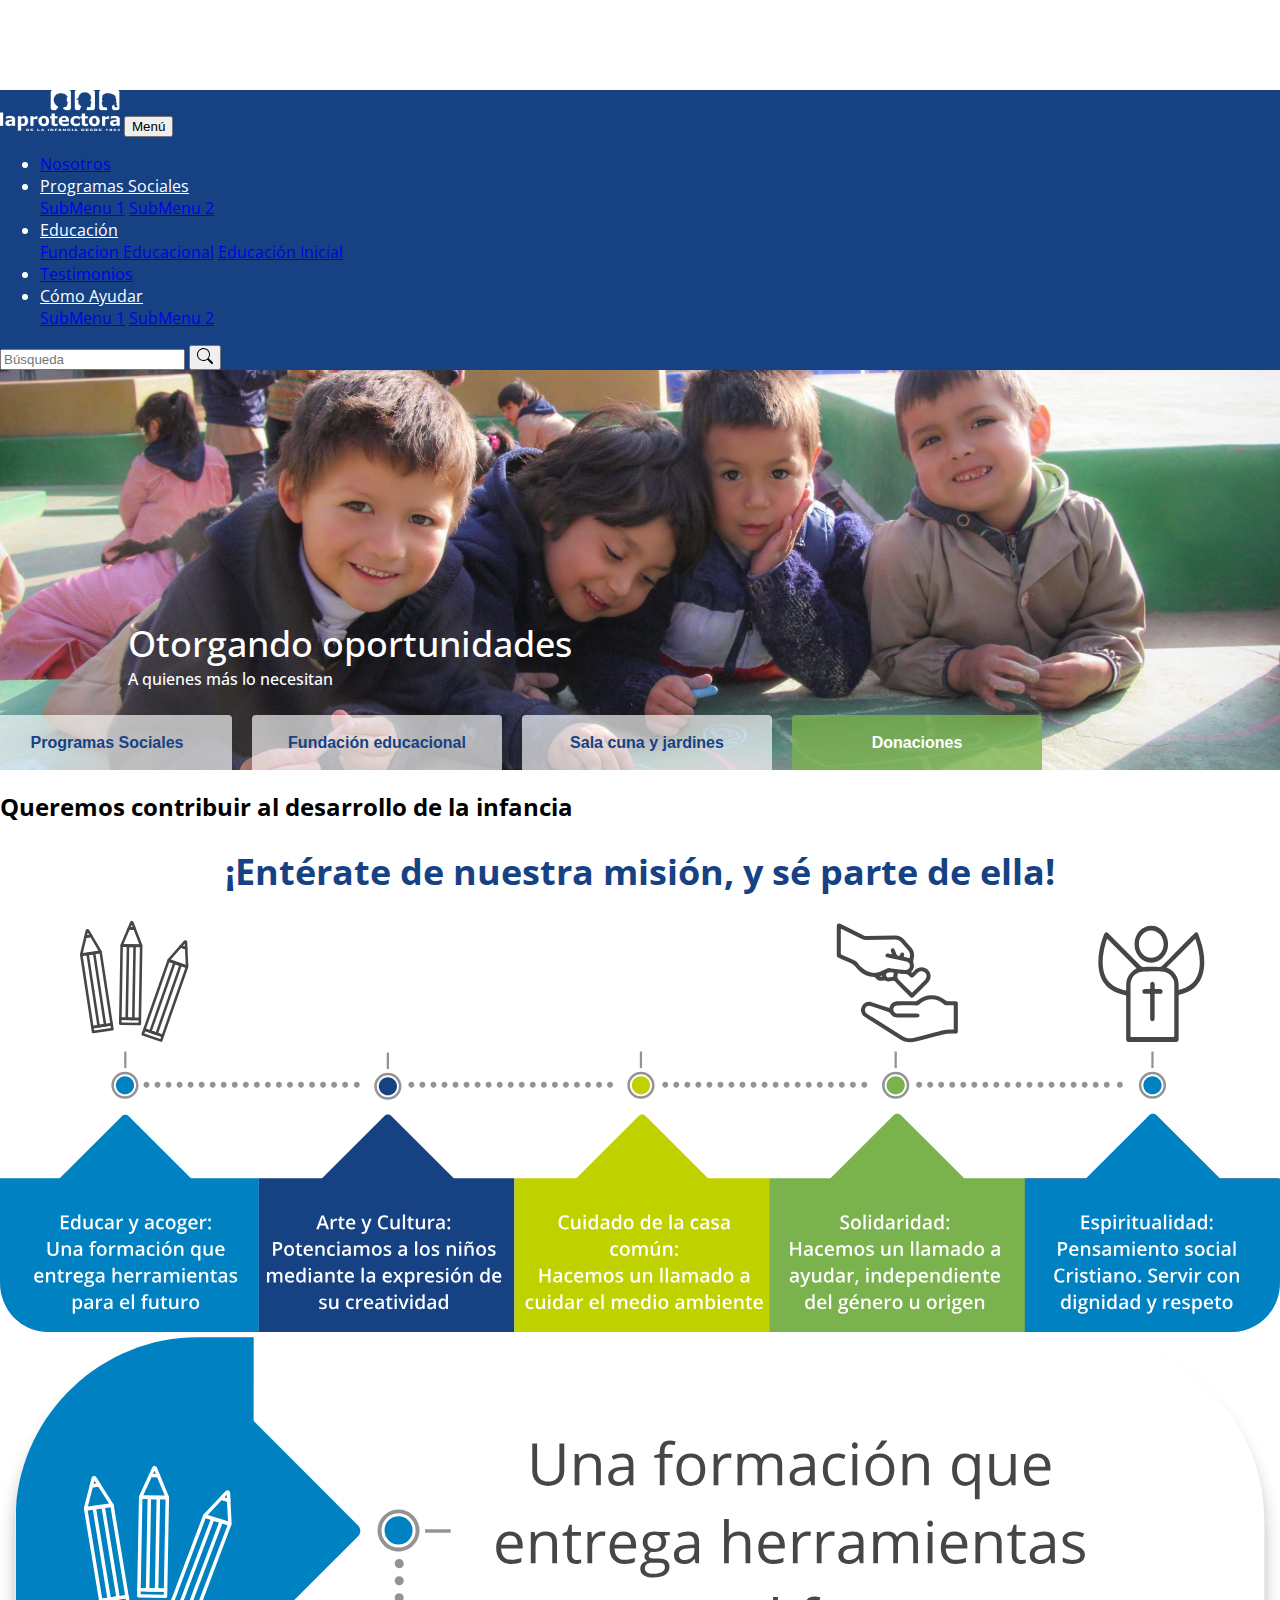
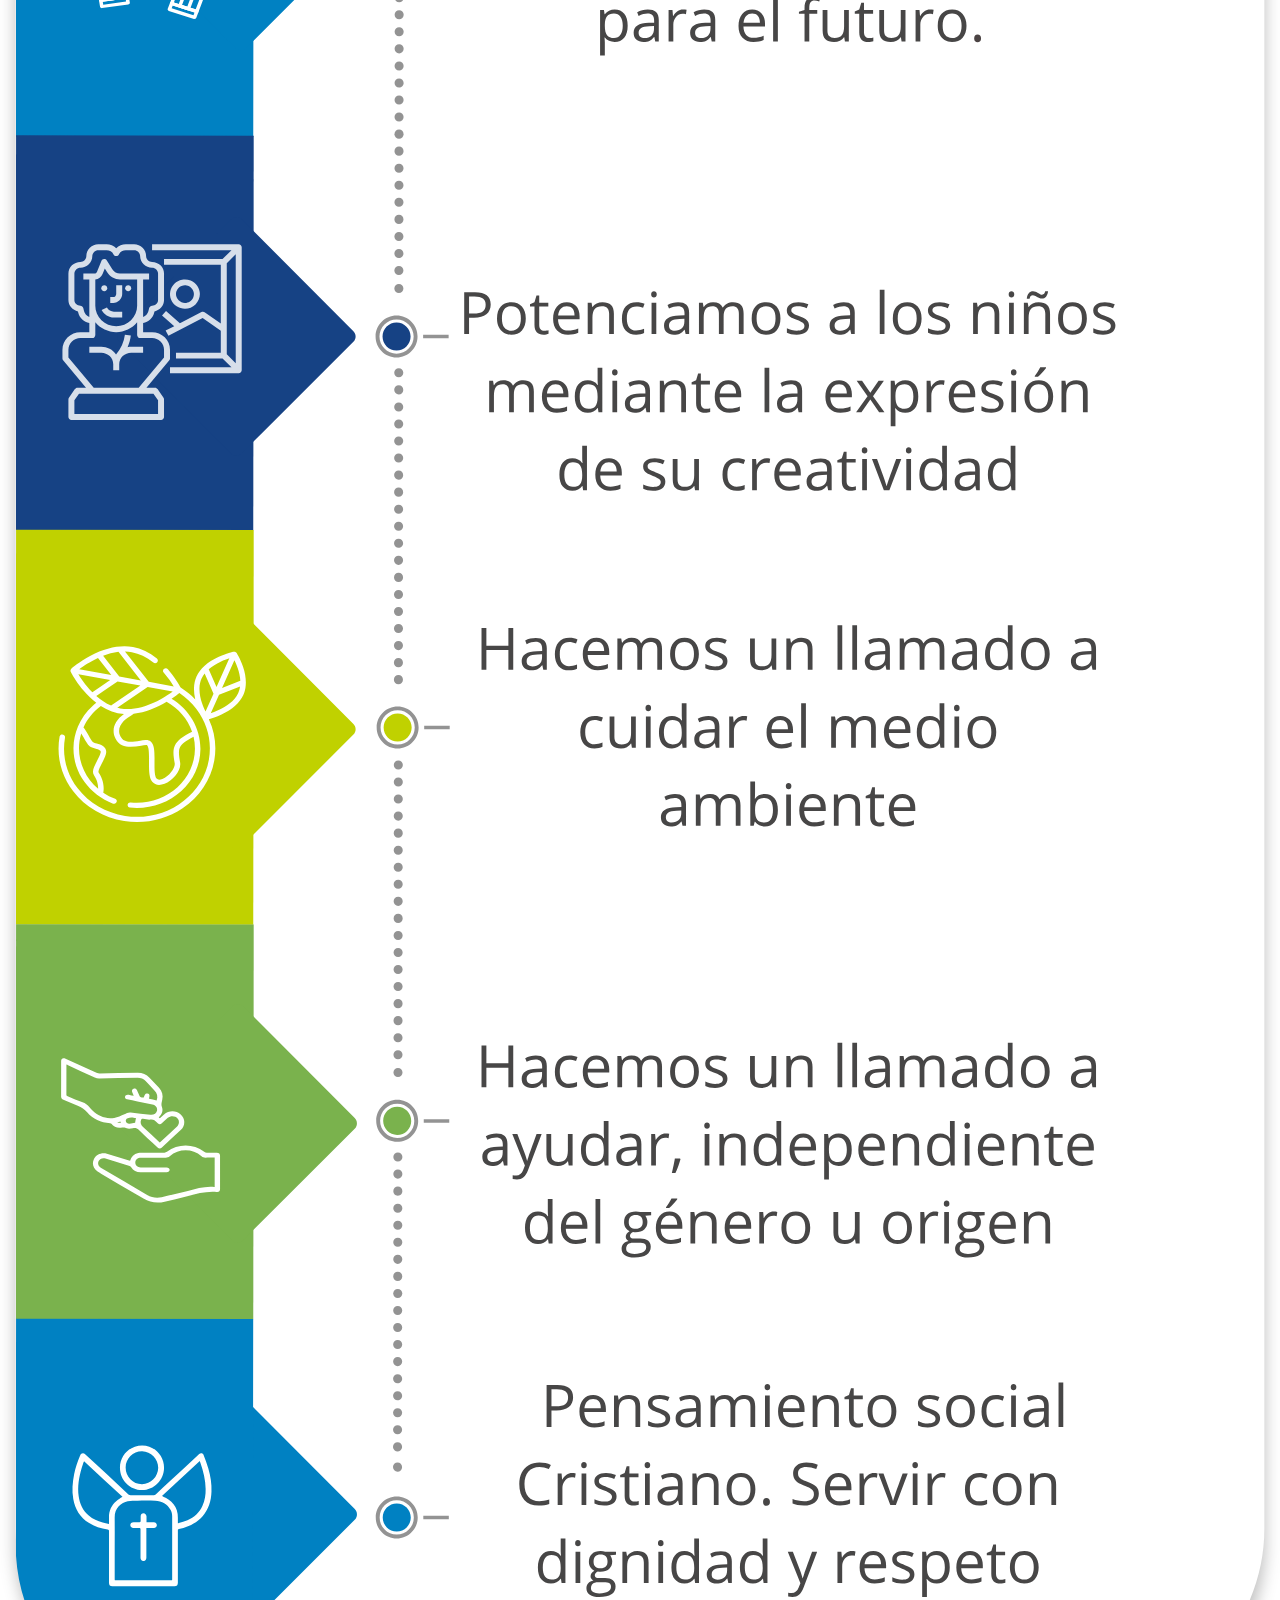
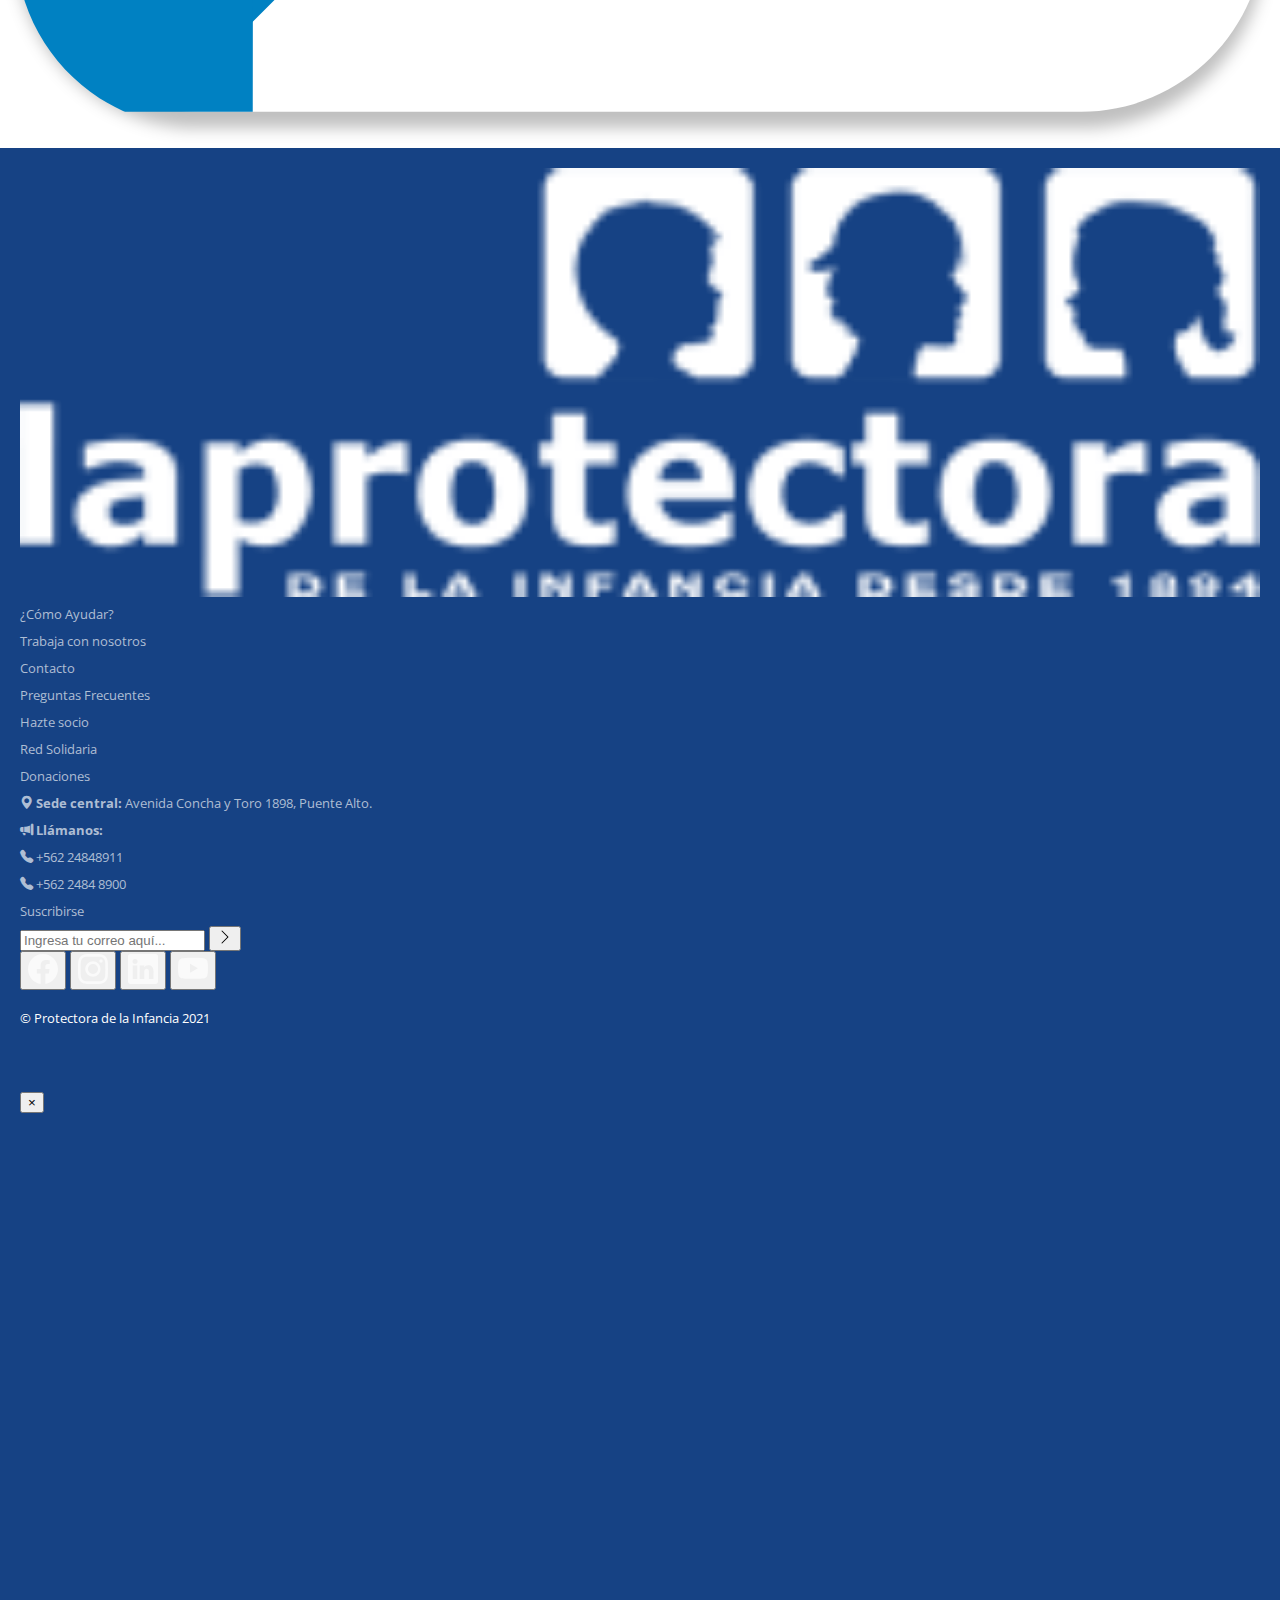
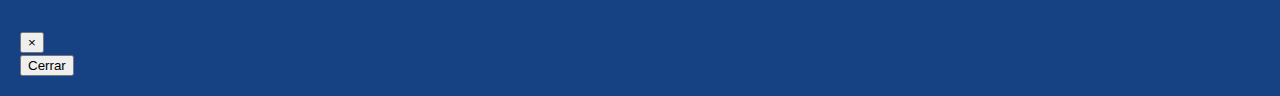
==== index.html @ 5952fa56 "se crea index del sitio, se crea banner con botones, linea de tiempo en imagen sin codificar por tie" ====
<!DOCTYPE html>
<html lang="en">

<head>
    <meta charset="UTF-8">
    <meta http-equiv="X-UA-Compatible" content="IE=edge">
    <meta name="viewport" content="width=device-width, initial-scale=1.0">
    <!-- css -->
    <link rel="stylesheet" href="./assets/css/styleJardines.css">
    <link rel="stylesheet" href="./assets/mediaQuery/mediaquery.css">
    <!-- bootstrap -->
    <link rel="stylesheet" href="https://cdn.jsdelivr.net/npm/bootstrap@4.6.0/dist/css/bootstrap.min.css" integrity="sha384-B0vP5xmATw1+K9KRQjQERJvTumQW0nPEzvF6L/Z6nronJ3oUOFUFpCjEUQouq2+l" crossorigin="anonymous">
    <!-- bootstrap iconos -->
    <link rel="stylesheet" href="https://cdn.jsdelivr.net/npm/bootstrap-icons@1.5.0/font/bootstrap-icons.css">
    <!-- fonts -->
    <link rel="preconnect" href="https://fonts.gstatic.com">
    <link href="https://fonts.googleapis.com/css2?family=Open+Sans:ital,wght@0,300;0,400;0,600;0,700;0,800;1,300;1,400;1,600;1,700;1,800&display=swap" rel="stylesheet">
    <title>Jardines</title>
</head>

<body>
    <!-- aqui esta la barra de navegación -->
    <header>
        <section class="container-fluid" title="barra de navegacion">
            <nav class="navbar navbar-expand-lg navbar-dark nav-color fixed-top align-center pb-4 pt-3">
                <a class="navbar-brand ml-auto" href="#"><img src="assets/img/Logo-Protectora-Blanco-Oficial.png" width="120" height="" alt="Logo
                    del sitio web"></a>

                <button class="navbar-toggler ml-auto" type="button" data-toggle="collapse" data-target="#navbarNav" aria-expanded="false" aria-label="Toggle navigation">
                    <span class="navbar-toggler-icon"></span>
                    <span class="mt-2">Menú</span>
                </button>
                <div class="collapse navbar-collapse" id="navbarNav">
                    <ul class="navbar-nav ml-auto">
                        <li class="nav-item "><a class="nav-link" href="#inicio">Nosotros</a></li>
                        <li class="nav-item dropdown nav-color">
                            <a class="nav-link dropdown-toggle nav-color" href="#" id="navbarDropdown" role="button" data-toggle="dropdown" aria-haspopup="true" aria-expanded="false">
                                Programas Sociales
                            </a>
                            <div class="dropdown-menu nav-color" aria-labelledby="navbarDropdown">
                                <a class="dropdown-item" href="#">SubMenu 1</a>
                                <a class="dropdown-item" href="#">SubMenu 2</a>
                            </div>
                        </li>
                        <li class="nav-item dropdown nav-color">
                            <a class="nav-link dropdown-toggle nav-color" href="#" id="navbarDropdown" role="button" data-toggle="dropdown" aria-haspopup="true" aria-expanded="false">
                                Educación
                            </a>
                            <div class="dropdown-menu nav-color" aria-labelledby="navbarDropdown">
                                <a class="dropdown-item" href="#">Fundacion Educacional</a>
                                <a class="dropdown-item" href="#">Educación Inicial</a>
                            </div>
                        </li>

                        <li class="nav-item"><a class="nav-link" href="#contacto">Testimonios</a></li>
                        <li class="nav-item dropdown nav-color">
                            <a class="nav-link dropdown-toggle nav-color" href="#" id="navbarDropdown" role="button" data-toggle="dropdown" aria-haspopup="true" aria-expanded="false">
                                Cómo Ayudar
                            </a>
                            <div class="dropdown-menu nav-color" aria-labelledby="navbarDropdown">
                                <a class="dropdown-item" href="#">SubMenu 1</a>
                                <a class="dropdown-item" href="#">SubMenu 2</a>
                            </div>
                        </li>
                    </ul>
                </div>

                <!-- buscador -->
                <div class="input-group col-xl-3 col-lg-3 col-md-3 col-sm-10 ml-auto">
                    <input type="search" class="form-control form-control-sm" placeholder="Búsqueda">
                    <button type="button" class="input-group-text input-group-append" type="submit">
                        <svg xmlns="http://www.w3.org/2000/svg" width="16" height="16" fill="currentColor"
                            class="bi bi-search" viewBox="0 0 16 16">
                            <path
                                d="M11.742 10.344a6.5 6.5 0 1 0-1.397 1.398h-.001c.03.04.062.078.098.115l3.85 3.85a1 1 0 0 0 1.415-1.414l-3.85-3.85a1.007 1.007 0 0 0-.115-.1zM12 6.5a5.5 5.5 0 1 1-11 0 5.5 5.5 0 0 1 11 0z" />
                        </svg>
                    </button>
                </div>
            </nav>
        </section>
    </header>

    <!-- Banner -->
    <section role="banner" title="Banner informativo" class="banner_home1">
        <div class="container">
            <div class="banner_information">
                <h2 class="pl-5 pr-2 pt-2 pb-2 banner-title-home">Otorgando oportunidades</h2>
                <p class="pl-5 pr-2 pt-2 pb-2 banner-bajada-home">A quienes más lo necesitan</p>
            </div>
            <article class="d-none d-sm-none d-md-block d-lg-block d-xl-block">
                <div class="banner-interior-home">
                    <div>
                        <a href="" class="enlace-none"><button type="button" class="banner-btn-home">Programas Sociales</button></a>
                    </div>
                    <div>
                        <a href="" class="enlace-none"><button type="button" class="banner-btn-home">Fundación educacional</button></a>
                    </div>
                    <div>
                        <a href="jardines.html" class="enlace-none"><button type="button" class="banner-btn-home">Sala cuna y jardines</button></a>
                    </div>
                    <div>
                        <a href="" class="enlace-none"><button type="button" class="banner-btn-home-green">Donaciones</button></a>
                    </div>
                </div>
            </article>
        </div>
    </section>

    <!-- timeline -->
    <section>
        <main class="container text-center pt-5 mb-5">
            <h2>Queremos contribuir al desarrollo de la infancia
            </h2>
            <h1 class="font-weight-bold title-sites-blue">¡Entérate de nuestra misión, y sé parte de ella!</h1>
            <!-- infografia desktop -->
            <div title="Infografia para conocer a la protectora" class="d-flex justify-content-center mt-5">
                <img src="./assets/img/infografia-home-protectora.svg" alt="" width="100%" class="d-none d-sm-none d-md-block d-lg-block d-xl-block">
            </div>
            <!-- infografia mobile -->
            <div title="Infografia para conocer a la protectora" class="d-flex justify-content-center">
                <img src="./assets/img/infografia-home-protectora-responsiv.svg" alt="" width="100%" class="d-block d-sm-block d-md-none d-lg-none d-xl-none">
            </div>
        </main>
    </section>

    <!-- <section>
        <h1 class="jardines-title"><strong> Testimonios</strong></h1>
        <main class="content-card-float-home container carousel slide" id="carousel-Controls" data-ride="carousel">
            <div class="row">
                <div class="col-6">
                    <div class="card-float-interior ">caja 1</div>
                </div>
                <div class="col-6">
                    <div class="card-float-interior ">caja 1</div>
                </div>
            </div>
        </main>
    </section> -->






    <!-- footer -->
    <footer title="información de contacto y resumen de enlaces del sitio la protectora" role="navigation">
        <section class="row">
            <div class="col-lg-2 colg-xl-2 col-md-6 col-12 d-none d-sm-none d-md-none d-lg-block d-xl-block">
                <a class="navbar-brand" href="#"><img src="assets/img/Logo-Protectora-Blanco-Oficial.png" width="100%" height="" alt="Logo
                del sitio web"></a>
            </div>
            <div class="col-lg-4 colg-xl-4 col-md-6 col-12">
                <div class="d-flex justify-content-around">
                    <article>
                        <a href="#" class="footer-text">
                            <p class="footer-parrafo-text"><small class="font-weight-bold">¿Cómo Ayudar?</small></p>
                        </a>
                        <a href="#" class="footer-text">
                            <p class="footer-parrafo-text"><small class="font-weight-regular">Trabaja con
                                nosotros</small></p>
                        </a>
                        <a href="#" class="footer-text">
                            <p class="footer-parrafo-text"><small class="font-weight-regular">Contacto</small></p>
                        </a>
                    </article>
                    <article>
                        <a href="#" class="footer-text">
                            <p class="footer-parrafo-text"><small class="font-weight-regular"> Preguntas
                                Frecuentes</small></p>
                        </a>
                        <a href="#" class="footer-text">
                            <p class="footer-parrafo-text"><small class="font-weight-regular">Hazte socio</small></p>
                        </a>
                        <a href="#" class="footer-text">
                            <p class="footer-parrafo-text"><small class="font-weight-regular">Red Solidaria</small></p>
                        </a>
                        <a href="#" class="footer-text">
                            <p class="footer-parrafo-text"><small class="font-weight-regular">Donaciones</small></p>
                        </a>
                    </article>
                </div>
            </div>
            <!-- seccion de contacto del footer -->
            <div class="col-lg-3 colg-xl-3 col-md-6 col-12">
                <a href="" class="footer-text" data-toggle="modal" data-target="#exampleModal">
                    <p class="footer-parrafo-text"><small><strong> <i class="bi bi-geo-alt-fill"></i> Sede central:
                        </strong> Avenida Concha y
                        Toro 1898, Puente Alto.</small></p>
                </a>
                <p class="footer-parrafo-text mt-4"><small class="footer-text"><strong> <i
                            class="bi bi-megaphone-fill"></i> Llámanos: </strong></small></p>
                <article class="d-flex justify-content-around">
                    <div>
                        <a href="tel:{+56224848911}" class="footer-text">
                            <p class="footer-parrafo-text">
                                <small>
                                <i class="bi bi-telephone-fill"></i> +562 24848911
                            </small>
                            </p>
                        </a>
                    </div>
                    <div>
                        <a href="tel:{+56224848900}" class="footer-text">
                            <p class="footer-parrafo-text"><small><i class="bi bi-telephone-fill"></i> +562 2484
                                8900</small></p>
                        </a>
                </article>
                </div>
            </div>
            <!-- seccion suscribir y redes sociales del footer -->
            <div class="col-lg-3 colg-xl-3 col-md-12 col-12">
                <div class="row align-items-end">
                    <div class="col-lg-12 colg-xl-12 col-md-6 col-12">

                        <p class="footer-parrafo-text"><small class="font-weight-bold ml-3 footer-text">Suscribirse</small></p>
                        <div class="input-group col-12">
                            <input type="search" class="form-control form-control-sm" placeholder="Ingresa tu correo aquí...">
                            <button type="button" class="input-group-text input-group-append" type="submit" data-toggle="modal" data-target="#modalSuscription">
                            <svg xmlns="http://www.w3.org/2000/svg" width="16" height="16" fill="currentColor"
                                class="bi bi-chevron-right" viewBox="0 0 16 16">
                                <path fill-rule="evenodd"
                                    d="M4.646 1.646a.5.5 0 0 1 .708 0l6 6a.5.5 0 0 1 0 .708l-6 6a.5.5 0 0 1-.708-.708L10.293 8 4.646 2.354a.5.5 0 0 1 0-.708z" />
                            </svg>
                        </button>
                        </div>
                    </div>
                    <!-- iconos de redes sociales -->
                    <div class="col-lg-12 colg-xl-12 col-md-6 col-12">
                        <div class="d-flex justify-content-around mt-3">
                            <button type="button" class="btn"><svg xmlns="http://www.w3.org/2000/svg" width="30"
                                height="30" fill="currentColor" class="bi bi-facebook footer-text"
                                viewBox="0 0 16 16">
                                <path
                                    d="M16 8.049c0-4.446-3.582-8.05-8-8.05C3.58 0-.002 3.603-.002 8.05c0 4.017 2.926 7.347 6.75 7.951v-5.625h-2.03V8.05H6.75V6.275c0-2.017 1.195-3.131 3.022-3.131.876 0 1.791.157 1.791.157v1.98h-1.009c-.993 0-1.303.621-1.303 1.258v1.51h2.218l-.354 2.326H9.25V16c3.824-.604 6.75-3.934 6.75-7.951z" />
                            </svg></button>
                            <button type="button" class="btn"><svg xmlns="http://www.w3.org/2000/svg" width="30"
                                height="30" fill="currentColor" class="bi bi-instagram footer-text"
                                viewBox="0 0 16 16">
                                <path
                                    d="M8 0C5.829 0 5.556.01 4.703.048 3.85.088 3.269.222 2.76.42a3.917 3.917 0 0 0-1.417.923A3.927 3.927 0 0 0 .42 2.76C.222 3.268.087 3.85.048 4.7.01 5.555 0 5.827 0 8.001c0 2.172.01 2.444.048 3.297.04.852.174 1.433.372 1.942.205.526.478.972.923 1.417.444.445.89.719 1.416.923.51.198 1.09.333 1.942.372C5.555 15.99 5.827 16 8 16s2.444-.01 3.298-.048c.851-.04 1.434-.174 1.943-.372a3.916 3.916 0 0 0 1.416-.923c.445-.445.718-.891.923-1.417.197-.509.332-1.09.372-1.942C15.99 10.445 16 10.173 16 8s-.01-2.445-.048-3.299c-.04-.851-.175-1.433-.372-1.941a3.926 3.926 0 0 0-.923-1.417A3.911 3.911 0 0 0 13.24.42c-.51-.198-1.092-.333-1.943-.372C10.443.01 10.172 0 7.998 0h.003zm-.717 1.442h.718c2.136 0 2.389.007 3.232.046.78.035 1.204.166 1.486.275.373.145.64.319.92.599.28.28.453.546.598.92.11.281.24.705.275 1.485.039.843.047 1.096.047 3.231s-.008 2.389-.047 3.232c-.035.78-.166 1.203-.275 1.485a2.47 2.47 0 0 1-.599.919c-.28.28-.546.453-.92.598-.28.11-.704.24-1.485.276-.843.038-1.096.047-3.232.047s-2.39-.009-3.233-.047c-.78-.036-1.203-.166-1.485-.276a2.478 2.478 0 0 1-.92-.598 2.48 2.48 0 0 1-.6-.92c-.109-.281-.24-.705-.275-1.485-.038-.843-.046-1.096-.046-3.233 0-2.136.008-2.388.046-3.231.036-.78.166-1.204.276-1.486.145-.373.319-.64.599-.92.28-.28.546-.453.92-.598.282-.11.705-.24 1.485-.276.738-.034 1.024-.044 2.515-.045v.002zm4.988 1.328a.96.96 0 1 0 0 1.92.96.96 0 0 0 0-1.92zm-4.27 1.122a4.109 4.109 0 1 0 0 8.217 4.109 4.109 0 0 0 0-8.217zm0 1.441a2.667 2.667 0 1 1 0 5.334 2.667 2.667 0 0 1 0-5.334z" />
                            </svg></button>
                            <button type="button" class="btn"><svg xmlns="http://www.w3.org/2000/svg" width="30"
                                height="30" fill="currentColor" class="bi bi-linkedin footer-text"
                                viewBox="0 0 16 16">
                                <path
                                    d="M0 1.146C0 .513.526 0 1.175 0h13.65C15.474 0 16 .513 16 1.146v13.708c0 .633-.526 1.146-1.175 1.146H1.175C.526 16 0 15.487 0 14.854V1.146zm4.943 12.248V6.169H2.542v7.225h2.401zm-1.2-8.212c.837 0 1.358-.554 1.358-1.248-.015-.709-.52-1.248-1.342-1.248-.822 0-1.359.54-1.359 1.248 0 .694.521 1.248 1.327 1.248h.016zm4.908 8.212V9.359c0-.216.016-.432.08-.586.173-.431.568-.878 1.232-.878.869 0 1.216.662 1.216 1.634v3.865h2.401V9.25c0-2.22-1.184-3.252-2.764-3.252-1.274 0-1.845.7-2.165 1.193v.025h-.016a5.54 5.54 0 0 1 .016-.025V6.169h-2.4c.03.678 0 7.225 0 7.225h2.4z" />
                            </svg></button>
                            <button type="button" class="btn"><svg xmlns="http://www.w3.org/2000/svg" width="30"
                                height="30" fill="currentColor" class="bi bi-youtube footer-text"
                                viewBox="0 0 16 16">
                                <path
                                    d="M8.051 1.999h.089c.822.003 4.987.033 6.11.335a2.01 2.01 0 0 1 1.415 1.42c.101.38.172.883.22 1.402l.01.104.022.26.008.104c.065.914.073 1.77.074 1.957v.075c-.001.194-.01 1.108-.082 2.06l-.008.105-.009.104c-.05.572-.124 1.14-.235 1.558a2.007 2.007 0 0 1-1.415 1.42c-1.16.312-5.569.334-6.18.335h-.142c-.309 0-1.587-.006-2.927-.052l-.17-.006-.087-.004-.171-.007-.171-.007c-1.11-.049-2.167-.128-2.654-.26a2.007 2.007 0 0 1-1.415-1.419c-.111-.417-.185-.986-.235-1.558L.09 9.82l-.008-.104A31.4 31.4 0 0 1 0 7.68v-.123c.002-.215.01-.958.064-1.778l.007-.103.003-.052.008-.104.022-.26.01-.104c.048-.519.119-1.023.22-1.402a2.007 2.007 0 0 1 1.415-1.42c.487-.13 1.544-.21 2.654-.26l.17-.007.172-.006.086-.003.171-.007A99.788 99.788 0 0 1 7.858 2h.193zM6.4 5.209v4.818l4.157-2.408L6.4 5.209z" />
                            </svg></button>
                        </div>
                    </div>
                </div>
        </section>
        <article class="d-none d-sm-none d-md-none d-lg-block d-xl-block mt-3">
            <p class="text-center"><small>© Protectora de la Infancia 2021</small></p>
        </article>

        <!-- aqui esta el modal de la dirección -->
        <div class="modal fade" id="exampleModal" tabindex="-1" aria-labelledby="exampleModalLabel" aria-hidden="true">
            <div class="modal-dialog">
                <div class="modal-content">
                    <div class="modal-header">
                        <h5 class="modal-title color-azul" id="exampleModalLabel"><strong><i class="bi bi-geo-alt"></i>
                            Sede Central</strong> </h5>
                        <button type="button" class="close" data-dismiss="modal" aria-label="Close">
                        <span aria-hidden="true">&times;</span>
                    </button>
                    </div>
                    <div class="modal-body rounded">
                        <iframe src="https://www.google.com/maps/embed?pb=!1m18!1m12!1m3!1d3323.4898708593987!2d-70.58165148479698!3d-33.59259198073346!2m3!1f0!2f0!3f0!3m2!1i1024!2i768!4f13.1!3m3!1m2!1s0x9662d71c709c7795%3A0x77ef6fb68974078c!2sAv.%20Concha%20Y%20Toro%201898%2C%20Puente%20Alto%2C%20Regi%C3%B3n%20Metropolitana!5e0!3m2!1ses!2scl!4v1621989527009!5m2!1ses!2scl"
                            width="100%" height="450" style="border:0;" class="rounded" allowfullscreen="" loading="lazy"></iframe>
                    </div>
                </div>
            </div>
        </div>

        <!-- aqui esta el modal de la suscripción -->
        <div class="modal fade color-azul" id="modalSuscription" tabindex="-1" aria-labelledby="exampleModalLabel" aria-hidden="true">
            <div class="modal-dialog modal-dialog-centered">
                <div class="modal-content">
                    <div class="modal-header">
                        <h5 class="modal-title" id="exampleModalLabel"><strong><i
                                class="bi bi-check-circle"></i></strong> Suscripción éxitosa</h5>
                        <button type="button" class="close" data-dismiss="modal" aria-label="Close">
                        <span aria-hidden="true">&times;</span>
                    </button>
                    </div>
                    <div class="modal-footer">
                        <button type="button" class="btn btn-secondary" data-dismiss="modal">Cerrar</button>
                    </div>
                </div>
            </div>
        </div>
    </footer>
    <!-- no tocar -->
    <script src="https://code.jquery.com/jquery-3.5.1.slim.min.js" integrity="sha384-DfXdz2htPH0lsSSs5nCTpuj/zy4C+OGpamoFVy38MVBnE+IbbVYUew+OrCXaRkfj" crossorigin="anonymous"></script>
    <script src="https://cdn.jsdelivr.net/npm/popper.js@1.16.1/dist/umd/popper.min.js" integrity="sha384-9/reFTGAW83EW2RDu2S0VKaIzap3H66lZH81PoYlFhbGU+6BZp6G7niu735Sk7lN" crossorigin="anonymous"></script>
    <script src="https://cdn.jsdelivr.net/npm/bootstrap@4.6.0/dist/js/bootstrap.min.js" integrity="sha384-+YQ4JLhjyBLPDQt//I+STsc9iw4uQqACwlvpslubQzn4u2UU2UFM80nGisd026JF" crossorigin="anonymous"></script>
</body>

</html>
---- assets/css/styleJardines.css ----
body {
        margin: 0px;
        padding: 0px;
        font-family: 'Open Sans', sans-serif;
        padding-top: 90px;
    }
    
    .jardines-title {
        font-size: 36px;
        text-align: center;
        /* font-weight: 600; */
        color: #474646!important;
    }
    
    .title-sites-blue {
        font-size: 36px;
        text-align: center;
        color: #164284;
    }
    
    .jardines-parrafo-regular {
        color: #727475;
        font-size: 16px;
    }
    /* menu */
    
    .nav-color {
        background-color: #164284;
        color: white;
        font-size: 16px;
        font-weight: 400;
    }
    /* banner */
    
    .banner_contain {
        max-height: 400px;
    }
    
    .banner-contain-article p {
        margin: 0
    }
    
    .banner_carousel1 {
        width: 100%;
        height: 400px;
        position: relative;
        background-image: url("../img/banner_principal.jpg");
        background-size: cover;
        background-position: center;
        background-repeat: no-repeat;
    }
    
    .banner_information {
        position: absolute;
        left: 10%;
        bottom: 20%;
    }
    
    .banner-interior-home {
        position: absolute;
        display: flex;
        justify-content: center;
        bottom: 0;
        width: 80%;
    }
    
    .banner_home1 {
        width: 100%;
        height: 400px;
        position: relative;
        background-image: url("../img/banner-home1.jpg");
        background-size: cover;
        background-position: center;
        background-repeat: no-repeat;
    }
    
    .banner-btn-home {
        height: 55px;
        padding: .5rem 1rem;
        display: block;
        border: 1px solid transparent;
        font-size: 16px;
        font-weight: bold;
        line-height: 1.5;
        text-decoration: none;
        text-align: center;
        background-color: rgba(255, 255, 255, 0.664);
        color: #164284;
        margin: 0px 10px;
        width: 250px;
        border-radius: 4px 4px 0px 0px;
    }
    
    .banner-btn-home:hover {
        border: 1px solid transparent;
        font-size: 18px;
        text-decoration: none;
        text-align: center;
        background-color: white;
    }
    
    .enlace-none {
        text-decoration: none;
    }
    
    .banner-btn-home-green {
        height: 55px;
        padding: .5rem 1rem;
        display: block;
        border: 1px solid transparent;
        font-size: 16px;
        font-weight: bold;
        line-height: 1.5;
        text-decoration: none;
        text-align: center;
        background-color: #7ab24dc5;
        color: white;
        margin: 0px 10px;
        width: 250px;
        border-radius: 4px 4px 0px 0px;
    }
    
    .banner-btn-home-green:hover {
        border: 1px solid transparent;
        font-size: 18px;
        text-decoration: none;
        text-align: center;
        background-color: #7AB24D;
    }
    
    .banner-title-home {
        color: white;
        text-align: left;
        font-size: 36px;
        margin: 0;
        font-weight: 500;
        text-shadow: 25px -25px 25px -25px rgb(43, 43, 43);
    }
    
    .banner-bajada-home {
        color: white;
        text-align: left;
        font: 25;
        margin: 0;
        font-weight: 500;
        text-shadow: 5px 5px 5px 5px rgb(43, 43, 43);
    }
    
    .banner_title {
        background-color: rgba(255, 255, 255, 0.781);
        color: rgb(81, 81, 81);
        text-align: right;
        font-weight: 500;
    }
    
    .banner_button_text,
    .banner_button_text:hover {
        text-decoration: none;
        color: white;
    }
    /* ed. inicial */
    
    .section_educacion_inicial {
        padding: 35px 0px;
    }
    /* cifras */
    
    .section_cifras,
    .section_frequent_questions,
    .section_line_actions,
    .section_higth_scope {
        padding: 25px 0px;
        background-color: #E1E6EF;
    }
    
    .cifras_num {
        font-size: 40px;
        color: #164284;
        text-align: center;
    }
    
    .content-lineAction {
        width: 20%;
    }
    
    .cifras_texto {
        color: #164284;
        font-size: 18px;
        font-weight: bold;
        text-align: center;
    }
    /* secion fotos jardines */
    
    .image_content1 {
        min-height: 220px;
        width: 100%;
        position: relative;
        background-image: url("../img/carrusel_1.jpg");
        background-size: cover;
        background-position: center;
        background-repeat: no-repeat;
    }
    
    .image_content2 {
        min-height: 220px;
        width: 100%;
        position: relative;
        background-image: url("../img/carrusel_2.jpg");
        background-size: cover;
        background-position: center;
        background-repeat: no-repeat;
    }
    
    .image_content3 {
        min-height: 220px;
        width: 100%;
        position: relative;
        background-image: url("../img/carrusel_3.jpg");
        background-size: cover;
        background-position: center;
        background-repeat: no-repeat;
    }
    
    .image_content4 {
        min-height: 220px;
        width: 100%;
        position: relative;
        background-image: url("../img/carrusel_4.jpg");
        background-size: cover;
        background-position: center;
        background-repeat: no-repeat;
    }
    /* tabs jardines */
    
    .regiones_button {
        font-size: .875rem;
        line-height: 1.5;
        border-radius: .25rem;
        text-align: center;
    }
    
    .map-metropolitana {
        /* background-image: url("../img/map-region-rm.png"); */
        background-size: cover;
        position: center;
        background-repeat: no-repeat;
    }
    
    .tab_text {
        display: block;
        padding: .5rem 1.6rem;
        box-shadow: 7px -5px 8px -5px #999;
        border-radius: 6px;
        color: #727475;
        text-align: center;
    }
    
    .tab_text.nav-link:hover,
    .tab_text_two.nav-link:hover {
        color: #727475;
        font-weight: 700;
    }
    
    .tab_text::before,
    .tab_text:focus,
    .tab_text:active,
    .tab_text_two::before,
    .tab_text_two:focus,
    .tab_text_two:active {
        font-weight: 700;
        text-decoration: none;
        color: #7AB24D;
    }
    
    .tab_text_two {
        display: block;
        padding: .5rem 1.6rem;
        box-shadow: 7px -5px 8px -5px #999;
        border-radius: 6px;
        color: #727475;
        text-align: center;
        min-width: 180px;
    }
    /* metodologia higth scope */
    
    .section_higth_scope_text {
        font-size: 28px;
    }
    
    .card-float-scope {
        background: none repeat scroll 0 0 #ffffff;
        border: 1px solid #ebebeb;
        border-radius: 55px 55px 55px 55px;
        box-shadow: 0 10px 12px -5px #a5a5a5;
        min-height: 170px;
        margin: -80px 0px 0px 0px;
        width: 95%;
        padding: 20px;
    }
    
    .higth-scope-text-card {
        font-size: 18px;
        color: #727475;
        text-align: center;
    }
    
    .hight-scope-banner {
        width: 100%;
        height: 400px;
        position: relative;
        background-image: url("../img/hight-scope.JPG");
        background-size: cover;
        background-position: center;
        background-repeat: no-repeat;
    }
    /* voluntariado */
    
    .content-card-float {
        min-height: 350px;
        border-top: 75px solid #E1E6EF;
        border-bottom: 75px solid #E1E6EF;
    }
    
    .voluntariado_img {
        background-image: url("../img/voluntariado_laprotectora.jpg");
        background-size: cover;
        position: center;
        background-repeat: no-repeat;
        width: 100%;
        min-height: 220px;
    }
    
    .card-float {
        background: none repeat scroll 0 0 #ffffff;
        border: 1px solid #ebebeb;
        border-radius: 55px 55px 55px 55px;
        box-shadow: 0 10px 12px -5px #a5a5a5;
        min-height: 350px;
        margin: -50px 0px;
        width: 95%;
        padding: 20px;
    }
    
    .content-card-float-home {
        min-height: 250px;
        margin: 0px 0px -50px 0px;
        width: 100%;
        padding: 10px;
    }
    
    .card-float-interior {
        background: none repeat scroll 0 0 #ffffff;
        border: 1px solid #ebebeb;
        border-radius: 55px 55px 55px 55px;
        box-shadow: 0 10px 12px -5px #a5a5a5;
        min-height: 250px;
        /* width: 90%; */
        padding: 20px;
        margin: 15px 10px;
    }
    
    .carousel-control-next-icon,
    .carousel-control-prev-icon {
        color: black!important;
    }
    
    .carousel-control-next,
    .carousel-control-prev {
        width: 5%!important;
    }
    /* footer */
    
    footer {
        background-color: #164284;
        color: white;
        padding: 20px;
    }
    
    .footer-text {
        text-decoration: none;
        color: rgba(255, 255, 255, 0.66);
        text-align: left;
    }
    
    .footer-text:hover {
        text-decoration: none;
        color: white;
        text-align: left;
    }
    
    .footer-parrafo-text {
        margin: 0px 0px 5px 0px;
    }
    /* botones */
    
    .btn-jardines {
        padding: .5rem 1rem;
        display: block;
        border-radius: .2rem;
        border: 1px solid transparent;
        font-size: 1rem;
        line-height: 1.5;
        text-align: center;
        text-decoration: none;
        background-color: #7AB24D;
        color: white;
        width: 170px;
    }
    
    .btn-jardines-sm {
        padding: .375rem .75rem;
        display: block;
        border-radius: .2rem;
        border: 1px solid transparent;
        font-size: .875rem;
        line-height: 1.5;
        text-align: center;
        text-decoration: none;
        background-color: #0081C2;
        color: white;
        width: 160px;
    }
    
    .btn-jardines:hover,
    .btn-jardines-sm:hover,
    .btn-jardines.nav-link:hover {
        background-color: #164284;
        color: white;
        font-weight: 600;
    }
    
    .btn-jardines-sm:focus,
    .btn-jardines.nav-link:active {
        font-weight: 600;
        text-decoration: none;
        background-color: #164284!important;
    }
    /* jardines*/
    
    .jardines-contain-img {
        max-height: 300px;
    }
    
    .carousel_rm_ernestoPinto {
        background-image: url("../img/card_ernesto_rm.jpg");
        background-size: cover;
        background-position: center;
        background-repeat: no-repeat;
        width: 100%;
        min-height: 200px;
    }
    
    .carousel_rm_luisFalcone {
        background-image: url("../img/card_ingeniero_rm.jpg");
        background-size: cover;
        background-position: center;
        background-repeat: no-repeat;
        width: 100%;
        min-height: 200px;
    }
    
    .color-azul {
        color: #164284;
    }
    /* -----------------------postulaciones---------------------------------- */
    
    .banner-postulacion {
        width: 100%;
        height: 350px;
        position: relative;
        background-image: url("../img/card_ernesto_rm.jpg");
        background-size: cover;
        background-position: center;
        background-repeat: no-repeat;
    }
    
    .banner-contain-text {
        background-color: rgba(255, 255, 255, 0.802);
        position: absolute;
        width: 500px;
        height: 120px;
        bottom: 0;
        right: 35%;
        padding: 15px;
    }
    
    .banner-contain-article {
        width: 50%;
        height: 70px;
    }
    
    .barra-color-azul {
        background-color: #164284;
        width: 7px;
        height: 50px;
        margin-right: 5px;
    }
    
    .barra-color-verde {
        width: 7px;
        height: 50px;
        margin-right: 5px;
        background-color: #C0D100;
    }
    
    .postulacion_img1 {
        background-image: url("../img/postulacioon1.jpg");
        background-size: cover;
        background-position: center;
        background-repeat: no-repeat;
        width: 100%;
        height: 240px;
    }
    
    .postulacion_img2 {
        background-image: url("../img/postulacion2.jpg");
        background-size: cover;
        background-position: center;
        background-repeat: no-repeat;
        width: 100%;
        height: 215px;
    }
    
    .postulacion_img3 {
        background-image: url("../img/postulacion3.jpg");
        background-size: cover;
        background-position: center;
        background-repeat: no-repeat;
        width: 100%;
        height: 215px;
    }
    /* breadcrum */
    
    .bread-crumb {
        display: flex;
        padding: .75rem 1rem;
        list-style: none;
    }
    
    .bread-crumb-separate.bread-crumb-separate::before {
        /* padding-right: .5rem; */
        padding: 0rem .5rem;
        color: #7AB24D;
        content: ">";
        font-weight: bolder;
    }
    
    .enlace_text {
        text-decoration: none;
        color: #727475;
        font-size: 16px;
    }
    
    .enlace_text:hover {
        text-decoration: none;
        color: #7AB24D;
        font-weight: bold;
    }
    /* timeline */
    
    .hori-timeline .events {
        border-top: 5px solid #727475;
    }
    
    .hori-timeline .events .event-list {
        display: block;
        position: relative;
        text-align: center;
        padding-top: 70px;
        margin-right: 0;
    }
    
    .hori-timeline .events .event-list:before {
        content: "";
        position: absolute;
        height: 36px;
        border-right: 2px dashed #727475;
        top: 0;
    }
    
    .hori-timeline .events .event-list .event-date {
        position: absolute;
        top: 38px;
        left: 0;
        right: 0;
        width: 75px;
        margin: 0 auto;
        border-radius: 4px;
        padding: 2px 4px;
        width: 35px;
        height: 35px;
        border-radius: 100%;
    }
    
    @media (min-width: 992px) {
        .hori-timeline .events .event-list {
            display: inline-block;
            width: 16%;
            padding-top: 45px;
        }
        .hori-timeline .events .event-list .event-date {
            top: -12px;
        }
        .alineacion {
            display: flex;
            justify-content: start;
        }
    }
    
    .bg-gray {
        background-color: #727475!important;
        color: white;
    }
    
    .bg-green {
        background-color: #C0D100!important;
    }
    /* -----------------------hight scope--------------------------------- */
    
    .nuestro-foco1 {
        background-image: url("../img/carrusel_3.jpg");
        background-size: cover;
        background-position: center;
        background-repeat: no-repeat;
        width: 100%;
        height: 290px;
    }
---- assets/mediaQuery/mediaquery.css ----
@media screen and (min-width: 992px) {
    .tab_text {
        min-width: 200px;
    }
    .arrow-tabs {
        display: none;
    }
    .card-float-scope {
        margin: -250px 0px 0px 0px;
    }
    .higth-scope-text-card {
        font-size: 20px;
    }
}

@media (min-width: 640px) and (max-width: 992px) {
    .banner-btn-home,
    .banner-btn-home-green {
        padding: .5rem .5rem;
        font-size: 14px;
        margin: 0px 5px;
        width: 180px;
        border-radius: 4px 4px 0px 0px;
    }
    .banner-btn-home-green:hover,
    .banner-btn-home:hover {
        font-size: 15px;
    }
}

@media (min-width: 0px) and (max-width: 640px) {
    .jardines-title {
        font-size: 22px;
    }
    .jardines-parrafo-regular {
        font-size: 15px;
    }
    .tab_text_two {
        min-width: 150px;
    }
}
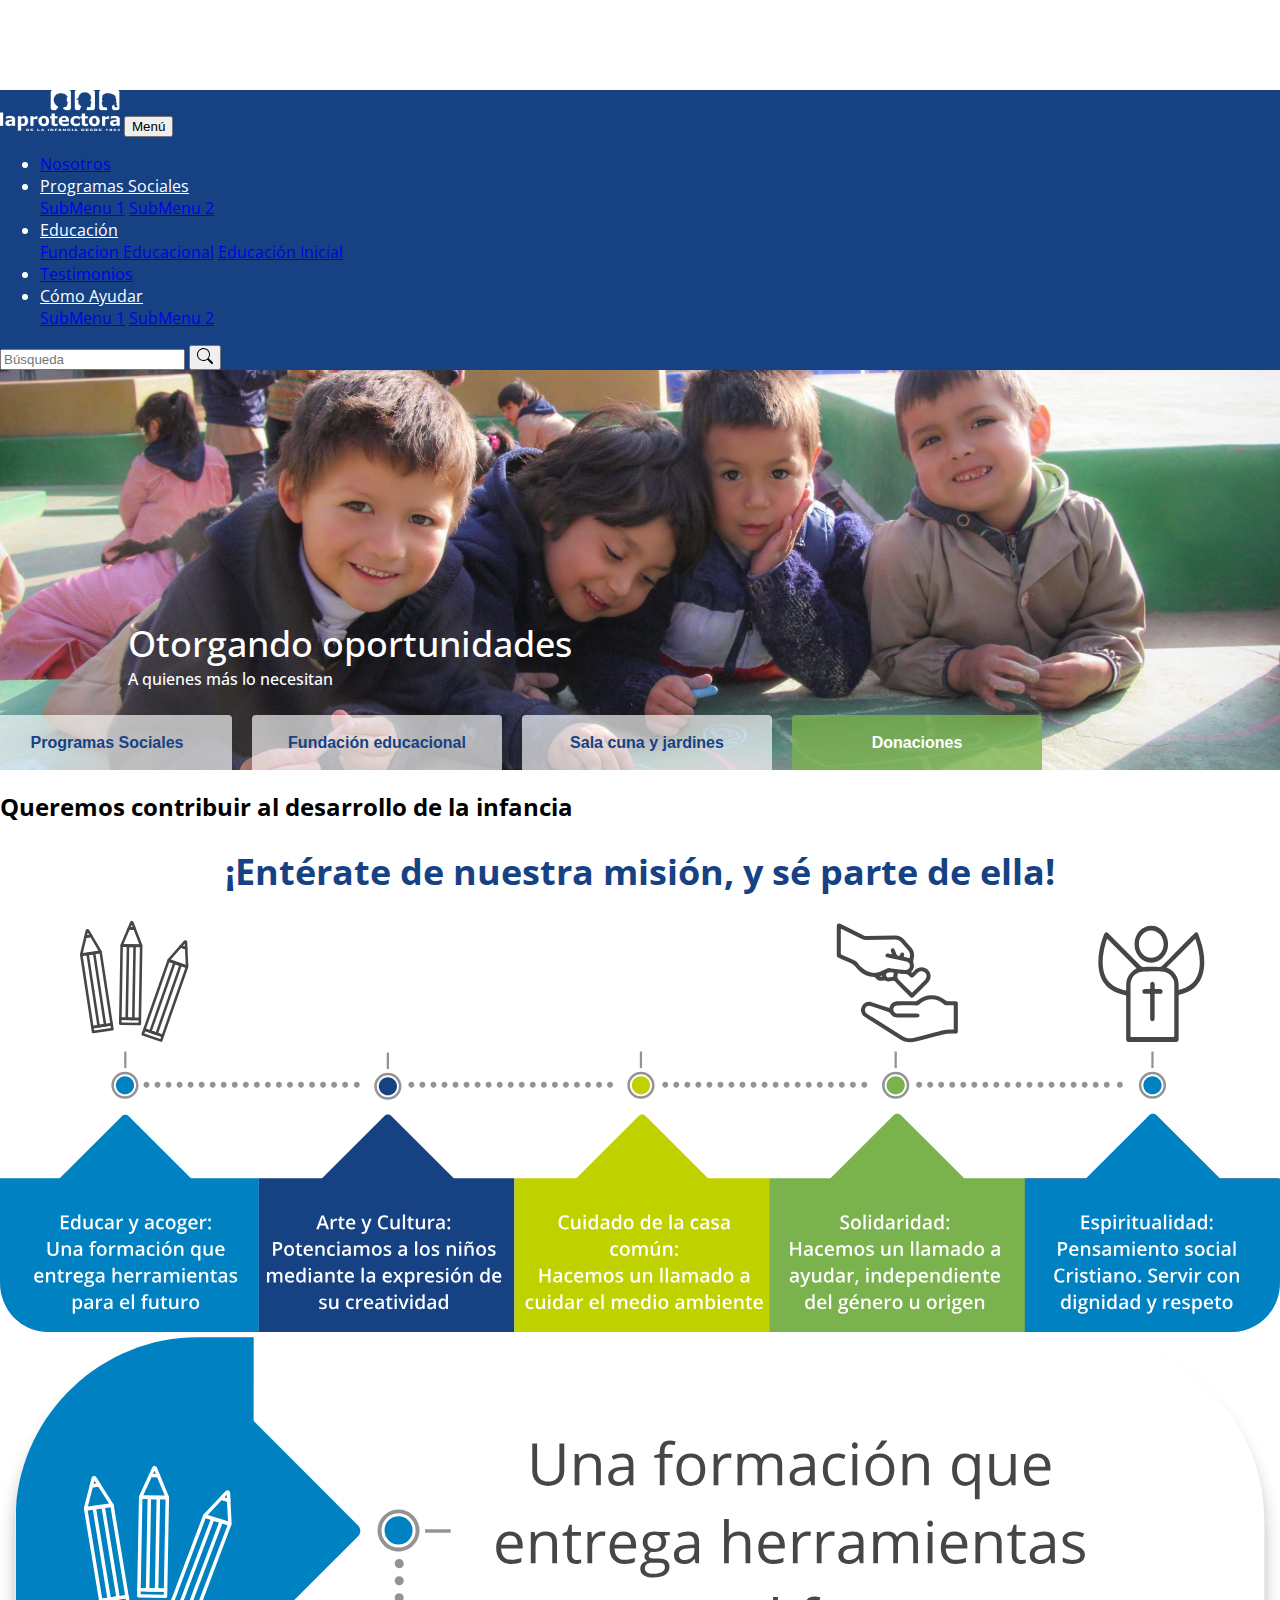
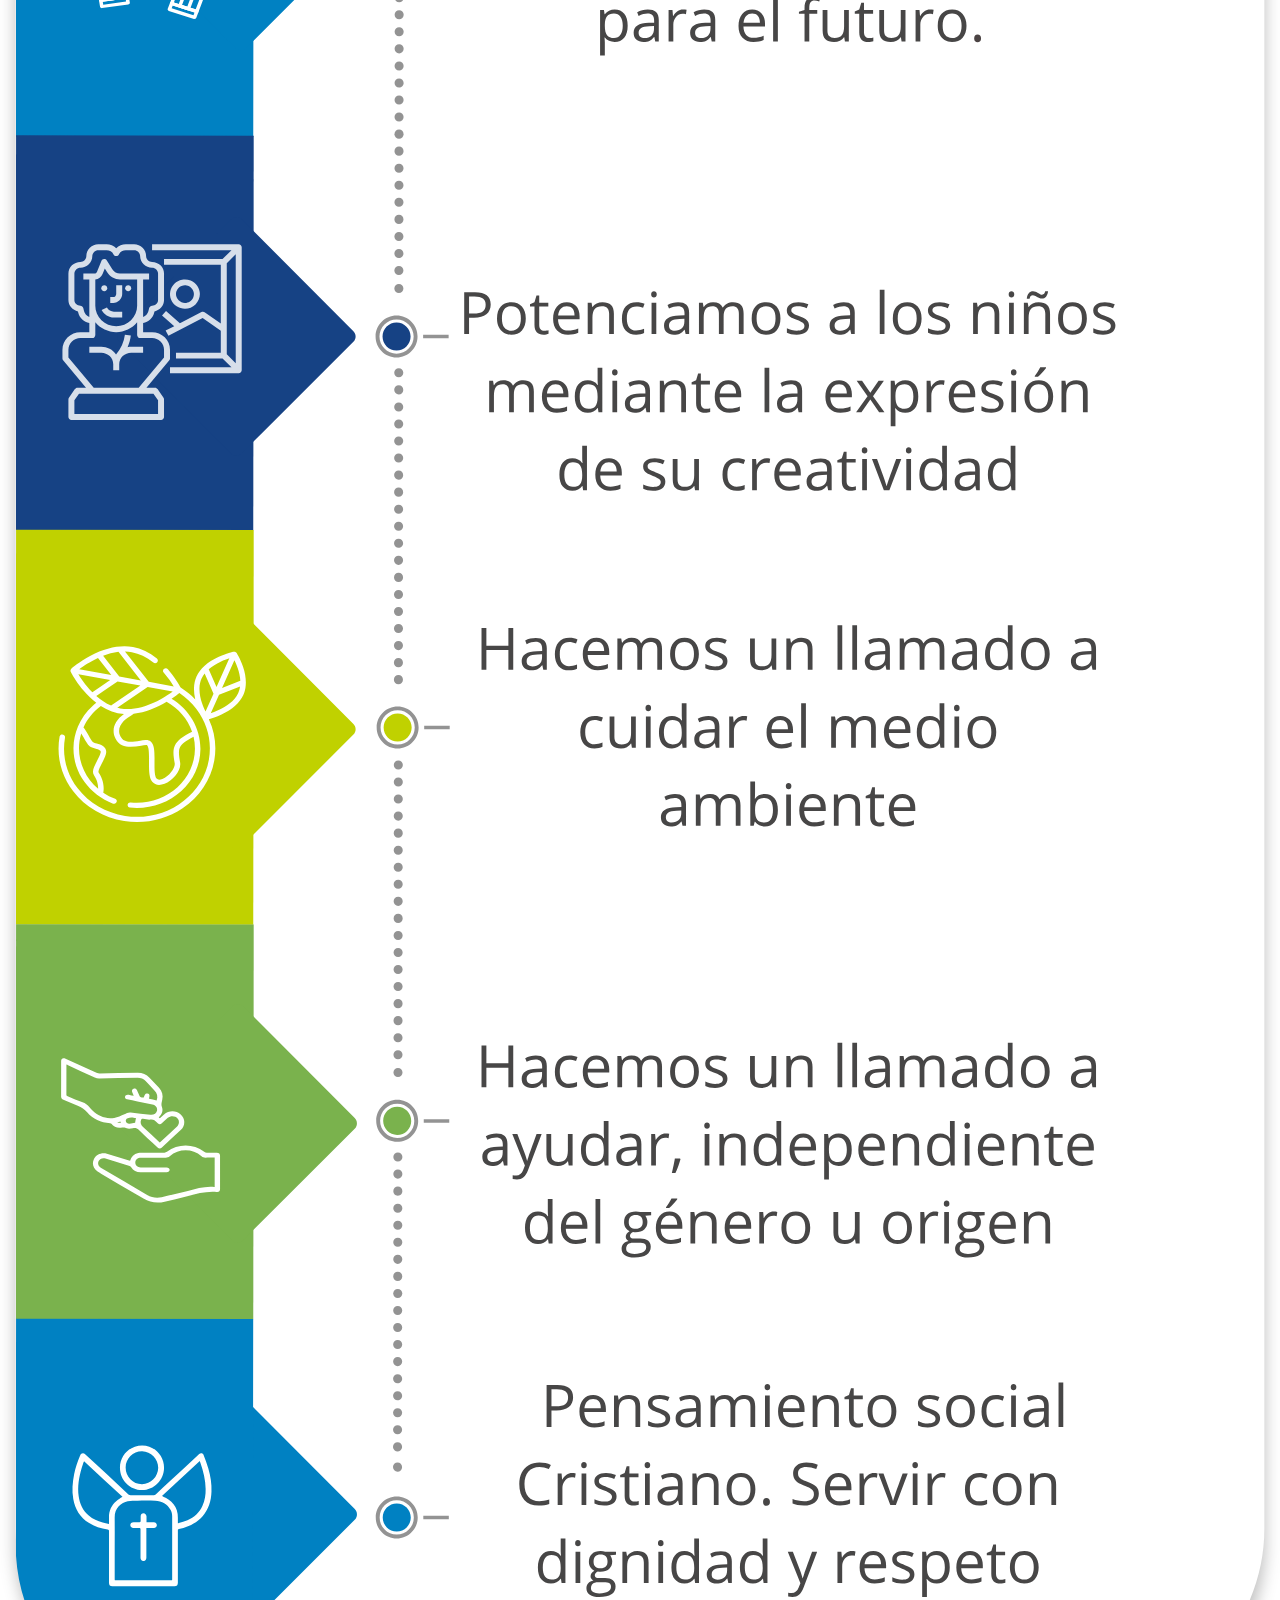
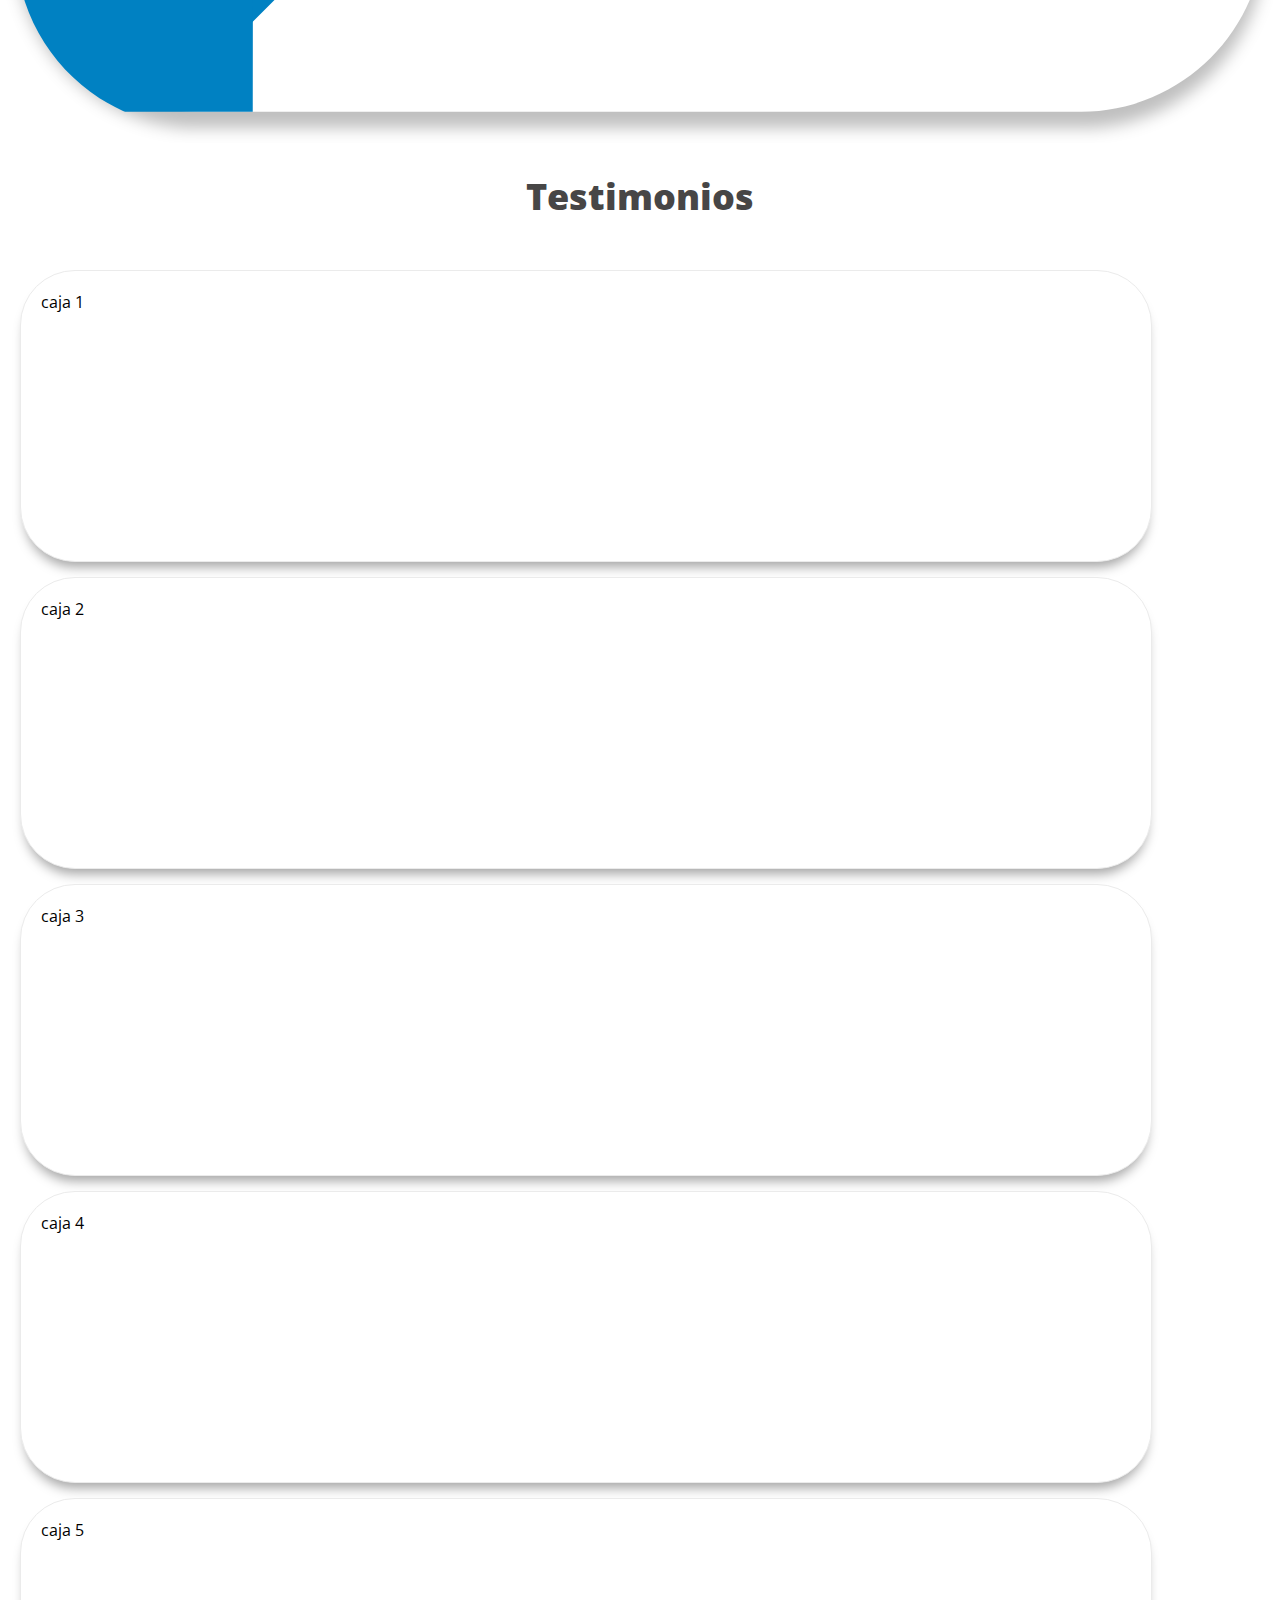
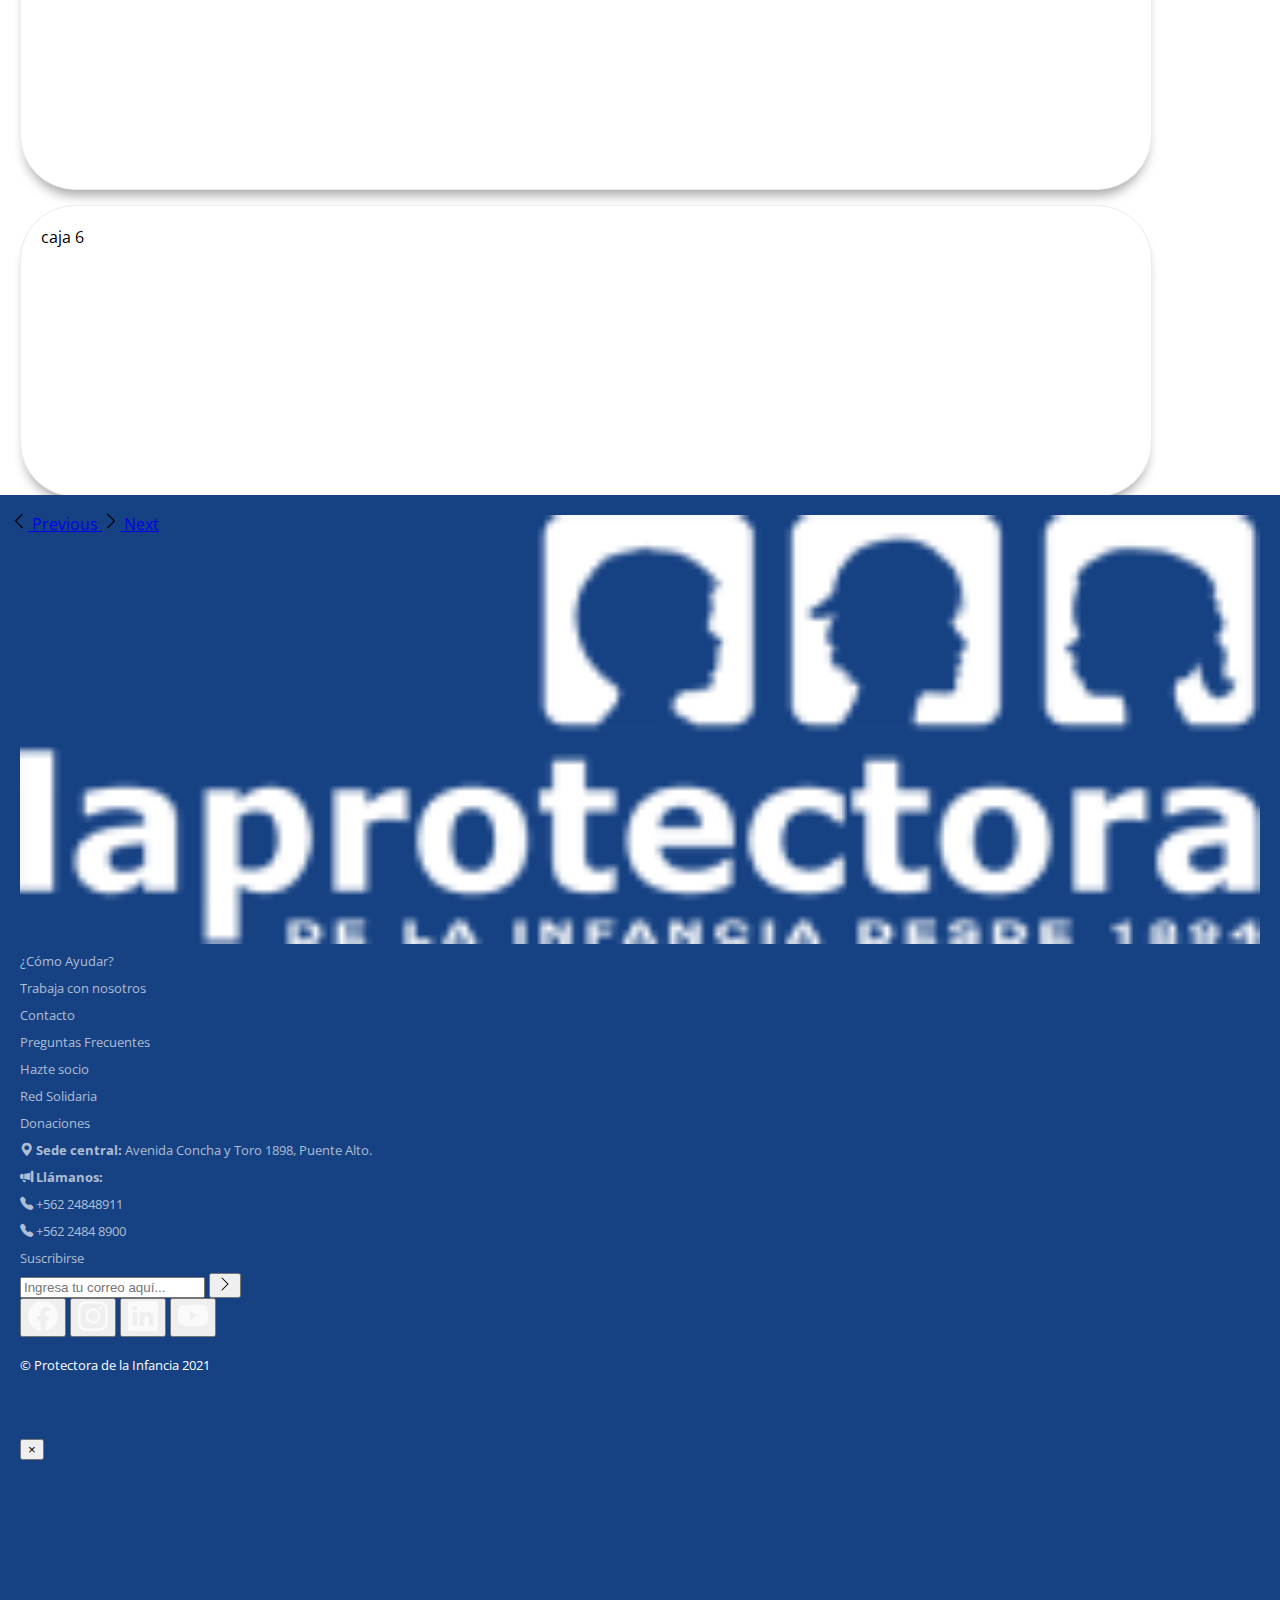
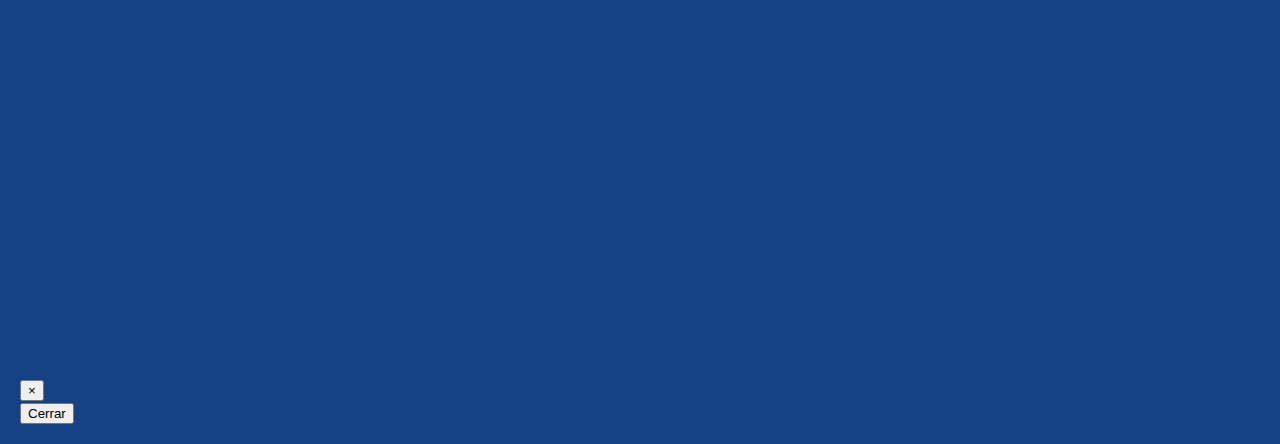
==== commit 7a509535: "se realiza carusel con cards para testimonios" ====
--- a/index.html
+++ b/index.html
@@ -123,22 +123,59 @@
         </main>
     </section>
 
-    <!-- <section>
+    <!-- testimonios -->
+    <section>
         <h1 class="jardines-title"><strong> Testimonios</strong></h1>
-        <main class="content-card-float-home container carousel slide" id="carousel-Controls" data-ride="carousel">
-            <div class="row">
-                <div class="col-6">
-                    <div class="card-float-interior ">caja 1</div>
-                </div>
-                <div class="col-6">
-                    <div class="card-float-interior ">caja 1</div>
-                </div>
+        <main class="content-banner-float-home container carousel slide" id="carousel-Controls" data-ride="carousel">
+            <div class="carousel-inner">
+                <div class="container" style="width: 90%;">
+                    <div class="carousel-item active">
+                        <div class="row">
+                            <div class="col-lg-6 col-xl-6 col-md-12 col-12 d-none d-sm-none d-md-none d-lg-block d-xl-block">
+                                <div class="card-float-interior">caja 1</div>
+                            </div>
+                            <div class="col-lg-6 col-xl-6 col-md-12 col-12">
+                                <div class="card-float-interior">caja 2</div>
+                            </div>
+                        </div>
+                    </div>
+                    <div class="carousel-item">
+                        <div class="row">
+                            <div class="col-lg-6 col-xl-6 col-md-12 col-12 d-none d-sm-none d-md-none d-lg-block d-xl-block">
+                                <div class="card-float-interior">caja 3</div>
+                            </div>
+                            <div class="col-lg-6 col-xl-6 col-md-12 col-12">
+                                <div class="card-float-interior">caja 4</div>
+                            </div>
+                        </div>
+                    </div>
+                    <div class="carousel-item">
+                        <div class="row">
+                            <div class="col-lg-6 col-xl-6 col-md-12 col-12 d-none d-sm-none d-md-none d-lg-block d-xl-block">
+                                <div class="card-float-interior">caja 5</div>
+                            </div>
+                            <div class="col-lg-6 col-xl-6 col-md-12 col-12">
+                                <div class="card-float-interior">caja 6</div>
+                            </div>
+                        </div>
+                    </div>
+                </div>
+                <a class="carousel-control-prev" href="#carousel-Controls" role="button" data-slide="prev">
+                    <span aria-hidden="true"><svg xmlns="http://www.w3.org/2000/svg" width="18" height="18" fill="currentColor" class="carousel-control-prev-icon bi bi-chevron-left" viewBox="0 0 16 16">
+                        <path fill-rule="evenodd" d="M11.354 1.646a.5.5 0 0 1 0 .708L5.707 8l5.647 5.646a.5.5 0 0 1-.708.708l-6-6a.5.5 0 0 1 0-.708l6-6a.5.5 0 0 1 .708 0z"/>
+                      </svg></span>
+                    <span class="sr-only">Previous</span>
+                </a>
+                <a class="carousel-control-next" href="#carousel-Controls" role="button" data-slide="next">
+                    <span aria-hidden="true"><svg xmlns="http://www.w3.org/2000/svg" width="18" height="18" fill="currentColor" class="carousel-control-prev-icon bi bi-chevron-right" viewBox="0 0 16 16">
+                        <path fill-rule="evenodd" d="M4.646 1.646a.5.5 0 0 1 .708 0l6 6a.5.5 0 0 1 0 .708l-6 6a.5.5 0 0 1-.708-.708L10.293 8 4.646 2.354a.5.5 0 0 1 0-.708z"/>
+                      </svg></span>
+                    <span class="sr-only">Next</span>
+                </a>
             </div>
         </main>
-    </section> -->
-
-
-
+
+    </section>
 
 
 
--- a/assets/css/styleJardines.css
+++ b/assets/css/styleJardines.css
@@ -321,6 +321,12 @@
         border-bottom: 75px solid #E1E6EF;
     }
     
+    .content-card-float-home {
+        min-height: 350px;
+        border-top: 35px solid #E1E6EF;
+        border-bottom: 35px solid #E1E6EF;
+    }
+    
     .voluntariado_img {
         background-image: url("../img/voluntariado_laprotectora.jpg");
         background-size: cover;
@@ -328,6 +334,16 @@
         background-repeat: no-repeat;
         width: 100%;
         min-height: 220px;
+    }
+    
+    .home-video {
+        background-image: url("../img/video-home.png");
+        background-size: cover;
+        position: center;
+        background-repeat: no-repeat;
+        width: 100%;
+        min-height: 300px;
+        border-radius: 55px 55px 55px 55px;
     }
     
     .card-float {
@@ -341,7 +357,18 @@
         padding: 20px;
     }
     
-    .content-card-float-home {
+    .card-float-home {
+        background: none repeat scroll 0 0 #ffffff;
+        border: 1px solid #ebebeb;
+        border-radius: 55px 55px 55px 55px;
+        box-shadow: 0 10px 12px -5px #a5a5a5;
+        min-height: 350px;
+        margin: -50px 0px 0px 0px;
+        width: 95%;
+        padding: 20px;
+    }
+    
+    .content-banner-float-home {
         min-height: 250px;
         margin: 0px 0px -50px 0px;
         width: 100%;
@@ -354,8 +381,16 @@
         border-radius: 55px 55px 55px 55px;
         box-shadow: 0 10px 12px -5px #a5a5a5;
         min-height: 250px;
-        /* width: 90%; */
         padding: 20px;
+        margin: 15px 10px;
+    }
+    
+    .card-float-interior-with-img {
+        background: none repeat scroll 0 0 #ffffff;
+        border: 1px solid #ebebeb;
+        border-radius: 55px 55px 55px 55px;
+        box-shadow: 0 10px 12px -5px #a5a5a5;
+        min-height: 250px;
         margin: 15px 10px;
     }
     
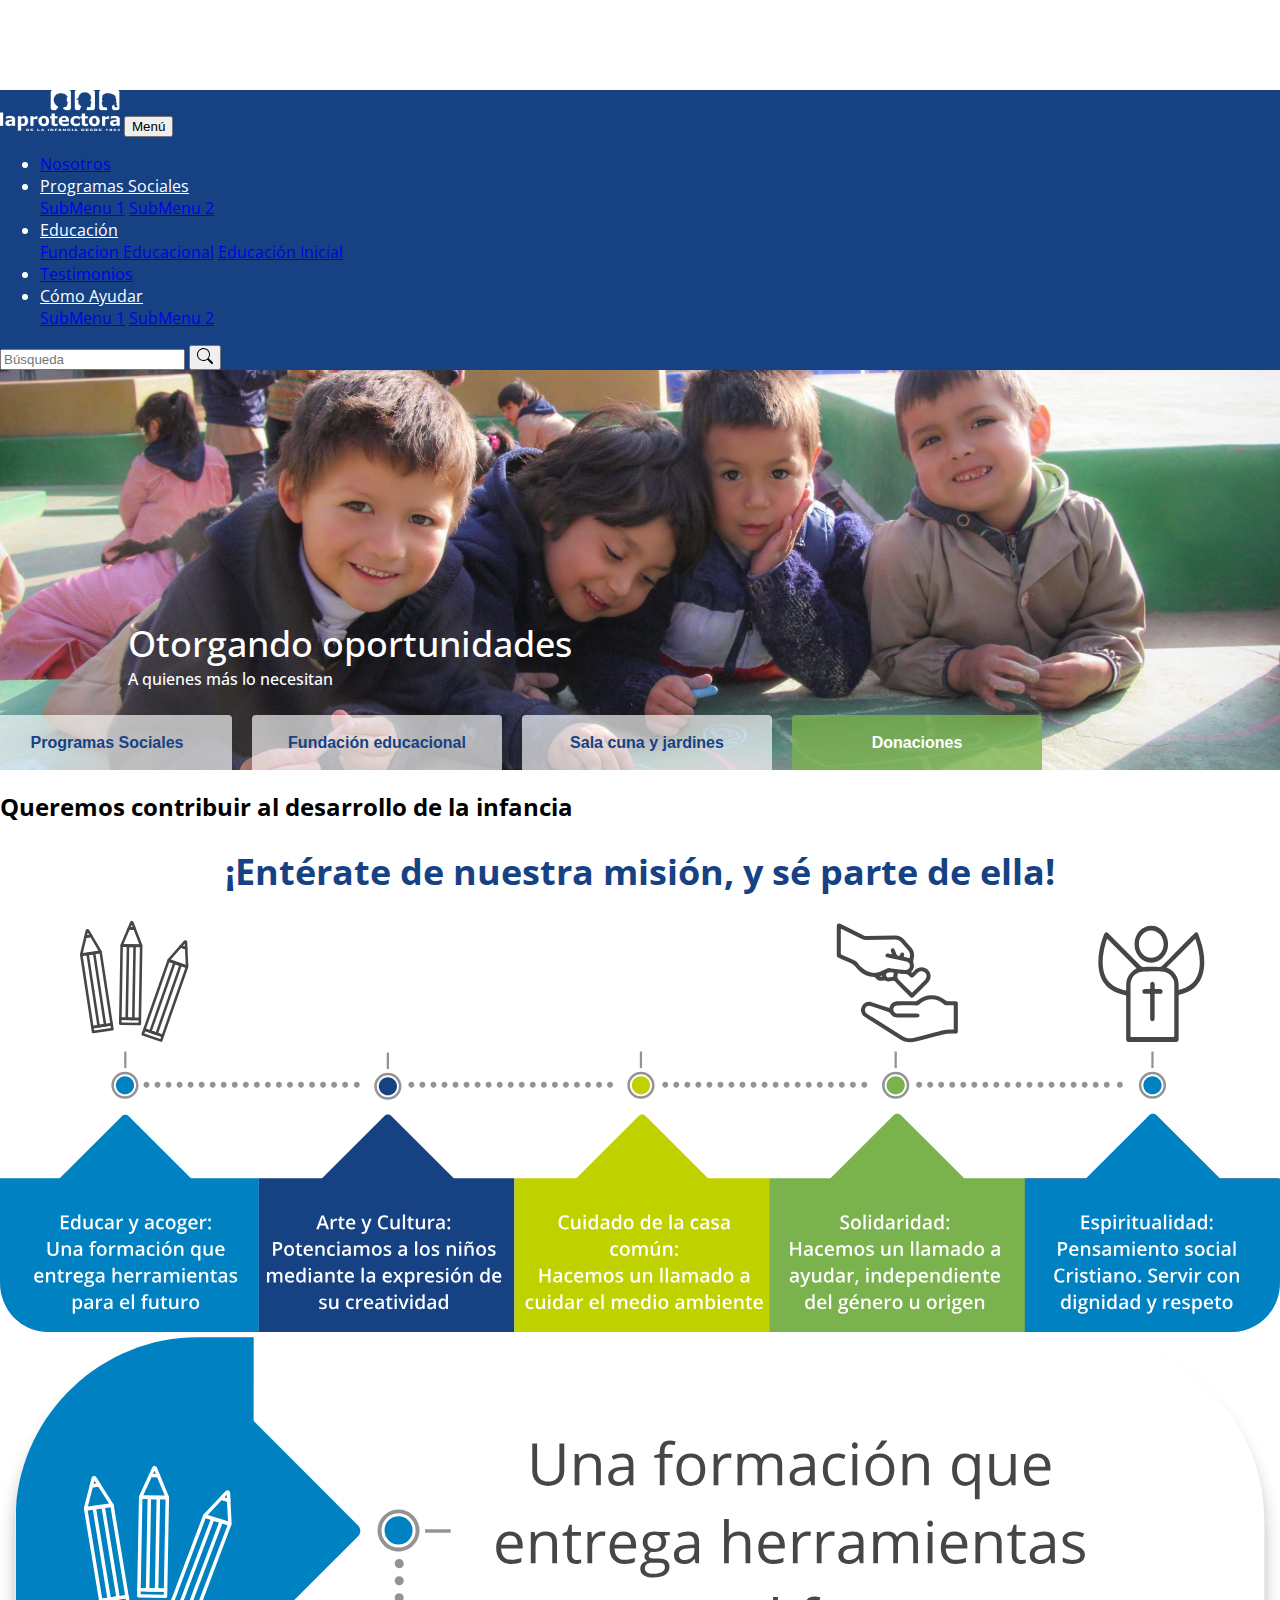
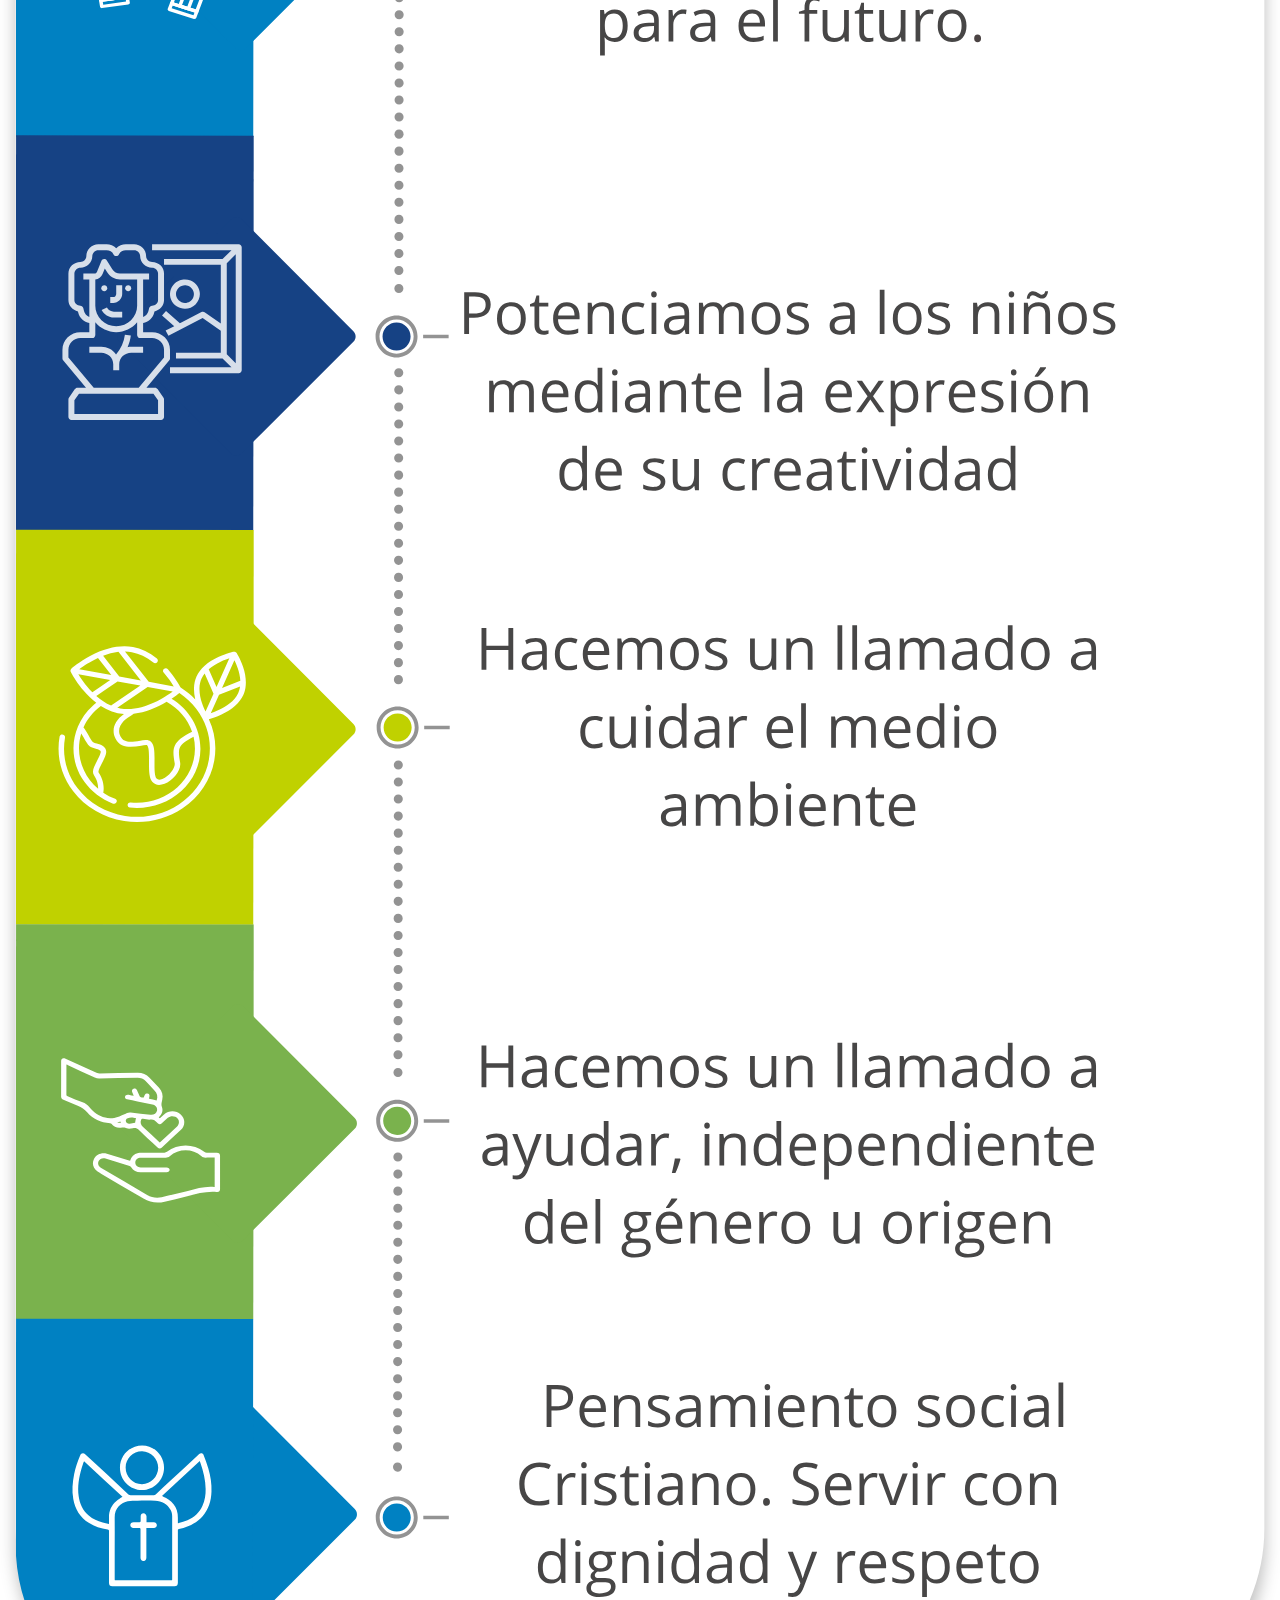
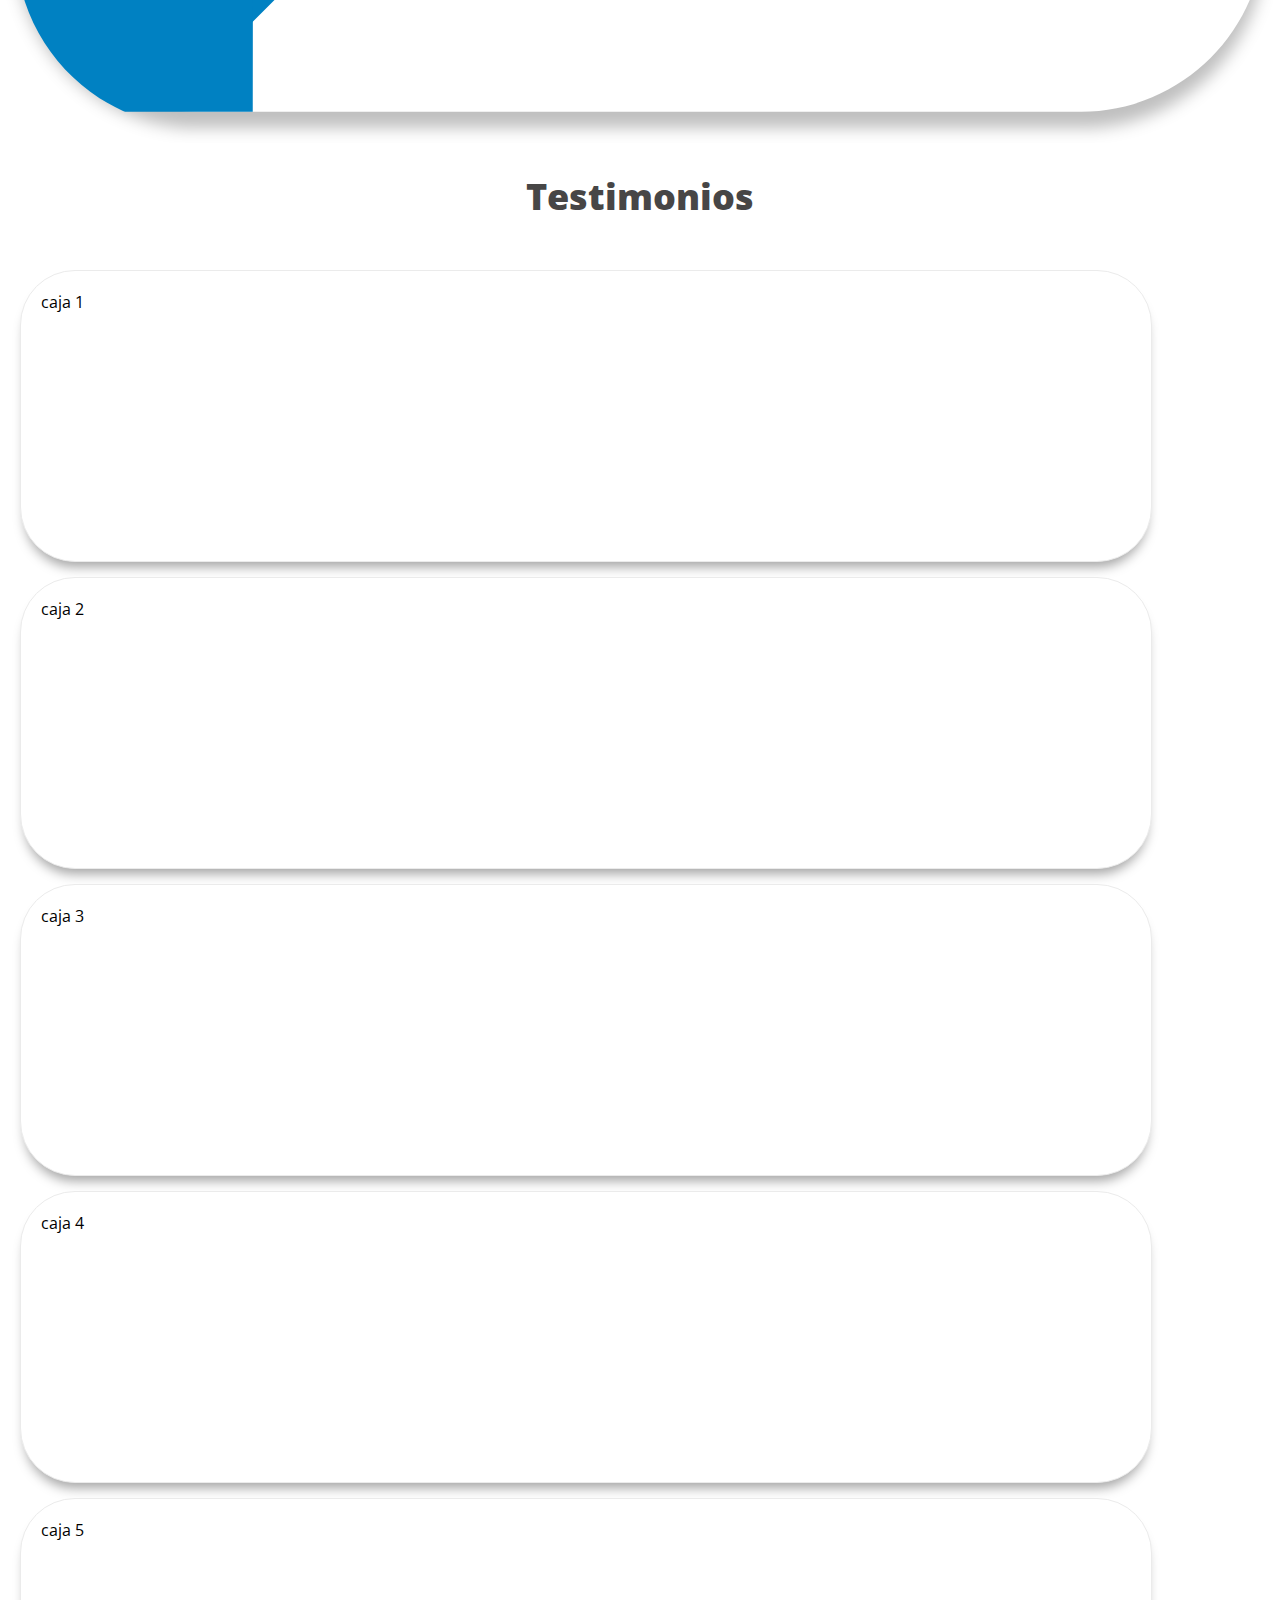
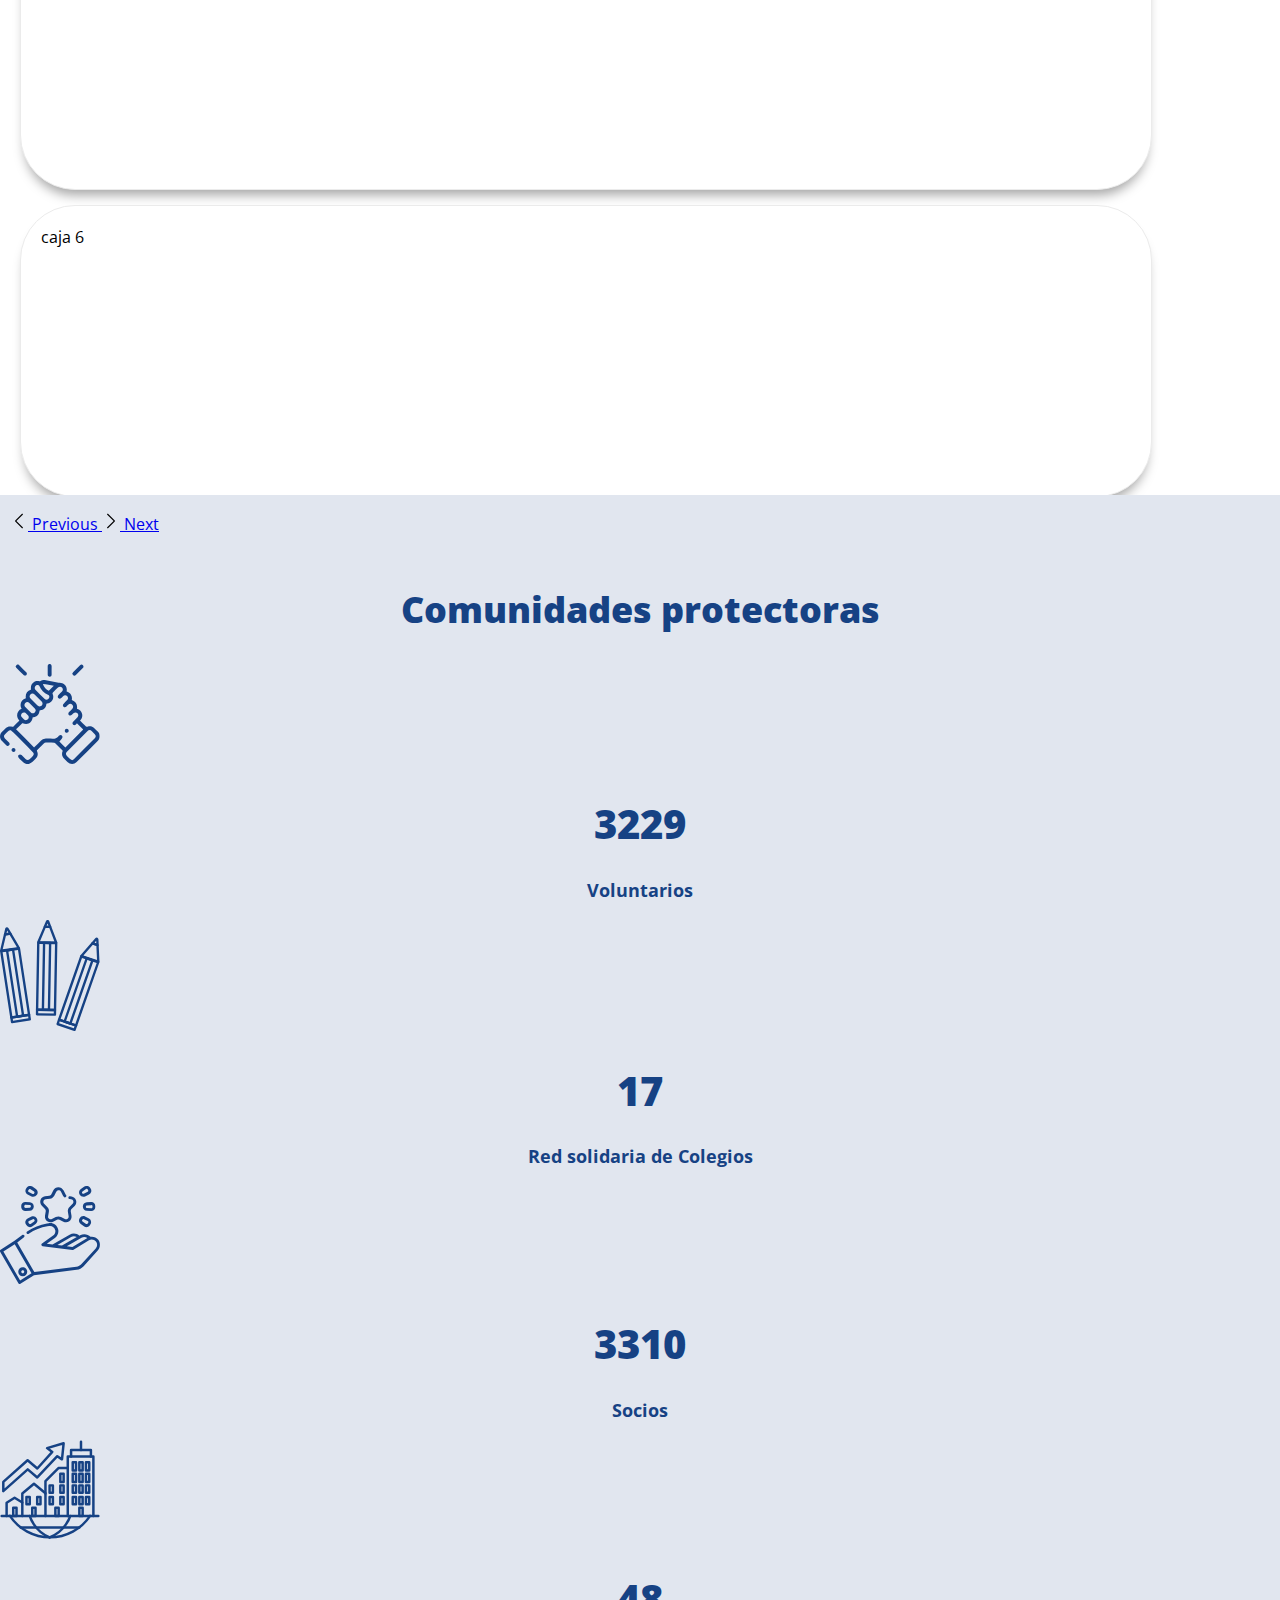
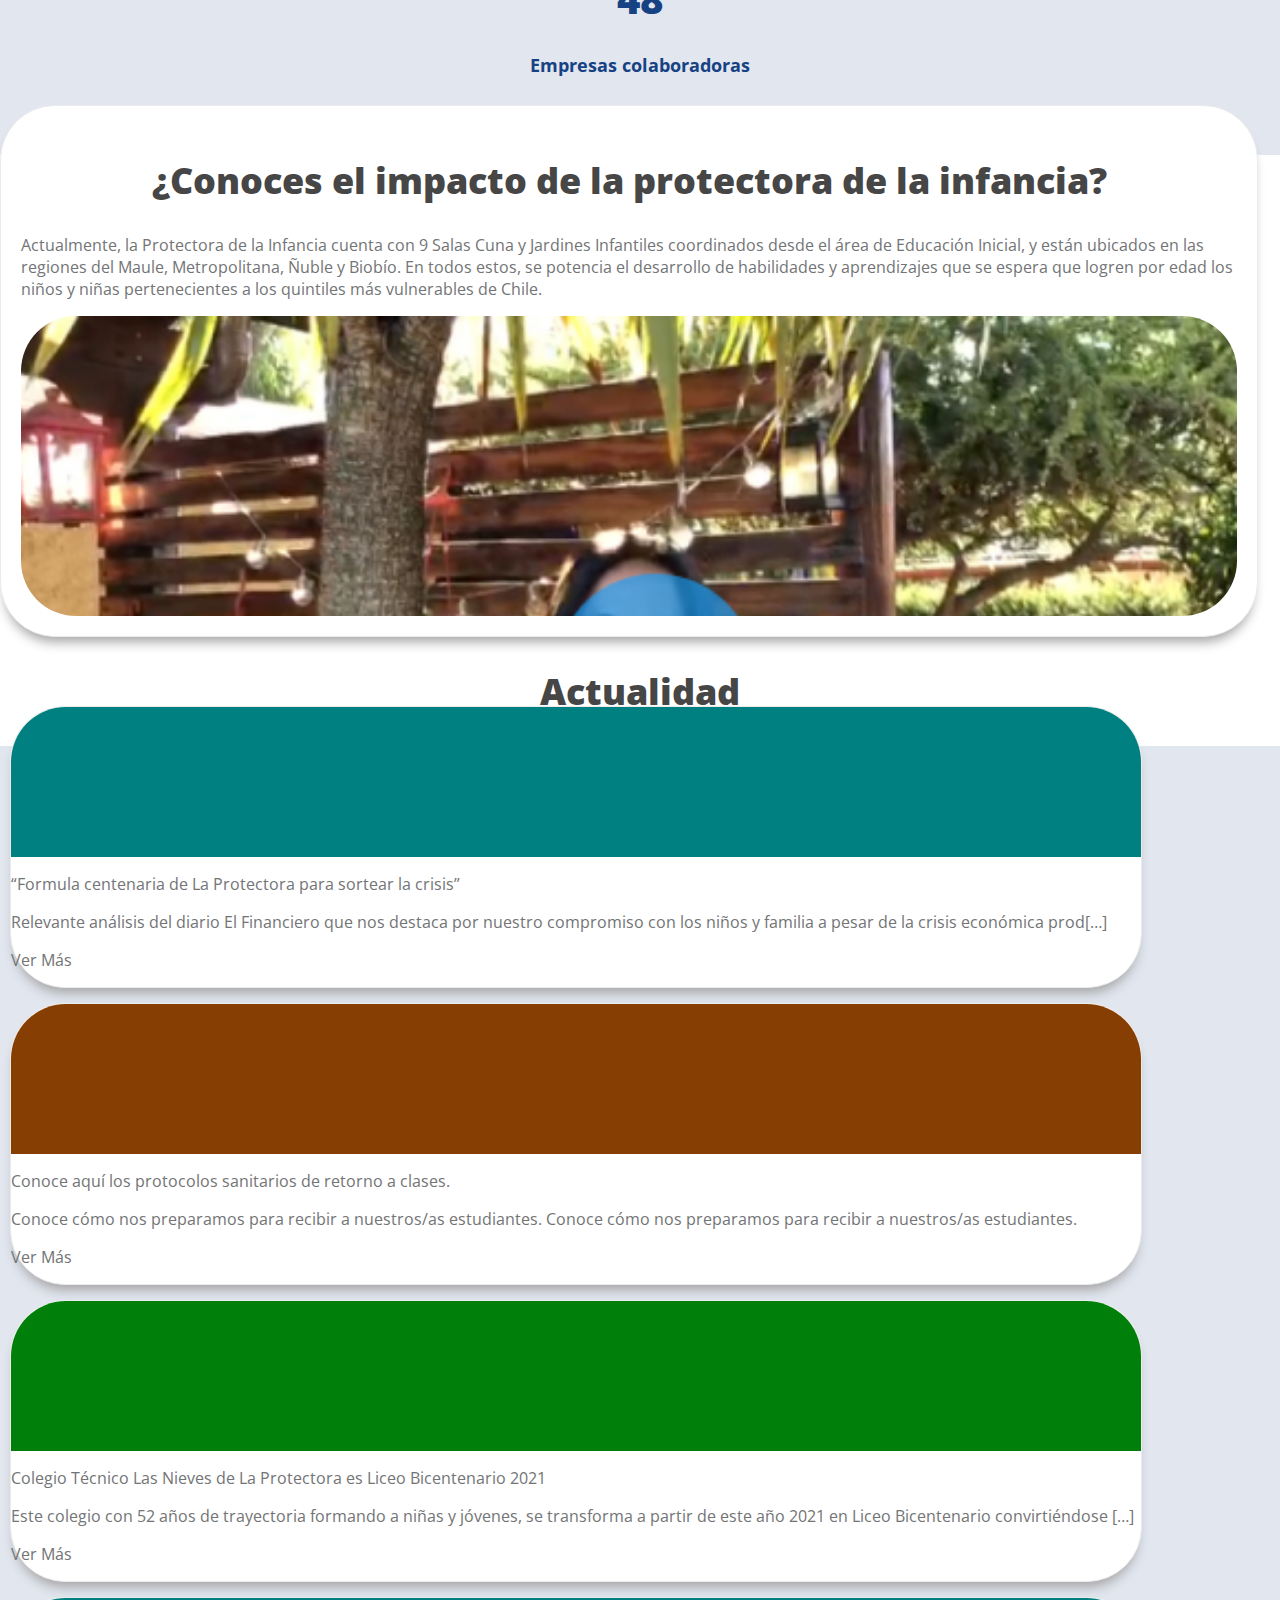
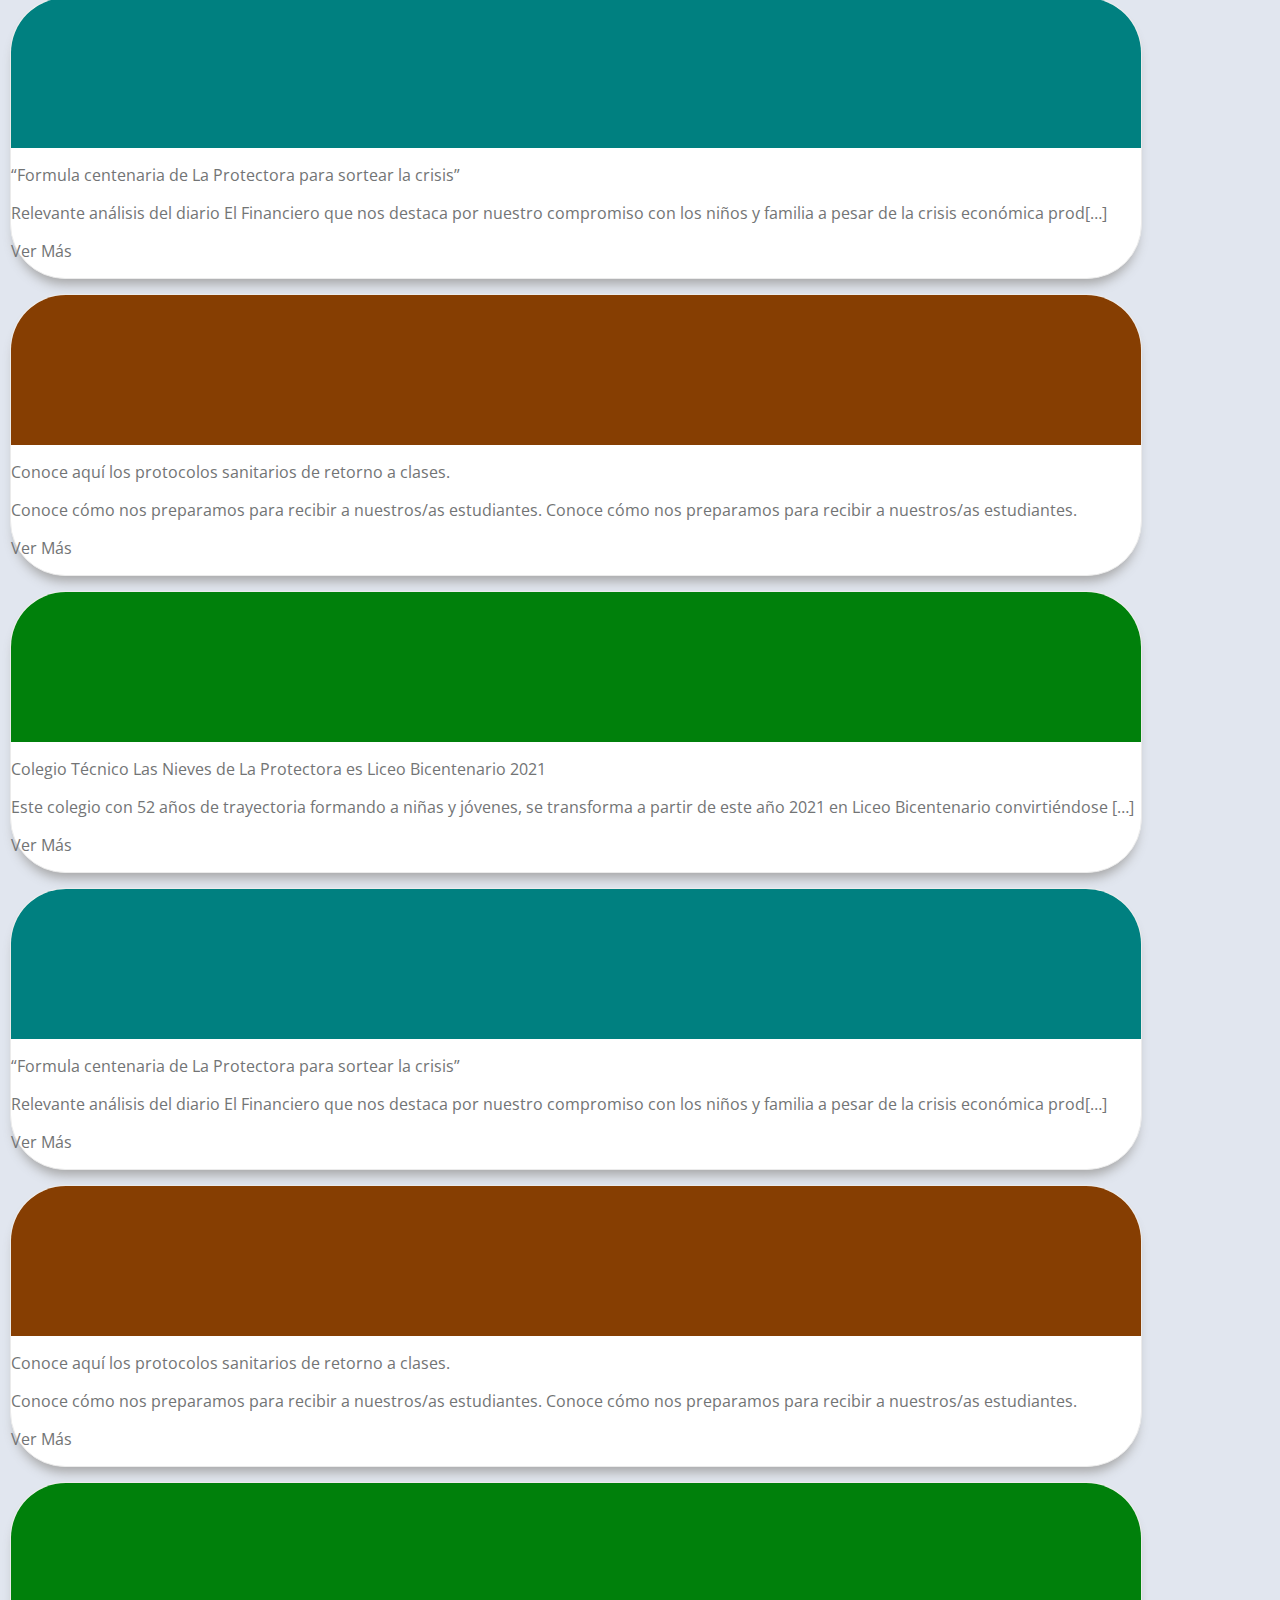
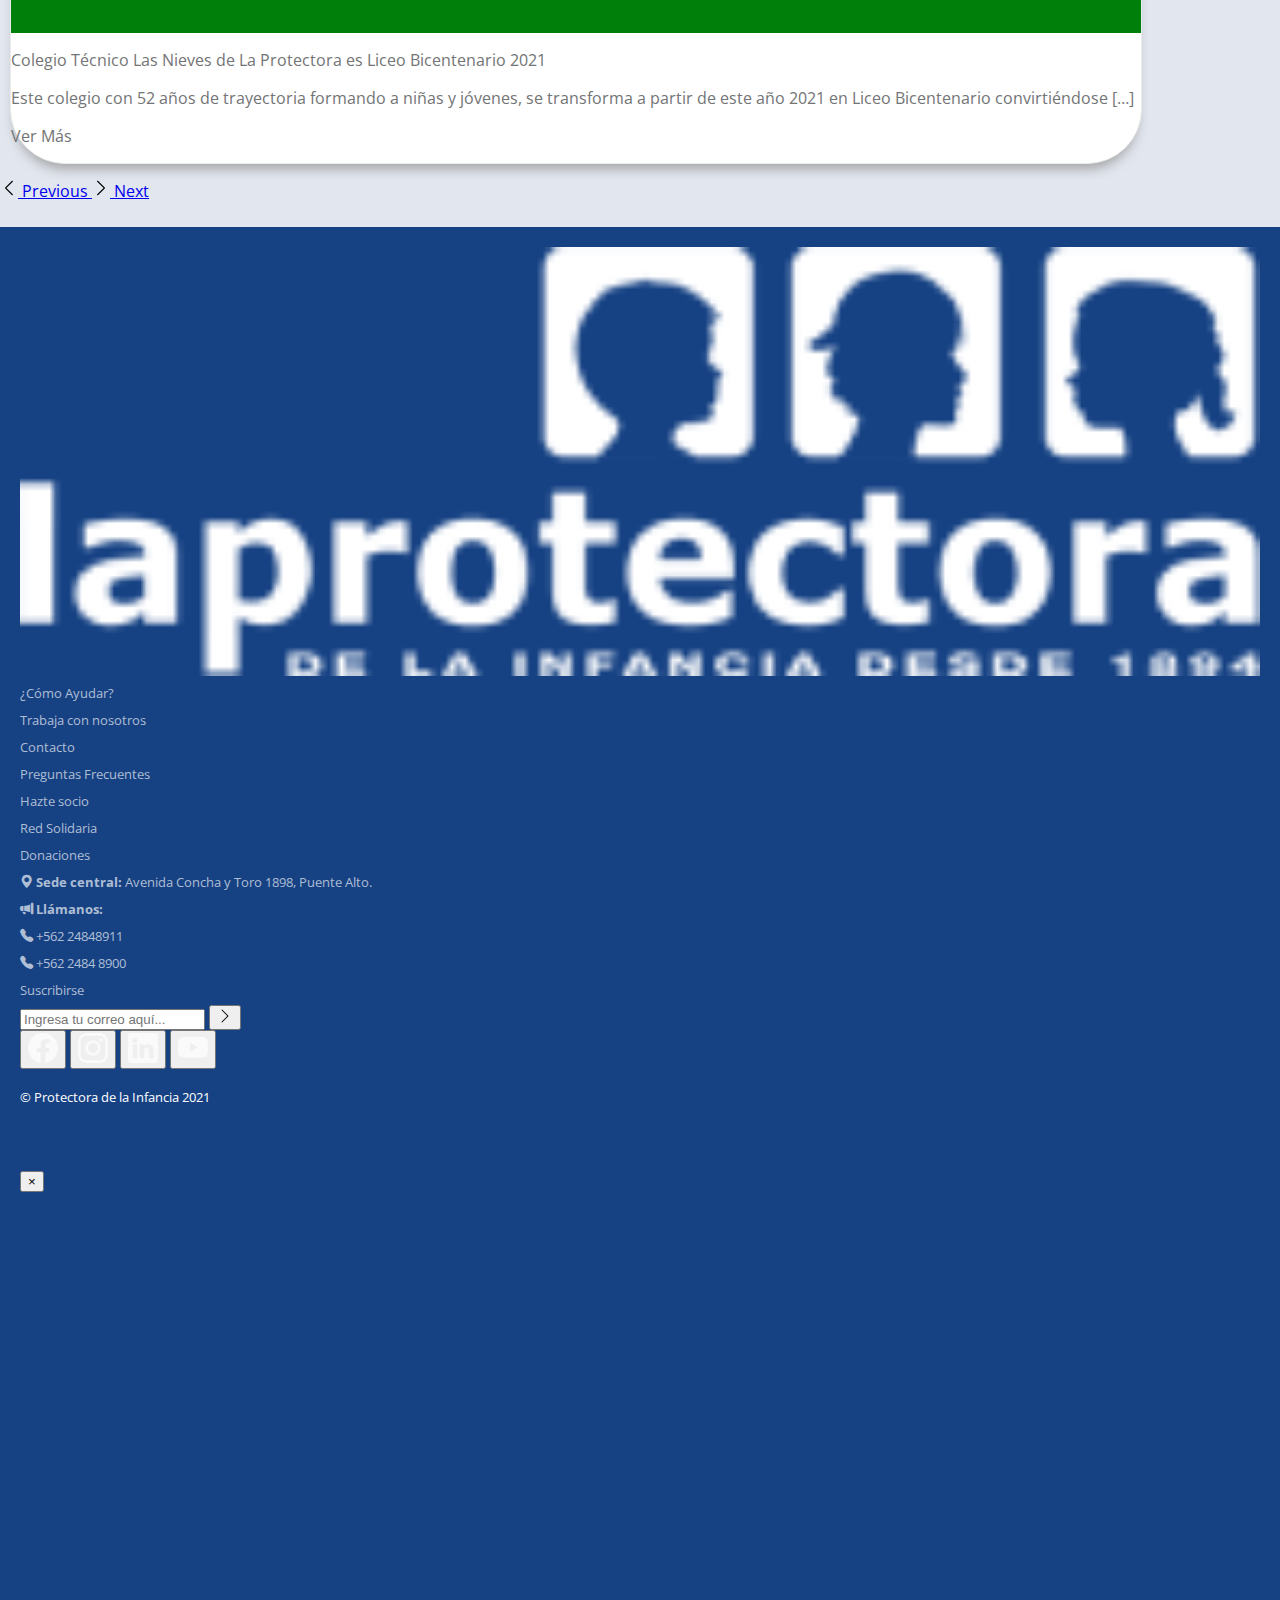
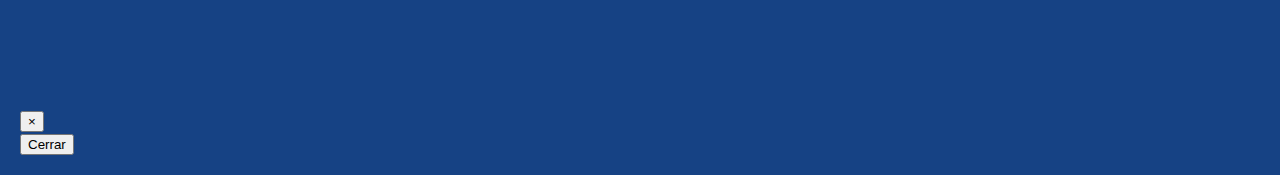
==== commit 3034a4cb: "se reutiliza carrusel y se hacen las cards de actualidad con vistas responsivas ok" ====
--- a/index.html
+++ b/index.html
@@ -177,7 +177,214 @@
 
     </section>
 
-
+    <!-- comunidades protectoras iconos -->
+    <section class="section_line_actions" title="Conoce Nuestras comunidades Protectoras" role="contentinfo">
+        <div class="container content-card-float-home mt-4 mb-4">
+            <h2 class="title-sites-blue mt-3"><strong>Comunidades protectoras</strong></h2>
+            <div class="row align-items-end mt-4">
+                <div class="col">
+                    <article class="d-flex justify-content-center">
+                        <img src="./assets/img/icon-voluntarios-home.svg" alt="" width="100"></article>
+                    <h1 class="cifras_num"><strong>3229</strong></h1>
+                    <p class="cifras_texto">Voluntarios</p>
+                </div>
+                <div class="col content-icons-home">
+                    <article class="d-flex justify-content-center">
+                        <img src="./assets/img/icon-redSolidaria-home.svg" alt="" width="100"></article>
+                    <h1 class="cifras_num"><strong>17</strong></h1>
+                    <p class="cifras_texto">Red solidaria de Colegios</p>
+                </div>
+                <div class="col">
+                    <article class="d-flex justify-content-center">
+                        <img src="./assets/img/icon-socios-home.svg" alt="" width="100"></article>
+                    <h1 class="cifras_num"><strong>3310</strong></h1>
+                    <p class="cifras_texto">Socios</p>
+                </div>
+                <div class="col">
+                    <article class="d-flex justify-content-center">
+                        <img src="./assets/img/icon-empresas-home.svg" alt="" width="100"></article>
+                    <h1 class="cifras_num"><strong>48</strong></h1>
+                    <p class="cifras_texto">Empresas colaboradoras</p>
+                </div>
+            </div>
+        </div>
+
+
+        <!-- version comunidades protectoras iconos -->
+        <section class="container d-block d-sm-block d-md-block d-lg-none d-xl-none">
+
+        </section>
+
+
+    </section>
+
+    <!-- impacto de la protectora -->
+    <section title="Conoce el impacto de la protectora de la infancia">
+        <div class="container">
+            <div class="card-float-home">
+                <div class="row">
+                    <div class="col-xl-6 col-lg-6 col-md-12 col-12">
+                        <h2 class="jardines-title mb-4 mt-2"><strong>¿Conoces el impacto de la protectora de la infancia?</strong></h2>
+                        <p class="jardines-parrafo-regular">Actualmente, la Protectora de la Infancia cuenta con 9 Salas Cuna y Jardines Infantiles coordinados desde el área de Educación Inicial, y están ubicados en las regiones del Maule, Metropolitana, Ñuble y Biobío. En todos estos,
+                            se potencia el desarrollo de habilidades y aprendizajes que se espera que logren por edad los niños y niñas pertenecientes a los quintiles más vulnerables de Chile.</p>
+                    </div>
+                    <div class="col-xl-6 col-lg-6 col-md-12 col-12">
+                        <article class="home-video"></article>
+                    </div>
+                </div>
+            </div>
+        </div>
+        <div class="container mt-5 pb-4">
+            <h2 class="jardines-title pb-5 mt-5"><strong>Actualidad</strong></h2>
+        </div>
+    </section>
+
+
+    <!-- cards de actualidad -->
+    <section class="section_line_actions carousel slide" title="Conoce Nuestras comunidades Protectoras" role="contentinfo" id="carousel-actualidad" data-ride="carousel">
+        <div class="container-fluid mb-4 content-float-carrusel-actualidad">
+            <div class="carousel-inner">
+                <div class="container" style="width: 90%;">
+                    <div class="carousel-item active">
+                        <div class="row">
+                            <div class="col-lg-4 col-xl-4 col-md-6 col-12 d-none d-sm-none d-md-none d-lg-block d-xl-block">
+                                <div class="card-float-interior-with-img">
+                                    <article class="card-image-top-home1"></article>
+                                    <article class="card-body">
+                                        <p class="font-weight-bold text-center text-lg-left text-xl-left text-md-left parrafo-regular"> “Formula centenaria de La Protectora para sortear la crisis”</p>
+                                        <p class="parrafo-regular">Relevante análisis del diario El Financiero que nos destaca por nuestro compromiso con los niños y familia a pesar de la crisis económica prod[…]</p>
+                                        <a href="#" class="enlace_text">
+                                            <p class="font-weight-bold text-right mt-4">Ver Más</p>
+                                        </a>
+                                    </article>
+                                </div>
+                            </div>
+                            <div class="col-lg-4 col-xl-4 col-md-6 col-12 d-none d-sm-none d-md-block d-lg-block d-xl-block">
+                                <div class="card-float-interior-with-img">
+                                    <article class="card-image-top-home2"></article>
+                                    <article class="card-body">
+                                        <p class="font-weight-bold text-center text-lg-left text-xl-left text-md-left parrafo-regular">Conoce aquí los protocolos sanitarios de retorno a clases.</p>
+                                        <p class="parrafo-regular">Conoce cómo nos preparamos para recibir a nuestros/as estudiantes. Conoce cómo nos preparamos para recibir a nuestros/as estudiantes. </p>
+                                        <a href="#" class="enlace_text">
+                                            <p class="font-weight-bold text-right mt-4">Ver Más</p>
+                                        </a>
+                                    </article>
+                                </div>
+                            </div>
+                            <div class="col-lg-4 col-xl-4 col-md-6 col-12">
+                                <div class="card-float-interior-with-img">
+                                    <article class="card-image-top-home3"></article>
+                                    <article class="card-body">
+                                        <p class="font-weight-bold text-center text-lg-left text-xl-left text-md-left parrafo-regular">Colegio Técnico Las Nieves de La Protectora es Liceo Bicentenario 2021</p>
+                                        <p class="parrafo-regular">Este colegio con 52 años de trayectoria formando a niñas y jóvenes, se transforma a partir de este año 2021 en Liceo Bicentenario convirtiéndose […]
+                                        </p>
+                                        <a href="#" class="enlace_text">
+                                            <p class="font-weight-bold text-right mt-4">Ver Más</p>
+                                        </a>
+                                    </article>
+                                </div>
+                            </div>
+                        </div>
+                    </div>
+                    <div class="carousel-item">
+                        <div class="row">
+                            <div class="col-lg-4 col-xl-4 col-md-6 col-12">
+                                <div class="card-float-interior-with-img">
+                                    <article class="card-image-top-home1"></article>
+                                    <article class="card-body">
+                                        <p class="font-weight-bold text-center text-lg-left text-xl-left text-md-left parrafo-regular"> “Formula centenaria de La Protectora para sortear la crisis”</p>
+                                        <p class="parrafo-regular">Relevante análisis del diario El Financiero que nos destaca por nuestro compromiso con los niños y familia a pesar de la crisis económica prod[…]</p>
+                                        <a href="#" class="enlace_text">
+                                            <p class="font-weight-bold text-right mt-4">Ver Más</p>
+                                        </a>
+                                    </article>
+                                </div>
+                            </div>
+                            <div class="col-lg-4 col-xl-4 col-md-6 col-12 d-none d-sm-none d-md-block d-lg-block d-xl-block">
+                                <div class="card-float-interior-with-img">
+                                    <article class="card-image-top-home2"></article>
+                                    <article class="card-body">
+                                        <p class="font-weight-bold text-center text-lg-left text-xl-left text-md-left parrafo-regular">Conoce aquí los protocolos sanitarios de retorno a clases.</p>
+                                        <p class="parrafo-regular">Conoce cómo nos preparamos para recibir a nuestros/as estudiantes. Conoce cómo nos preparamos para recibir a nuestros/as estudiantes. </p>
+                                        <a href="#" class="enlace_text">
+                                            <p class="font-weight-bold text-right mt-4">Ver Más</p>
+                                        </a>
+                                    </article>
+                                </div>
+                            </div>
+                            <div class="col-lg-4 col-xl-4 col-md-6 col-12 d-none d-sm-none d-md-none d-lg-block d-xl-block">
+                                <div class="card-float-interior-with-img">
+                                    <article class="card-image-top-home3"></article>
+                                    <article class="card-body">
+                                        <p class="font-weight-bold text-center text-lg-left text-xl-left text-md-left parrafo-regular">Colegio Técnico Las Nieves de La Protectora es Liceo Bicentenario 2021</p>
+                                        <p class="parrafo-regular">Este colegio con 52 años de trayectoria formando a niñas y jóvenes, se transforma a partir de este año 2021 en Liceo Bicentenario convirtiéndose […]
+                                        </p>
+                                        <a href="#" class="enlace_text">
+                                            <p class="font-weight-bold text-right mt-4">Ver Más</p>
+                                        </a>
+                                    </article>
+                                </div>
+                            </div>
+                        </div>
+                    </div>
+                    <div class="carousel-item">
+                        <div class="row">
+                            <div class="col-lg-4 col-xl-4 col-md-6 col-12 d-none d-sm-none d-md-block d-lg-block d-xl-block">
+                                <div class="card-float-interior-with-img">
+                                    <article class="card-image-top-home1"></article>
+                                    <article class="card-body">
+                                        <p class="font-weight-bold text-center text-lg-left text-xl-left text-md-left parrafo-regular"> “Formula centenaria de La Protectora para sortear la crisis”</p>
+                                        <p class="parrafo-regular">Relevante análisis del diario El Financiero que nos destaca por nuestro compromiso con los niños y familia a pesar de la crisis económica prod[…]</p>
+                                        <a href="#" class="enlace_text">
+                                            <p class="font-weight-bold text-right mt-4">Ver Más</p>
+                                        </a>
+                                    </article>
+                                </div>
+                            </div>
+                            <div class="col-lg-4 col-xl-4 col-md-6 col-12">
+                                <div class="card-float-interior-with-img">
+                                    <article class="card-image-top-home2"></article>
+                                    <article class="card-body">
+                                        <p class="font-weight-bold text-center text-lg-left text-xl-left text-md-left parrafo-regular">Conoce aquí los protocolos sanitarios de retorno a clases.</p>
+                                        <p class="parrafo-regular">Conoce cómo nos preparamos para recibir a nuestros/as estudiantes. Conoce cómo nos preparamos para recibir a nuestros/as estudiantes. </p>
+                                        <a href="#" class="enlace_text">
+                                            <p class="font-weight-bold text-right mt-4">Ver Más</p>
+                                        </a>
+                                    </article>
+                                </div>
+                            </div>
+                            <div class="col-lg-4 col-xl-4 col-md-6 col-12 d-none d-sm-none d-md-none d-lg-block d-xl-block">
+                                <div class="card-float-interior-with-img">
+                                    <article class="card-image-top-home3"></article>
+                                    <article class="card-body">
+                                        <p class="font-weight-bold text-center text-lg-left text-xl-left text-md-left parrafo-regular">Colegio Técnico Las Nieves de La Protectora es Liceo Bicentenario 2021</p>
+                                        <p class="parrafo-regular">Este colegio con 52 años de trayectoria formando a niñas y jóvenes, se transforma a partir de este año 2021 en Liceo Bicentenario convirtiéndose […]
+                                        </p>
+                                        <a href="#" class="enlace_text">
+                                            <p class="font-weight-bold text-right mt-4">Ver Más</p>
+                                        </a>
+                                    </article>
+                                </div>
+                            </div>
+                        </div>
+                    </div>
+                </div>
+                <a class="carousel-control-prev" href="#carousel-actualidad" role="button" data-slide="prev">
+                    <span aria-hidden="true"><svg xmlns="http://www.w3.org/2000/svg" width="18" height="18" fill="currentColor" class="carousel-control-prev-icon bi bi-chevron-left" viewBox="0 0 16 16">
+                        <path fill-rule="evenodd" d="M11.354 1.646a.5.5 0 0 1 0 .708L5.707 8l5.647 5.646a.5.5 0 0 1-.708.708l-6-6a.5.5 0 0 1 0-.708l6-6a.5.5 0 0 1 .708 0z"/>
+                      </svg></span>
+                    <span class="sr-only">Previous</span>
+                </a>
+                <a class="carousel-control-next" href="#carousel-actualidad" role="button" data-slide="next">
+                    <span aria-hidden="true"><svg xmlns="http://www.w3.org/2000/svg" width="18" height="18" fill="currentColor" class="carousel-control-next-icon bi bi-chevron-right" viewBox="0 0 16 16">
+                        <path fill-rule="evenodd" d="M4.646 1.646a.5.5 0 0 1 .708 0l6 6a.5.5 0 0 1 0 .708l-6 6a.5.5 0 0 1-.708-.708L10.293 8 4.646 2.354a.5.5 0 0 1 0-.708z"/>
+                      </svg></span>
+                    <span class="sr-only">Next</span>
+                </a>
+            </div>
+
+        </div>
+    </section>
 
     <!-- footer -->
     <footer title="información de contacto y resumen de enlaces del sitio la protectora" role="navigation">
--- a/assets/css/styleJardines.css
+++ b/assets/css/styleJardines.css
@@ -19,6 +19,11 @@
     }
     
     .jardines-parrafo-regular {
+        color: #727475;
+        font-size: 16px;
+    }
+    
+    .parrafo-regular {
         color: #727475;
         font-size: 16px;
     }
@@ -659,4 +664,49 @@
         background-repeat: no-repeat;
         width: 100%;
         height: 290px;
+    }
+    
+    .card-image-top-home1 {
+        border-radius: 55px 55px 0px 0px;
+        min-height: 150px;
+        width: 100%;
+        background-color: teal;
+        /* background-image: url("../img/carrusel_2.jpg"); */
+        background-size: cover;
+        background-position: center;
+        background-repeat: no-repeat;
+    }
+    /* home */
+    
+    .card-image-top-home2 {
+        border-radius: 55px 55px 0px 0px;
+        min-height: 150px;
+        width: 100%;
+        background-color: rgb(134, 62, 2);
+        /* background-image: url("../img/carrusel_2.jpg"); */
+        background-size: cover;
+        background-position: center;
+        background-repeat: no-repeat;
+    }
+    
+    .card-image-top-home3 {
+        border-radius: 55px 55px 0px 0px;
+        min-height: 150px;
+        width: 100%;
+        background-color: rgb(0, 128, 11);
+        /* background-image: url("../img/carrusel_2.jpg"); */
+        background-size: cover;
+        background-position: center;
+        background-repeat: no-repeat;
+    }
+    
+    .content-float-carrusel-actualidad {
+        /* background: none repeat scroll 0 0 #ffffff;
+        border: 1px solid #ebebeb;
+        border-radius: 55px 55px 55px 55px;
+        box-shadow: 0 10px 12px -5px #a5a5a5;
+        min-height: 170px; */
+        margin: -80px 0px 0px 0px;
+        /* width: 95%;
+        padding: 20px; */
     }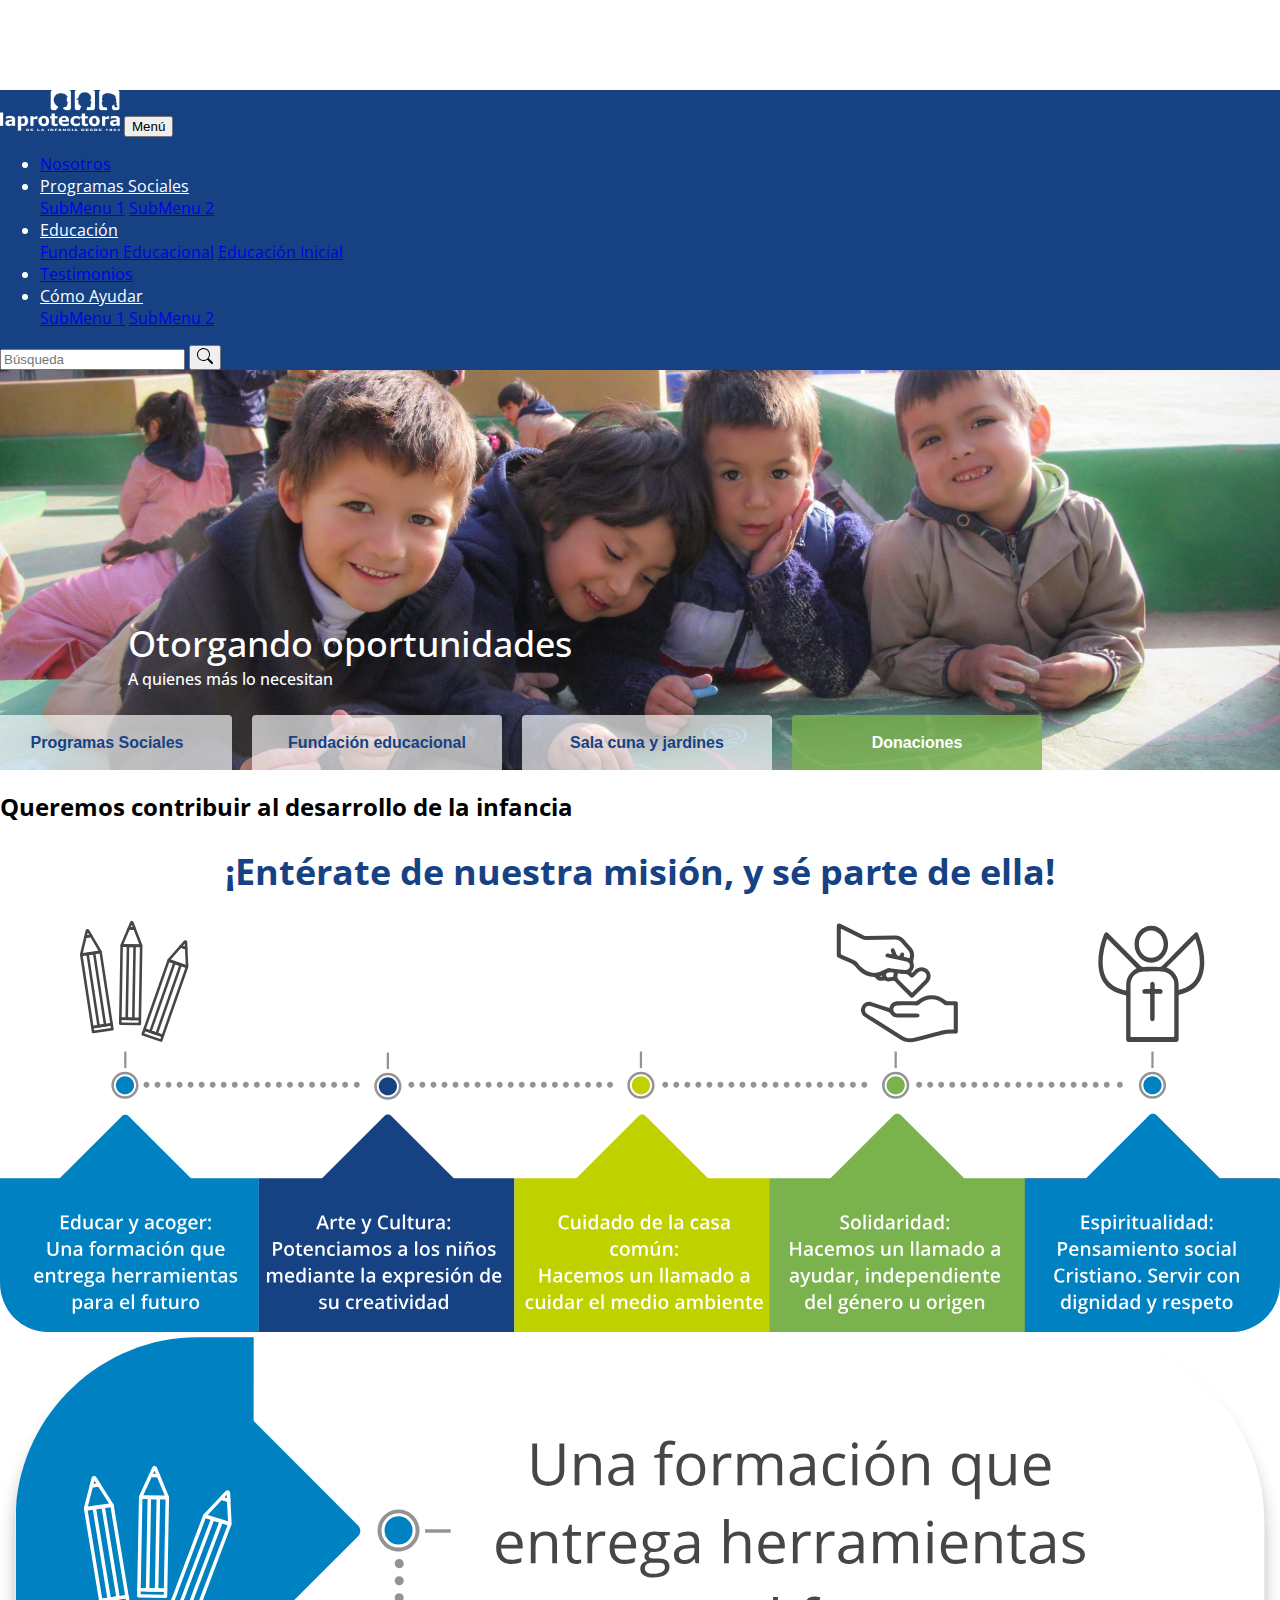
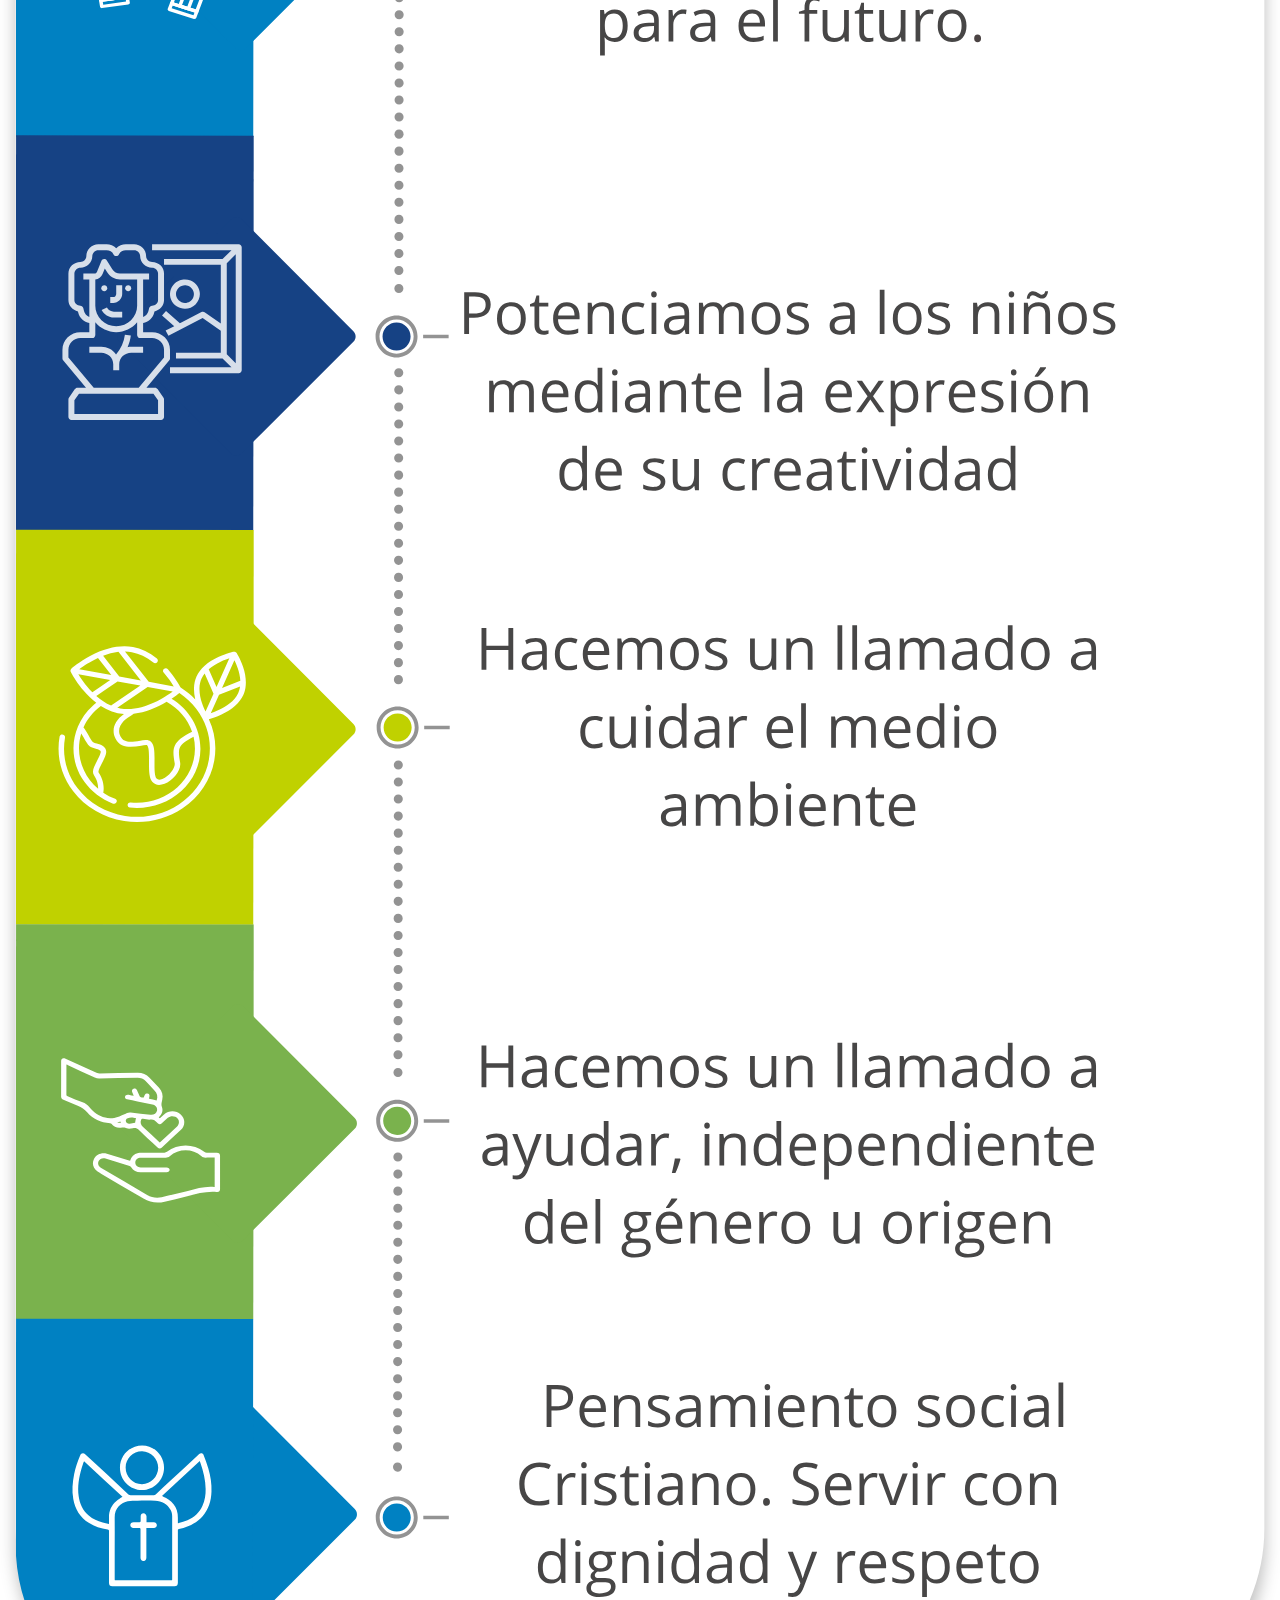
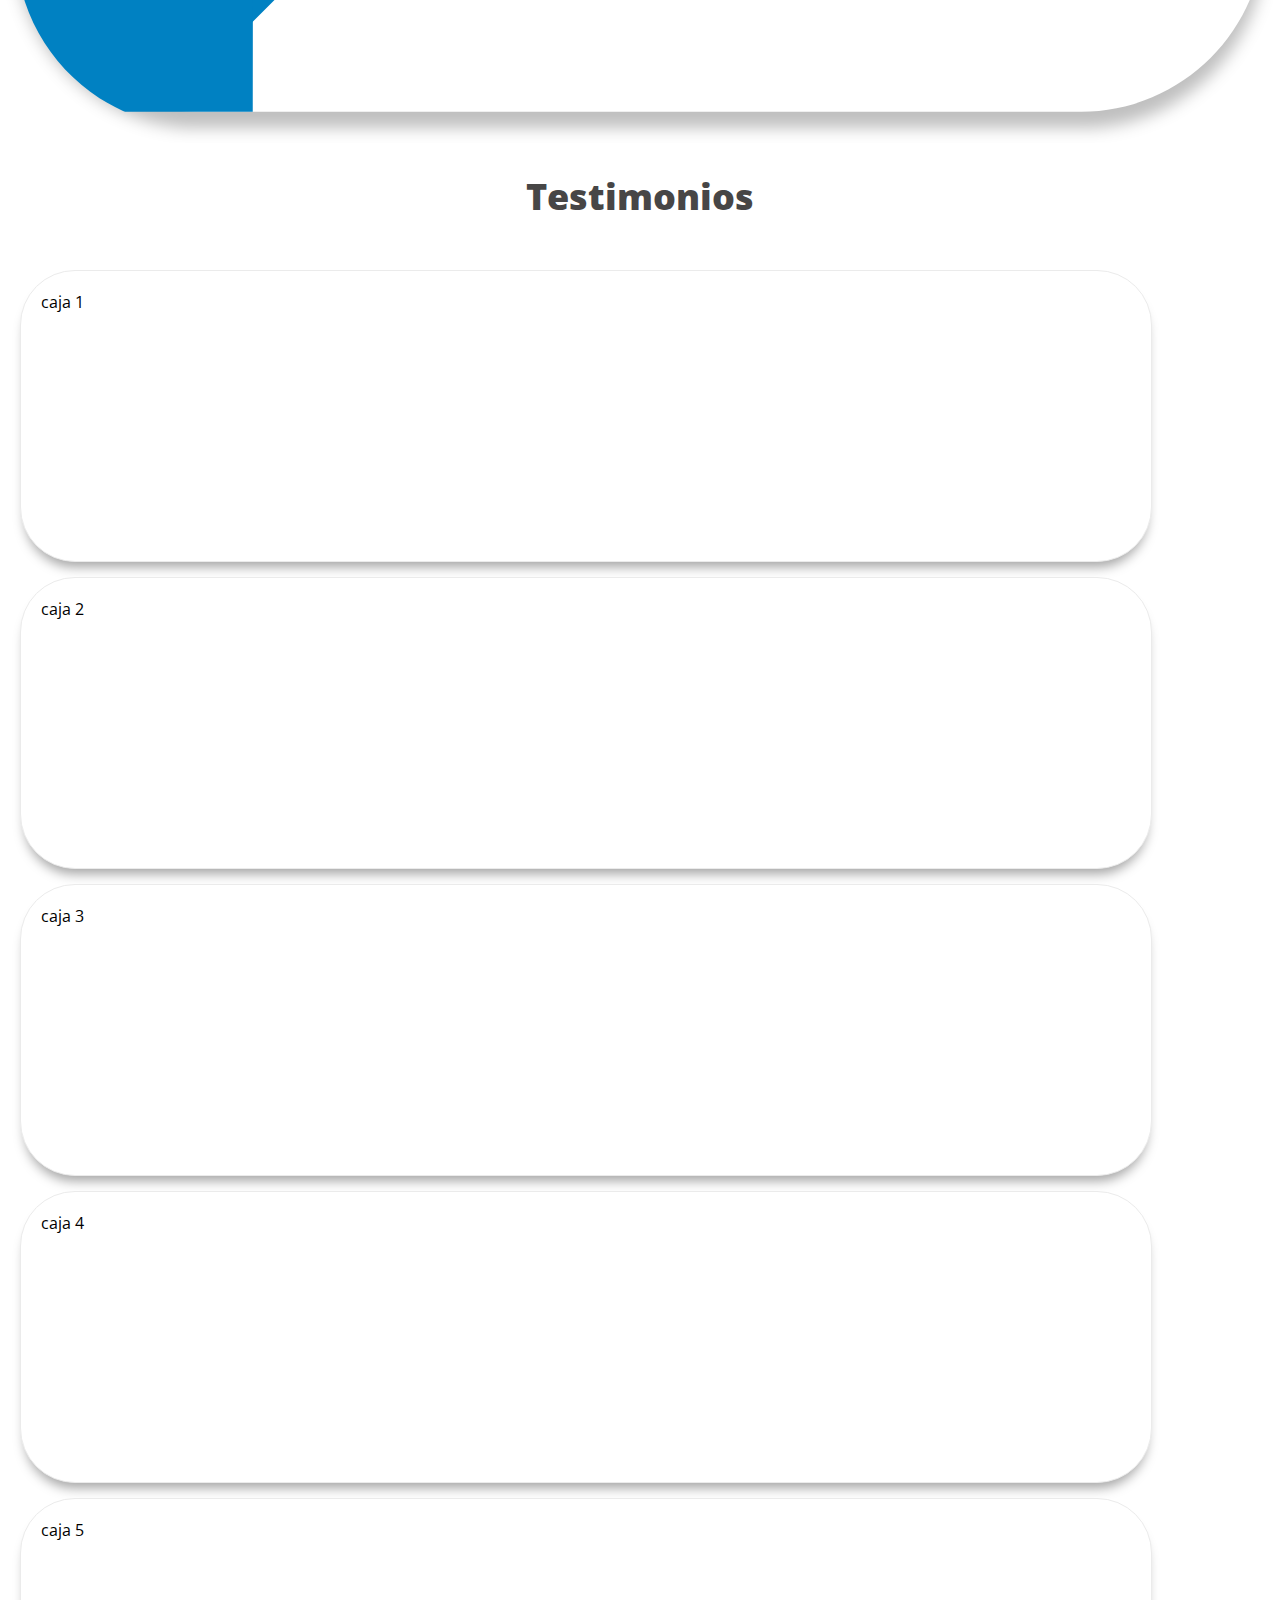
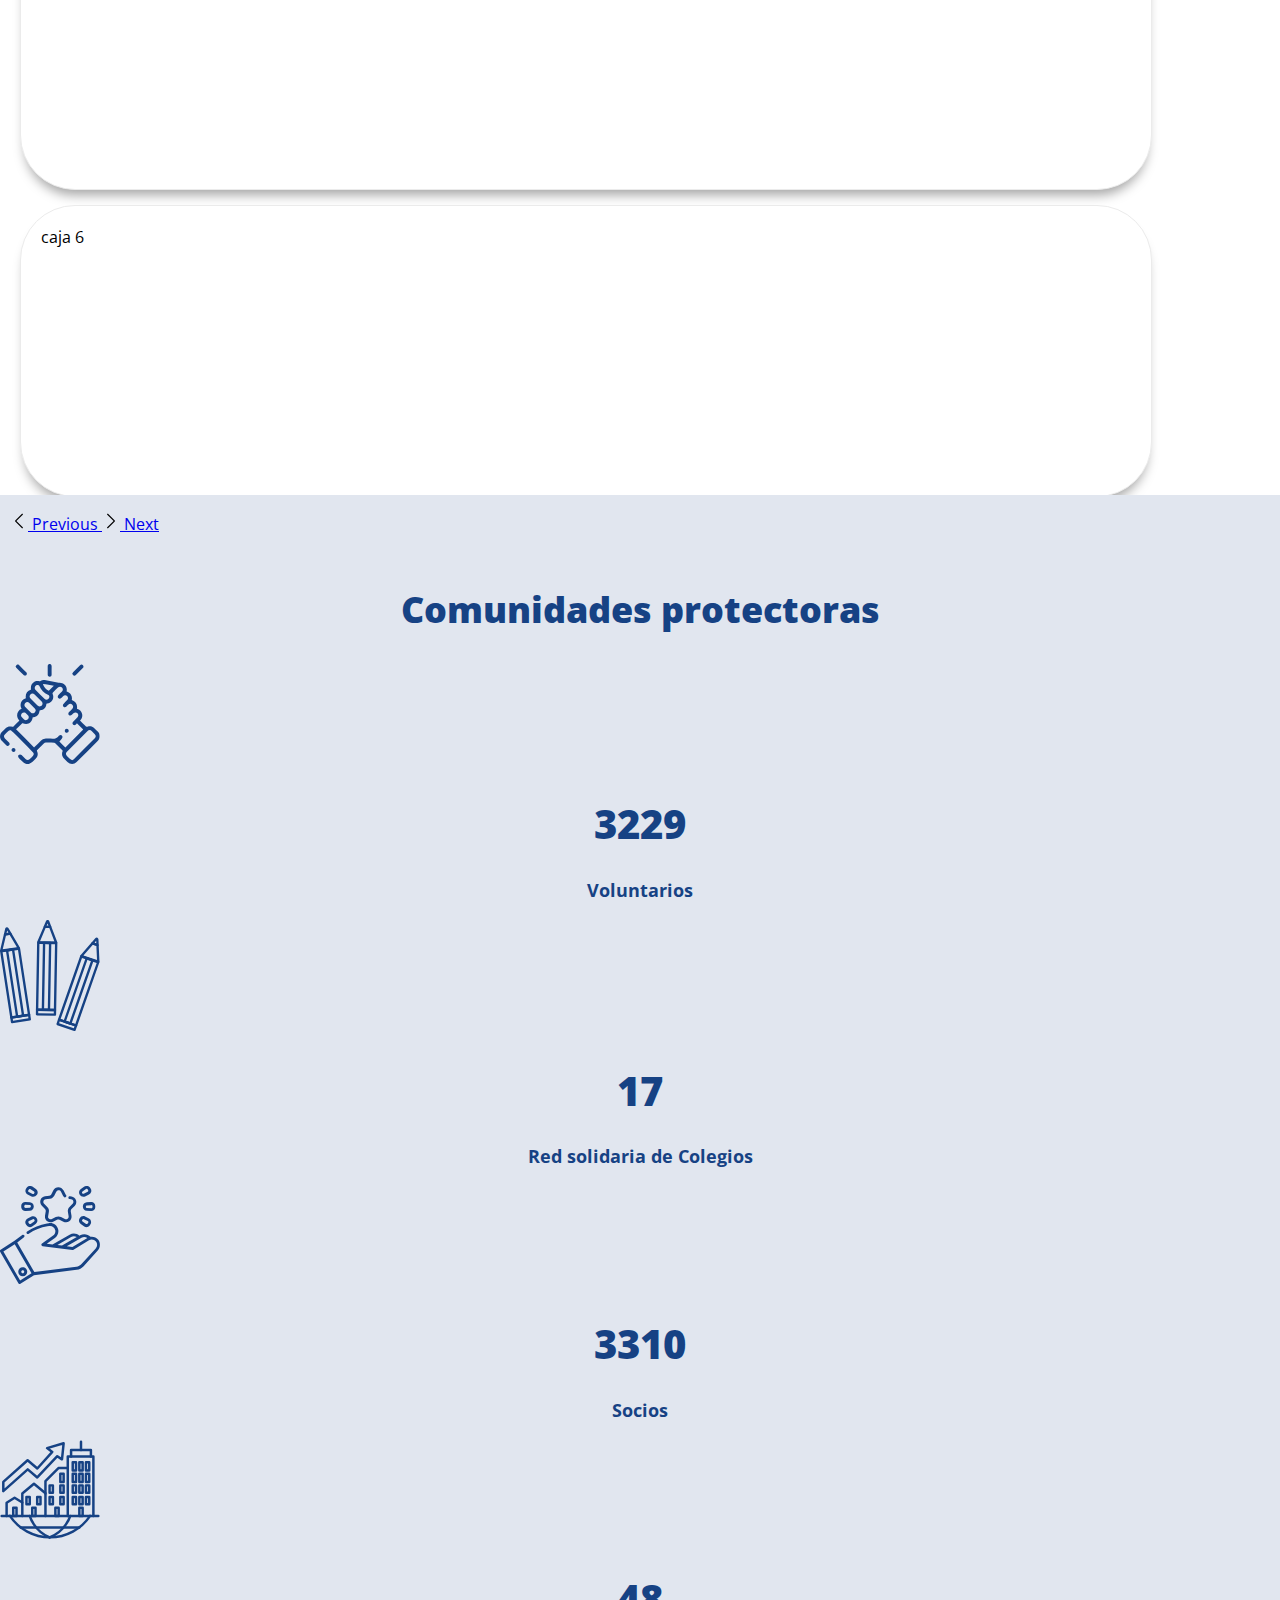
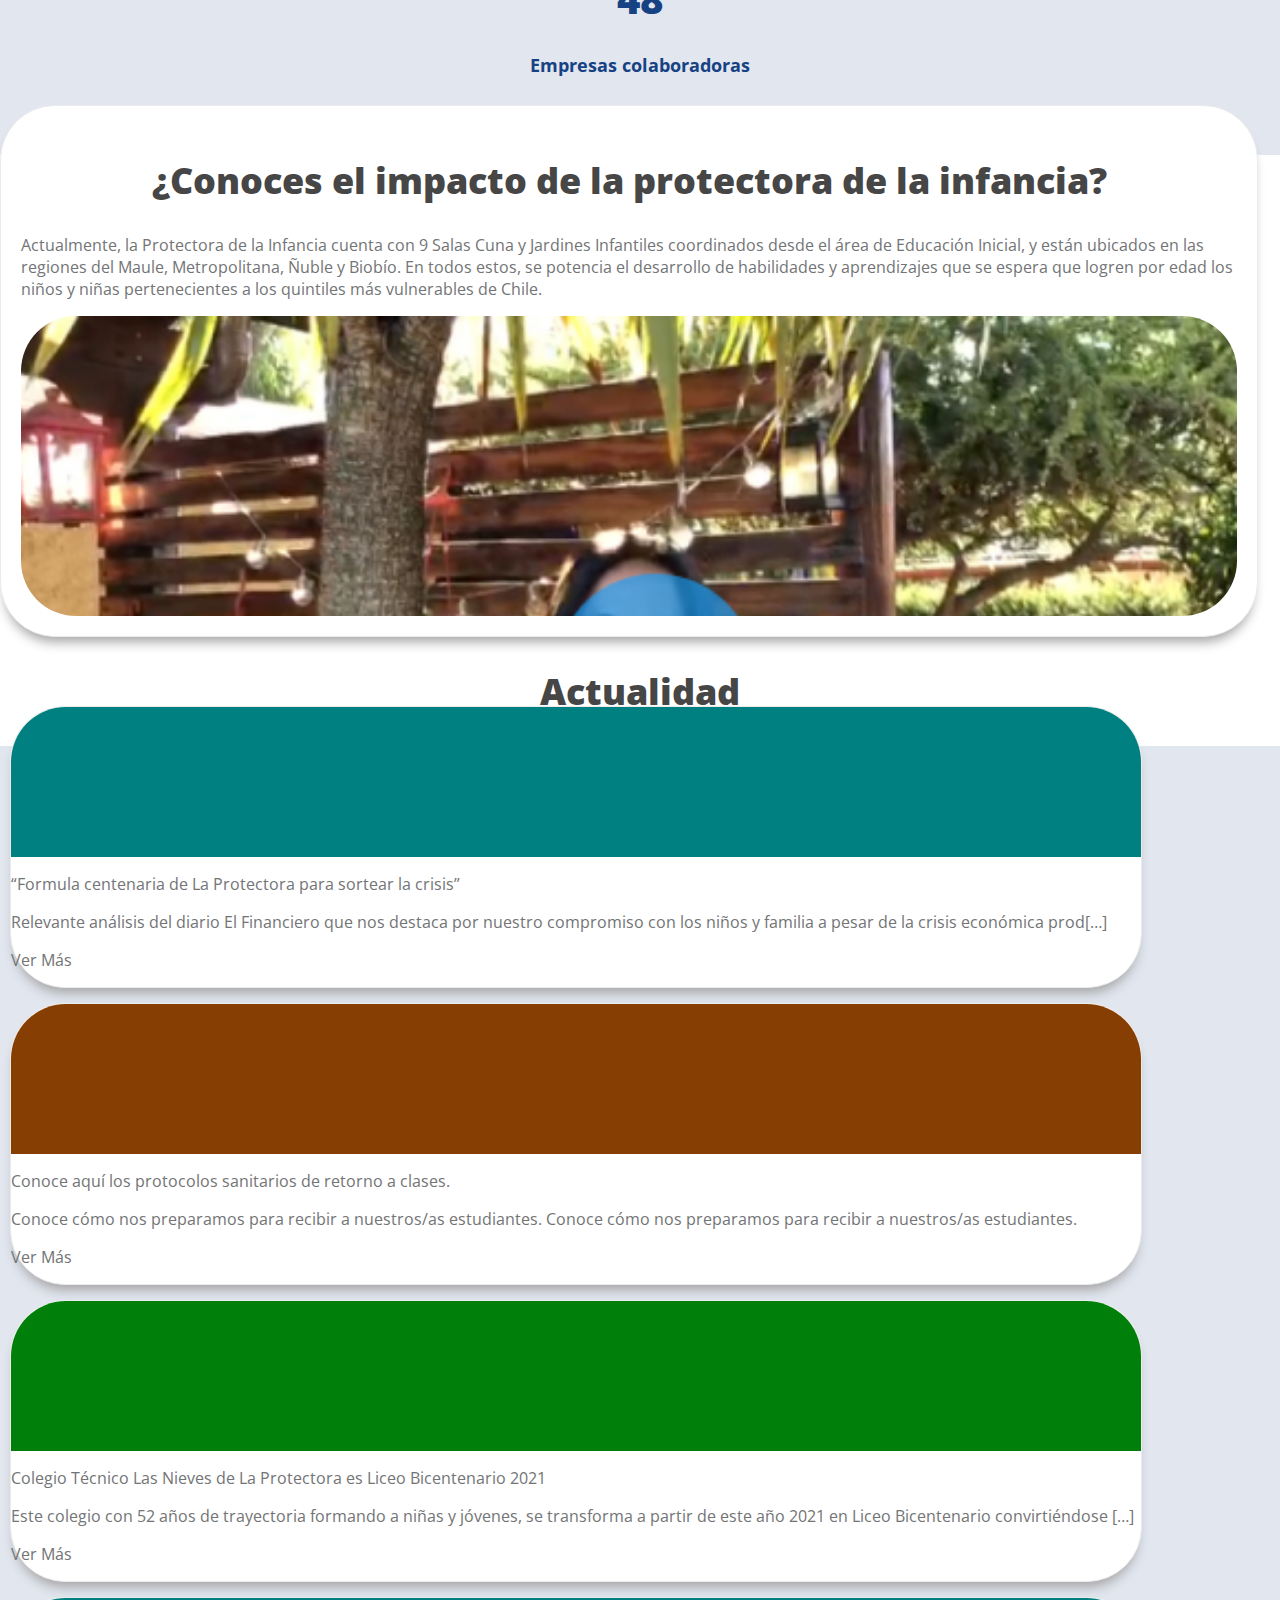
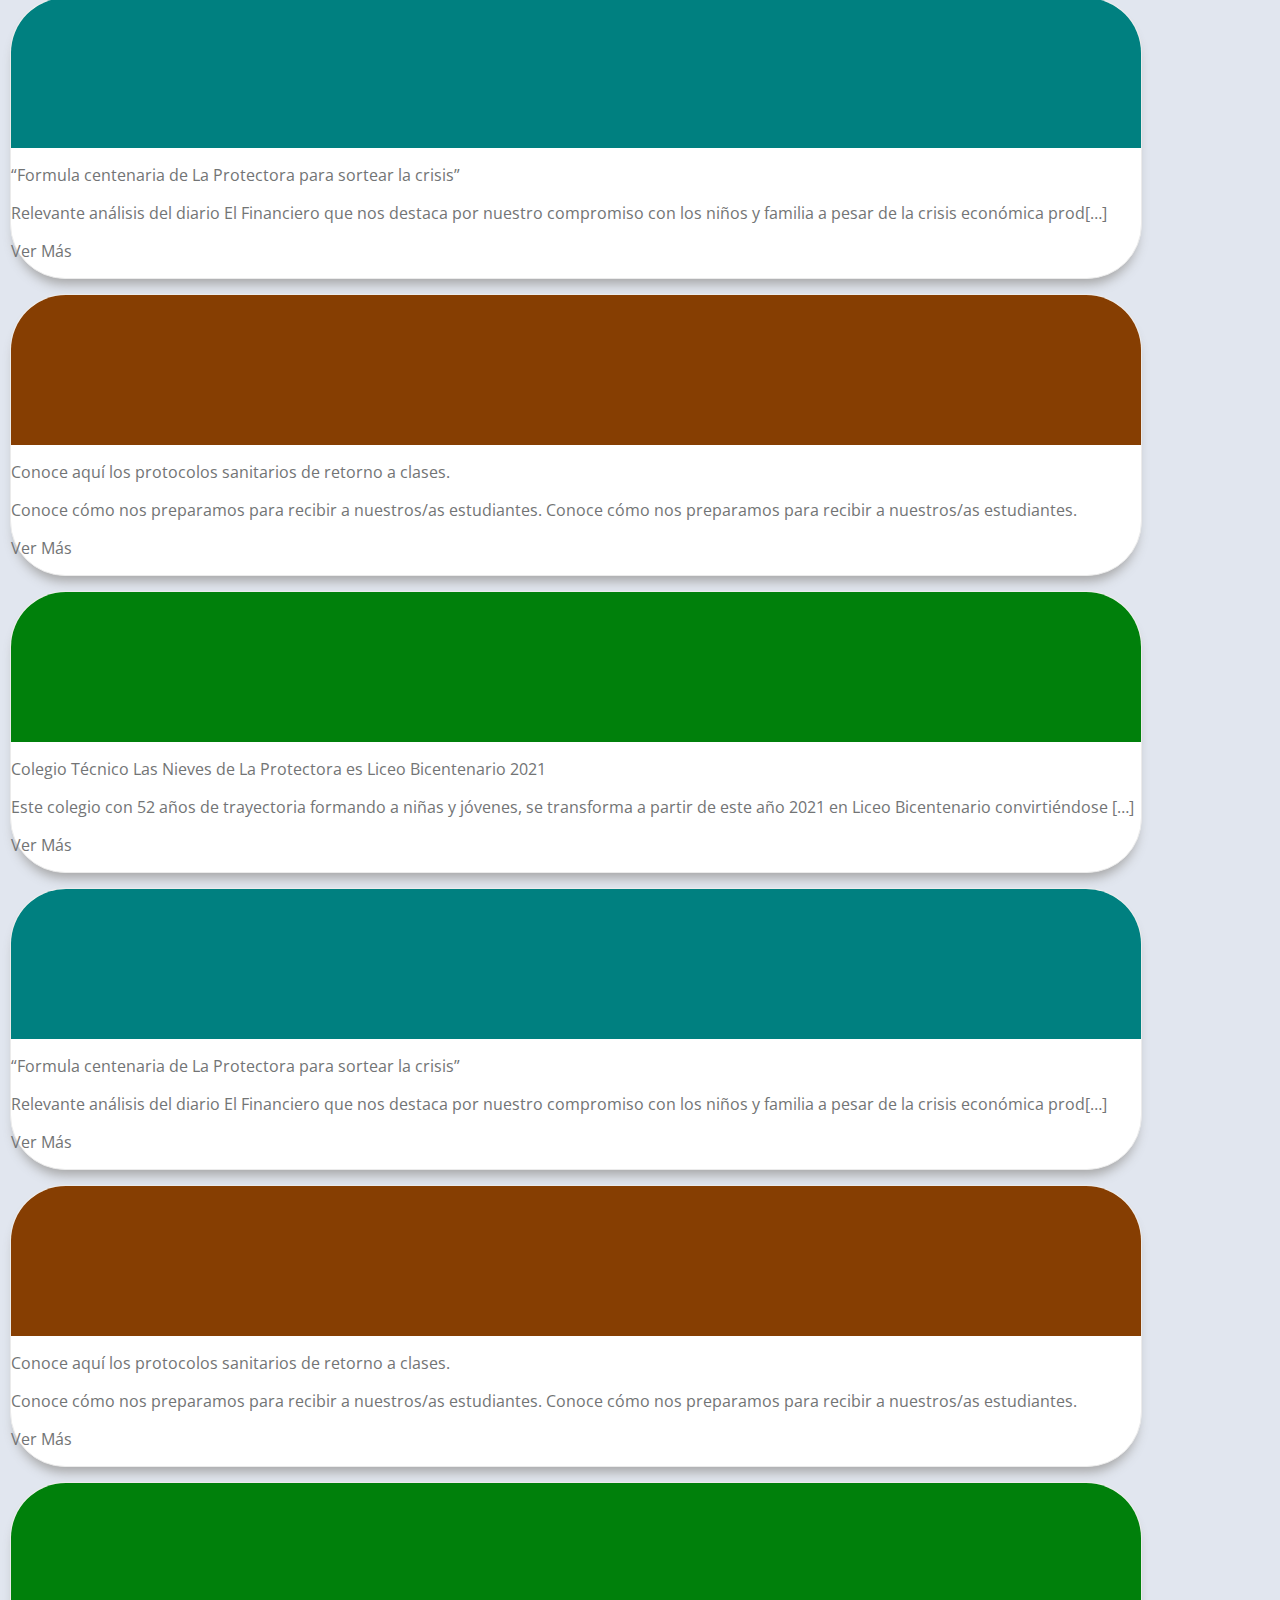
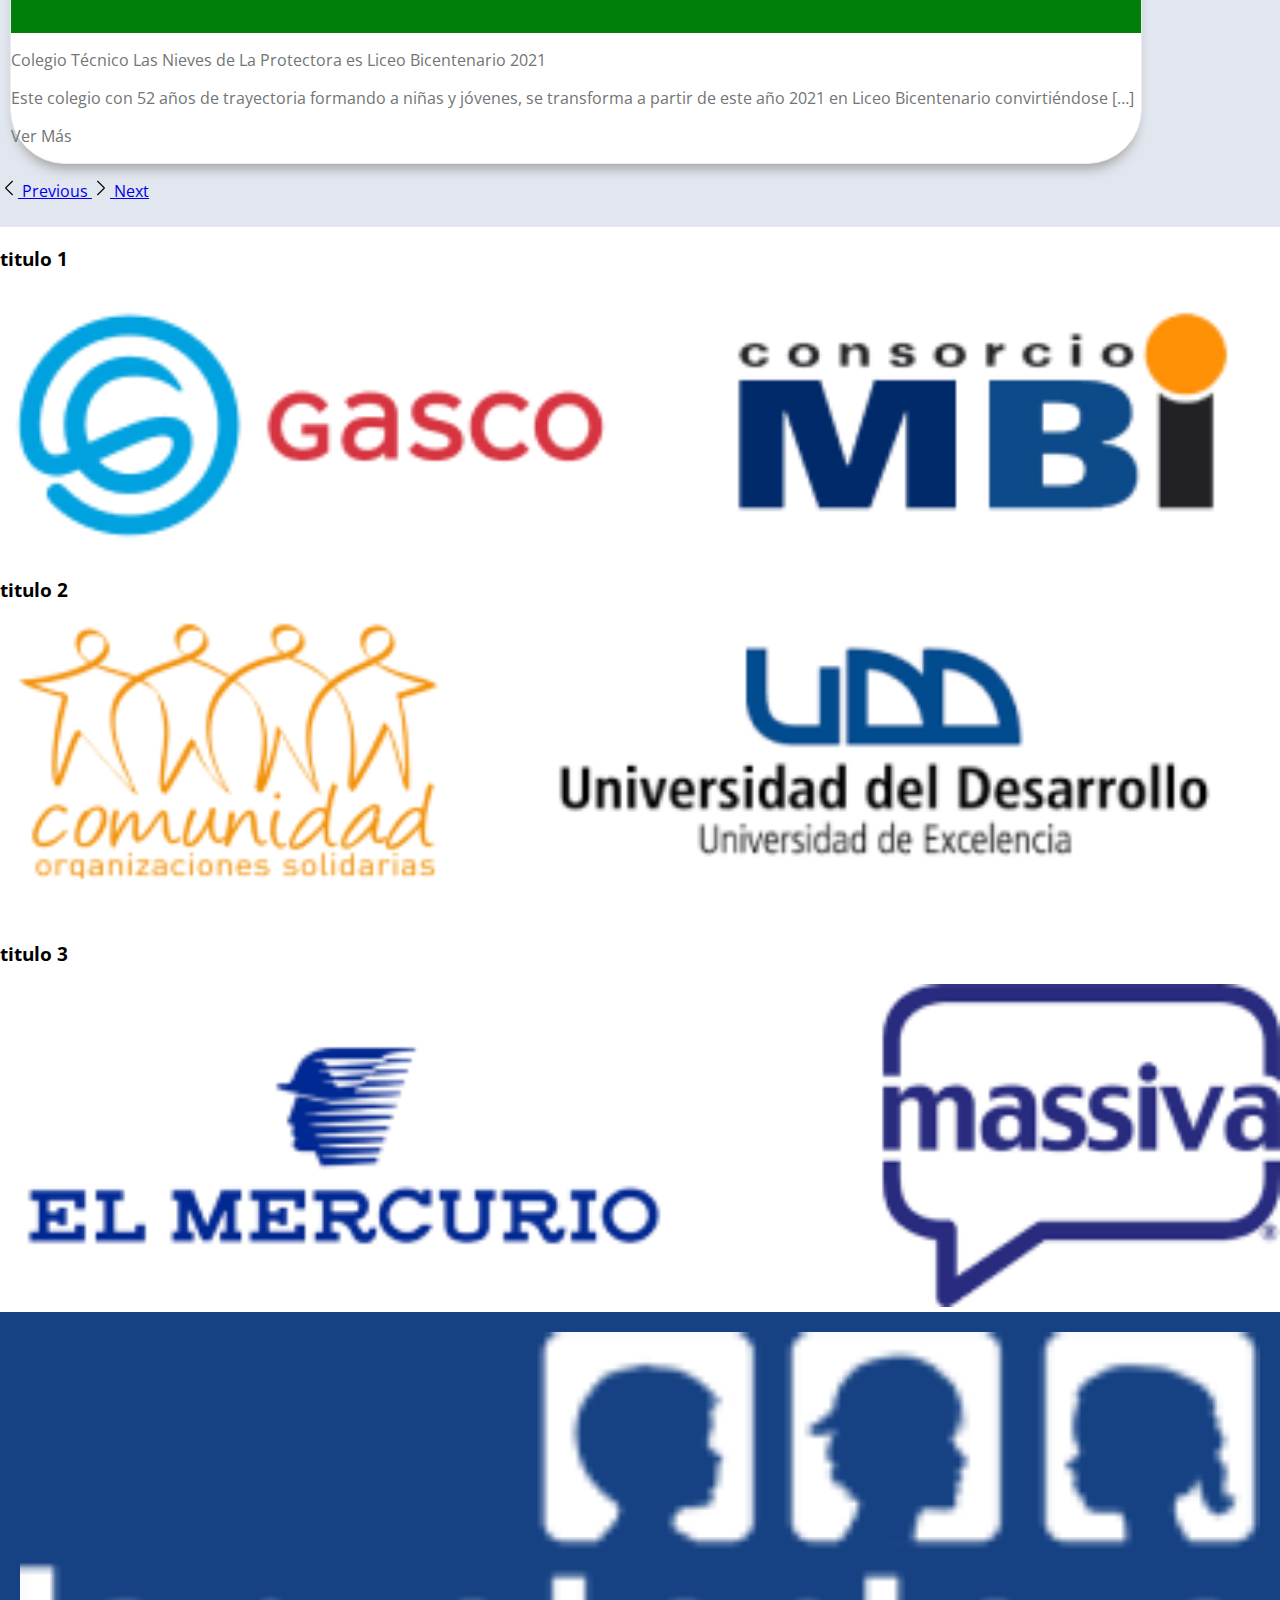
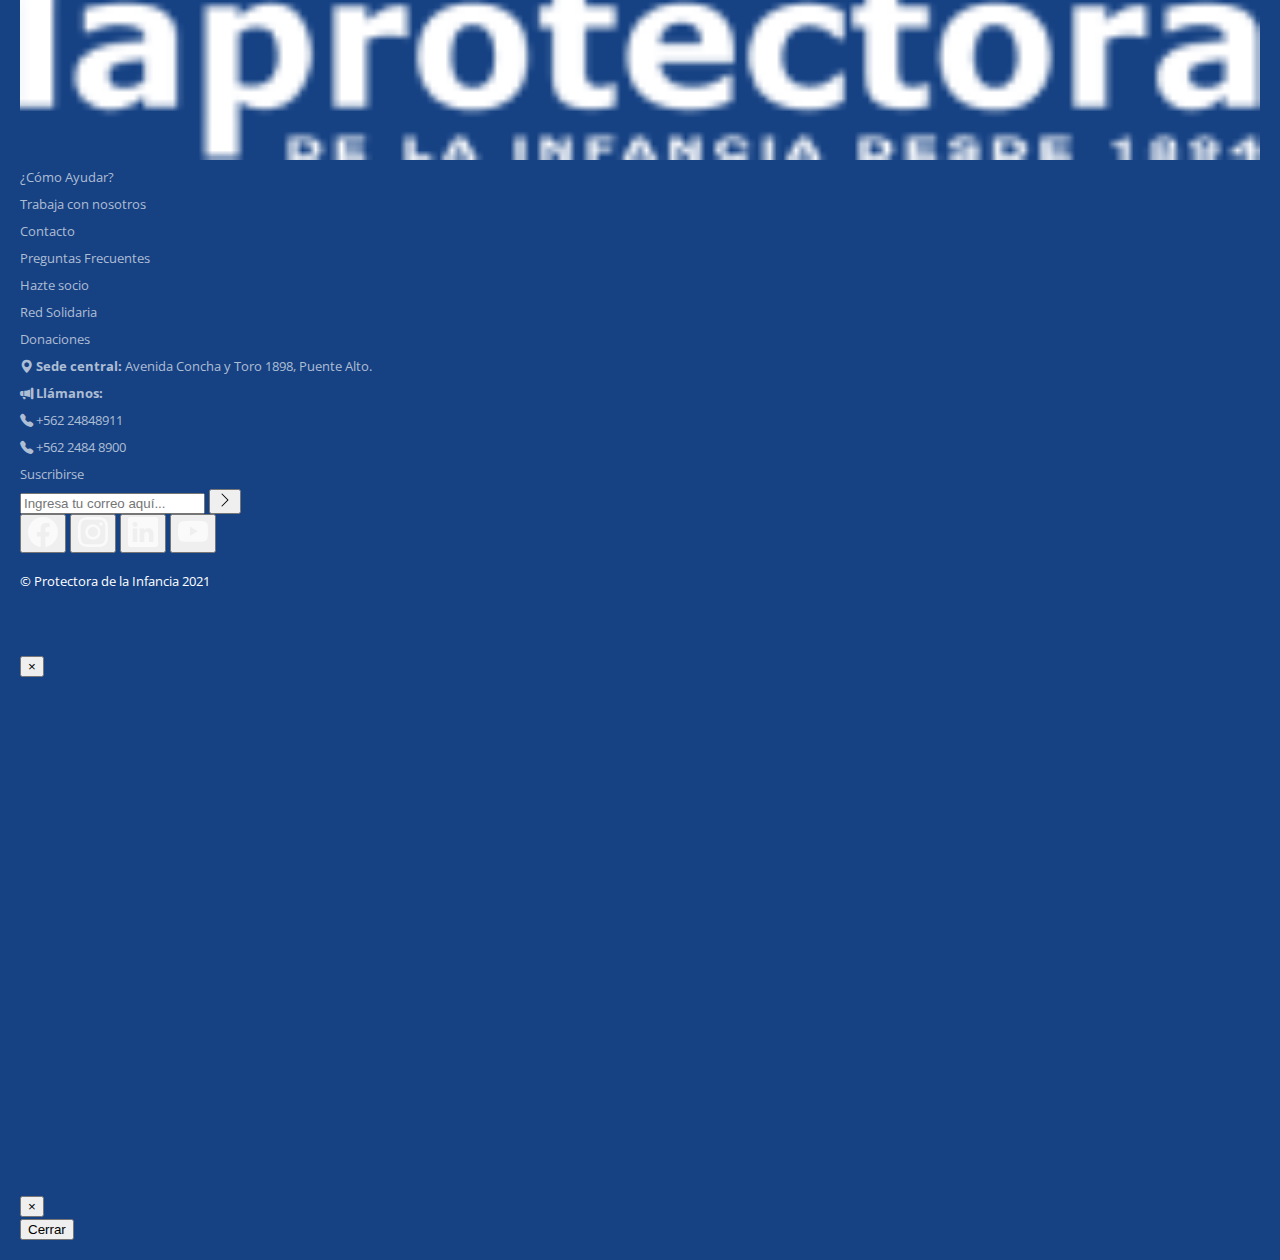
==== commit 83d5155b: "se cambia información de las cards de jardines, se cambia color de textos indicados por equipo de ui" ====
--- a/index.html
+++ b/index.html
@@ -384,6 +384,30 @@
             </div>
 
         </div>
+    </section>
+
+
+    <!-- marcas -->
+    <section class="mt-5 mb-5">
+        <main class="container">
+            <div class="row align-items-start">
+                <div class="col-lg-4 col-xl-4 col-md-4 col-12 mt-3">
+                    <h3 class="text-center">titulo 1</h3>
+                    <article class="d-flex justify-content-center">
+                        <img src="./assets/img/logo-alianzas.png" alt="" width="100%"></article>
+                </div>
+                <div class="col-lg-4 col-xl-4 col-md-4 col-12  mt-3">
+                    <h3 class="text-center">titulo 2</h3>
+                    <article class="d-flex justify-content-center">
+                        <img src="./assets/img/logo-redes.png" alt="" width="100%"></article>
+                </div>
+                <div class="col-lg-4 col-xl-4 col-md-4 col-12  mt-3">
+                    <h3 class="text-center">titulo 3</h3>
+                    <article class="d-flex justify-content-center">
+                        <img src="./assets/img/logo-media-partners.png" alt="" width="100%"></article>
+                </div>
+            </div>
+        </main>
     </section>
 
     <!-- footer -->
--- a/assets/css/styleJardines.css
+++ b/assets/css/styleJardines.css
@@ -25,6 +25,16 @@
     
     .parrafo-regular {
         color: #727475;
+        font-size: 16px;
+    }
+    
+    .parrafo-small-blue {
+        color: #164284;
+        font-size: 12px;
+    }
+    
+    .parrafo-regular-blue {
+        color: #164284;
         font-size: 16px;
     }
     /* menu */
@@ -185,7 +195,7 @@
     }
     
     .content-lineAction {
-        width: 20%;
+        /* width: 20%; */
     }
     
     .cifras_texto {
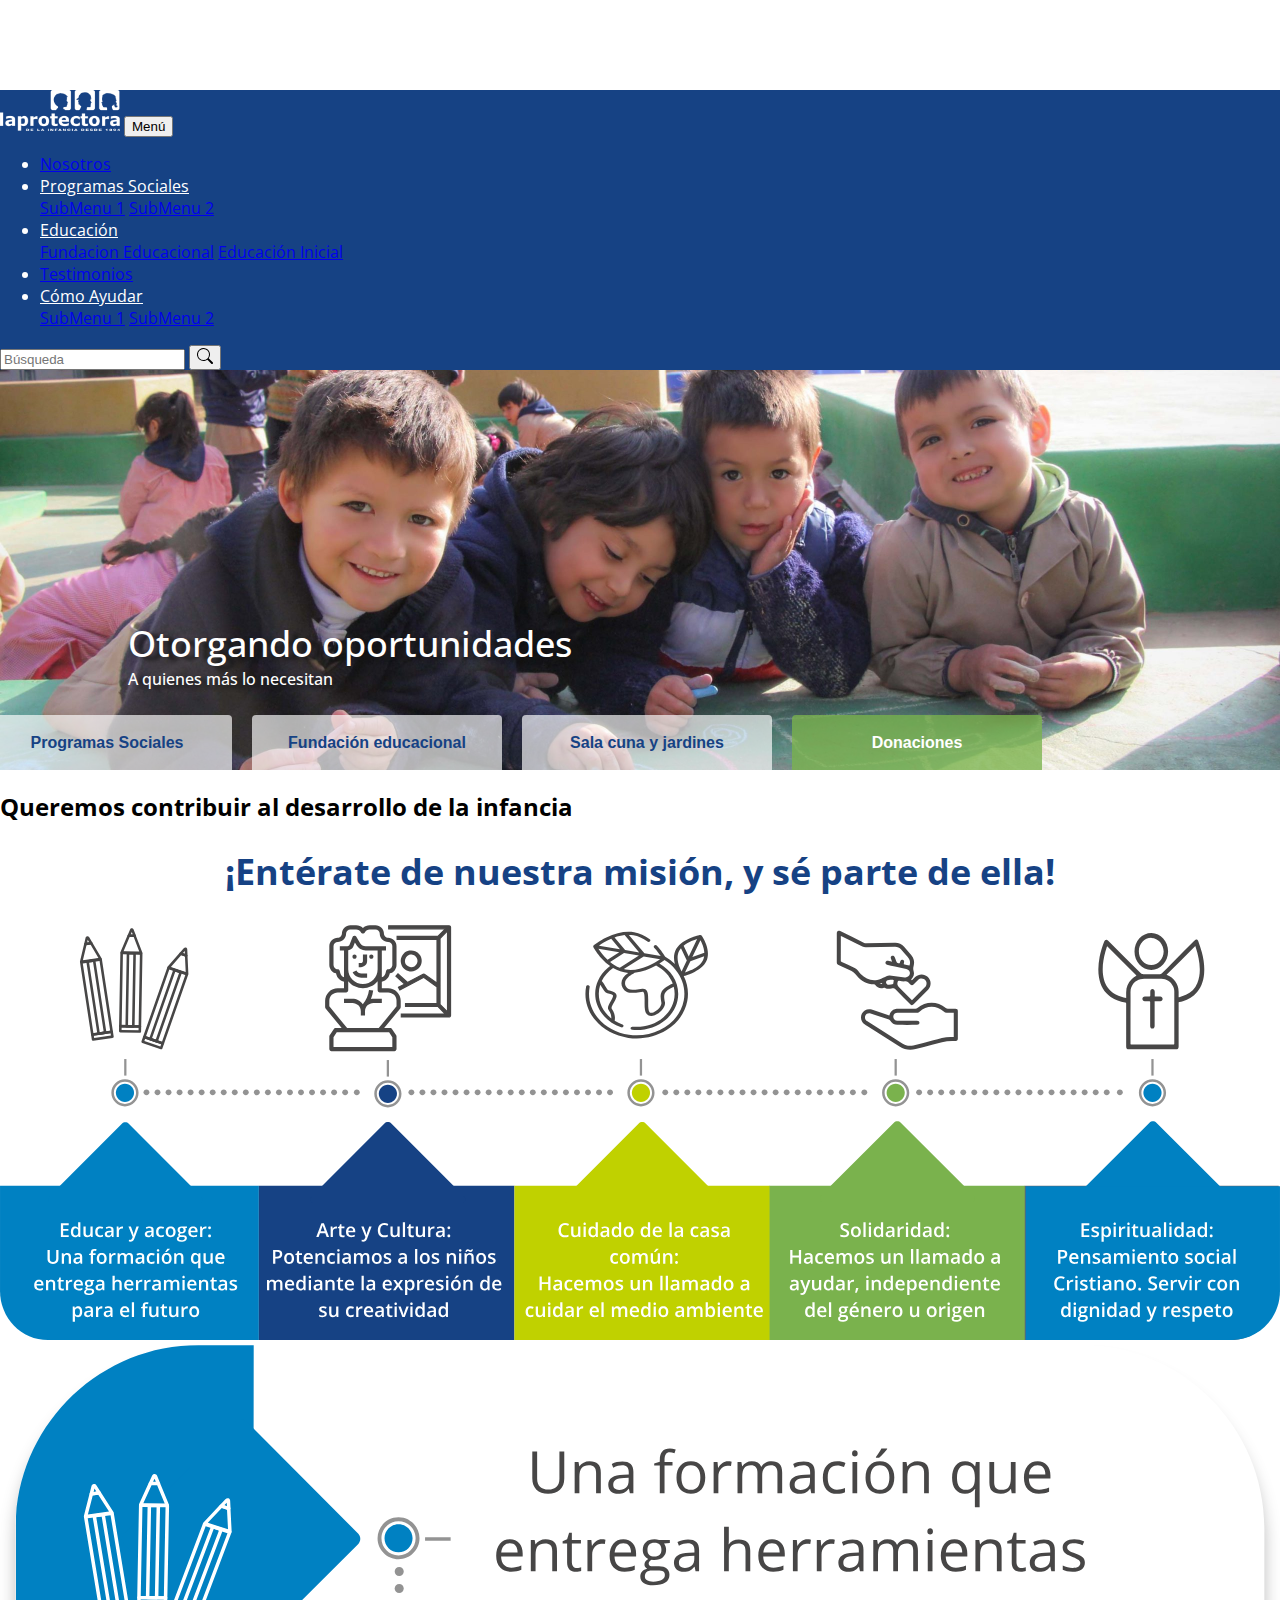
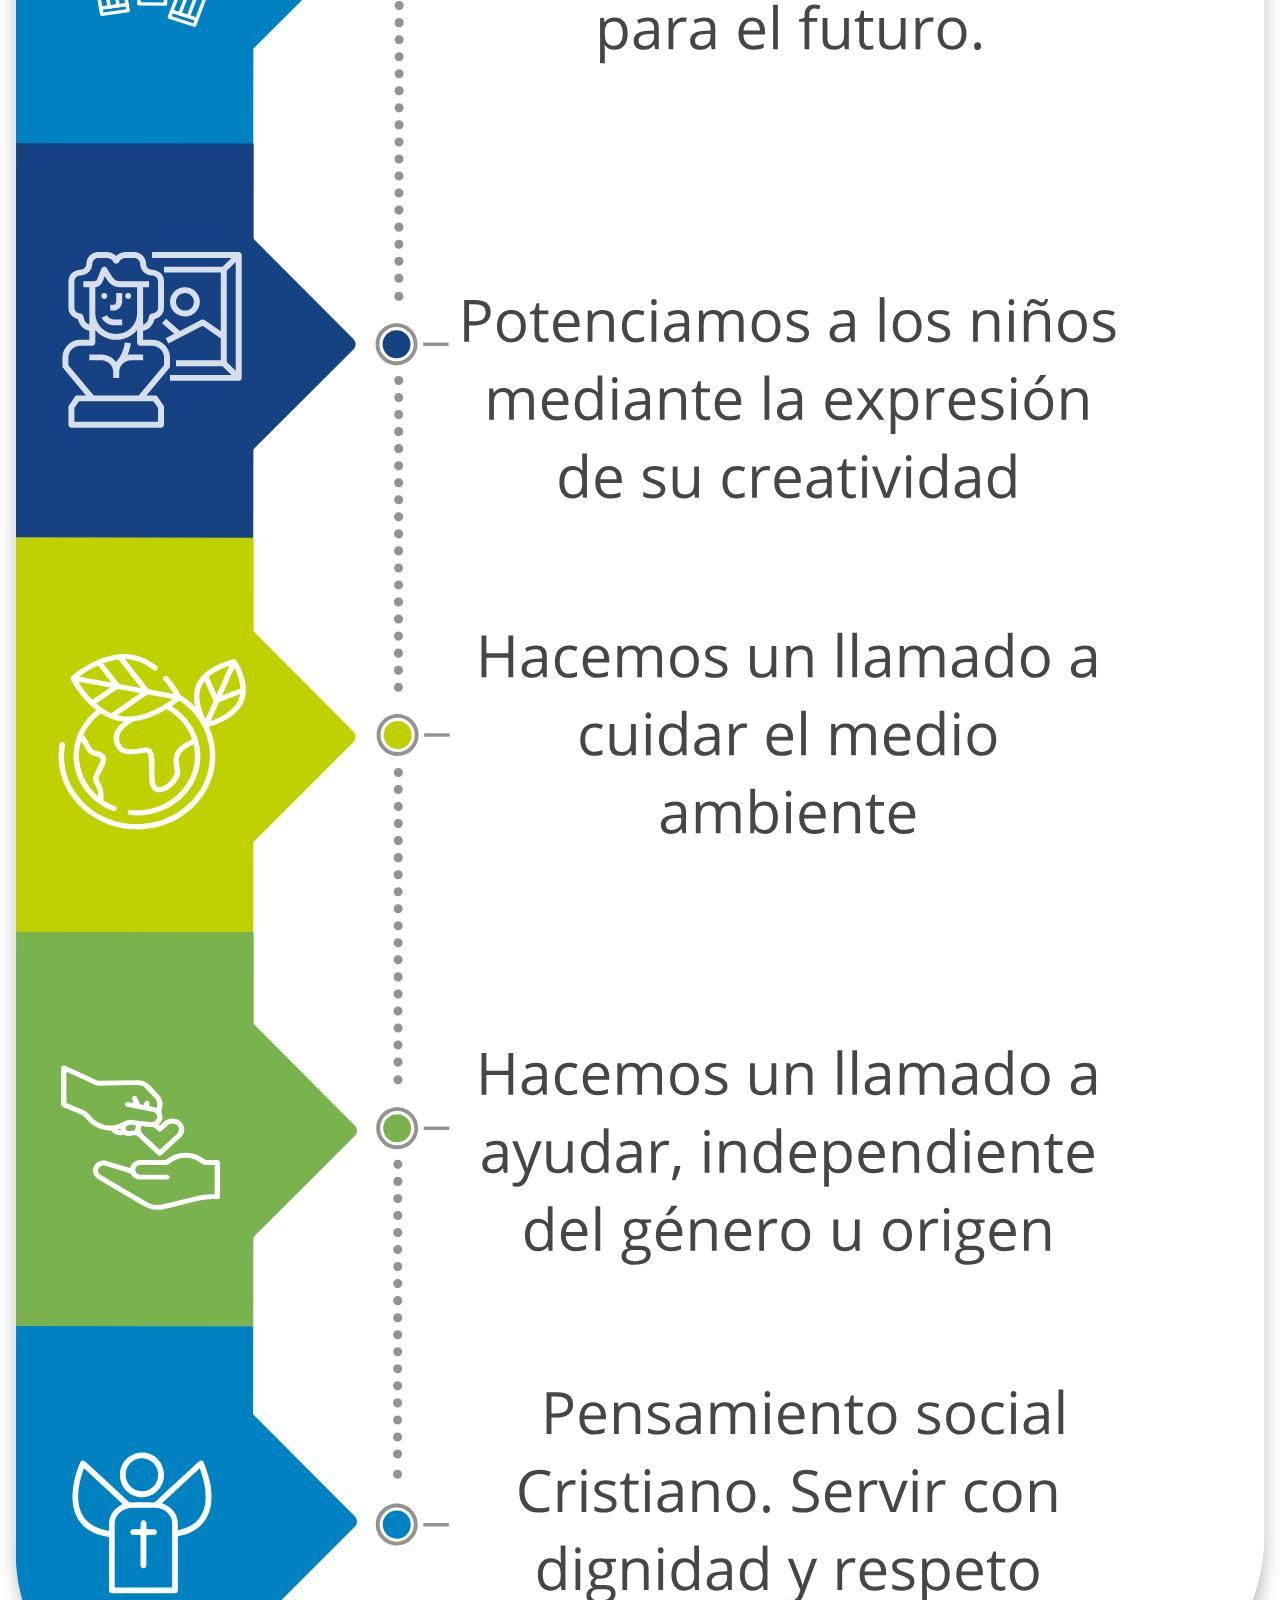
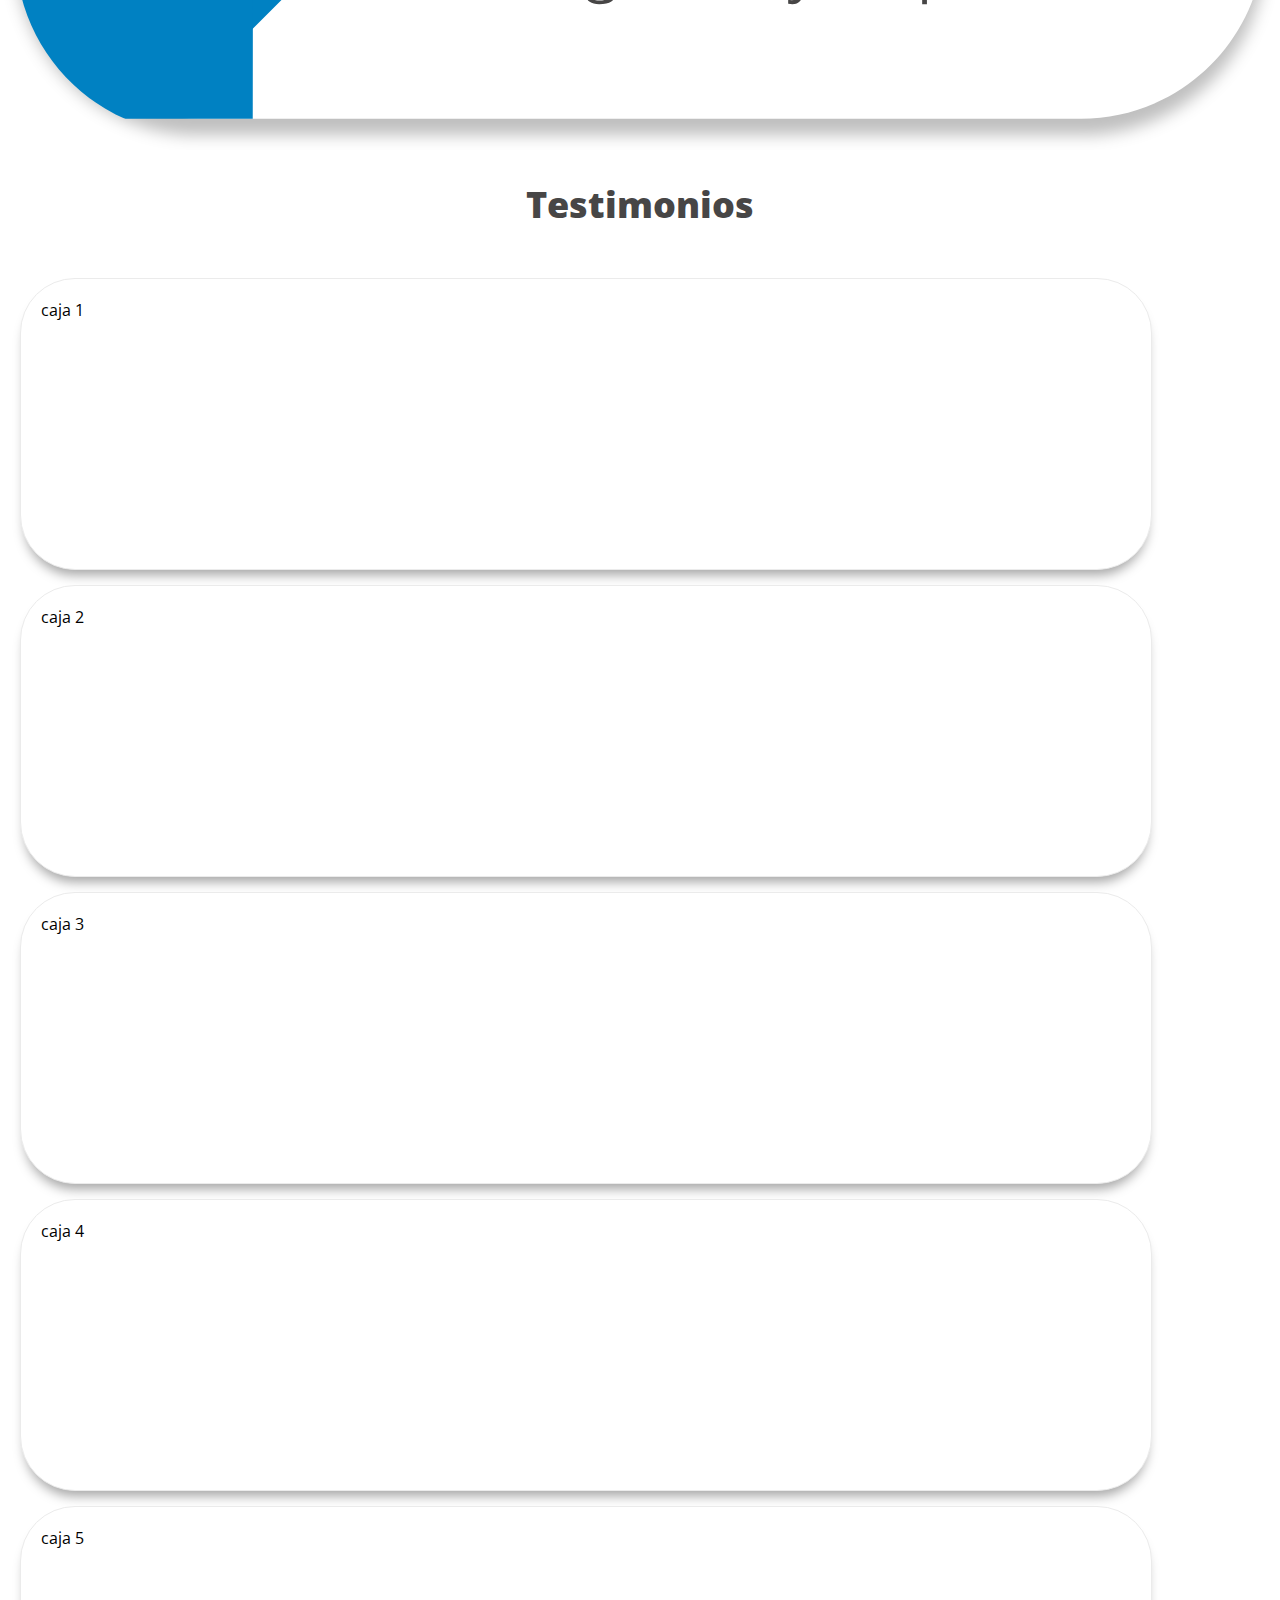
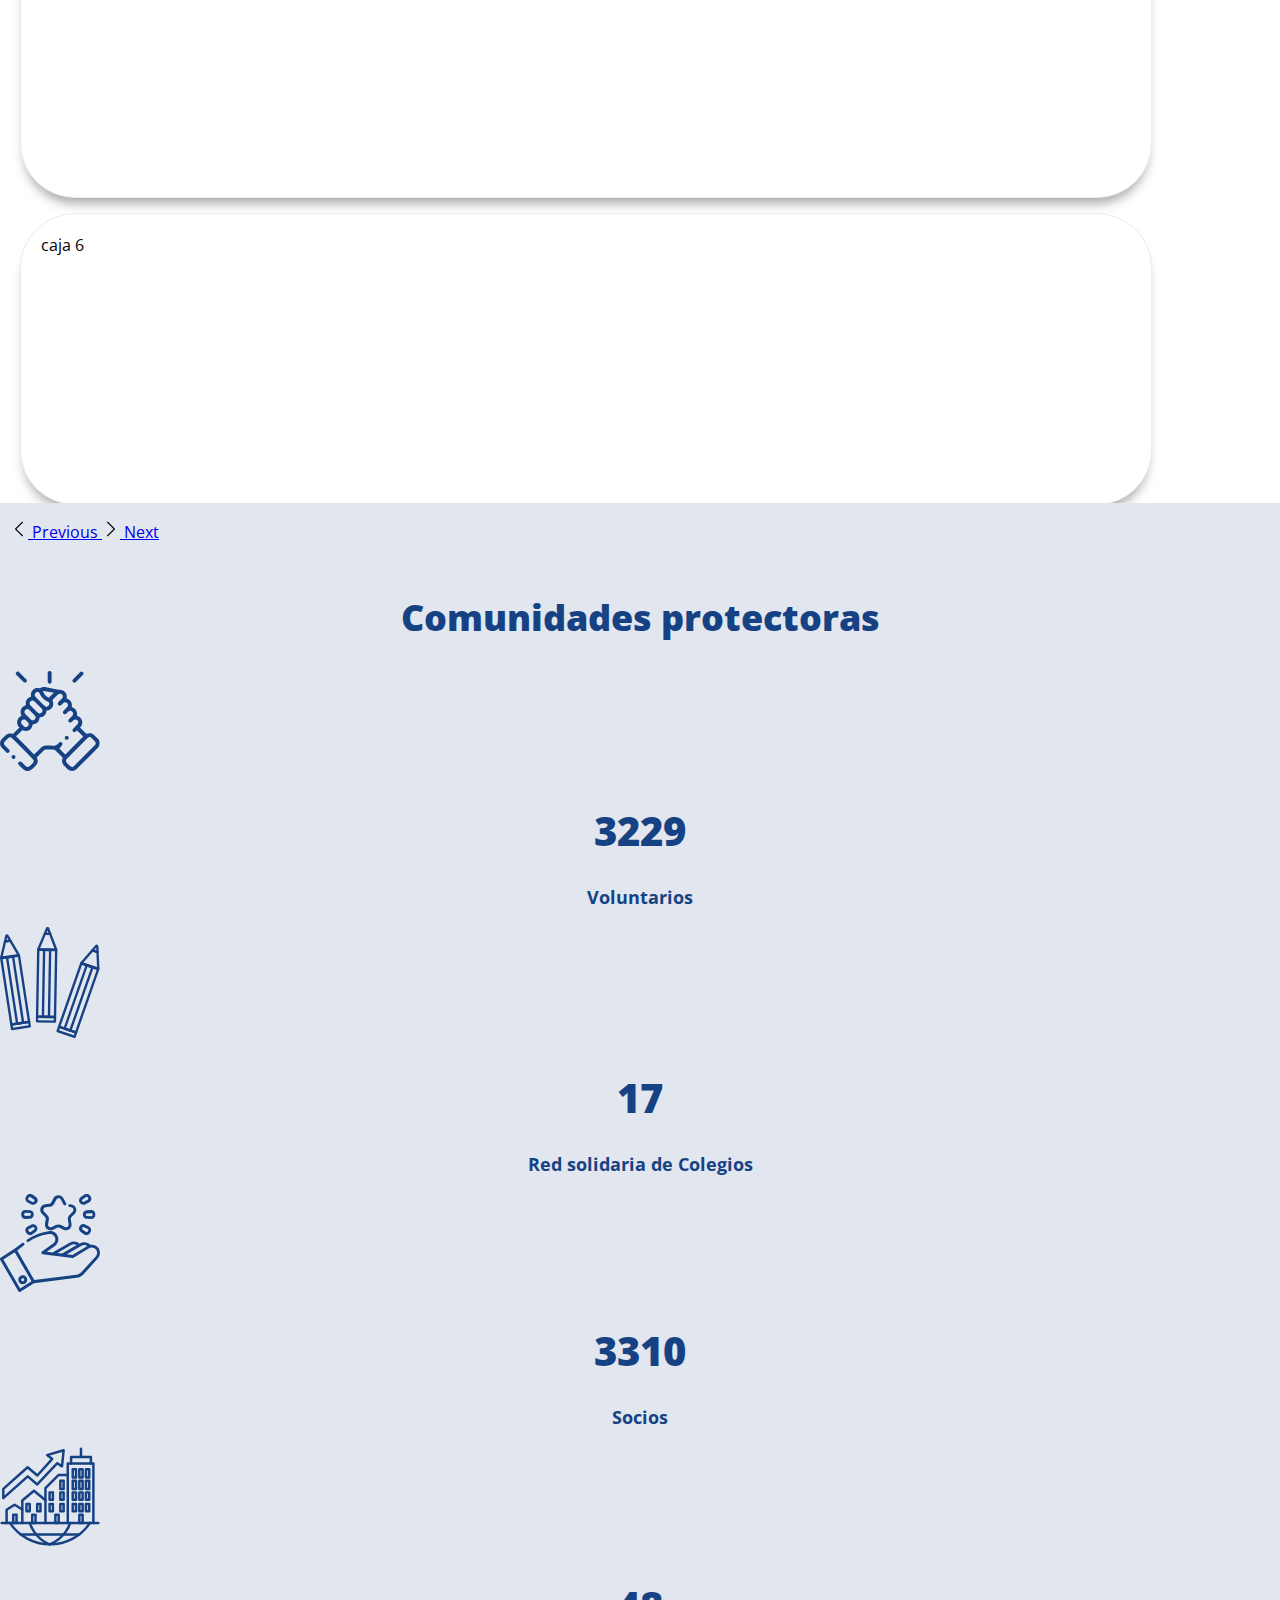
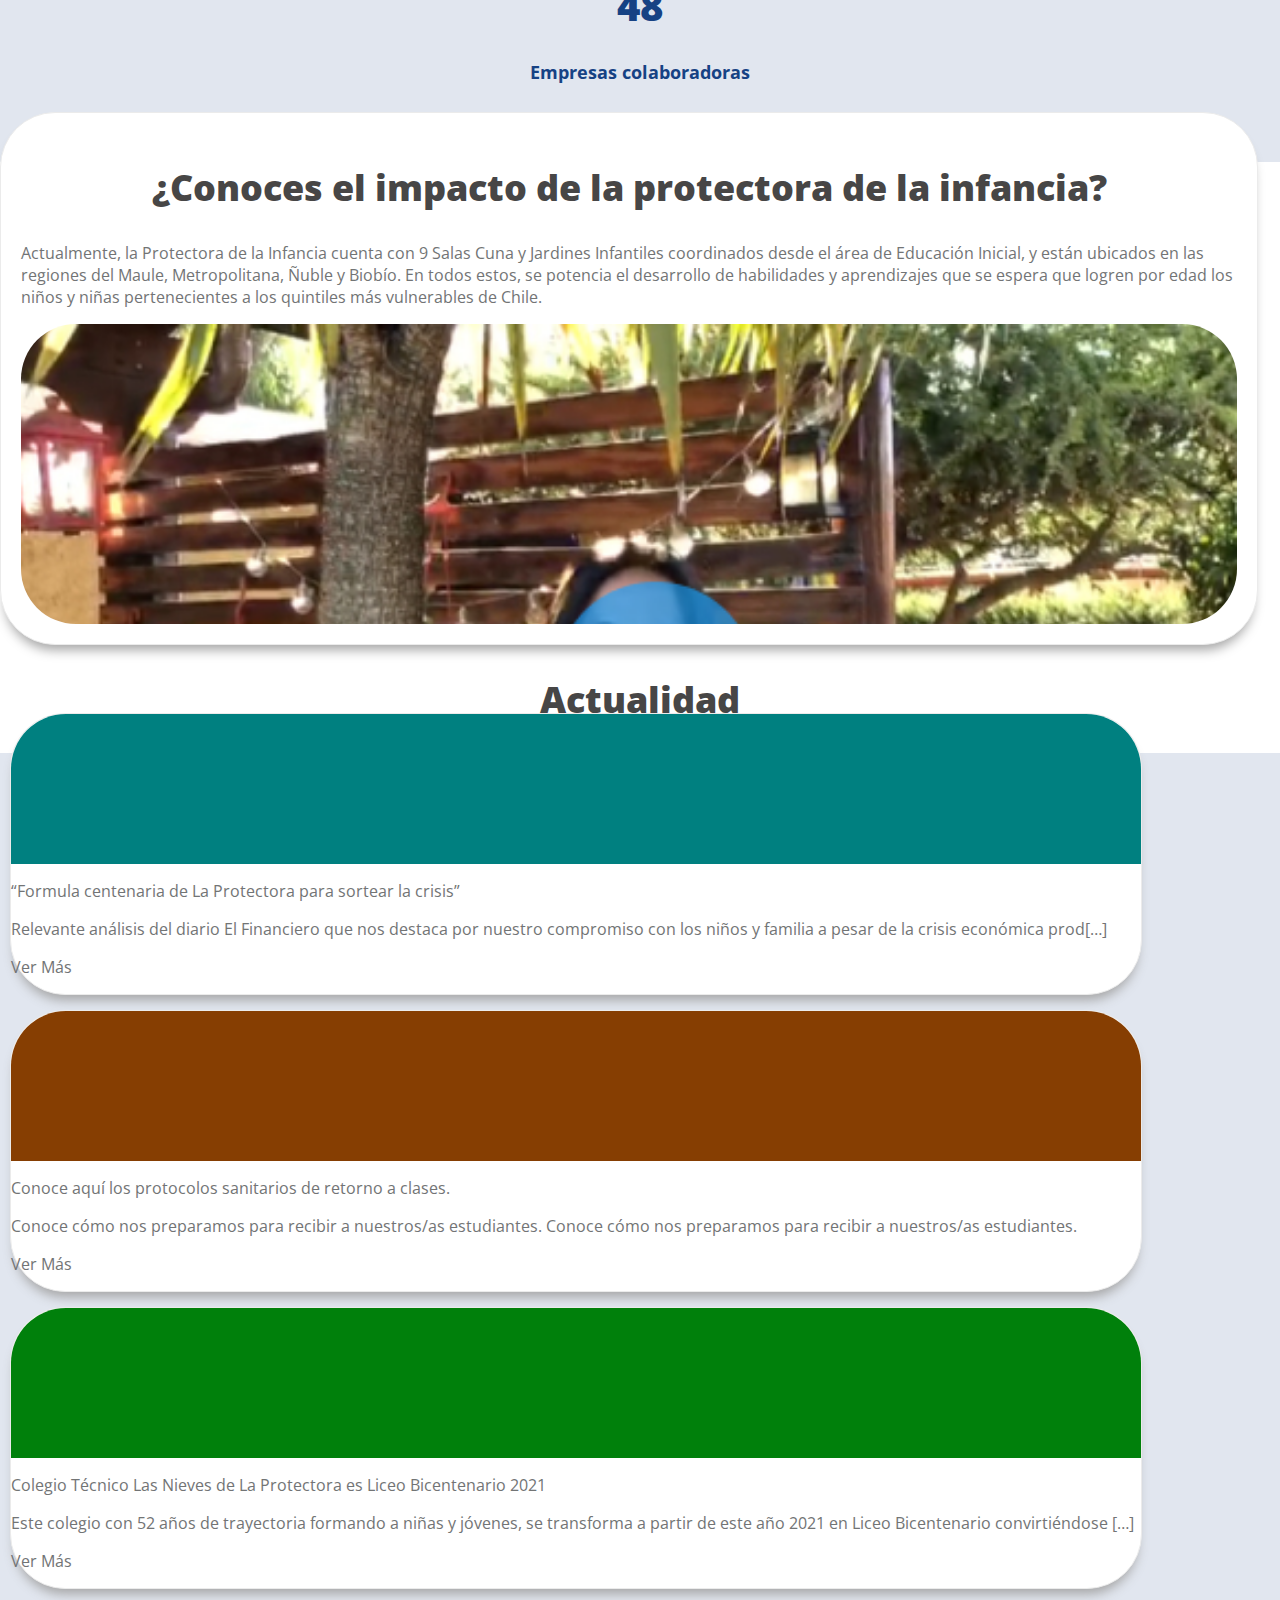
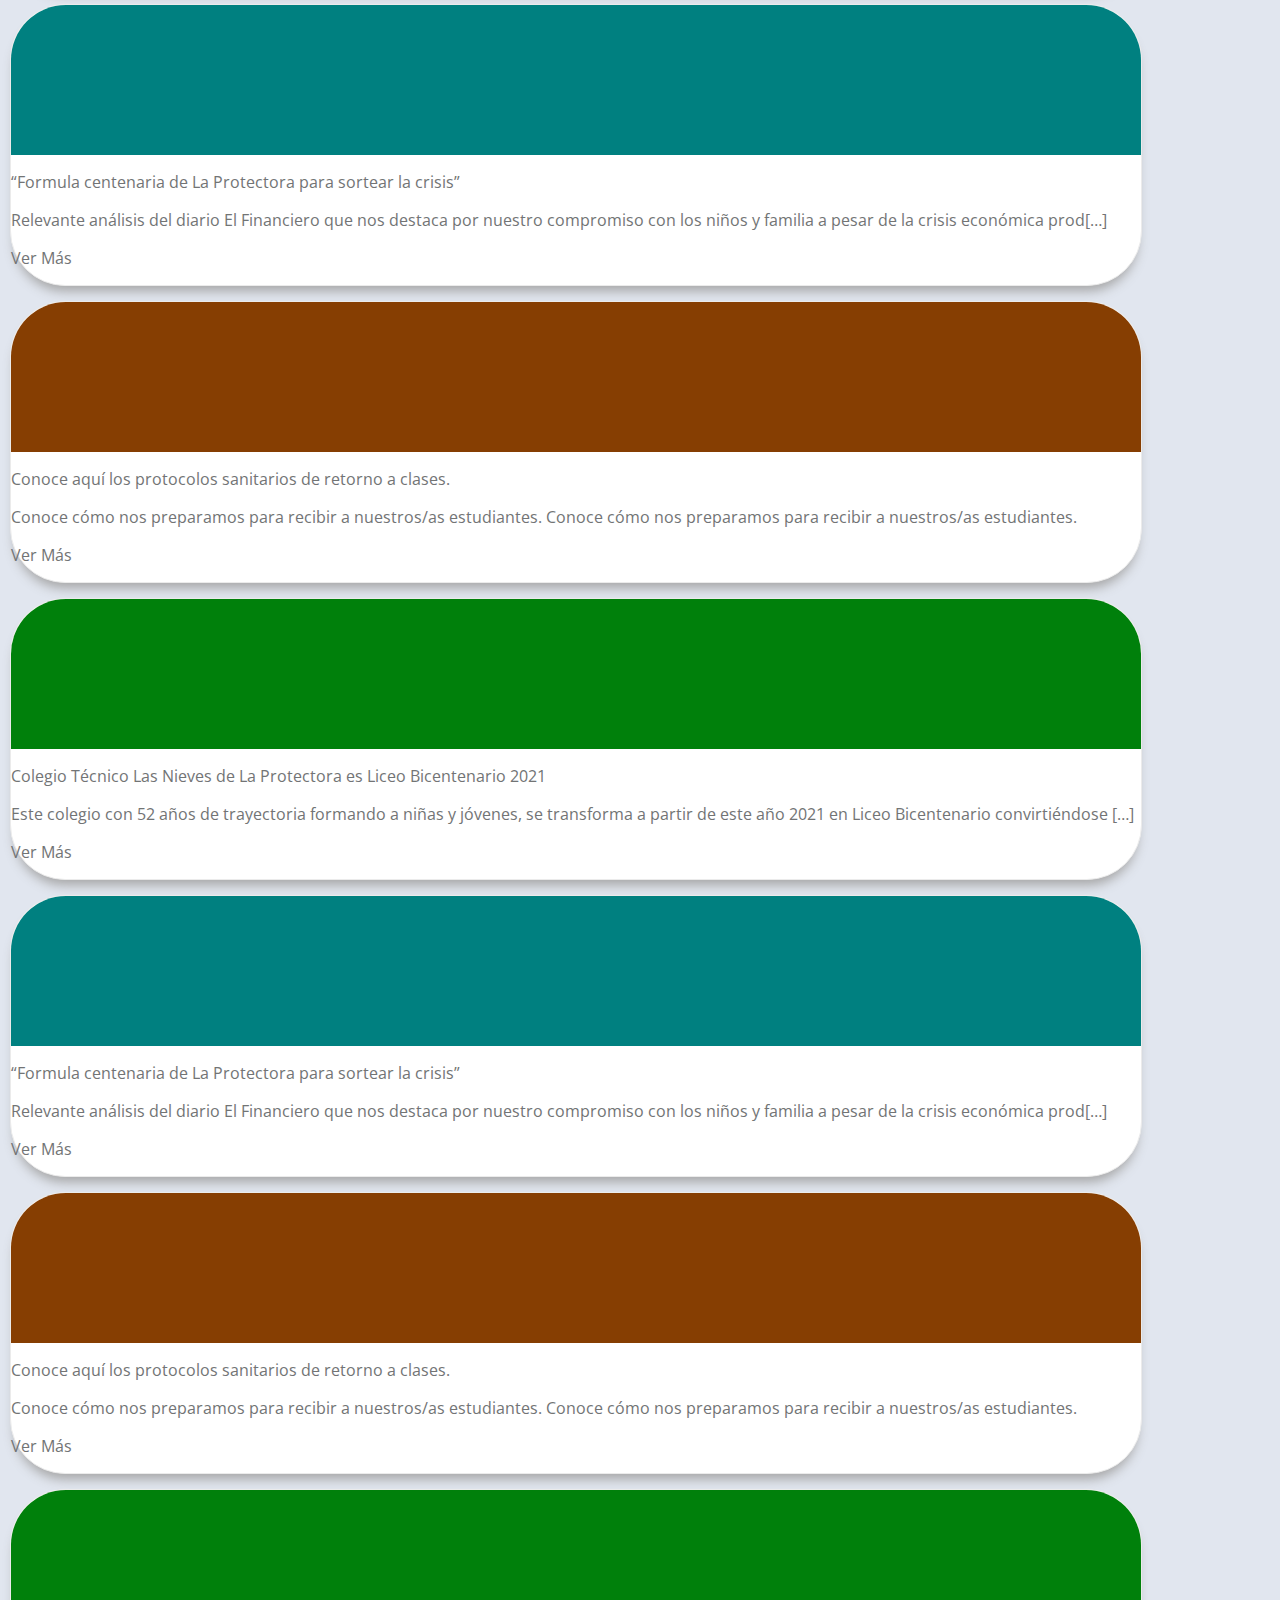
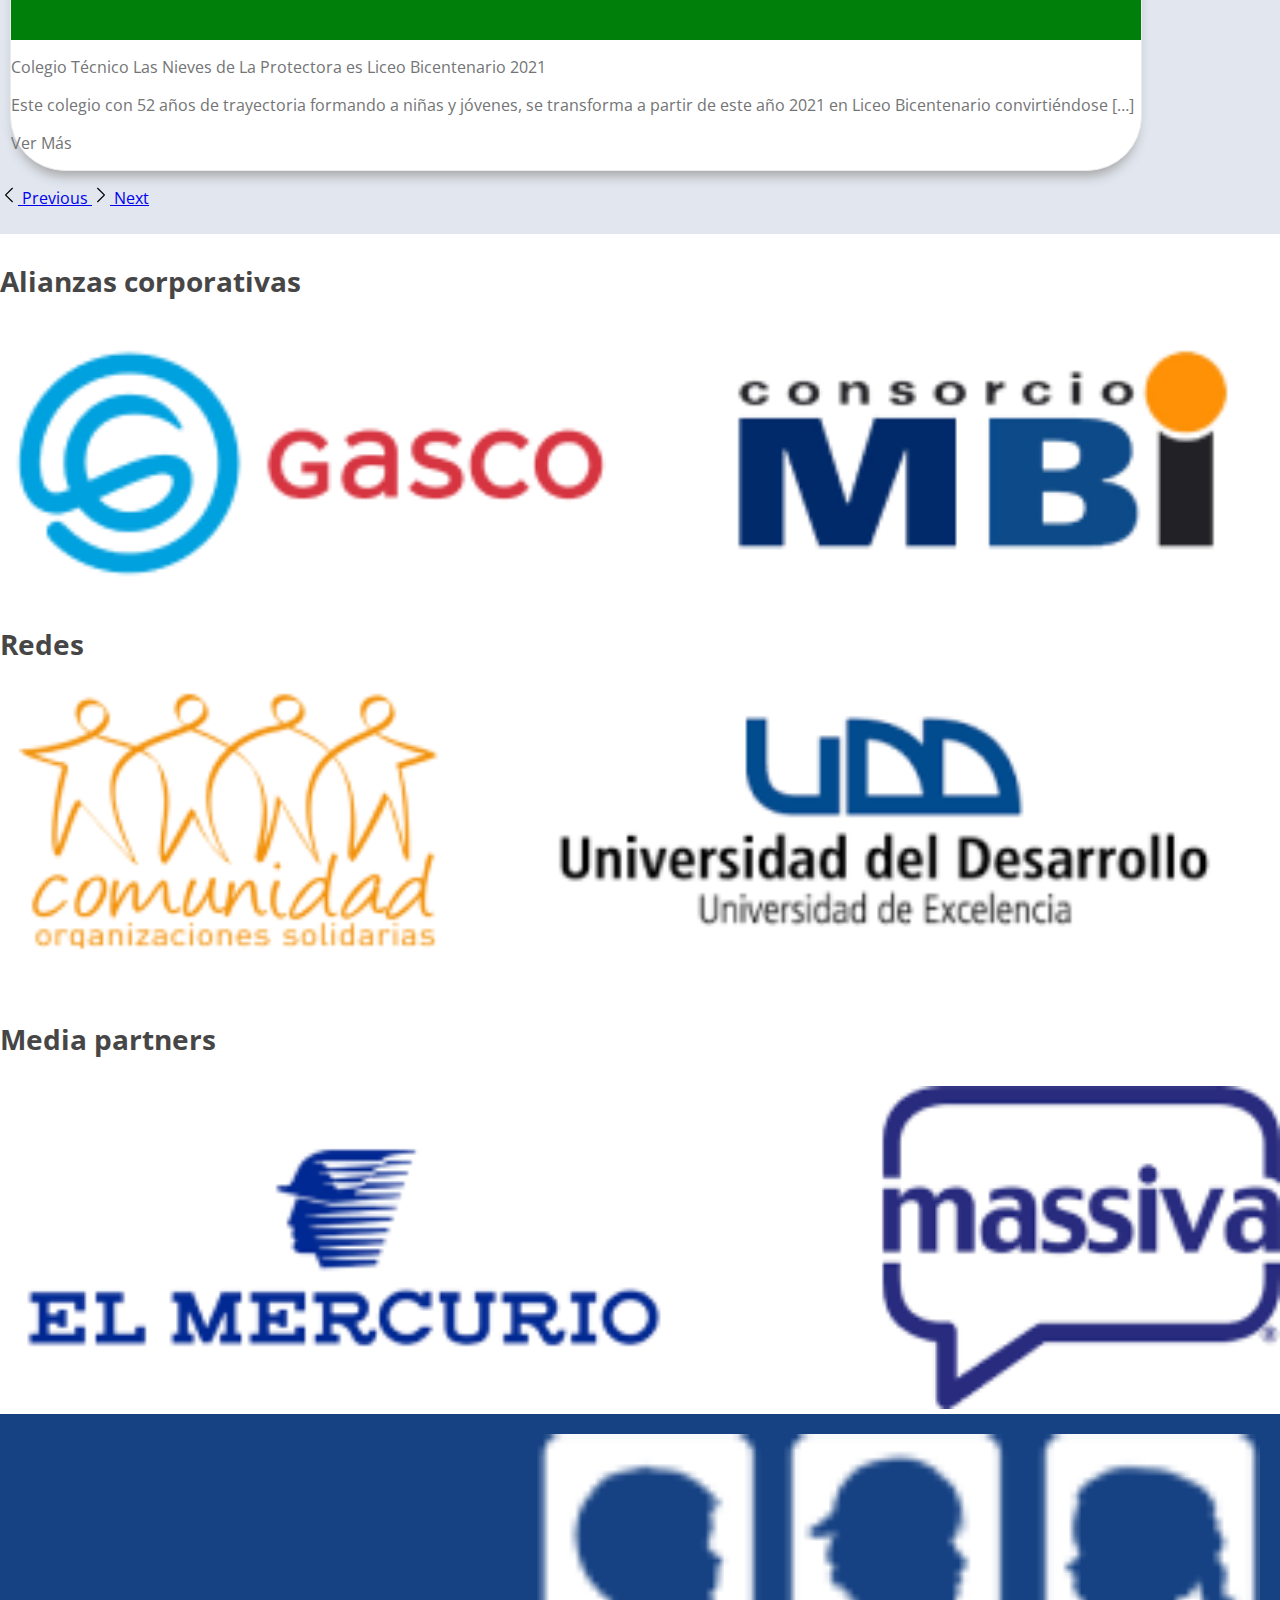
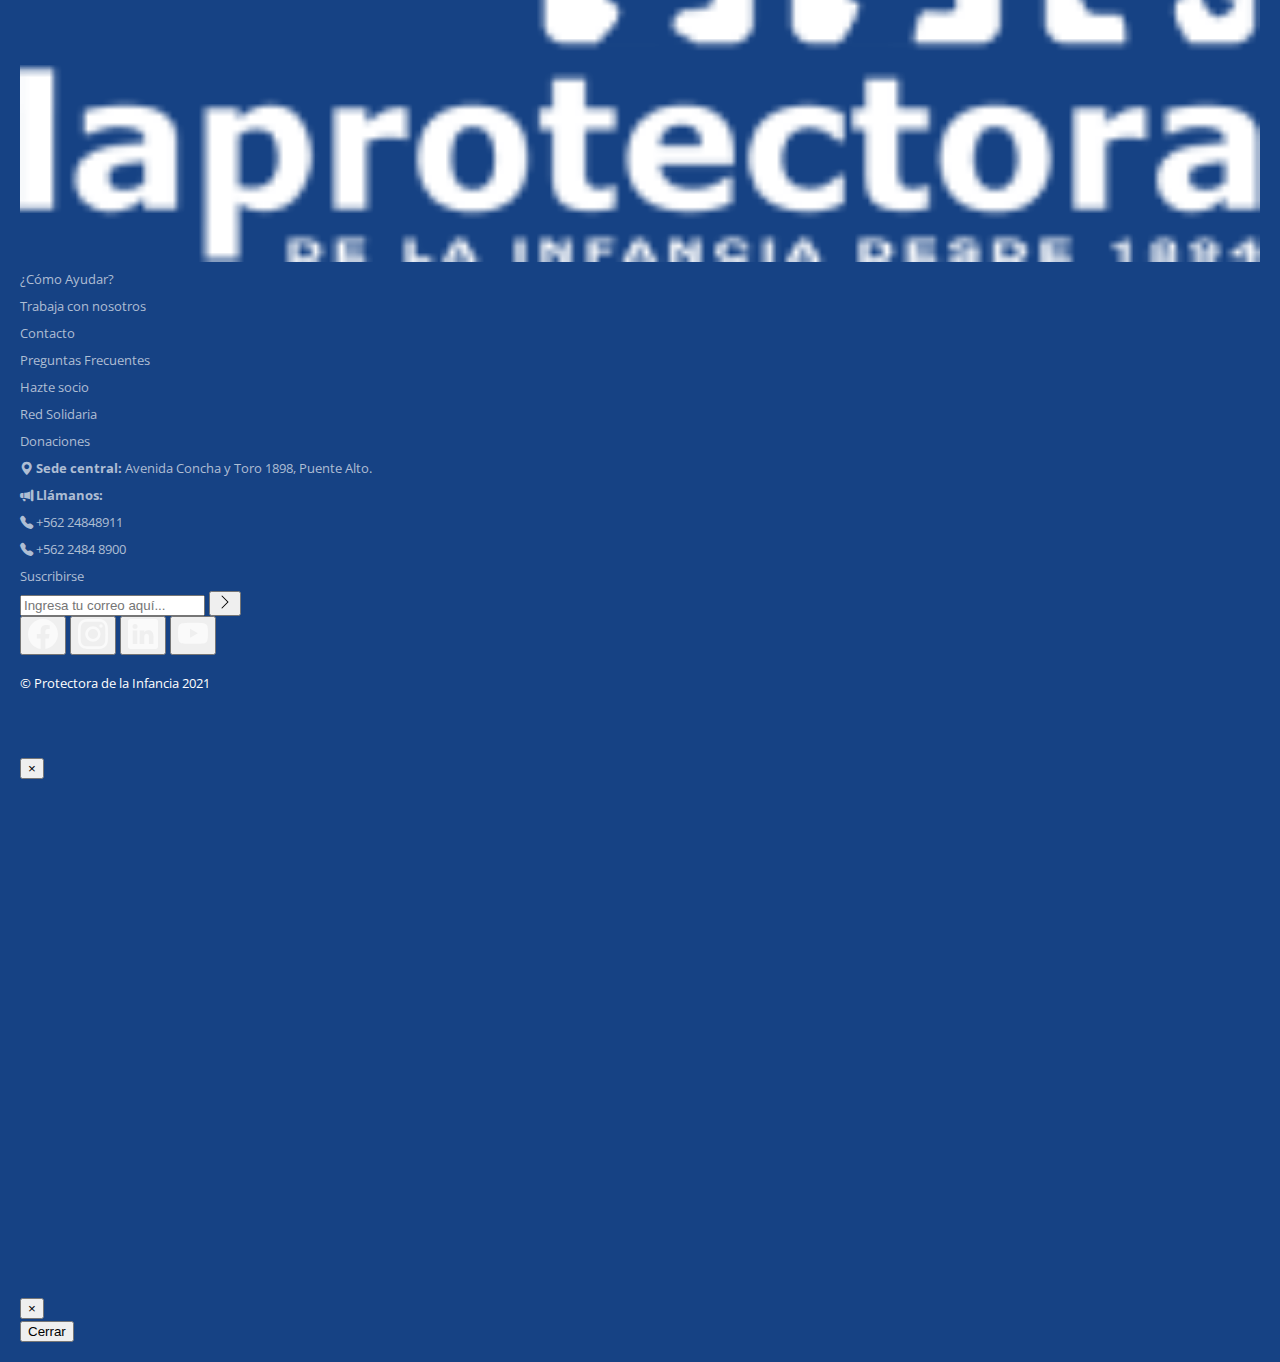
==== commit 6c9c15b9: "se ajustan detalles graficos, se incorpora linea de proceso de postulación" ====
--- a/index.html
+++ b/index.html
@@ -23,7 +23,7 @@
     <header>
         <section class="container-fluid" title="barra de navegacion">
             <nav class="navbar navbar-expand-lg navbar-dark nav-color fixed-top align-center pb-4 pt-3">
-                <a class="navbar-brand ml-auto" href="#"><img src="assets/img/Logo-Protectora-Blanco-Oficial.png" width="120" height="" alt="Logo
+                <a class="navbar-brand ml-auto" href="index.html"><img src="assets/img/Logo-Protectora-Blanco-Oficial.png" width="120" height="" alt="Logo
                     del sitio web"></a>
 
                 <button class="navbar-toggler ml-auto" type="button" data-toggle="collapse" data-target="#navbarNav" aria-expanded="false" aria-label="Toggle navigation">
@@ -48,7 +48,7 @@
                             </a>
                             <div class="dropdown-menu nav-color" aria-labelledby="navbarDropdown">
                                 <a class="dropdown-item" href="#">Fundacion Educacional</a>
-                                <a class="dropdown-item" href="#">Educación Inicial</a>
+                                <a class="dropdown-item" href="jardines.html">Educación Inicial</a>
                             </div>
                         </li>
 
@@ -391,19 +391,19 @@
     <section class="mt-5 mb-5">
         <main class="container">
             <div class="row align-items-start">
-                <div class="col-lg-4 col-xl-4 col-md-4 col-12 mt-3">
-                    <h3 class="text-center">titulo 1</h3>
-                    <article class="d-flex justify-content-center">
+                <div class="col-lg-4 col-xl-4 col-md-4 col-12 mt-4 content-enterprice ">
+                    <h3 class="text-center subtitle-site-title font-weight-bold">Alianzas corporativas</h3>
+                    <article class="d-flex justify-content-center mt-3">
                         <img src="./assets/img/logo-alianzas.png" alt="" width="100%"></article>
                 </div>
-                <div class="col-lg-4 col-xl-4 col-md-4 col-12  mt-3">
-                    <h3 class="text-center">titulo 2</h3>
-                    <article class="d-flex justify-content-center">
+                <div class="col-lg-4 col-xl-4 col-md-4 col-12 mt-4 content-enterprice ">
+                    <h3 class="text-center subtitle-site-title font-weight-bold">Redes</h3>
+                    <article class="d-flex justify-content-center mt-3">
                         <img src="./assets/img/logo-redes.png" alt="" width="100%"></article>
                 </div>
-                <div class="col-lg-4 col-xl-4 col-md-4 col-12  mt-3">
-                    <h3 class="text-center">titulo 3</h3>
-                    <article class="d-flex justify-content-center">
+                <div class="col-lg-4 col-xl-4 col-md-4 col-12 mt-4 content-enterprice ">
+                    <h3 class="text-center subtitle-site-title font-weight-bold">Media partners</h3>
+                    <article class="d-flex justify-content-center mt-3">
                         <img src="./assets/img/logo-media-partners.png" alt="" width="100%"></article>
                 </div>
             </div>
--- a/assets/css/styleJardines.css
+++ b/assets/css/styleJardines.css
@@ -26,6 +26,16 @@
     .parrafo-regular {
         color: #727475;
         font-size: 16px;
+    }
+    
+    .subtitle-site-title {
+        color: #474646;
+        font-size: 28px;
+    }
+    
+    .subtitle-site-parrafo {
+        color: #474646;
+        font-size: 18px;
     }
     
     .parrafo-small-blue {
@@ -149,7 +159,7 @@
         font-size: 36px;
         margin: 0;
         font-weight: 500;
-        text-shadow: 25px -25px 25px -25px rgb(43, 43, 43);
+        text-shadow: 9px 3px 4px rgb(22, 22, 22);
     }
     
     .banner-bajada-home {
@@ -158,7 +168,7 @@
         font: 25;
         margin: 0;
         font-weight: 500;
-        text-shadow: 5px 5px 5px 5px rgb(43, 43, 43);
+        text-shadow: 9px 3px 4px rgb(22, 22, 22);
     }
     
     .banner_title {
@@ -471,7 +481,12 @@
         width: 160px;
     }
     
-    .btn-jardines:hover,
+    .btn-jardines:hover {
+        background-color: #C0D100;
+        color: white;
+        font-weight: 600;
+    }
+    
     .btn-jardines-sm:hover,
     .btn-jardines.nav-link:hover {
         background-color: #164284;
@@ -491,13 +506,28 @@
         max-height: 300px;
     }
     
+    .jardines-carrusel-col12 {
+        min-height: 350px;
+        border-radius: 55px 55px 55px 55px;
+    }
+    
+    .carousel_rm_ernestoPinto_funcionarios {
+        background-image: url("../img/funcionarios-1.jpg");
+        background-size: cover;
+        background-position: center;
+        background-repeat: no-repeat;
+        width: 100%;
+        min-height: 200px;
+    }
+    
     .carousel_rm_ernestoPinto {
         background-image: url("../img/card_ernesto_rm.jpg");
         background-size: cover;
         background-position: center;
         background-repeat: no-repeat;
         width: 100%;
-        min-height: 200px;
+        min-height: 350px;
+        border-radius: 55px 55px 55px 55px;
     }
     
     .carousel_rm_luisFalcone {
@@ -522,6 +552,8 @@
         background-size: cover;
         background-position: center;
         background-repeat: no-repeat;
+        display: flex;
+        justify-content: center;
     }
     
     .banner-contain-text {
@@ -530,7 +562,6 @@
         width: 500px;
         height: 120px;
         bottom: 0;
-        right: 35%;
         padding: 15px;
     }
     
--- a/assets/mediaQuery/mediaquery.css
+++ b/assets/mediaQuery/mediaquery.css
@@ -29,13 +29,26 @@
 }
 
 @media (min-width: 0px) and (max-width: 640px) {
-    .jardines-title {
-        font-size: 22px;
+    .jardines-title,
+    .title-sites-blue {
+        font-size: 24px;
     }
     .jardines-parrafo-regular {
         font-size: 15px;
     }
+    .subtitle-site-title {
+        font-size: 20px;
+    }
     .tab_text_two {
         min-width: 150px;
     }
+    .align-jardines {
+        justify-content: space-evenly;
+    }
+    .content-enterprice {
+        background-color: white;
+        width: 100%;
+        padding-bottom: 5px;
+        box-shadow: 0px 9px 8px -8px #999
+    }
 }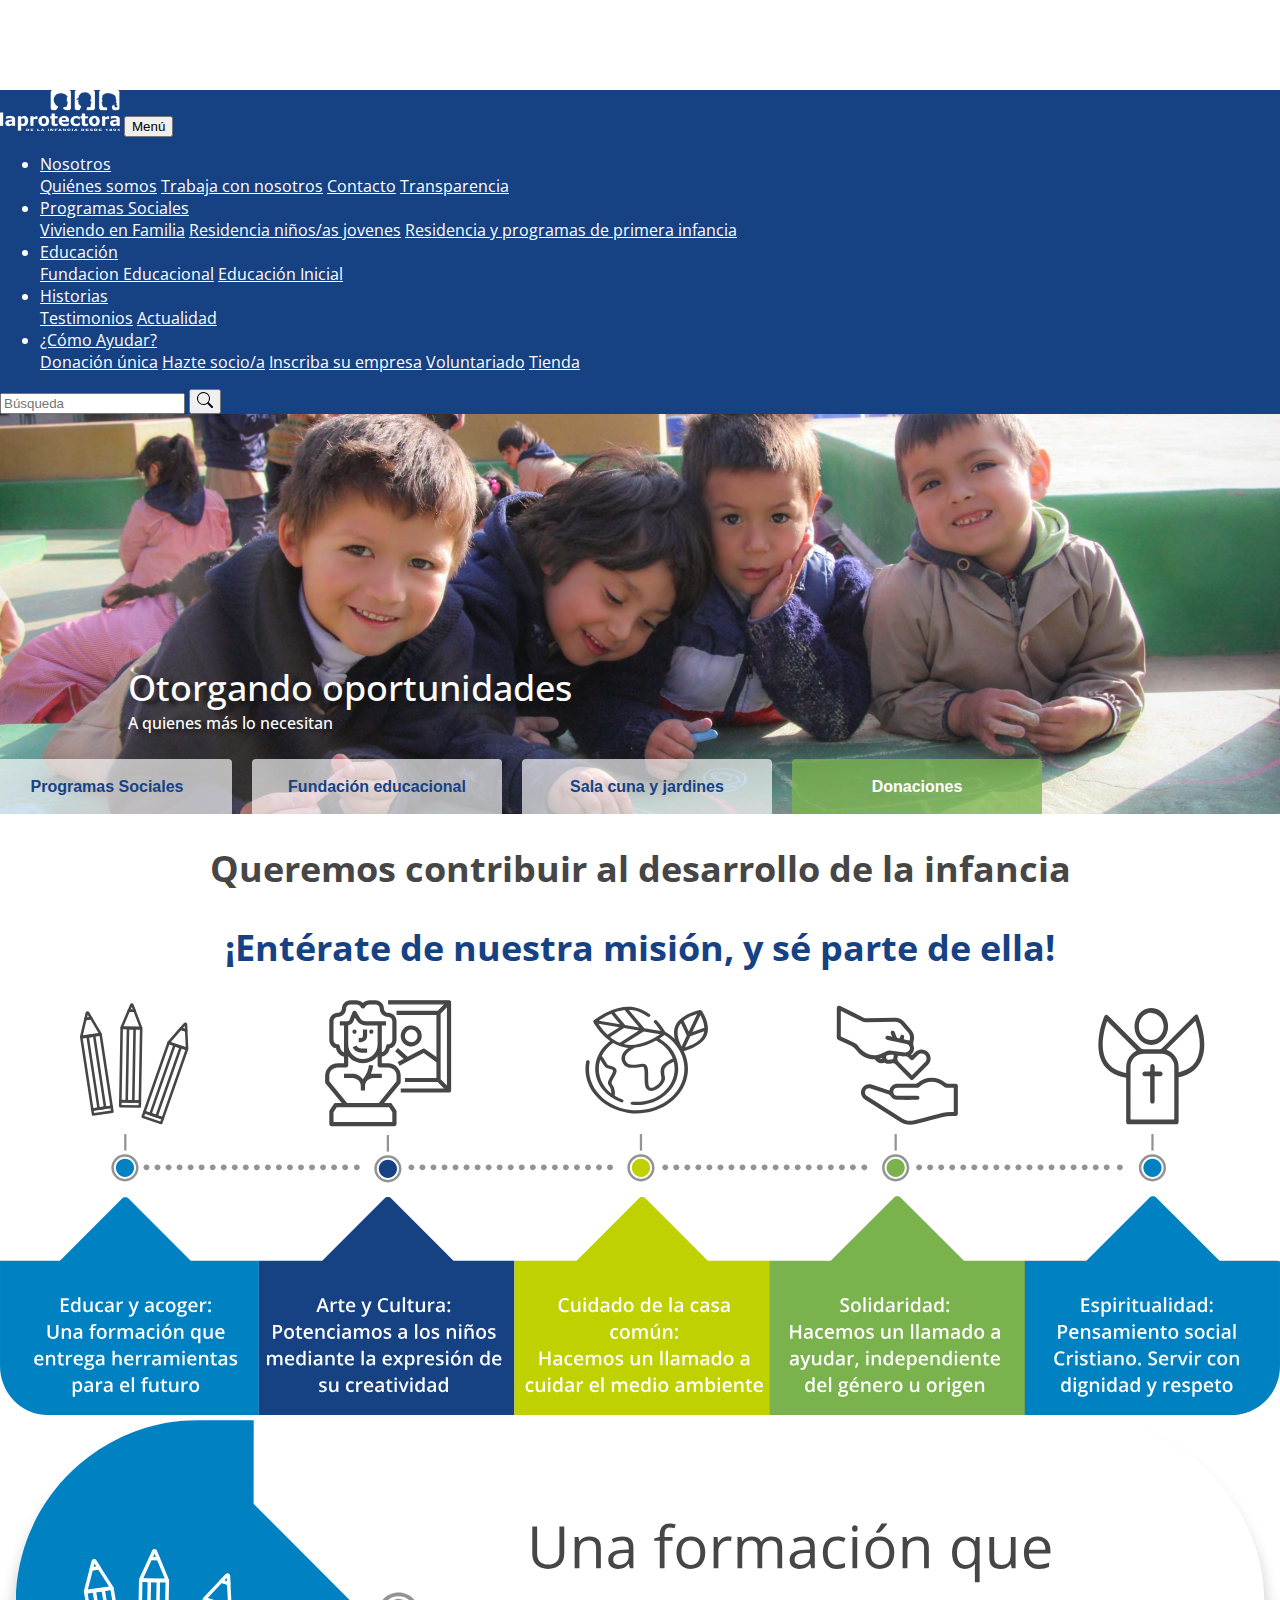
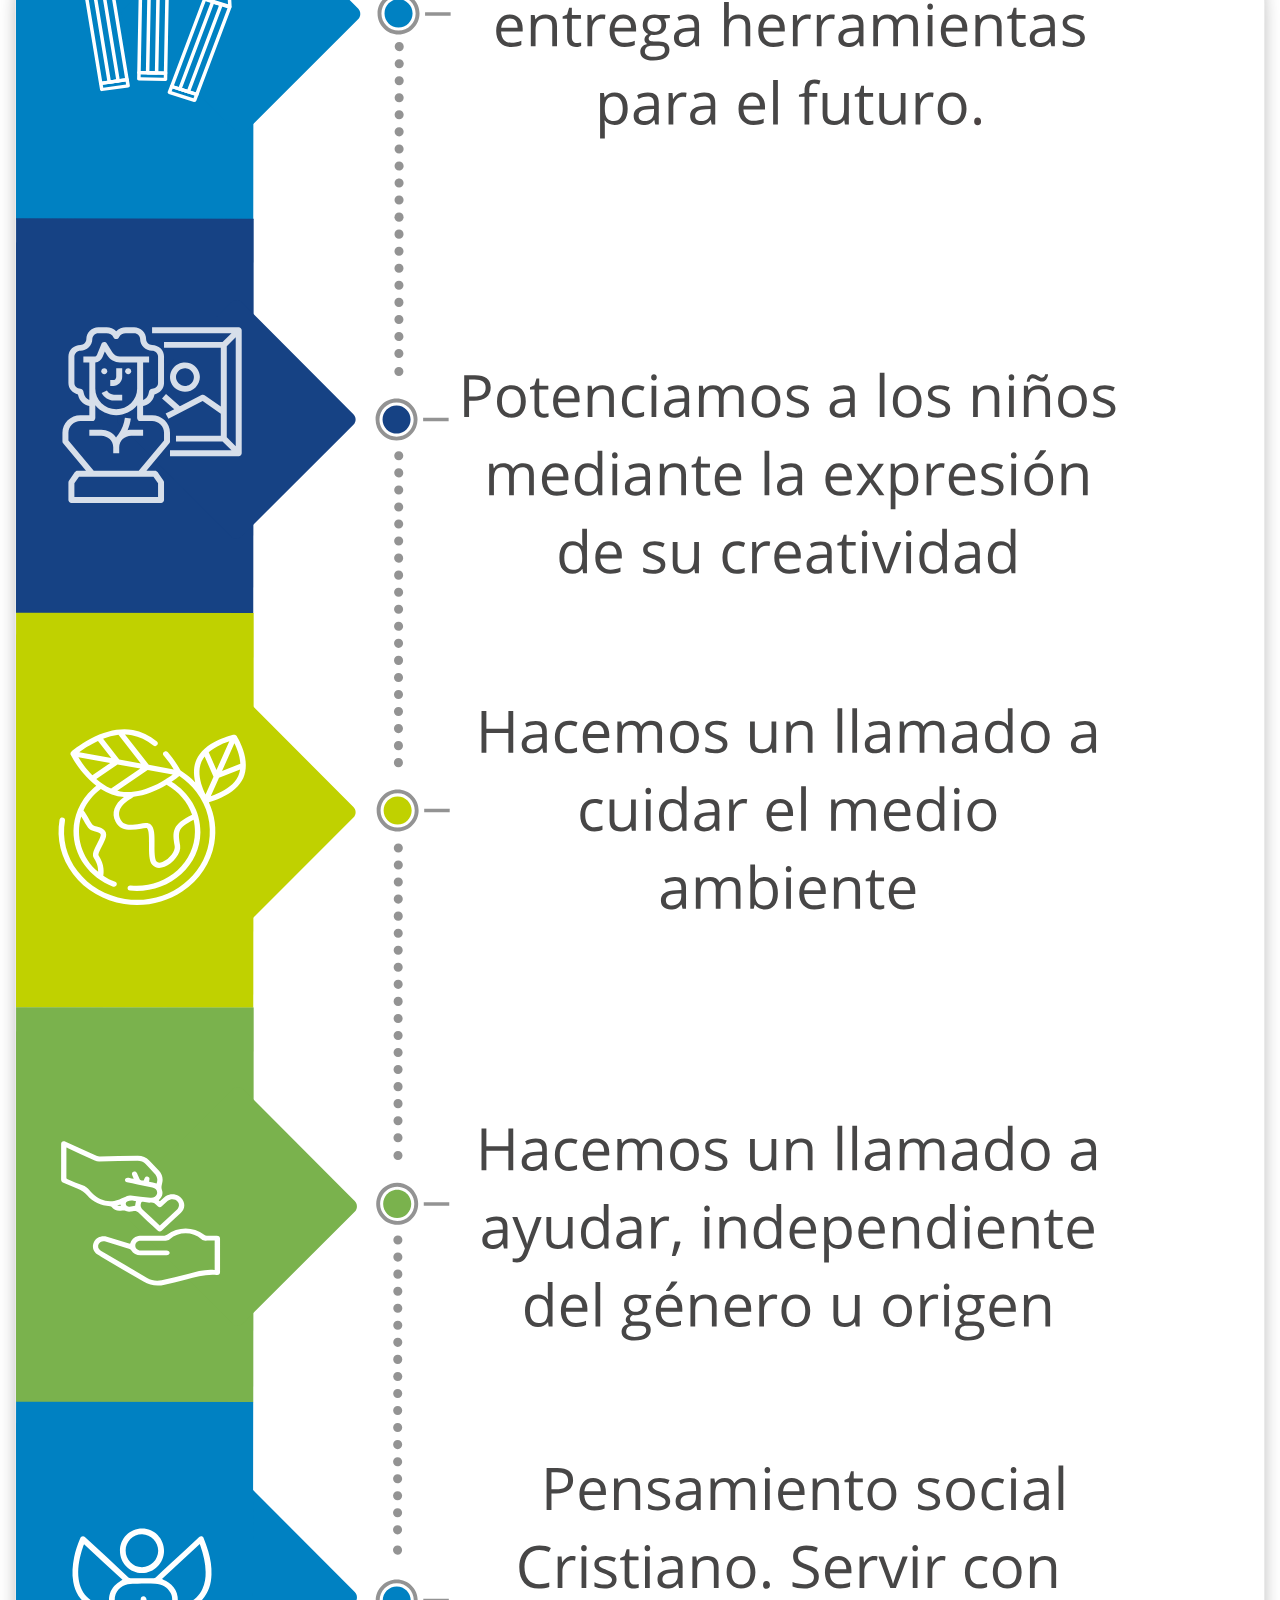
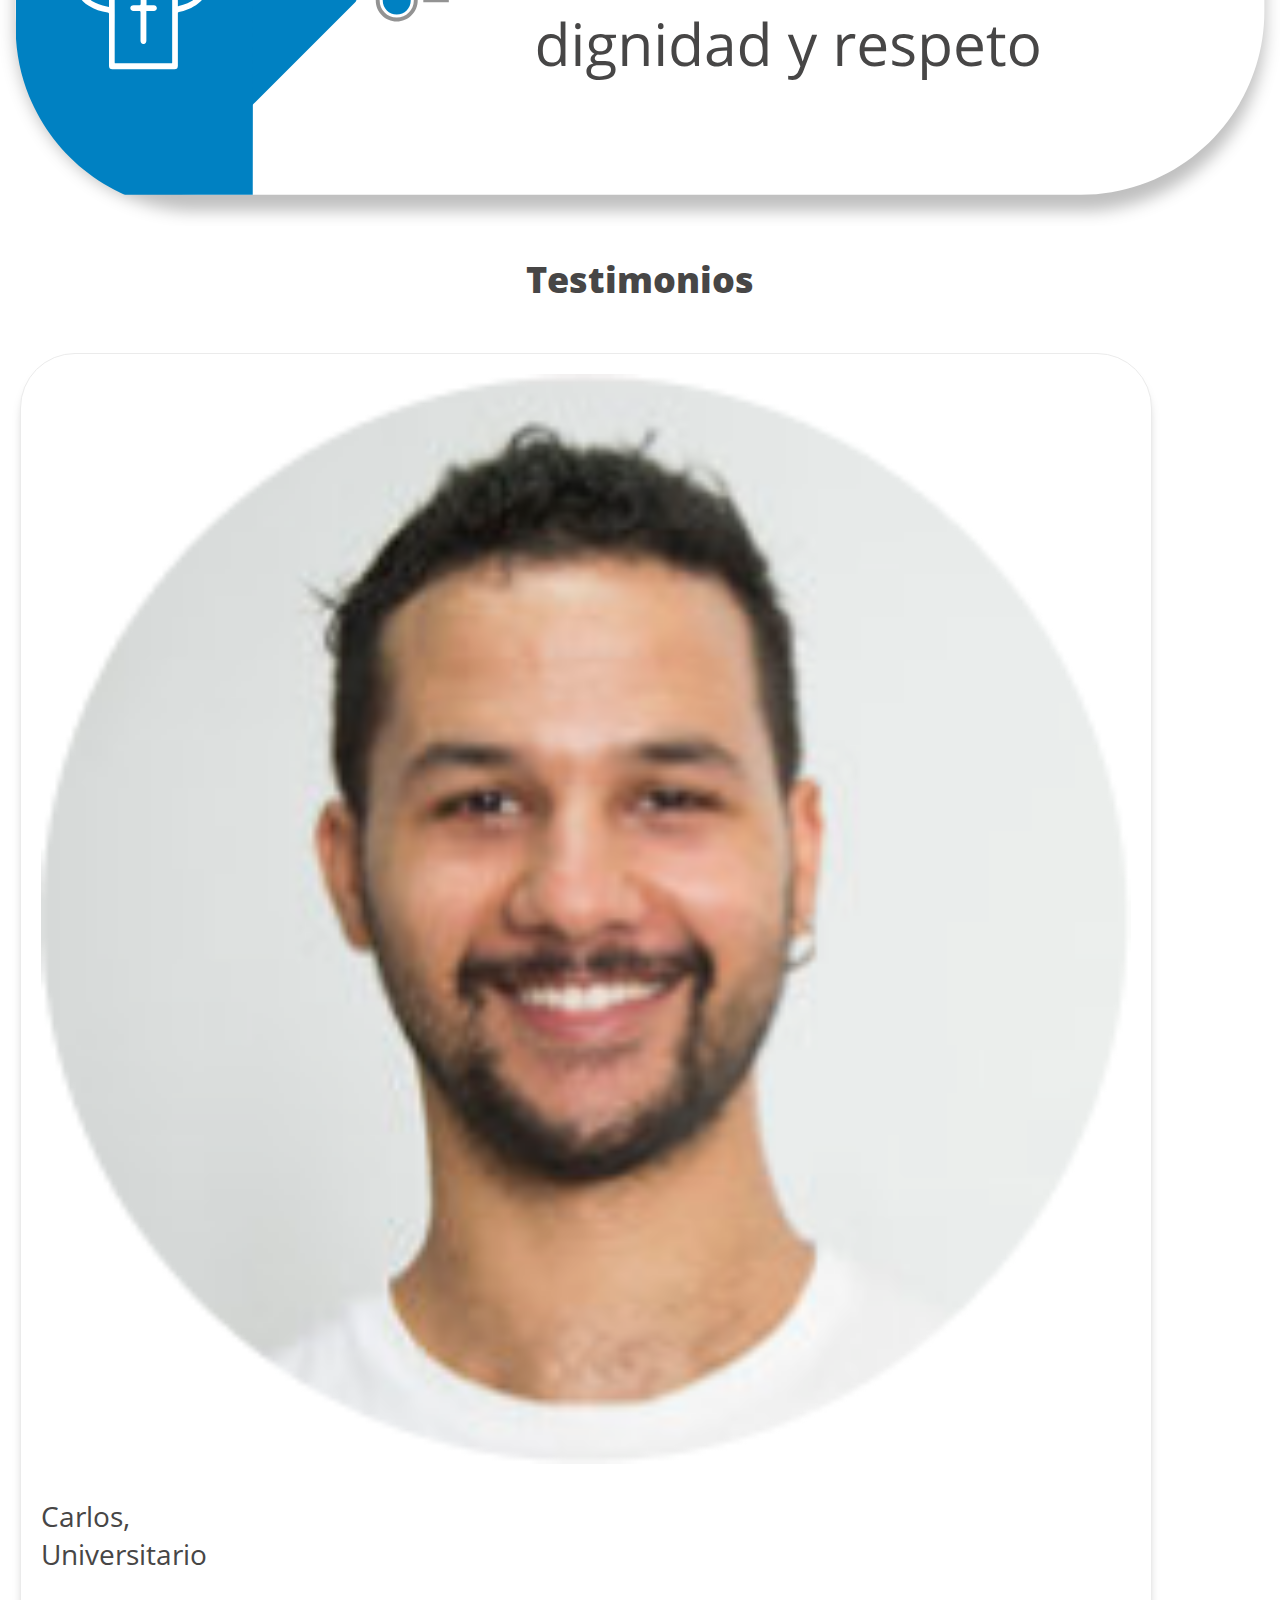
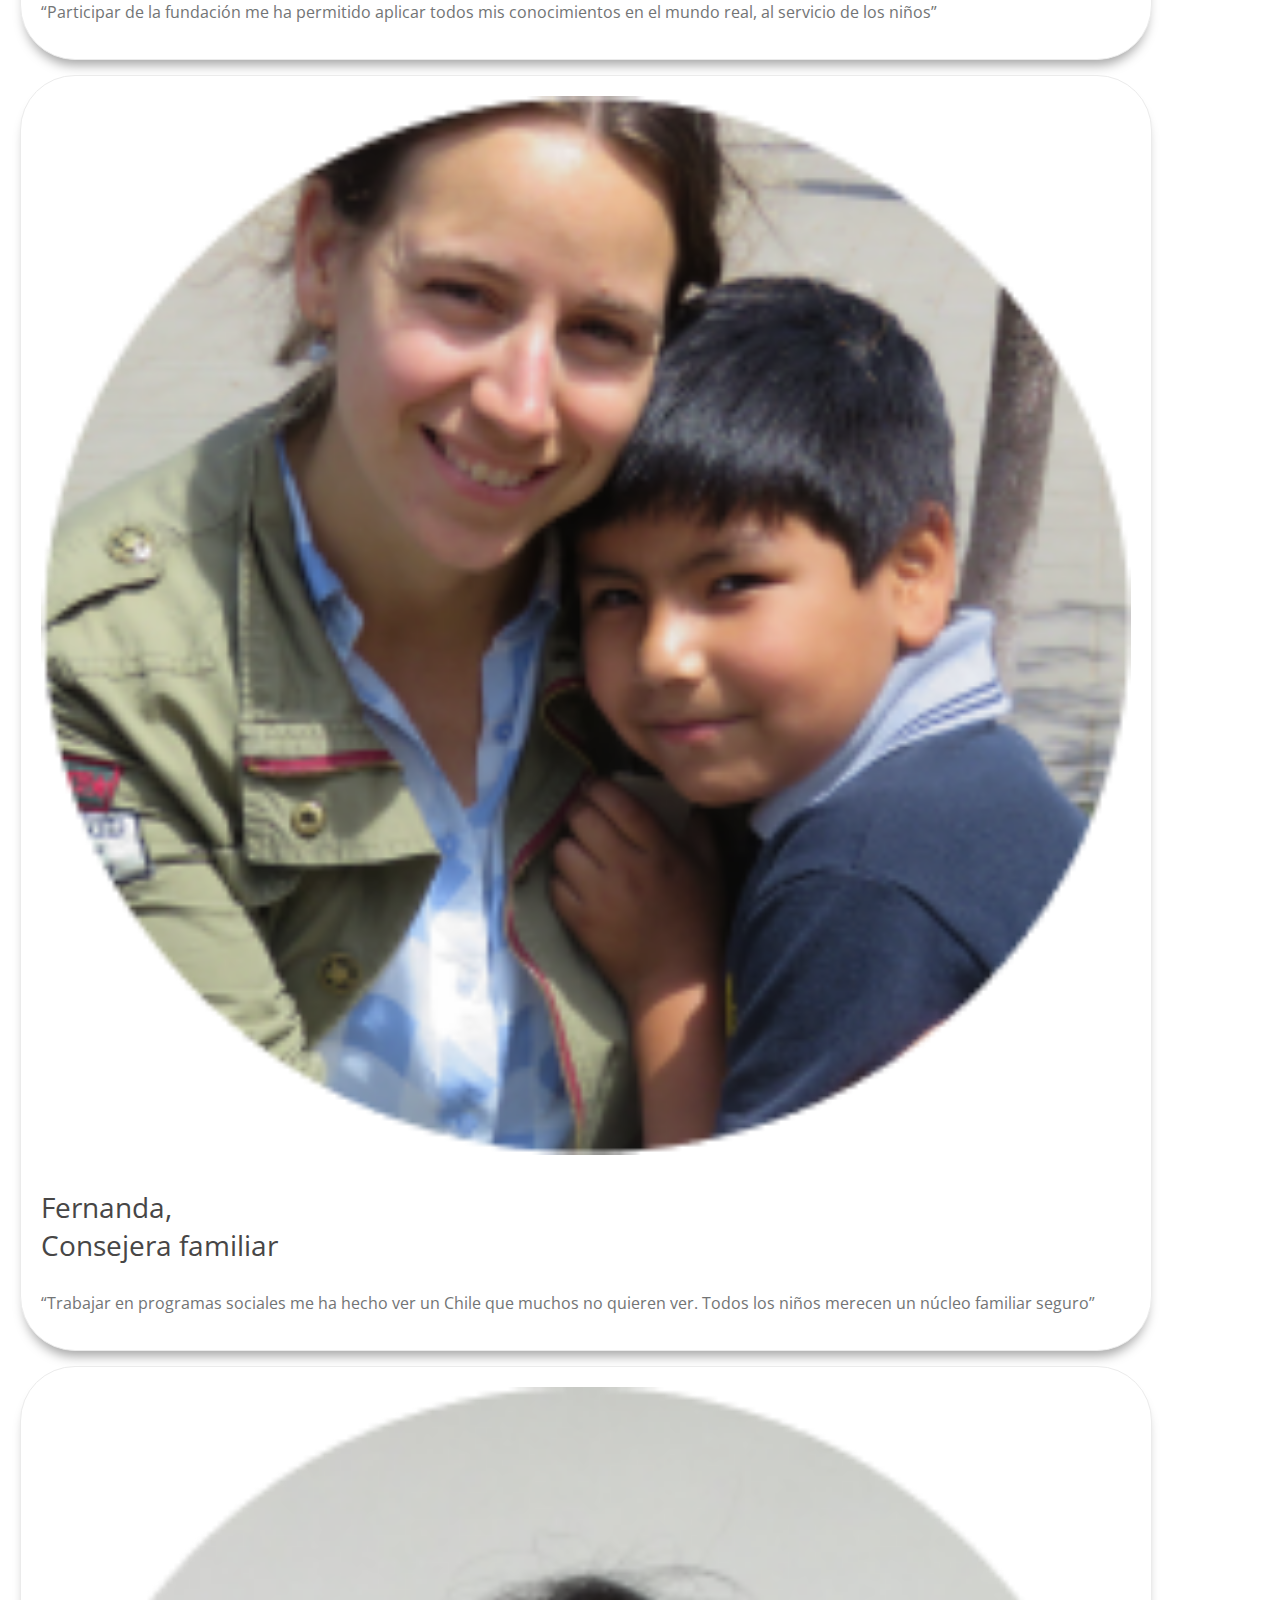
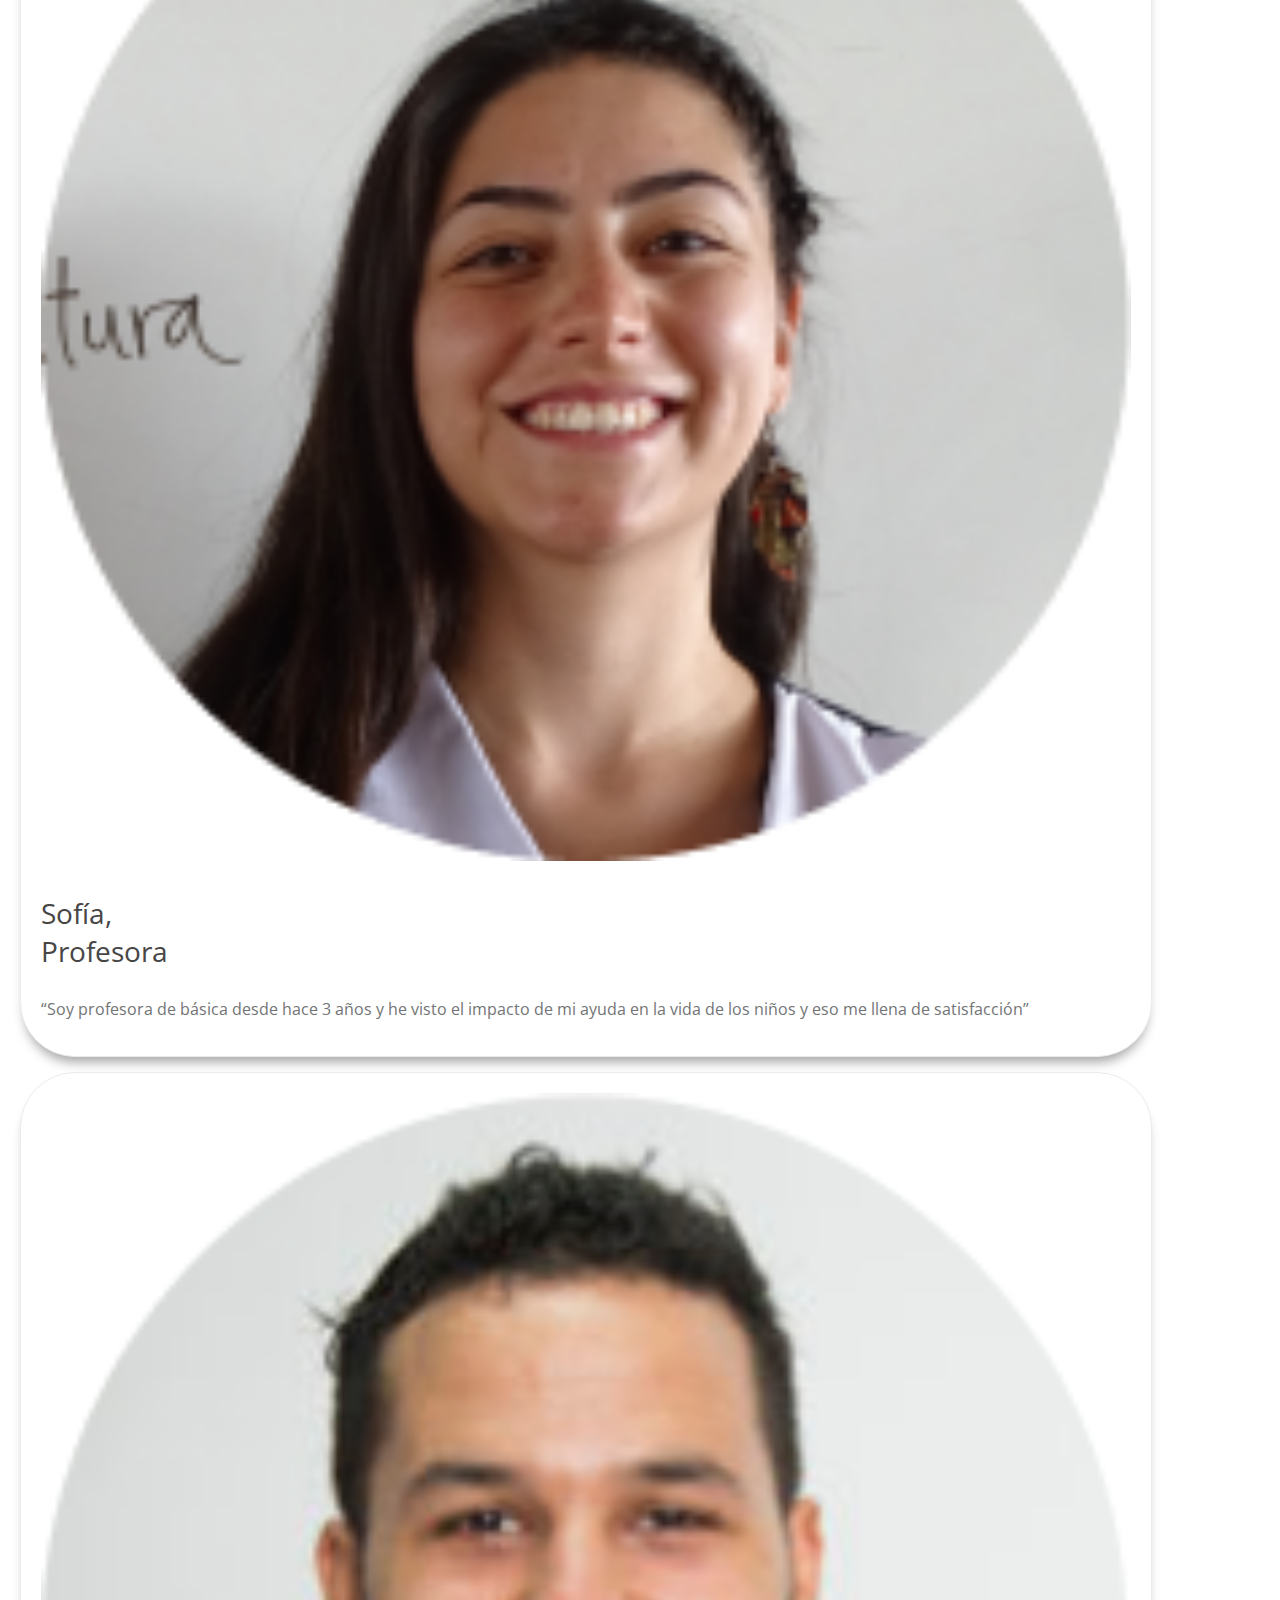
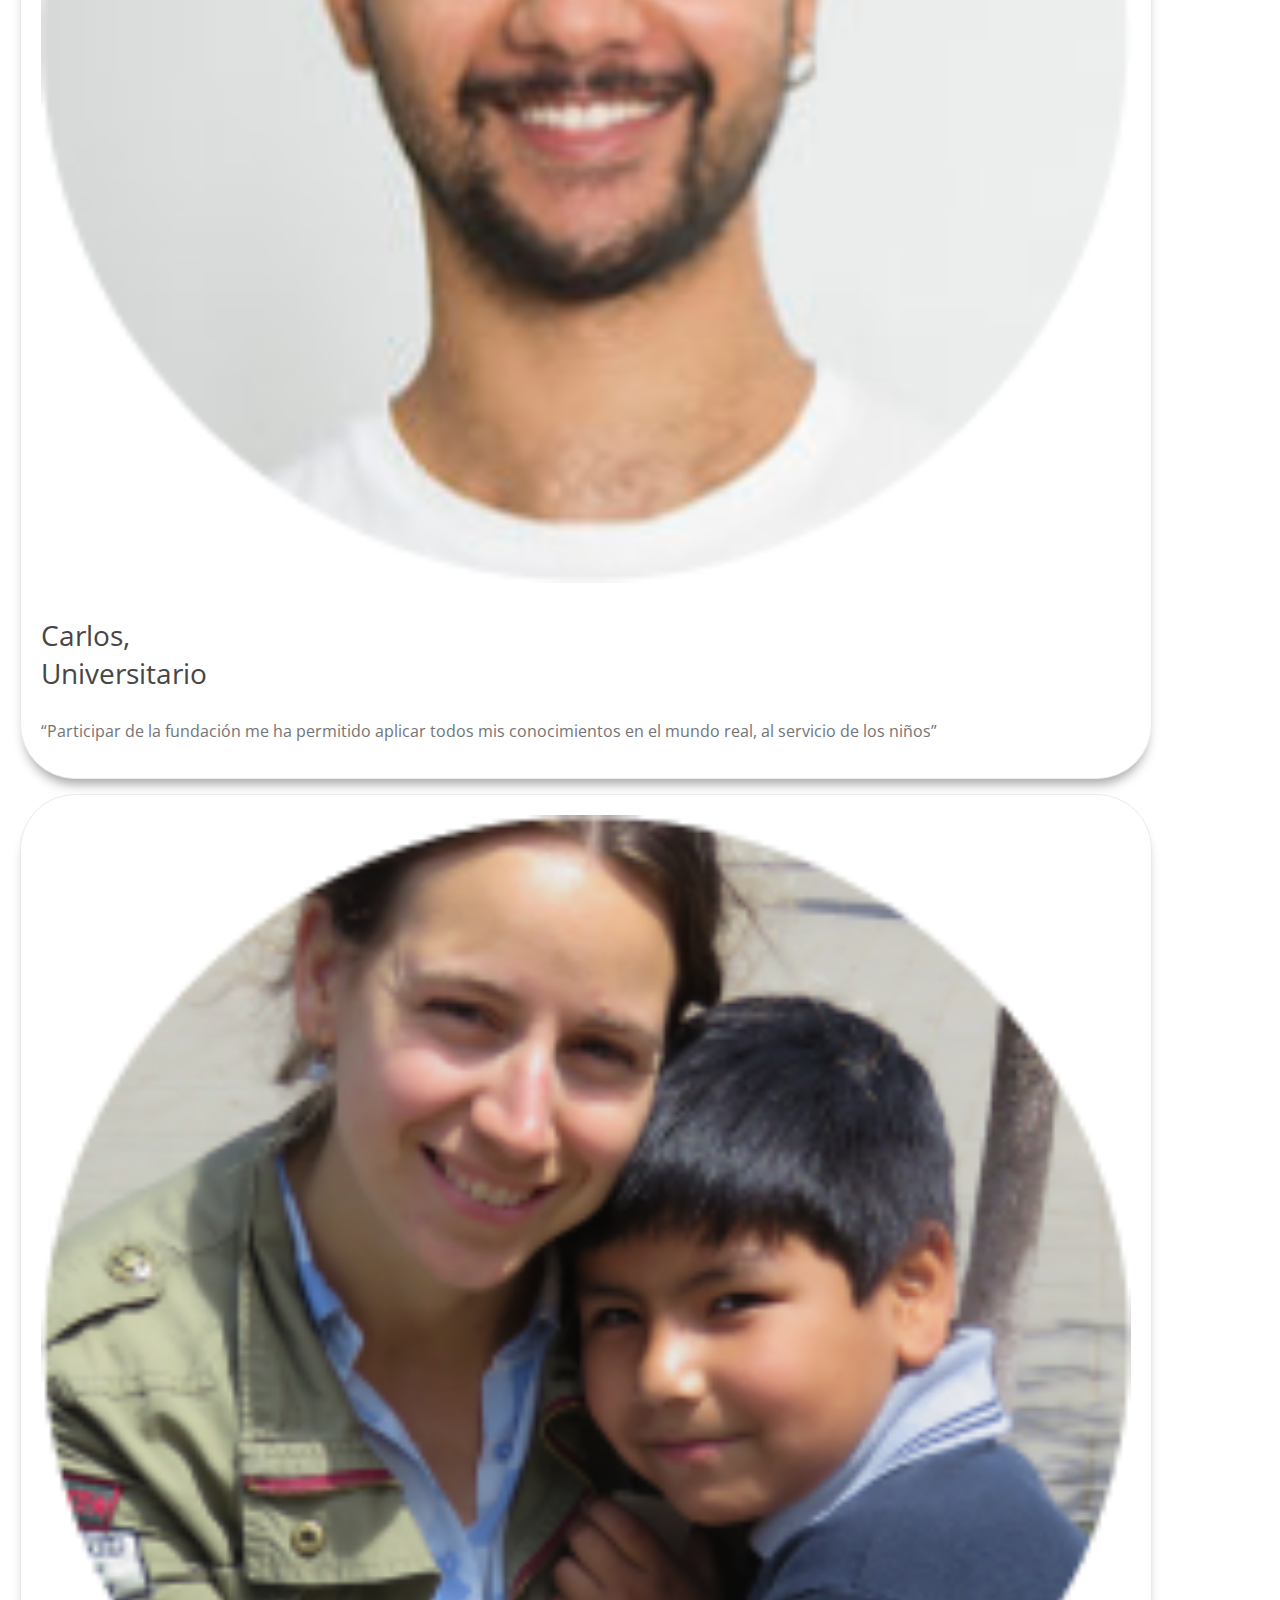
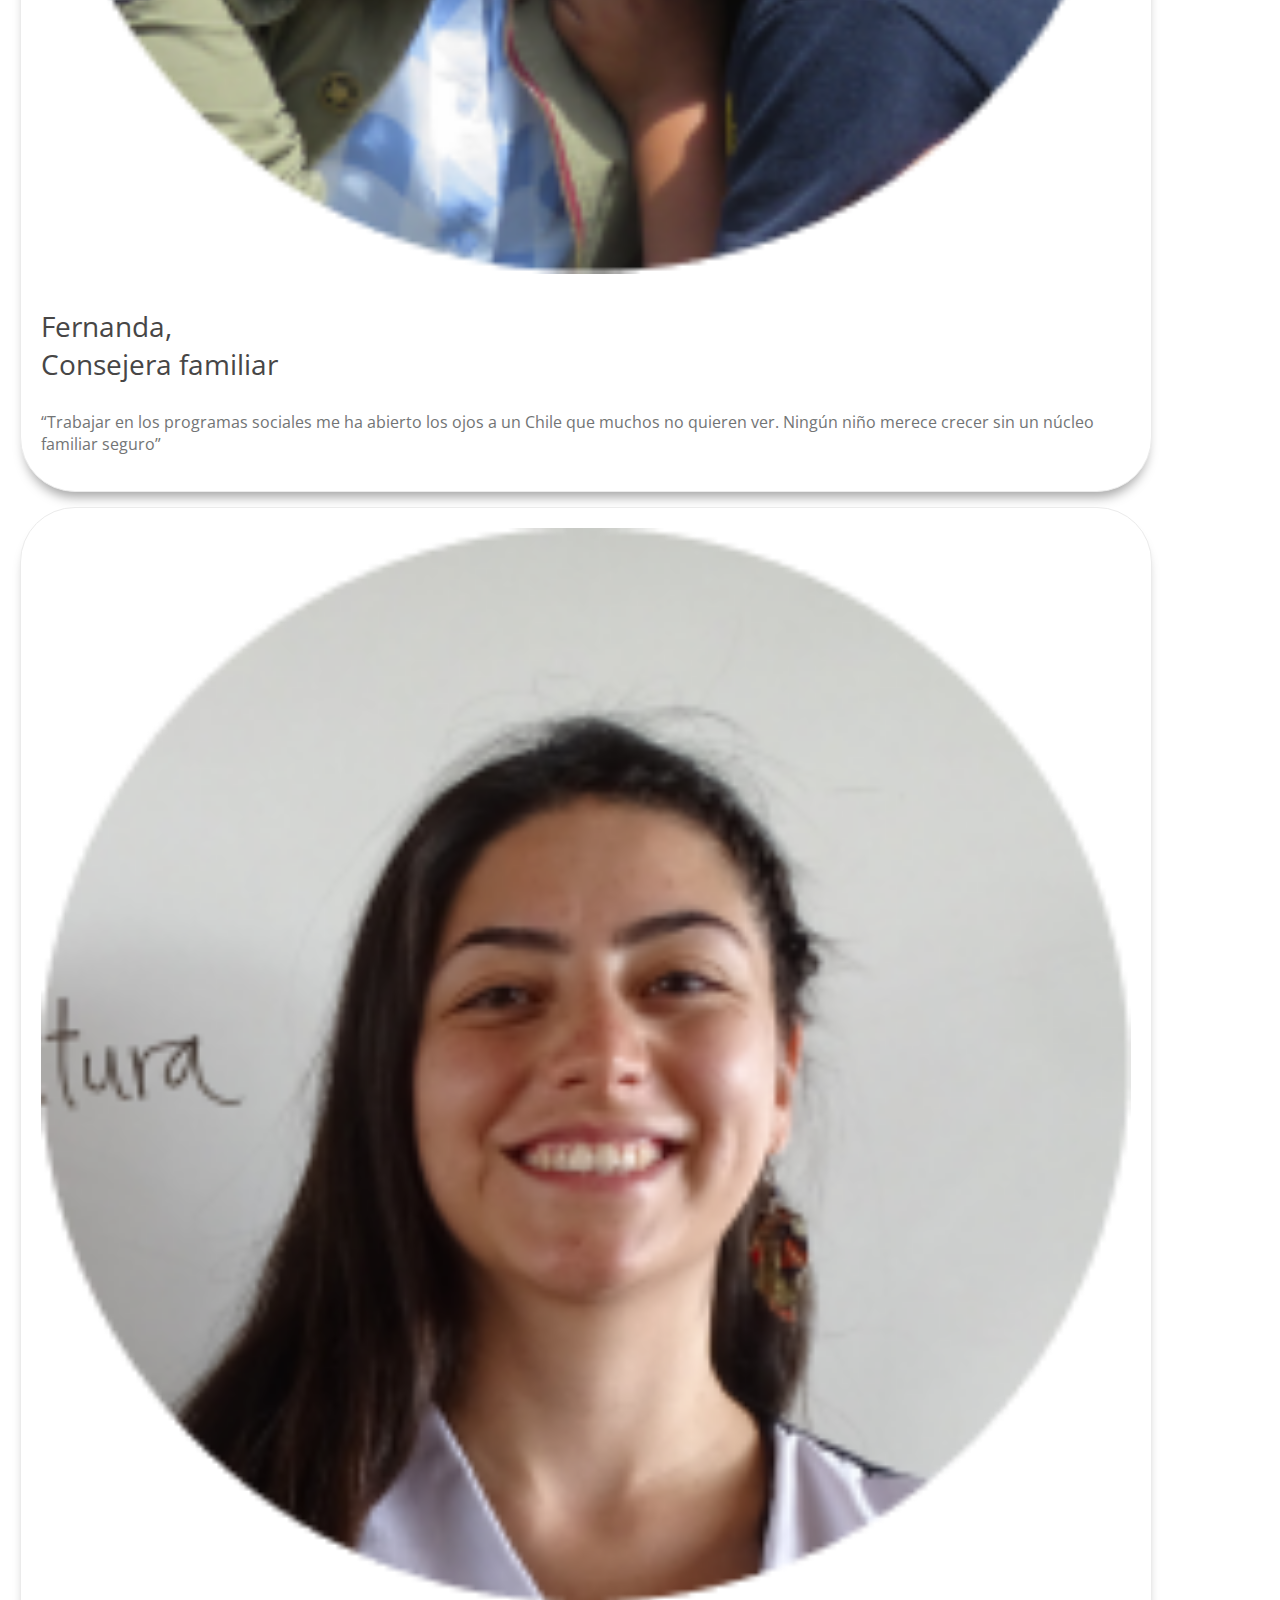
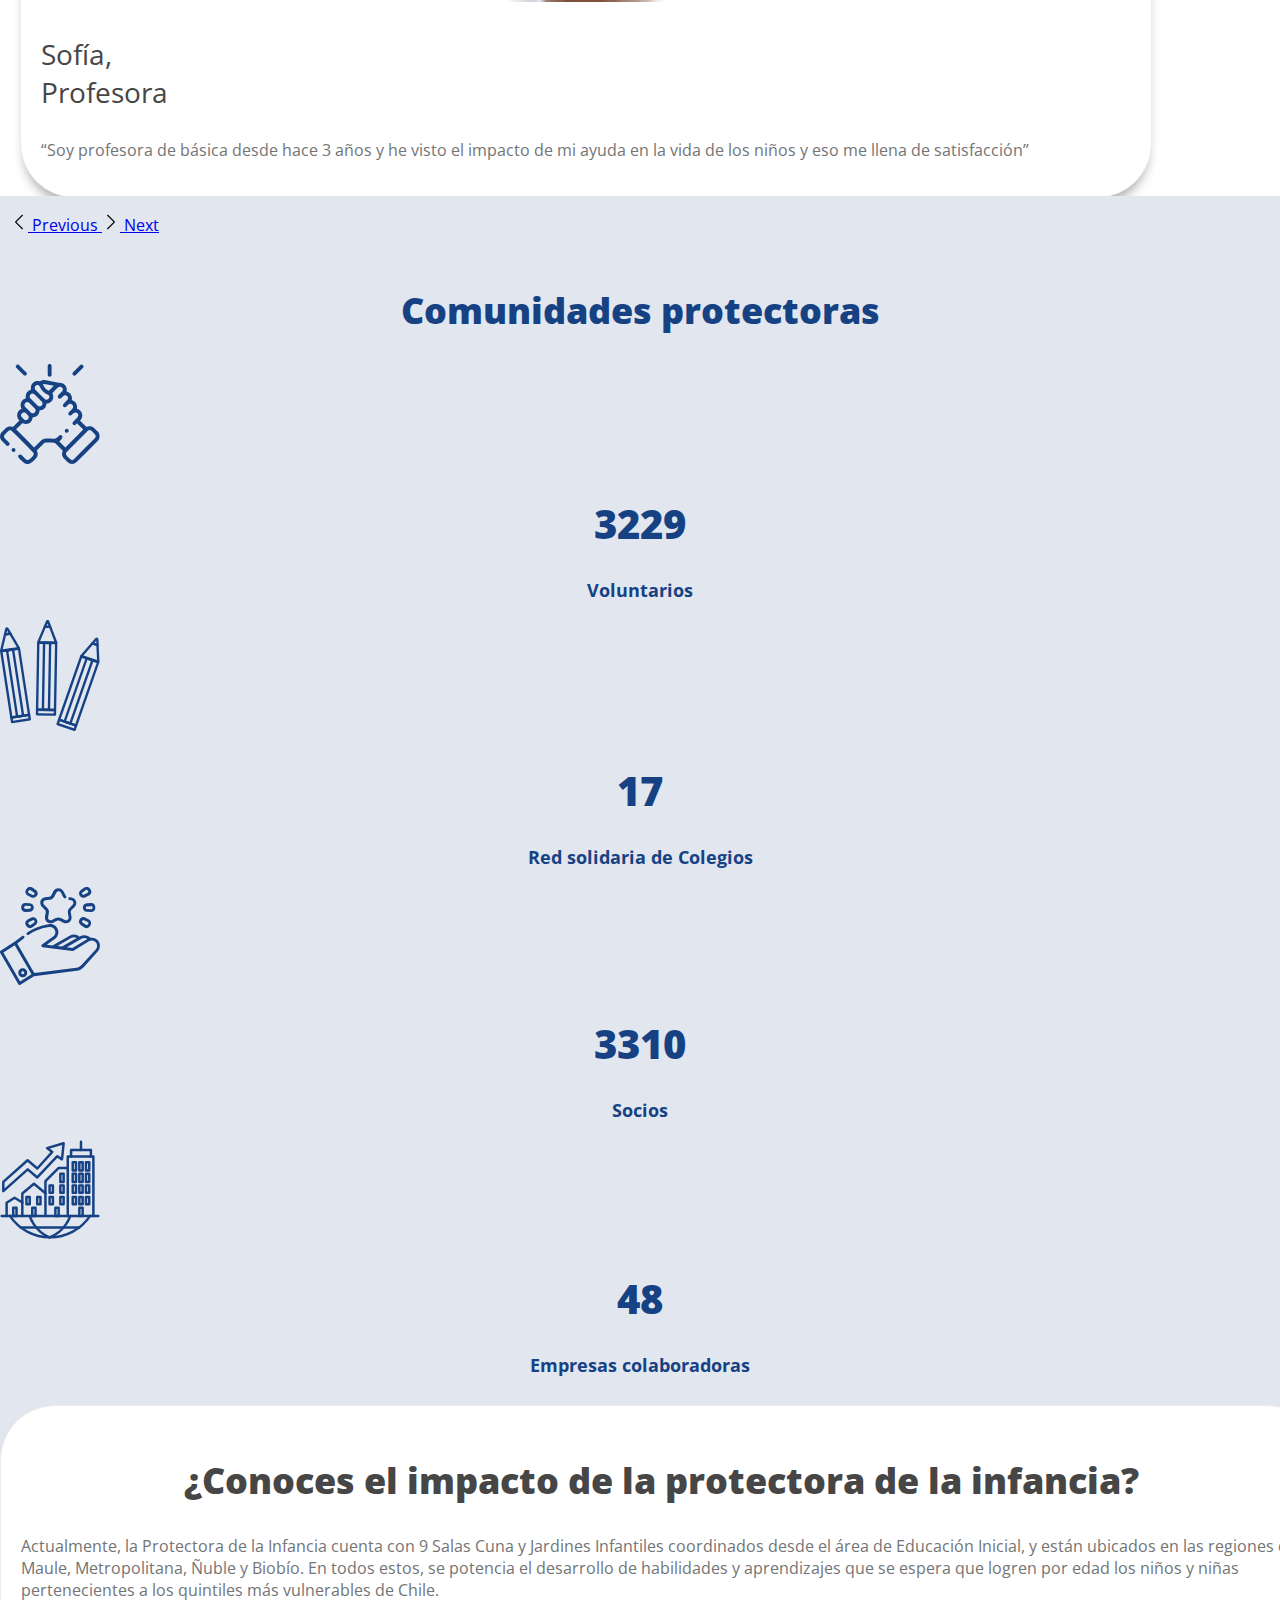
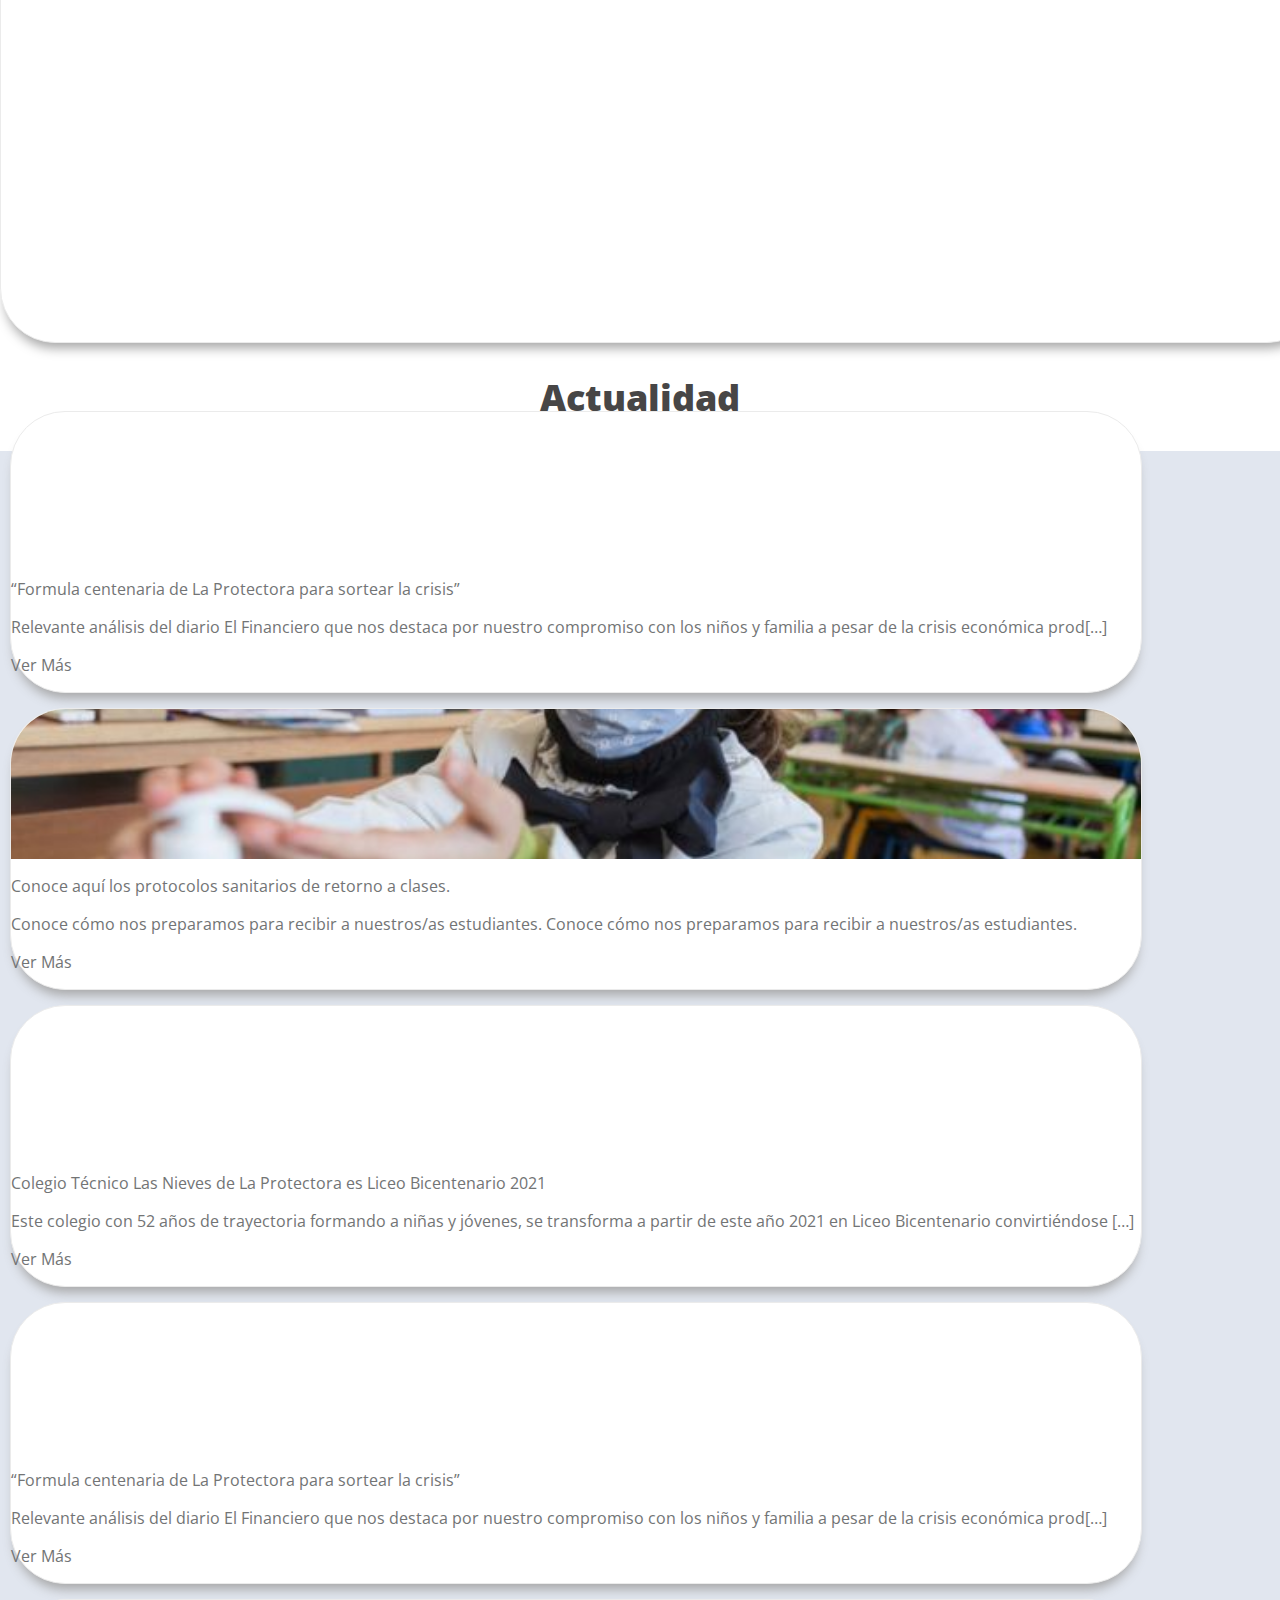
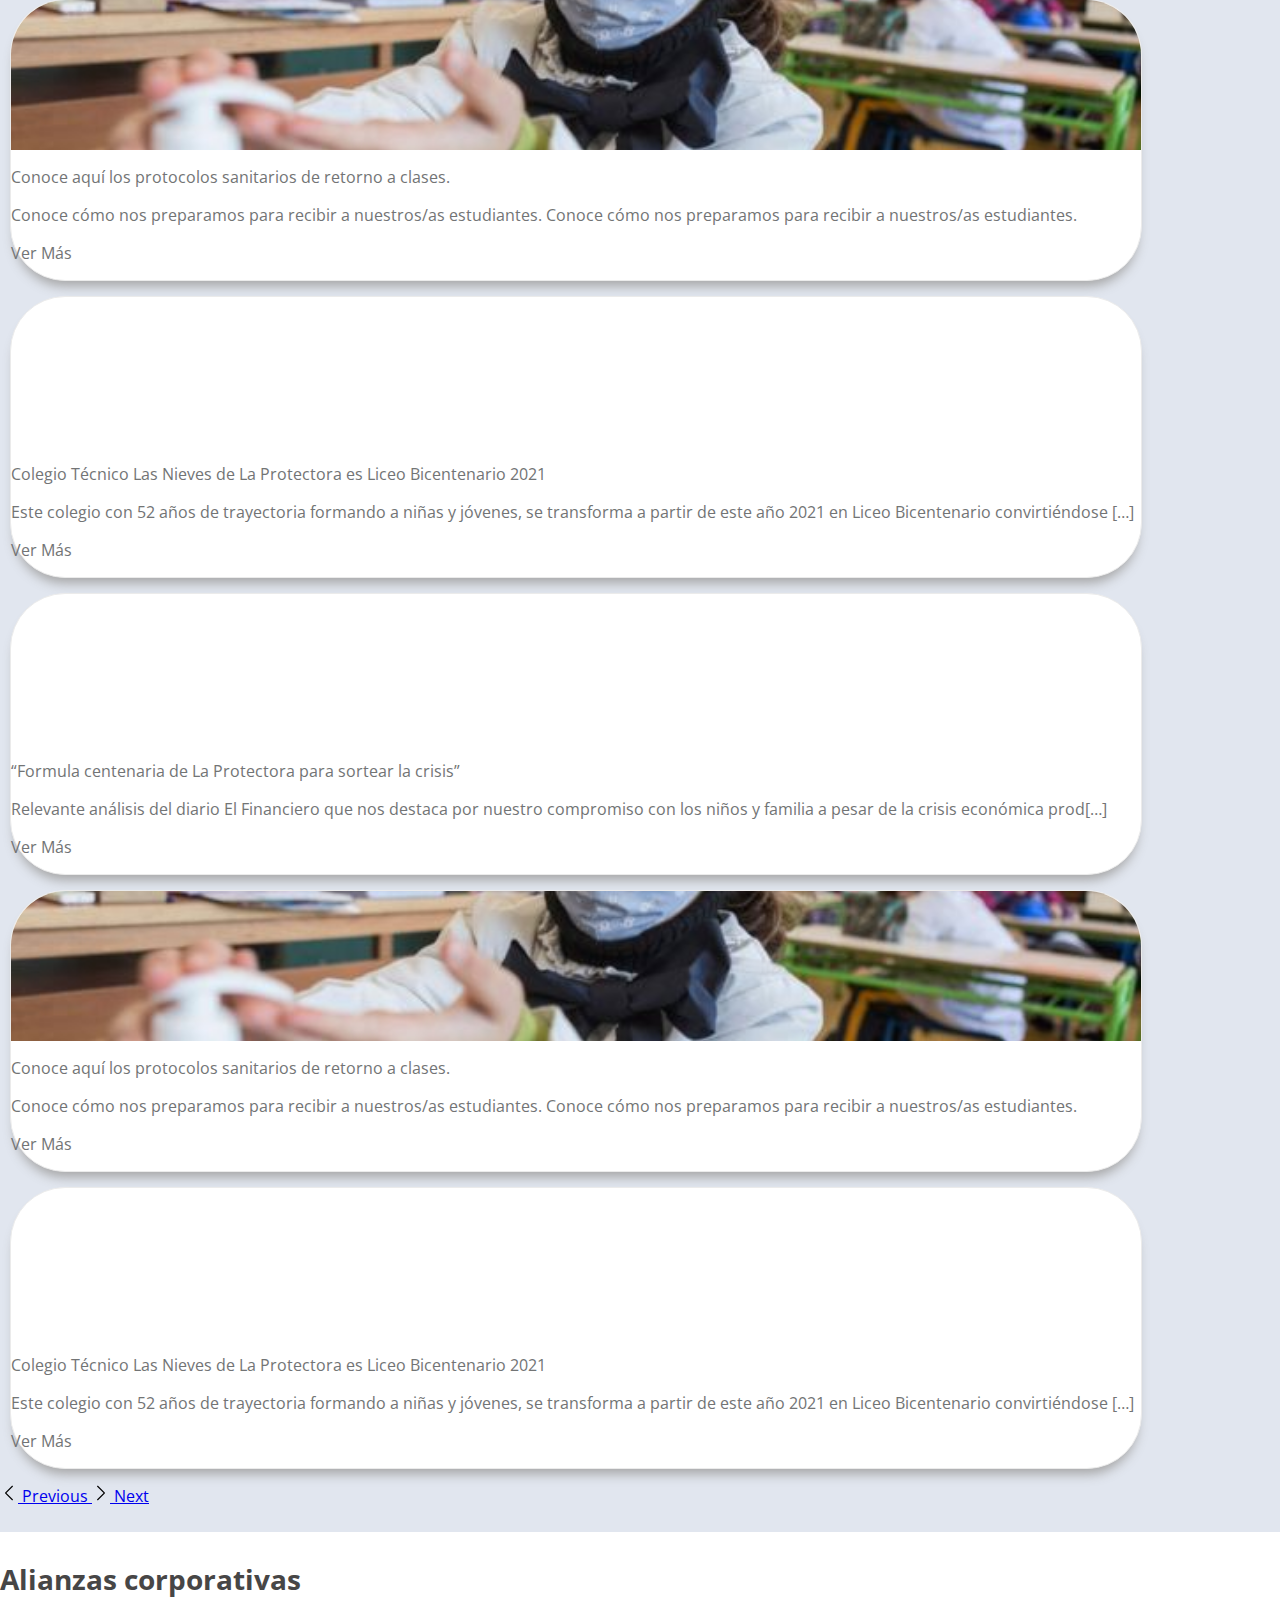
==== commit 07a6e52c: "se incorpora informacion de testimonios y video en el index, se mejora dropdown de algunos textos" ====
--- a/index.html
+++ b/index.html
@@ -25,21 +25,31 @@
             <nav class="navbar navbar-expand-lg navbar-dark nav-color fixed-top align-center pb-4 pt-3">
                 <a class="navbar-brand ml-auto" href="index.html"><img src="assets/img/Logo-Protectora-Blanco-Oficial.png" width="120" height="" alt="Logo
                     del sitio web"></a>
-
-                <button class="navbar-toggler ml-auto" type="button" data-toggle="collapse" data-target="#navbarNav" aria-expanded="false" aria-label="Toggle navigation">
+                <button class="navbar-toggler ml-auto mb-2" type="button" data-toggle="collapse" data-target="#navbarNav" aria-expanded="false" aria-label="Toggle navigation">
                     <span class="navbar-toggler-icon"></span>
-                    <span class="mt-2">Menú</span>
+                    <span class="mt-3">Menú</span>
                 </button>
                 <div class="collapse navbar-collapse" id="navbarNav">
                     <ul class="navbar-nav ml-auto">
-                        <li class="nav-item "><a class="nav-link" href="#inicio">Nosotros</a></li>
+                        <li class="nav-item dropdown nav-color">
+                            <a class="nav-link dropdown-toggle nav-color" href="#" id="navbarDropdown" role="button" data-toggle="dropdown" aria-haspopup="true" aria-expanded="false">
+                                Nosotros
+                            </a>
+                            <div class="dropdown-menu nav-color" aria-labelledby="navbarDropdown">
+                                <a class="dropdown-item" href="#">Quiénes somos</a>
+                                <a class="dropdown-item" href="#">Trabaja con nosotros</a>
+                                <a class="dropdown-item" href="#">Contacto</a>
+                                <a class="dropdown-item" href="#">Transparencia</a>
+                            </div>
+                        </li>
                         <li class="nav-item dropdown nav-color">
                             <a class="nav-link dropdown-toggle nav-color" href="#" id="navbarDropdown" role="button" data-toggle="dropdown" aria-haspopup="true" aria-expanded="false">
                                 Programas Sociales
                             </a>
                             <div class="dropdown-menu nav-color" aria-labelledby="navbarDropdown">
-                                <a class="dropdown-item" href="#">SubMenu 1</a>
-                                <a class="dropdown-item" href="#">SubMenu 2</a>
+                                <a class="dropdown-item" href="#">Viviendo en Familia</a>
+                                <a class="dropdown-item" href="#">Residencia niños/as jovenes</a>
+                                <a class="dropdown-item" href="#">Residencia y programas de primera infancia</a>
                             </div>
                         </li>
                         <li class="nav-item dropdown nav-color">
@@ -51,15 +61,25 @@
                                 <a class="dropdown-item" href="jardines.html">Educación Inicial</a>
                             </div>
                         </li>
-
-                        <li class="nav-item"><a class="nav-link" href="#contacto">Testimonios</a></li>
                         <li class="nav-item dropdown nav-color">
                             <a class="nav-link dropdown-toggle nav-color" href="#" id="navbarDropdown" role="button" data-toggle="dropdown" aria-haspopup="true" aria-expanded="false">
-                                Cómo Ayudar
+                                Historias
                             </a>
                             <div class="dropdown-menu nav-color" aria-labelledby="navbarDropdown">
-                                <a class="dropdown-item" href="#">SubMenu 1</a>
-                                <a class="dropdown-item" href="#">SubMenu 2</a>
+                                <a class="dropdown-item" href="#">Testimonios</a>
+                                <a class="dropdown-item" href="#">Actualidad</a>
+                            </div>
+                        </li>
+                        <li class="nav-item dropdown nav-color">
+                            <a class="nav-link dropdown-toggle nav-color" href="#" id="navbarDropdown" role="button" data-toggle="dropdown" aria-haspopup="true" aria-expanded="false">
+                                ¿Cómo Ayudar?
+                            </a>
+                            <div class="dropdown-menu nav-color" aria-labelledby="navbarDropdown">
+                                <a class="dropdown-item" href="#">Donación única</a>
+                                <a class="dropdown-item" href="#">Hazte socio/a</a>
+                                <a class="dropdown-item" href="#">Inscriba su empresa</a>
+                                <a class="dropdown-item" href="#">Voluntariado</a>
+                                <a class="dropdown-item" href="#">Tienda</a>
                             </div>
                         </li>
                     </ul>
@@ -109,8 +129,7 @@
     <!-- timeline -->
     <section>
         <main class="container text-center pt-5 mb-5">
-            <h2>Queremos contribuir al desarrollo de la infancia
-            </h2>
+            <h2 class="title-sites-gray">Queremos contribuir al desarrollo de la infancia</h2>
             <h1 class="font-weight-bold title-sites-blue">¡Entérate de nuestra misión, y sé parte de ella!</h1>
             <!-- infografia desktop -->
             <div title="Infografia para conocer a la protectora" class="d-flex justify-content-center mt-5">
@@ -132,30 +151,90 @@
                     <div class="carousel-item active">
                         <div class="row">
                             <div class="col-lg-6 col-xl-6 col-md-12 col-12 d-none d-sm-none d-md-none d-lg-block d-xl-block">
-                                <div class="card-float-interior">caja 1</div>
+                                <div class="card-float-interior-testimonios">
+                                    <div class="row align-items-center">
+                                        <div class="col-xl-4 col-lg-4 col-md-4 col-12">
+                                            <img src="./assets/img/testimonio1.png" alt="" width="100%" class="img-testimonios">
+                                        </div>
+                                        <div class="col-xl-8 col-lg-8 col-md-8 col-12">
+                                            <p class="subtitle-site-title text-center font-weight-bold">Carlos,<br> Universitario</p>
+                                            <p class="parrafo-regular">“Participar de la fundación me ha permitido aplicar todos mis conocimientos en el mundo real, al servicio de los niños”</p>
+                                        </div>
+                                    </div>
+                                </div>
                             </div>
                             <div class="col-lg-6 col-xl-6 col-md-12 col-12">
-                                <div class="card-float-interior">caja 2</div>
+                                <div class="card-float-interior-testimonios">
+                                    <div class="row align-items-center">
+                                        <div class="col-xl-4 col-lg-4 col-md-4 col-12">
+                                            <img src="./assets/img/testimonio2.png" alt="" width="100%" class="img-testimonios">
+                                        </div>
+                                        <div class="col-xl-8 col-lg-8 col-md-8 col-12">
+                                            <p class="subtitle-site-title text-center font-weight-bold">Fernanda,<br> Consejera familiar</p>
+                                            <p class="parrafo-regular">“Trabajar en programas sociales me ha hecho ver un Chile que muchos no quieren ver. Todos los niños merecen un núcleo familiar seguro”</p>
+                                        </div>
+                                    </div>
+                                </div>
                             </div>
                         </div>
                     </div>
                     <div class="carousel-item">
                         <div class="row">
                             <div class="col-lg-6 col-xl-6 col-md-12 col-12 d-none d-sm-none d-md-none d-lg-block d-xl-block">
-                                <div class="card-float-interior">caja 3</div>
+                                <div class="card-float-interior-testimonios">
+                                    <div class="row align-items-center">
+                                        <div class="col-xl-4 col-lg-4 col-md-4 col-12">
+                                            <img src="./assets/img/testimonio3.png" alt="" width="100%" class="img-testimonios">
+                                        </div>
+                                        <div class="col-xl-8 col-lg-8 col-md-8 col-12">
+                                            <p class="subtitle-site-title text-center font-weight-bold">Sofía, <br>Profesora</p>
+                                            <p class="parrafo-regular">“Soy profesora de básica desde hace 3 años y he visto el impacto de mi ayuda en la vida de los niños y eso me llena de satisfacción”</p>
+                                        </div>
+                                    </div>
+                                </div>
                             </div>
                             <div class="col-lg-6 col-xl-6 col-md-12 col-12">
-                                <div class="card-float-interior">caja 4</div>
+                                <div class="card-float-interior-testimonios">
+                                    <div class="row align-items-center">
+                                        <div class="col-xl-4 col-lg-4 col-md-4 col-12">
+                                            <img src="./assets/img/testimonio1.png" alt="" width="100%" class="img-testimonios">
+                                        </div>
+                                        <div class="col-xl-8 col-lg-8 col-md-8 col-12">
+                                            <p class="subtitle-site-title text-center font-weight-bold">Carlos,<br> Universitario</p>
+                                            <p class="parrafo-regular">“Participar de la fundación me ha permitido aplicar todos mis conocimientos en el mundo real, al servicio de los niños”</p>
+                                        </div>
+                                    </div>
+                                </div>
                             </div>
                         </div>
                     </div>
                     <div class="carousel-item">
                         <div class="row">
                             <div class="col-lg-6 col-xl-6 col-md-12 col-12 d-none d-sm-none d-md-none d-lg-block d-xl-block">
-                                <div class="card-float-interior">caja 5</div>
+                                <div class="card-float-interior-testimonios">
+                                    <div class="row align-items-center">
+                                        <div class="col-xl-4 col-lg-4 col-md-4 col-12">
+                                            <img src="./assets/img/testimonio2.png" alt="" width="100%" class="img-testimonios">
+                                        </div>
+                                        <div class="col-xl-8 col-lg-8 col-md-8 col-12">
+                                            <p class="subtitle-site-title text-center font-weight-bold">Fernanda,<br> Consejera familiar</p>
+                                            <p class="parrafo-regular">“Trabajar en los programas sociales me ha abierto los ojos a un Chile que muchos no quieren ver. Ningún niño merece crecer sin un núcleo familiar seguro”</p>
+                                        </div>
+                                    </div>
+                                </div>
                             </div>
                             <div class="col-lg-6 col-xl-6 col-md-12 col-12">
-                                <div class="card-float-interior">caja 6</div>
+                                <div class="card-float-interior-testimonios">
+                                    <div class="row align-items-center">
+                                        <div class="col-xl-4 col-lg-4 col-md-4 col-12">
+                                            <img src="./assets/img/testimonio3.png" alt="" width="100%" class="img-testimonios">
+                                        </div>
+                                        <div class="col-xl-8 col-lg-8 col-md-8 col-12">
+                                            <p class="subtitle-site-title text-center font-weight-bold">Sofía, <br>Profesora</p>
+                                            <p class="parrafo-regular">“Soy profesora de básica desde hace 3 años y he visto el impacto de mi ayuda en la vida de los niños y eso me llena de satisfacción”</p>
+                                        </div>
+                                    </div>
+                                </div>
                             </div>
                         </div>
                     </div>
@@ -182,25 +261,25 @@
         <div class="container content-card-float-home mt-4 mb-4">
             <h2 class="title-sites-blue mt-3"><strong>Comunidades protectoras</strong></h2>
             <div class="row align-items-end mt-4">
-                <div class="col">
+                <div class="col-xl-3 col-lg-3 col-md-3 col-6">
                     <article class="d-flex justify-content-center">
                         <img src="./assets/img/icon-voluntarios-home.svg" alt="" width="100"></article>
                     <h1 class="cifras_num"><strong>3229</strong></h1>
                     <p class="cifras_texto">Voluntarios</p>
                 </div>
-                <div class="col content-icons-home">
+                <div class="col-xl-3 col-lg-3 col-md-3 col-6">
                     <article class="d-flex justify-content-center">
                         <img src="./assets/img/icon-redSolidaria-home.svg" alt="" width="100"></article>
                     <h1 class="cifras_num"><strong>17</strong></h1>
                     <p class="cifras_texto">Red solidaria de Colegios</p>
                 </div>
-                <div class="col">
+                <div class="col-xl-3 col-lg-3 col-md-3 col-6">
                     <article class="d-flex justify-content-center">
                         <img src="./assets/img/icon-socios-home.svg" alt="" width="100"></article>
                     <h1 class="cifras_num"><strong>3310</strong></h1>
                     <p class="cifras_texto">Socios</p>
                 </div>
-                <div class="col">
+                <div class="col-xl-3 col-lg-3 col-md-3 col-6">
                     <article class="d-flex justify-content-center">
                         <img src="./assets/img/icon-empresas-home.svg" alt="" width="100"></article>
                     <h1 class="cifras_num"><strong>48</strong></h1>
@@ -229,7 +308,9 @@
                             se potencia el desarrollo de habilidades y aprendizajes que se espera que logren por edad los niños y niñas pertenecientes a los quintiles más vulnerables de Chile.</p>
                     </div>
                     <div class="col-xl-6 col-lg-6 col-md-12 col-12">
-                        <article class="home-video"></article>
+                        <article>
+                            <iframe class="home-video" src="https://www.youtube.com/embed/fzr55pxFpz0" title="Video impacto de la protectora" frameborder="0" allow="accelerometer; autoplay; clipboard-write; encrypted-media; gyroscope; picture-in-picture" allowfullscreen></iframe>
+                        </article>
                     </div>
                 </div>
             </div>
@@ -238,7 +319,6 @@
             <h2 class="jardines-title pb-5 mt-5"><strong>Actualidad</strong></h2>
         </div>
     </section>
-
 
     <!-- cards de actualidad -->
     <section class="section_line_actions carousel slide" title="Conoce Nuestras comunidades Protectoras" role="contentinfo" id="carousel-actualidad" data-ride="carousel">
@@ -385,7 +465,6 @@
 
         </div>
     </section>
-
 
     <!-- marcas -->
     <section class="mt-5 mb-5">
--- a/assets/css/styleJardines.css
+++ b/assets/css/styleJardines.css
@@ -1,753 +1,806 @@
-    body {
-        margin: 0px;
-        padding: 0px;
-        font-family: 'Open Sans', sans-serif;
-        padding-top: 90px;
+body {
+    margin: 0px;
+    padding: 0px;
+    font-family: 'Open Sans', sans-serif;
+    padding-top: 90px;
+}
+
+.jardines-title {
+    font-size: 36px;
+    text-align: center;
+    color: #474646!important;
+}
+
+.title-sites-gray {
+    font-size: 36px;
+    text-align: center;
+    color: #474646;
+}
+
+.title-sites-blue {
+    font-size: 36px;
+    text-align: center;
+    color: #164284;
+}
+
+.jardines-parrafo-regular {
+    color: #727475;
+    font-size: 16px;
+}
+
+.parrafo-regular {
+    color: #727475;
+    font-size: 16px;
+}
+
+.subtitle-site-title {
+    color: #474646;
+    font-size: 28px;
+}
+
+.subtitle-site-parrafo {
+    color: #474646;
+    font-size: 18px;
+}
+
+.parrafo-small-blue {
+    color: #164284;
+    font-size: 12px;
+}
+
+.parrafo-regular-blue {
+    color: #164284;
+    font-size: 16px;
+}
+
+
+/* menu */
+
+.nav-color {
+    background-color: #164284;
+    color: white;
+    font-size: 16px;
+    font-weight: 400;
+}
+
+.dropdown-menu {
+    color: white!important;
+    background-color: #164284c2!important;
+    border: 0 !important;
+    border-radius: 0!important;
+}
+
+.dropdown-item {
+    color: white!important;
+}
+
+.dropdown-item:hover {
+    font-weight: bold!important;
+    color: white!important;
+    background-color: #164284!important;
+}
+
+
+/* banner */
+
+.banner_contain {
+    max-height: 400px;
+}
+
+.banner-contain-article p {
+    margin: 0
+}
+
+.banner_carousel1 {
+    width: 100%;
+    height: 400px;
+    position: relative;
+    background-image: url("../img/banner_principal.jpg");
+    background-size: cover;
+    background-position: center;
+    background-repeat: no-repeat;
+}
+
+.banner_information {
+    position: absolute;
+    left: 10%;
+    bottom: 20%;
+}
+
+.banner-interior-home {
+    position: absolute;
+    display: flex;
+    justify-content: center;
+    bottom: 0;
+    width: 80%;
+}
+
+.banner_home1 {
+    width: 100%;
+    height: 400px;
+    position: relative;
+    background-image: url("../img/banner-home1.jpg");
+    background-size: cover;
+    background-position: center;
+    background-repeat: no-repeat;
+}
+
+.banner-btn-home {
+    height: 55px;
+    padding: .5rem 1rem;
+    display: block;
+    border: 1px solid transparent;
+    font-size: 16px;
+    font-weight: bold;
+    line-height: 1.5;
+    text-decoration: none;
+    text-align: center;
+    background-color: rgba(255, 255, 255, 0.664);
+    color: #164284;
+    margin: 0px 10px;
+    width: 250px;
+    border-radius: 4px 4px 0px 0px;
+}
+
+.banner-btn-home:hover {
+    border: 1px solid transparent;
+    font-size: 18px;
+    text-decoration: none;
+    text-align: center;
+    background-color: white;
+}
+
+.enlace-none {
+    text-decoration: none;
+}
+
+.banner-btn-home-green {
+    height: 55px;
+    padding: .5rem 1rem;
+    display: block;
+    border: 1px solid transparent;
+    font-size: 16px;
+    font-weight: bold;
+    line-height: 1.5;
+    text-decoration: none;
+    text-align: center;
+    background-color: #7ab24dc5;
+    color: white;
+    margin: 0px 10px;
+    width: 250px;
+    border-radius: 4px 4px 0px 0px;
+}
+
+.banner-btn-home-green:hover {
+    border: 1px solid transparent;
+    font-size: 18px;
+    text-decoration: none;
+    text-align: center;
+    background-color: #7AB24D;
+}
+
+.banner-title-home {
+    color: white;
+    text-align: left;
+    font-size: 36px;
+    margin: 0;
+    font-weight: 500;
+    text-shadow: 9px 3px 4px rgb(22, 22, 22);
+}
+
+.banner-bajada-home {
+    color: white;
+    text-align: left;
+    font: 25;
+    margin: 0;
+    font-weight: 500;
+    text-shadow: 9px 3px 4px rgb(22, 22, 22);
+}
+
+.banner_title {
+    background-color: rgba(255, 255, 255, 0.781);
+    color: rgb(81, 81, 81);
+    text-align: right;
+    font-weight: 500;
+}
+
+.banner_button_text,
+.banner_button_text:hover {
+    text-decoration: none;
+    color: white;
+}
+
+
+/* ed. inicial */
+
+.section_educacion_inicial {
+    padding: 35px 0px;
+}
+
+
+/* cifras */
+
+.section_cifras,
+.section_frequent_questions,
+.section_line_actions,
+.section_higth_scope {
+    padding: 25px 0px;
+    background-color: #E1E6EF;
+}
+
+.cifras_num {
+    font-size: 40px;
+    color: #164284;
+    text-align: center;
+}
+
+.content-lineAction {
+    /* width: 20%; */
+}
+
+.cifras_texto {
+    color: #164284;
+    font-size: 18px;
+    font-weight: bold;
+    text-align: center;
+}
+
+
+/* secion fotos jardines */
+
+.image_content1 {
+    min-height: 220px;
+    width: 100%;
+    position: relative;
+    background-image: url("../img/carrusel_1.jpg");
+    background-size: cover;
+    background-position: center;
+    background-repeat: no-repeat;
+}
+
+.image_content2 {
+    min-height: 220px;
+    width: 100%;
+    position: relative;
+    background-image: url("../img/carrusel_2.jpg");
+    background-size: cover;
+    background-position: center;
+    background-repeat: no-repeat;
+}
+
+.image_content3 {
+    min-height: 220px;
+    width: 100%;
+    position: relative;
+    background-image: url("../img/carrusel_3.jpg");
+    background-size: cover;
+    background-position: center;
+    background-repeat: no-repeat;
+}
+
+.image_content4 {
+    min-height: 220px;
+    width: 100%;
+    position: relative;
+    background-image: url("../img/carrusel_4.jpg");
+    background-size: cover;
+    background-position: center;
+    background-repeat: no-repeat;
+}
+
+
+/* tabs jardines */
+
+.regiones_button {
+    font-size: .875rem;
+    line-height: 1.5;
+    border-radius: .25rem;
+    text-align: center;
+}
+
+.map-metropolitana {
+    /* background-image: url("../img/map-region-rm.png"); */
+    background-size: cover;
+    position: center;
+    background-repeat: no-repeat;
+}
+
+.tab_text {
+    display: block;
+    padding: .5rem 1.6rem;
+    box-shadow: 7px -5px 8px -5px #999;
+    border-radius: 6px;
+    color: #727475;
+    text-align: center;
+}
+
+.tab_text.nav-link:hover,
+.tab_text_two.nav-link:hover {
+    color: #727475;
+    font-weight: 700;
+}
+
+.tab_text::before,
+.tab_text:focus,
+.tab_text:active,
+.tab_text_two::before,
+.tab_text_two:focus,
+.tab_text_two:active {
+    font-weight: 700;
+    text-decoration: none;
+    color: #7AB24D;
+}
+
+.tab_text_two {
+    display: block;
+    padding: .5rem 1.6rem;
+    box-shadow: 7px -5px 8px -5px #999;
+    border-radius: 6px;
+    color: #727475;
+    text-align: center;
+    min-width: 180px;
+}
+
+
+/* metodologia higth scope */
+
+.section_higth_scope_text {
+    font-size: 28px;
+}
+
+.card-float-scope {
+    background: none repeat scroll 0 0 #ffffff;
+    border: 1px solid #ebebeb;
+    border-radius: 55px 55px 55px 55px;
+    box-shadow: 0 10px 12px -5px #a5a5a5;
+    min-height: 170px;
+    margin: -80px 0px 0px 0px;
+    width: 95%;
+    padding: 20px;
+}
+
+.higth-scope-text-card {
+    font-size: 18px;
+    color: #727475;
+    text-align: center;
+}
+
+.hight-scope-banner {
+    width: 100%;
+    height: 400px;
+    position: relative;
+    background-image: url("../img/hight-scope.JPG");
+    background-size: cover;
+    background-position: center;
+    background-repeat: no-repeat;
+}
+
+
+/* voluntariado */
+
+.content-card-float {
+    min-height: 350px;
+    border-top: 75px solid #E1E6EF;
+    border-bottom: 75px solid #E1E6EF;
+}
+
+.content-card-float-home {
+    min-height: 350px;
+    border-top: 35px solid #E1E6EF;
+    border-bottom: 35px solid #E1E6EF;
+}
+
+.voluntariado_img {
+    background-image: url("../img/voluntariado_laprotectora.jpg");
+    background-size: cover;
+    position: center;
+    background-repeat: no-repeat;
+    width: 100%;
+    min-height: 220px;
+}
+
+.home-video {
+    /* background-image: url("../img/video-home.png"); */
+    background-size: cover;
+    position: center;
+    background-repeat: no-repeat;
+    width: 100%;
+    min-height: 300px;
+    border-radius: 45px 45px 45px 45px;
+}
+
+.card-float {
+    background: none repeat scroll 0 0 #ffffff;
+    border: 1px solid #ebebeb;
+    border-radius: 55px 55px 55px 55px;
+    box-shadow: 0 10px 12px -5px #a5a5a5;
+    min-height: 350px;
+    margin: -50px 0px;
+    width: 95%;
+    padding: 20px;
+}
+
+.card-float-home {
+    background: none repeat scroll 0 0 #ffffff;
+    border: 1px solid #ebebeb;
+    border-radius: 55px 55px 55px 55px;
+    box-shadow: 0 10px 12px -5px #a5a5a5;
+    min-height: 350px;
+    margin: -50px 0px 0px 0px;
+    width: 100%;
+    padding: 20px;
+}
+
+.content-banner-float-home {
+    min-height: 250px;
+    margin: 0px 0px -50px 0px;
+    width: 100%;
+    padding: 10px;
+}
+
+.card-float-interior-testimonios {
+    background: none repeat scroll 0 0 #ffffff;
+    border: 1px solid #ebebeb;
+    border-radius: 55px 55px 55px 55px;
+    box-shadow: 0 10px 12px -5px #a5a5a5;
+    min-height: 250px;
+    padding: 20px;
+    margin: 15px 10px;
+}
+
+.card-float-interior-with-img {
+    background: none repeat scroll 0 0 #ffffff;
+    border: 1px solid #ebebeb;
+    border-radius: 55px 55px 55px 55px;
+    box-shadow: 0 10px 12px -5px #a5a5a5;
+    min-height: 250px;
+    margin: 15px 10px;
+}
+
+.carousel-control-next-icon,
+.carousel-control-prev-icon {
+    color: black!important;
+}
+
+.carousel-control-next,
+.carousel-control-prev {
+    width: 5%!important;
+}
+
+
+/* footer */
+
+footer {
+    background-color: #164284;
+    color: white;
+    padding: 20px;
+}
+
+.footer-text {
+    text-decoration: none;
+    color: rgba(255, 255, 255, 0.66);
+    text-align: left;
+}
+
+.footer-text:hover {
+    text-decoration: none;
+    color: white;
+    text-align: left;
+}
+
+.footer-parrafo-text {
+    margin: 0px 0px 5px 0px;
+}
+
+
+/* botones */
+
+.btn-jardines {
+    padding: .5rem 1rem;
+    display: block;
+    border-radius: .2rem;
+    border: 1px solid transparent;
+    font-size: 1rem;
+    line-height: 1.5;
+    text-align: center;
+    text-decoration: none;
+    background-color: #7AB24D;
+    color: white;
+    width: 170px;
+}
+
+.btn-jardines-sm {
+    padding: .375rem .75rem;
+    display: block;
+    border-radius: .2rem;
+    border: 1px solid transparent;
+    font-size: .875rem;
+    line-height: 1.5;
+    text-align: center;
+    text-decoration: none;
+    background-color: #0081C2;
+    color: white;
+    width: 160px;
+}
+
+.btn-jardines:hover {
+    background-color: #C0D100;
+    color: white;
+    font-weight: 600;
+}
+
+.btn-jardines-sm:hover,
+.btn-jardines.nav-link:hover {
+    background-color: #164284;
+    color: white;
+    font-weight: 600;
+}
+
+.btn-jardines-sm:focus,
+.btn-jardines.nav-link:active {
+    font-weight: 600;
+    text-decoration: none;
+    background-color: #164284!important;
+}
+
+
+/* jardines*/
+
+.jardines-contain-img {
+    max-height: 300px;
+}
+
+.jardines-carrusel-col12 {
+    min-height: 350px;
+    border-radius: 55px 55px 55px 55px;
+}
+
+.carousel_rm_ernestoPinto_funcionarios {
+    background-image: url("../img/funcionarios-1.jpg");
+    background-size: cover;
+    background-position: center;
+    background-repeat: no-repeat;
+    width: 100%;
+    min-height: 200px;
+}
+
+.carousel_rm_ernestoPinto {
+    background-image: url("../img/card_ernesto_rm.jpg");
+    background-size: cover;
+    background-position: center;
+    background-repeat: no-repeat;
+    width: 100%;
+    min-height: 350px;
+    border-radius: 55px 55px 55px 55px;
+}
+
+.carousel_rm_luisFalcone {
+    background-image: url("../img/card_ingeniero_rm.jpg");
+    background-size: cover;
+    background-position: center;
+    background-repeat: no-repeat;
+    width: 100%;
+    min-height: 200px;
+}
+
+.color-azul {
+    color: #164284;
+}
+
+
+/* -----------------------postulaciones---------------------------------- */
+
+.banner-postulacion {
+    width: 100%;
+    height: 350px;
+    position: relative;
+    background-image: url("../img/card_ernesto_rm.jpg");
+    background-size: cover;
+    background-position: center;
+    background-repeat: no-repeat;
+    display: flex;
+    justify-content: center;
+}
+
+.banner-contain-text {
+    background-color: rgba(255, 255, 255, 0.802);
+    position: absolute;
+    width: 500px;
+    height: 120px;
+    bottom: 0;
+    padding: 15px;
+}
+
+.banner-contain-article {
+    width: 50%;
+    height: 70px;
+}
+
+.barra-color-azul {
+    background-color: #164284;
+    width: 7px;
+    height: 50px;
+    margin-right: 5px;
+}
+
+.barra-color-verde {
+    width: 7px;
+    height: 50px;
+    margin-right: 5px;
+    background-color: #C0D100;
+}
+
+.postulacion_img1 {
+    background-image: url("../img/postulacioon1.jpg");
+    background-size: cover;
+    background-position: center;
+    background-repeat: no-repeat;
+    width: 100%;
+    height: 240px;
+}
+
+.postulacion_img2 {
+    background-image: url("../img/postulacion2.jpg");
+    background-size: cover;
+    background-position: center;
+    background-repeat: no-repeat;
+    width: 100%;
+    height: 215px;
+}
+
+.postulacion_img3 {
+    background-image: url("../img/postulacion3.jpg");
+    background-size: cover;
+    background-position: center;
+    background-repeat: no-repeat;
+    width: 100%;
+    height: 215px;
+}
+
+
+/* breadcrum */
+
+.bread-crumb {
+    display: flex;
+    padding: .75rem 1rem;
+    list-style: none;
+}
+
+.bread-crumb-separate.bread-crumb-separate::before {
+    /* padding-right: .5rem; */
+    padding: 0rem .5rem;
+    color: #7AB24D;
+    content: ">";
+    font-weight: bolder;
+}
+
+.enlace_text {
+    text-decoration: none;
+    color: #727475;
+    font-size: 16px;
+}
+
+.enlace_text:hover {
+    text-decoration: none;
+    color: #7AB24D;
+    font-weight: bold;
+}
+
+
+/* timeline */
+
+.hori-timeline .events {
+    border-top: 5px solid #727475;
+}
+
+.hori-timeline .events .event-list {
+    display: block;
+    position: relative;
+    text-align: center;
+    padding-top: 70px;
+    margin-right: 0;
+}
+
+.hori-timeline .events .event-list:before {
+    content: "";
+    position: absolute;
+    height: 36px;
+    border-right: 2px dashed #727475;
+    top: 0;
+}
+
+.hori-timeline .events .event-list .event-date {
+    position: absolute;
+    top: 38px;
+    left: 0;
+    right: 0;
+    width: 75px;
+    margin: 0 auto;
+    border-radius: 4px;
+    padding: 2px 4px;
+    width: 35px;
+    height: 35px;
+    border-radius: 100%;
+}
+
+@media (min-width: 992px) {
+    .hori-timeline .events .event-list {
+        display: inline-block;
+        width: 16%;
+        padding-top: 45px;
     }
-    
-    .jardines-title {
-        font-size: 36px;
-        text-align: center;
-        /* font-weight: 600; */
-        color: #474646!important;
+    .hori-timeline .events .event-list .event-date {
+        top: -12px;
     }
-    
-    .title-sites-blue {
-        font-size: 36px;
-        text-align: center;
-        color: #164284;
+    .alineacion {
+        display: flex;
+        justify-content: start;
     }
-    
-    .jardines-parrafo-regular {
-        color: #727475;
-        font-size: 16px;
-    }
-    
-    .parrafo-regular {
-        color: #727475;
-        font-size: 16px;
-    }
-    
-    .subtitle-site-title {
-        color: #474646;
-        font-size: 28px;
-    }
-    
-    .subtitle-site-parrafo {
-        color: #474646;
-        font-size: 18px;
-    }
-    
-    .parrafo-small-blue {
-        color: #164284;
-        font-size: 12px;
-    }
-    
-    .parrafo-regular-blue {
-        color: #164284;
-        font-size: 16px;
-    }
-    /* menu */
-    
-    .nav-color {
-        background-color: #164284;
-        color: white;
-        font-size: 16px;
-        font-weight: 400;
-    }
-    /* banner */
-    
-    .banner_contain {
-        max-height: 400px;
-    }
-    
-    .banner-contain-article p {
-        margin: 0
-    }
-    
-    .banner_carousel1 {
-        width: 100%;
-        height: 400px;
-        position: relative;
-        background-image: url("../img/banner_principal.jpg");
-        background-size: cover;
-        background-position: center;
-        background-repeat: no-repeat;
-    }
-    
-    .banner_information {
-        position: absolute;
-        left: 10%;
-        bottom: 20%;
-    }
-    
-    .banner-interior-home {
-        position: absolute;
-        display: flex;
-        justify-content: center;
-        bottom: 0;
-        width: 80%;
-    }
-    
-    .banner_home1 {
-        width: 100%;
-        height: 400px;
-        position: relative;
-        background-image: url("../img/banner-home1.jpg");
-        background-size: cover;
-        background-position: center;
-        background-repeat: no-repeat;
-    }
-    
-    .banner-btn-home {
-        height: 55px;
-        padding: .5rem 1rem;
-        display: block;
-        border: 1px solid transparent;
-        font-size: 16px;
-        font-weight: bold;
-        line-height: 1.5;
-        text-decoration: none;
-        text-align: center;
-        background-color: rgba(255, 255, 255, 0.664);
-        color: #164284;
-        margin: 0px 10px;
-        width: 250px;
-        border-radius: 4px 4px 0px 0px;
-    }
-    
-    .banner-btn-home:hover {
-        border: 1px solid transparent;
-        font-size: 18px;
-        text-decoration: none;
-        text-align: center;
-        background-color: white;
-    }
-    
-    .enlace-none {
-        text-decoration: none;
-    }
-    
-    .banner-btn-home-green {
-        height: 55px;
-        padding: .5rem 1rem;
-        display: block;
-        border: 1px solid transparent;
-        font-size: 16px;
-        font-weight: bold;
-        line-height: 1.5;
-        text-decoration: none;
-        text-align: center;
-        background-color: #7ab24dc5;
-        color: white;
-        margin: 0px 10px;
-        width: 250px;
-        border-radius: 4px 4px 0px 0px;
-    }
-    
-    .banner-btn-home-green:hover {
-        border: 1px solid transparent;
-        font-size: 18px;
-        text-decoration: none;
-        text-align: center;
-        background-color: #7AB24D;
-    }
-    
-    .banner-title-home {
-        color: white;
-        text-align: left;
-        font-size: 36px;
-        margin: 0;
-        font-weight: 500;
-        text-shadow: 9px 3px 4px rgb(22, 22, 22);
-    }
-    
-    .banner-bajada-home {
-        color: white;
-        text-align: left;
-        font: 25;
-        margin: 0;
-        font-weight: 500;
-        text-shadow: 9px 3px 4px rgb(22, 22, 22);
-    }
-    
-    .banner_title {
-        background-color: rgba(255, 255, 255, 0.781);
-        color: rgb(81, 81, 81);
-        text-align: right;
-        font-weight: 500;
-    }
-    
-    .banner_button_text,
-    .banner_button_text:hover {
-        text-decoration: none;
-        color: white;
-    }
-    /* ed. inicial */
-    
-    .section_educacion_inicial {
-        padding: 35px 0px;
-    }
-    /* cifras */
-    
-    .section_cifras,
-    .section_frequent_questions,
-    .section_line_actions,
-    .section_higth_scope {
-        padding: 25px 0px;
-        background-color: #E1E6EF;
-    }
-    
-    .cifras_num {
-        font-size: 40px;
-        color: #164284;
-        text-align: center;
-    }
-    
-    .content-lineAction {
-        /* width: 20%; */
-    }
-    
-    .cifras_texto {
-        color: #164284;
-        font-size: 18px;
-        font-weight: bold;
-        text-align: center;
-    }
-    /* secion fotos jardines */
-    
-    .image_content1 {
-        min-height: 220px;
-        width: 100%;
-        position: relative;
-        background-image: url("../img/carrusel_1.jpg");
-        background-size: cover;
-        background-position: center;
-        background-repeat: no-repeat;
-    }
-    
-    .image_content2 {
-        min-height: 220px;
-        width: 100%;
-        position: relative;
-        background-image: url("../img/carrusel_2.jpg");
-        background-size: cover;
-        background-position: center;
-        background-repeat: no-repeat;
-    }
-    
-    .image_content3 {
-        min-height: 220px;
-        width: 100%;
-        position: relative;
-        background-image: url("../img/carrusel_3.jpg");
-        background-size: cover;
-        background-position: center;
-        background-repeat: no-repeat;
-    }
-    
-    .image_content4 {
-        min-height: 220px;
-        width: 100%;
-        position: relative;
-        background-image: url("../img/carrusel_4.jpg");
-        background-size: cover;
-        background-position: center;
-        background-repeat: no-repeat;
-    }
-    /* tabs jardines */
-    
-    .regiones_button {
-        font-size: .875rem;
-        line-height: 1.5;
-        border-radius: .25rem;
-        text-align: center;
-    }
-    
-    .map-metropolitana {
-        /* background-image: url("../img/map-region-rm.png"); */
-        background-size: cover;
-        position: center;
-        background-repeat: no-repeat;
-    }
-    
-    .tab_text {
-        display: block;
-        padding: .5rem 1.6rem;
-        box-shadow: 7px -5px 8px -5px #999;
-        border-radius: 6px;
-        color: #727475;
-        text-align: center;
-    }
-    
-    .tab_text.nav-link:hover,
-    .tab_text_two.nav-link:hover {
-        color: #727475;
-        font-weight: 700;
-    }
-    
-    .tab_text::before,
-    .tab_text:focus,
-    .tab_text:active,
-    .tab_text_two::before,
-    .tab_text_two:focus,
-    .tab_text_two:active {
-        font-weight: 700;
-        text-decoration: none;
-        color: #7AB24D;
-    }
-    
-    .tab_text_two {
-        display: block;
-        padding: .5rem 1.6rem;
-        box-shadow: 7px -5px 8px -5px #999;
-        border-radius: 6px;
-        color: #727475;
-        text-align: center;
-        min-width: 180px;
-    }
-    /* metodologia higth scope */
-    
-    .section_higth_scope_text {
-        font-size: 28px;
-    }
-    
-    .card-float-scope {
-        background: none repeat scroll 0 0 #ffffff;
-        border: 1px solid #ebebeb;
-        border-radius: 55px 55px 55px 55px;
-        box-shadow: 0 10px 12px -5px #a5a5a5;
-        min-height: 170px;
-        margin: -80px 0px 0px 0px;
-        width: 95%;
-        padding: 20px;
-    }
-    
-    .higth-scope-text-card {
-        font-size: 18px;
-        color: #727475;
-        text-align: center;
-    }
-    
-    .hight-scope-banner {
-        width: 100%;
-        height: 400px;
-        position: relative;
-        background-image: url("../img/hight-scope.JPG");
-        background-size: cover;
-        background-position: center;
-        background-repeat: no-repeat;
-    }
-    /* voluntariado */
-    
-    .content-card-float {
-        min-height: 350px;
-        border-top: 75px solid #E1E6EF;
-        border-bottom: 75px solid #E1E6EF;
-    }
-    
-    .content-card-float-home {
-        min-height: 350px;
-        border-top: 35px solid #E1E6EF;
-        border-bottom: 35px solid #E1E6EF;
-    }
-    
-    .voluntariado_img {
-        background-image: url("../img/voluntariado_laprotectora.jpg");
-        background-size: cover;
-        position: center;
-        background-repeat: no-repeat;
-        width: 100%;
-        min-height: 220px;
-    }
-    
-    .home-video {
-        background-image: url("../img/video-home.png");
-        background-size: cover;
-        position: center;
-        background-repeat: no-repeat;
-        width: 100%;
-        min-height: 300px;
-        border-radius: 55px 55px 55px 55px;
-    }
-    
-    .card-float {
-        background: none repeat scroll 0 0 #ffffff;
-        border: 1px solid #ebebeb;
-        border-radius: 55px 55px 55px 55px;
-        box-shadow: 0 10px 12px -5px #a5a5a5;
-        min-height: 350px;
-        margin: -50px 0px;
-        width: 95%;
-        padding: 20px;
-    }
-    
-    .card-float-home {
-        background: none repeat scroll 0 0 #ffffff;
-        border: 1px solid #ebebeb;
-        border-radius: 55px 55px 55px 55px;
-        box-shadow: 0 10px 12px -5px #a5a5a5;
-        min-height: 350px;
-        margin: -50px 0px 0px 0px;
-        width: 95%;
-        padding: 20px;
-    }
-    
-    .content-banner-float-home {
-        min-height: 250px;
-        margin: 0px 0px -50px 0px;
-        width: 100%;
-        padding: 10px;
-    }
-    
-    .card-float-interior {
-        background: none repeat scroll 0 0 #ffffff;
-        border: 1px solid #ebebeb;
-        border-radius: 55px 55px 55px 55px;
-        box-shadow: 0 10px 12px -5px #a5a5a5;
-        min-height: 250px;
-        padding: 20px;
-        margin: 15px 10px;
-    }
-    
-    .card-float-interior-with-img {
-        background: none repeat scroll 0 0 #ffffff;
-        border: 1px solid #ebebeb;
-        border-radius: 55px 55px 55px 55px;
-        box-shadow: 0 10px 12px -5px #a5a5a5;
-        min-height: 250px;
-        margin: 15px 10px;
-    }
-    
-    .carousel-control-next-icon,
-    .carousel-control-prev-icon {
-        color: black!important;
-    }
-    
-    .carousel-control-next,
-    .carousel-control-prev {
-        width: 5%!important;
-    }
-    /* footer */
-    
-    footer {
-        background-color: #164284;
-        color: white;
-        padding: 20px;
-    }
-    
-    .footer-text {
-        text-decoration: none;
-        color: rgba(255, 255, 255, 0.66);
-        text-align: left;
-    }
-    
-    .footer-text:hover {
-        text-decoration: none;
-        color: white;
-        text-align: left;
-    }
-    
-    .footer-parrafo-text {
-        margin: 0px 0px 5px 0px;
-    }
-    /* botones */
-    
-    .btn-jardines {
-        padding: .5rem 1rem;
-        display: block;
-        border-radius: .2rem;
-        border: 1px solid transparent;
-        font-size: 1rem;
-        line-height: 1.5;
-        text-align: center;
-        text-decoration: none;
-        background-color: #7AB24D;
-        color: white;
-        width: 170px;
-    }
-    
-    .btn-jardines-sm {
-        padding: .375rem .75rem;
-        display: block;
-        border-radius: .2rem;
-        border: 1px solid transparent;
-        font-size: .875rem;
-        line-height: 1.5;
-        text-align: center;
-        text-decoration: none;
-        background-color: #0081C2;
-        color: white;
-        width: 160px;
-    }
-    
-    .btn-jardines:hover {
-        background-color: #C0D100;
-        color: white;
-        font-weight: 600;
-    }
-    
-    .btn-jardines-sm:hover,
-    .btn-jardines.nav-link:hover {
-        background-color: #164284;
-        color: white;
-        font-weight: 600;
-    }
-    
-    .btn-jardines-sm:focus,
-    .btn-jardines.nav-link:active {
-        font-weight: 600;
-        text-decoration: none;
-        background-color: #164284!important;
-    }
-    /* jardines*/
-    
-    .jardines-contain-img {
-        max-height: 300px;
-    }
-    
-    .jardines-carrusel-col12 {
-        min-height: 350px;
-        border-radius: 55px 55px 55px 55px;
-    }
-    
-    .carousel_rm_ernestoPinto_funcionarios {
-        background-image: url("../img/funcionarios-1.jpg");
-        background-size: cover;
-        background-position: center;
-        background-repeat: no-repeat;
-        width: 100%;
-        min-height: 200px;
-    }
-    
-    .carousel_rm_ernestoPinto {
-        background-image: url("../img/card_ernesto_rm.jpg");
-        background-size: cover;
-        background-position: center;
-        background-repeat: no-repeat;
-        width: 100%;
-        min-height: 350px;
-        border-radius: 55px 55px 55px 55px;
-    }
-    
-    .carousel_rm_luisFalcone {
-        background-image: url("../img/card_ingeniero_rm.jpg");
-        background-size: cover;
-        background-position: center;
-        background-repeat: no-repeat;
-        width: 100%;
-        min-height: 200px;
-    }
-    
-    .color-azul {
-        color: #164284;
-    }
-    /* -----------------------postulaciones---------------------------------- */
-    
-    .banner-postulacion {
-        width: 100%;
-        height: 350px;
-        position: relative;
-        background-image: url("../img/card_ernesto_rm.jpg");
-        background-size: cover;
-        background-position: center;
-        background-repeat: no-repeat;
-        display: flex;
-        justify-content: center;
-    }
-    
-    .banner-contain-text {
-        background-color: rgba(255, 255, 255, 0.802);
-        position: absolute;
-        width: 500px;
-        height: 120px;
-        bottom: 0;
-        padding: 15px;
-    }
-    
-    .banner-contain-article {
-        width: 50%;
-        height: 70px;
-    }
-    
-    .barra-color-azul {
-        background-color: #164284;
-        width: 7px;
-        height: 50px;
-        margin-right: 5px;
-    }
-    
-    .barra-color-verde {
-        width: 7px;
-        height: 50px;
-        margin-right: 5px;
-        background-color: #C0D100;
-    }
-    
-    .postulacion_img1 {
-        background-image: url("../img/postulacioon1.jpg");
-        background-size: cover;
-        background-position: center;
-        background-repeat: no-repeat;
-        width: 100%;
-        height: 240px;
-    }
-    
-    .postulacion_img2 {
-        background-image: url("../img/postulacion2.jpg");
-        background-size: cover;
-        background-position: center;
-        background-repeat: no-repeat;
-        width: 100%;
-        height: 215px;
-    }
-    
-    .postulacion_img3 {
-        background-image: url("../img/postulacion3.jpg");
-        background-size: cover;
-        background-position: center;
-        background-repeat: no-repeat;
-        width: 100%;
-        height: 215px;
-    }
-    /* breadcrum */
-    
-    .bread-crumb {
-        display: flex;
-        padding: .75rem 1rem;
-        list-style: none;
-    }
-    
-    .bread-crumb-separate.bread-crumb-separate::before {
-        /* padding-right: .5rem; */
-        padding: 0rem .5rem;
-        color: #7AB24D;
-        content: ">";
-        font-weight: bolder;
-    }
-    
-    .enlace_text {
-        text-decoration: none;
-        color: #727475;
-        font-size: 16px;
-    }
-    
-    .enlace_text:hover {
-        text-decoration: none;
-        color: #7AB24D;
-        font-weight: bold;
-    }
-    /* timeline */
-    
-    .hori-timeline .events {
-        border-top: 5px solid #727475;
-    }
-    
-    .hori-timeline .events .event-list {
-        display: block;
-        position: relative;
-        text-align: center;
-        padding-top: 70px;
-        margin-right: 0;
-    }
-    
-    .hori-timeline .events .event-list:before {
-        content: "";
-        position: absolute;
-        height: 36px;
-        border-right: 2px dashed #727475;
-        top: 0;
-    }
-    
-    .hori-timeline .events .event-list .event-date {
-        position: absolute;
-        top: 38px;
-        left: 0;
-        right: 0;
-        width: 75px;
-        margin: 0 auto;
-        border-radius: 4px;
-        padding: 2px 4px;
-        width: 35px;
-        height: 35px;
-        border-radius: 100%;
-    }
-    
-    @media (min-width: 992px) {
-        .hori-timeline .events .event-list {
-            display: inline-block;
-            width: 16%;
-            padding-top: 45px;
-        }
-        .hori-timeline .events .event-list .event-date {
-            top: -12px;
-        }
-        .alineacion {
-            display: flex;
-            justify-content: start;
-        }
-    }
-    
-    .bg-gray {
-        background-color: #727475!important;
-        color: white;
-    }
-    
-    .bg-green {
-        background-color: #C0D100!important;
-    }
-    /* -----------------------hight scope--------------------------------- */
-    
-    .nuestro-foco1 {
-        background-image: url("../img/carrusel_3.jpg");
-        background-size: cover;
-        background-position: center;
-        background-repeat: no-repeat;
-        width: 100%;
-        height: 290px;
-    }
-    
-    .card-image-top-home1 {
-        border-radius: 55px 55px 0px 0px;
-        min-height: 150px;
-        width: 100%;
-        background-color: teal;
-        /* background-image: url("../img/carrusel_2.jpg"); */
-        background-size: cover;
-        background-position: center;
-        background-repeat: no-repeat;
-    }
-    /* home */
-    
-    .card-image-top-home2 {
-        border-radius: 55px 55px 0px 0px;
-        min-height: 150px;
-        width: 100%;
-        background-color: rgb(134, 62, 2);
-        /* background-image: url("../img/carrusel_2.jpg"); */
-        background-size: cover;
-        background-position: center;
-        background-repeat: no-repeat;
-    }
-    
-    .card-image-top-home3 {
-        border-radius: 55px 55px 0px 0px;
-        min-height: 150px;
-        width: 100%;
-        background-color: rgb(0, 128, 11);
-        /* background-image: url("../img/carrusel_2.jpg"); */
-        background-size: cover;
-        background-position: center;
-        background-repeat: no-repeat;
-    }
-    
-    .content-float-carrusel-actualidad {
-        /* background: none repeat scroll 0 0 #ffffff;
-        border: 1px solid #ebebeb;
-        border-radius: 55px 55px 55px 55px;
-        box-shadow: 0 10px 12px -5px #a5a5a5;
-        min-height: 170px; */
-        margin: -80px 0px 0px 0px;
-        /* width: 95%;
-        padding: 20px; */
-    }+}
+
+.bg-gray {
+    background-color: #727475!important;
+    color: white;
+}
+
+.bg-green {
+    background-color: #C0D100!important;
+}
+
+
+/* -----------------------hight scope--------------------------------- */
+
+.nuestro-foco1 {
+    background-image: url("../img/carrusel_3.jpg");
+    background-size: cover;
+    background-position: center;
+    background-repeat: no-repeat;
+    width: 100%;
+    height: 290px;
+}
+
+.card-image-top-home1 {
+    border-radius: 55px 55px 0px 0px;
+    min-height: 150px;
+    width: 100%;
+    /* background-color: teal; */
+    background-image: url("../img/card-home-1.JPG");
+    background-size: cover;
+    background-position: center;
+    background-repeat: no-repeat;
+}
+
+
+/* home */
+
+.card-image-top-home2 {
+    border-radius: 55px 55px 0px 0px;
+    min-height: 150px;
+    width: 100%;
+    background-color: rgb(134, 62, 2);
+    background-image: url("../img/card-home-2.png");
+    background-size: cover;
+    background-position: center;
+    background-repeat: no-repeat;
+}
+
+.card-image-top-home3 {
+    border-radius: 55px 55px 0px 0px;
+    min-height: 150px;
+    width: 100%;
+    background-image: url("../img/card-home-3.JPG");
+    background-size: cover;
+    background-position: center;
+    background-repeat: no-repeat;
+}
+
+.content-float-carrusel-actualidad {
+    /* background: none repeat scroll 0 0 #ffffff;
+border: 1px solid #ebebeb;
+border-radius: 55px 55px 55px 55px;
+box-shadow: 0 10px 12px -5px #a5a5a5;
+min-height: 170px; */
+    margin: -80px 0px 0px 0px;
+    /* width: 95%;
+padding: 20px; */
+}--- a/assets/mediaQuery/mediaquery.css
+++ b/assets/mediaQuery/mediaquery.css
@@ -30,7 +30,8 @@
 
 @media (min-width: 0px) and (max-width: 640px) {
     .jardines-title,
-    .title-sites-blue {
+    .title-sites-blue,
+    .title-sites-gray {
         font-size: 24px;
     }
     .jardines-parrafo-regular {
@@ -51,4 +52,7 @@
         padding-bottom: 5px;
         box-shadow: 0px 9px 8px -8px #999
     }
+    .img-testimonios {
+        margin-bottom: 10%;
+    }
 }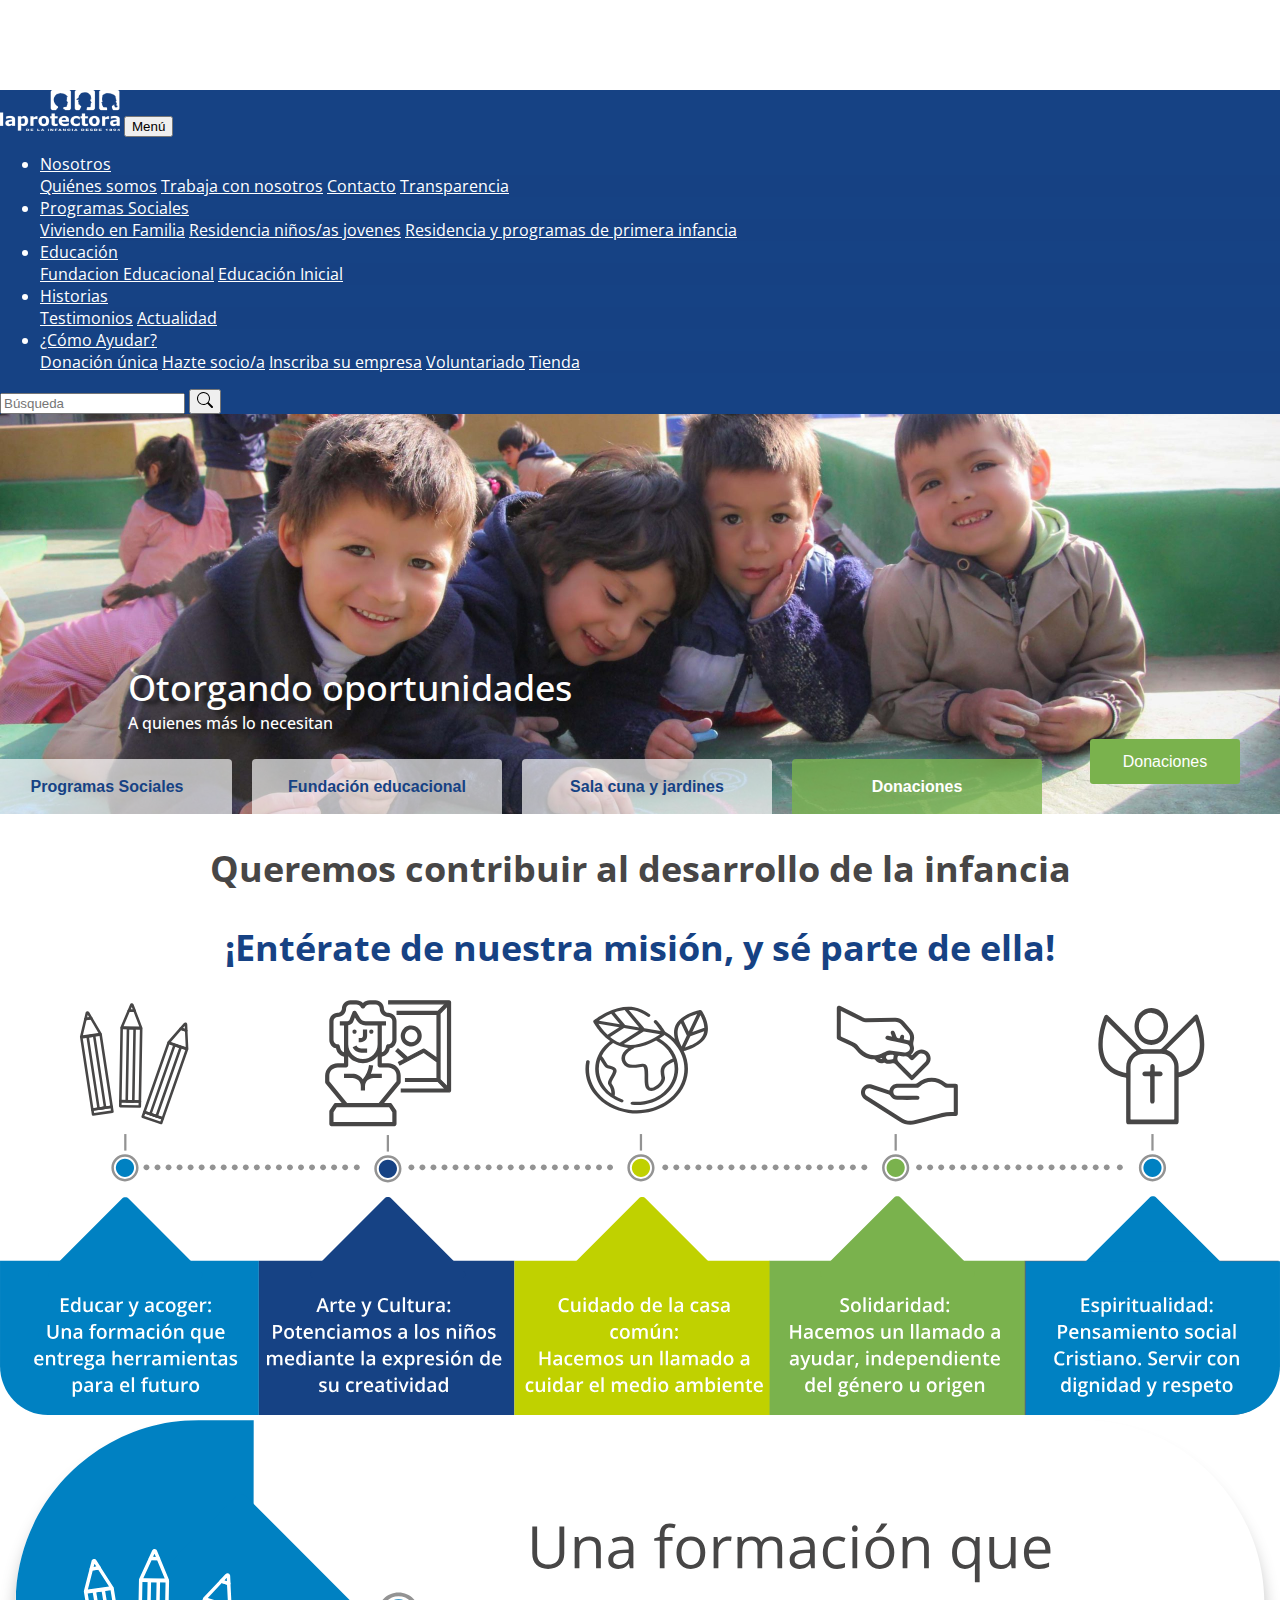
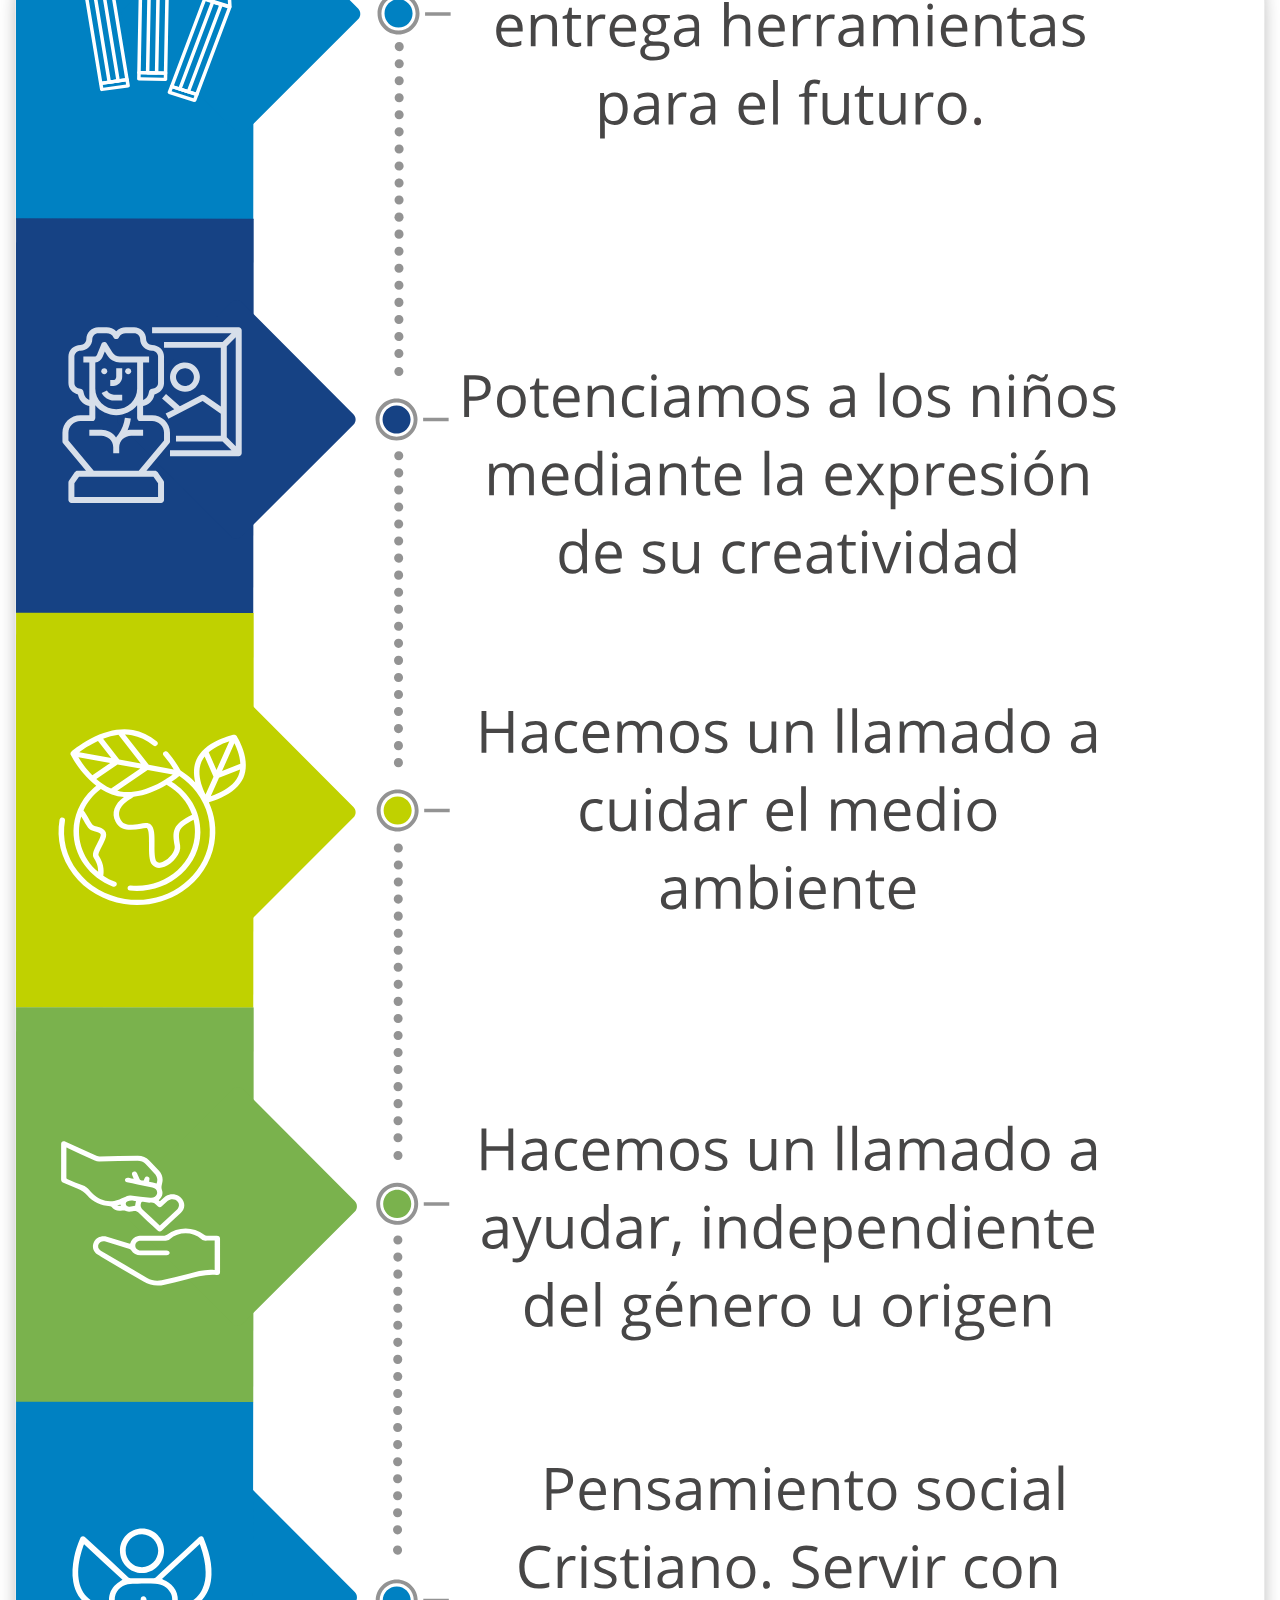
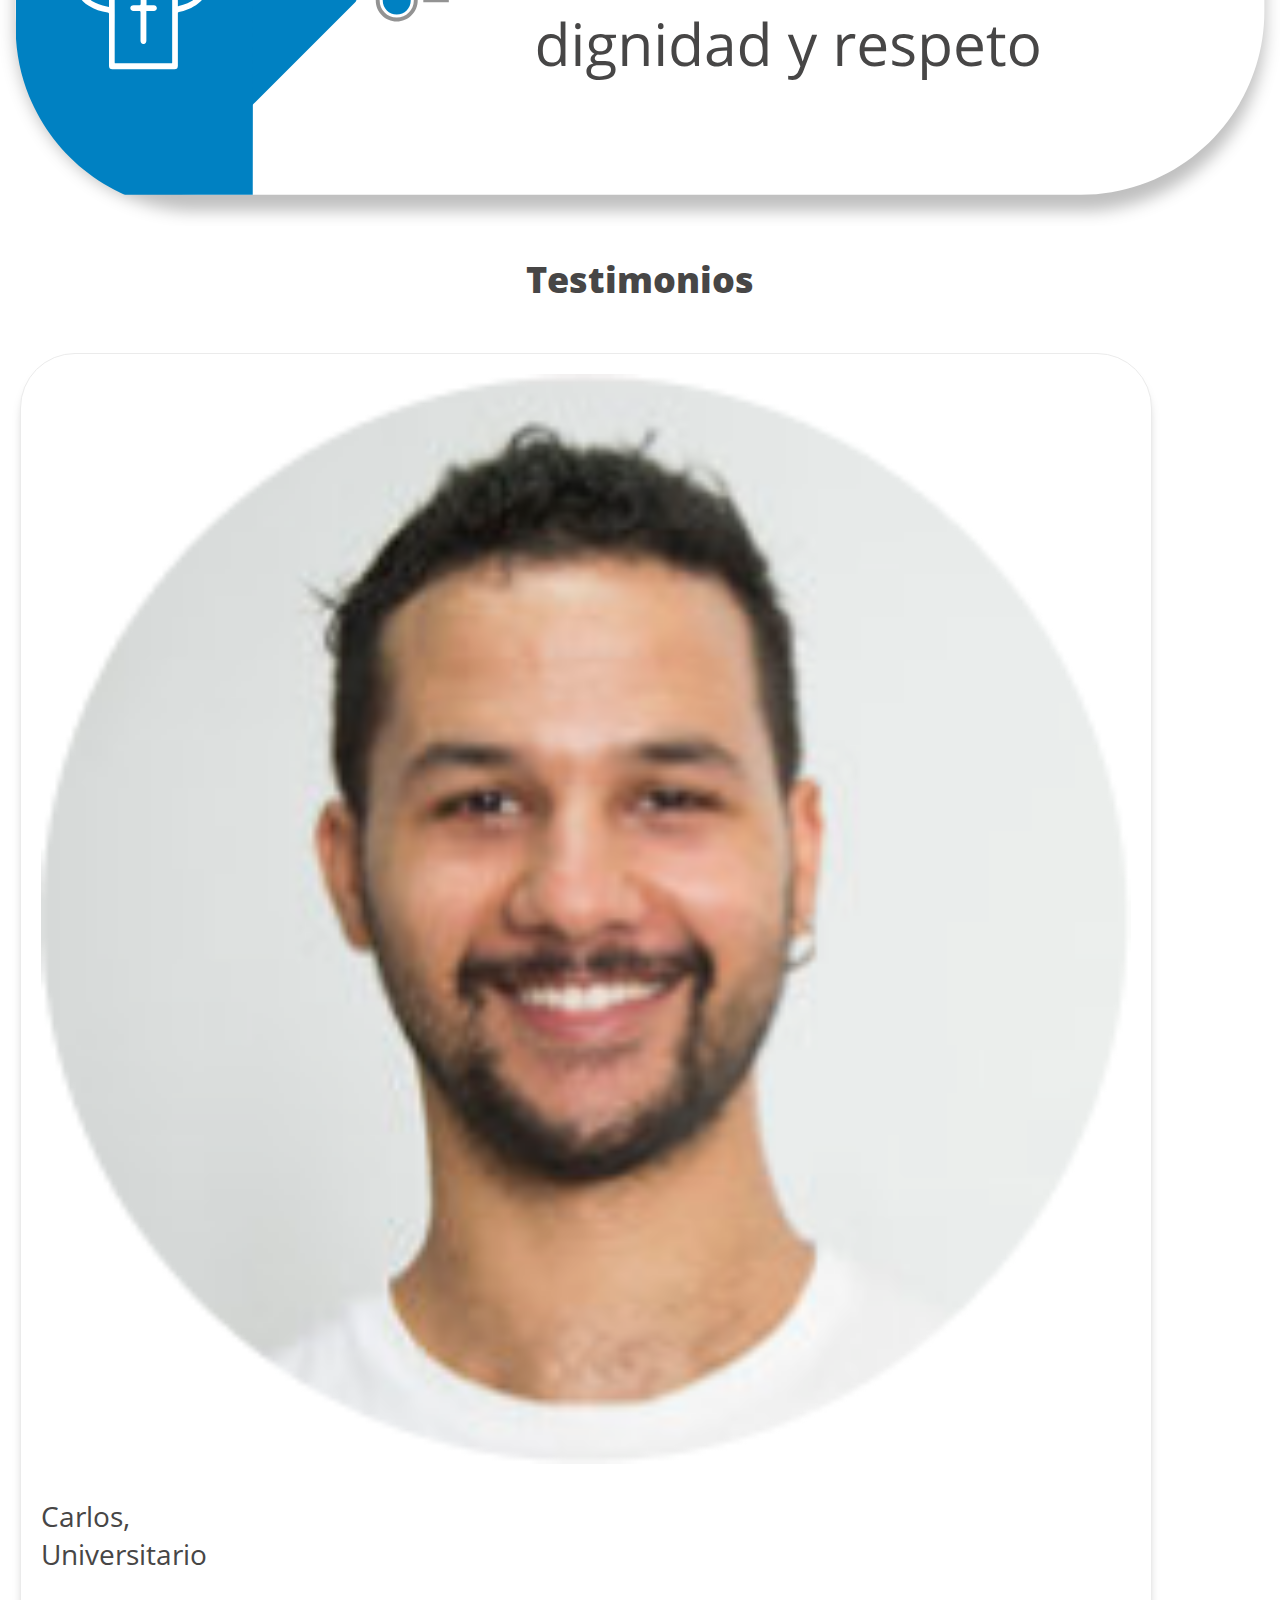
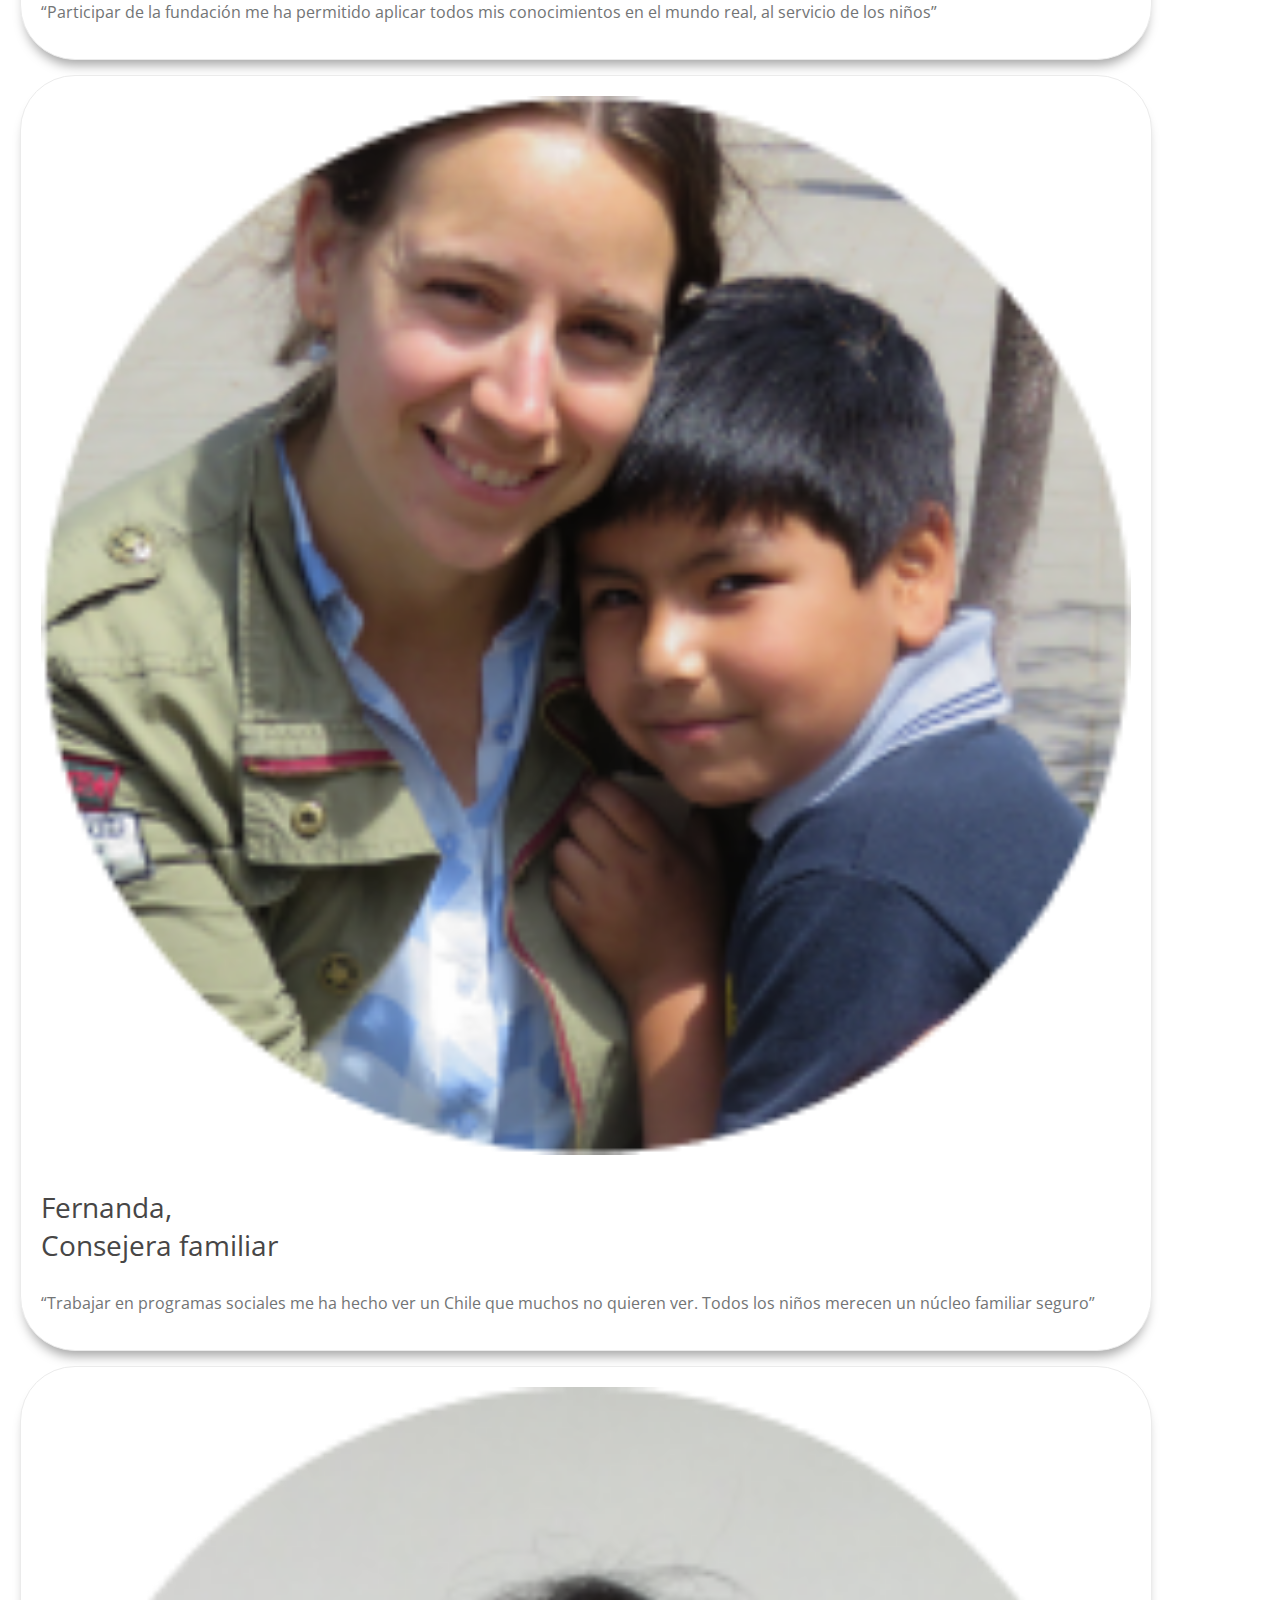
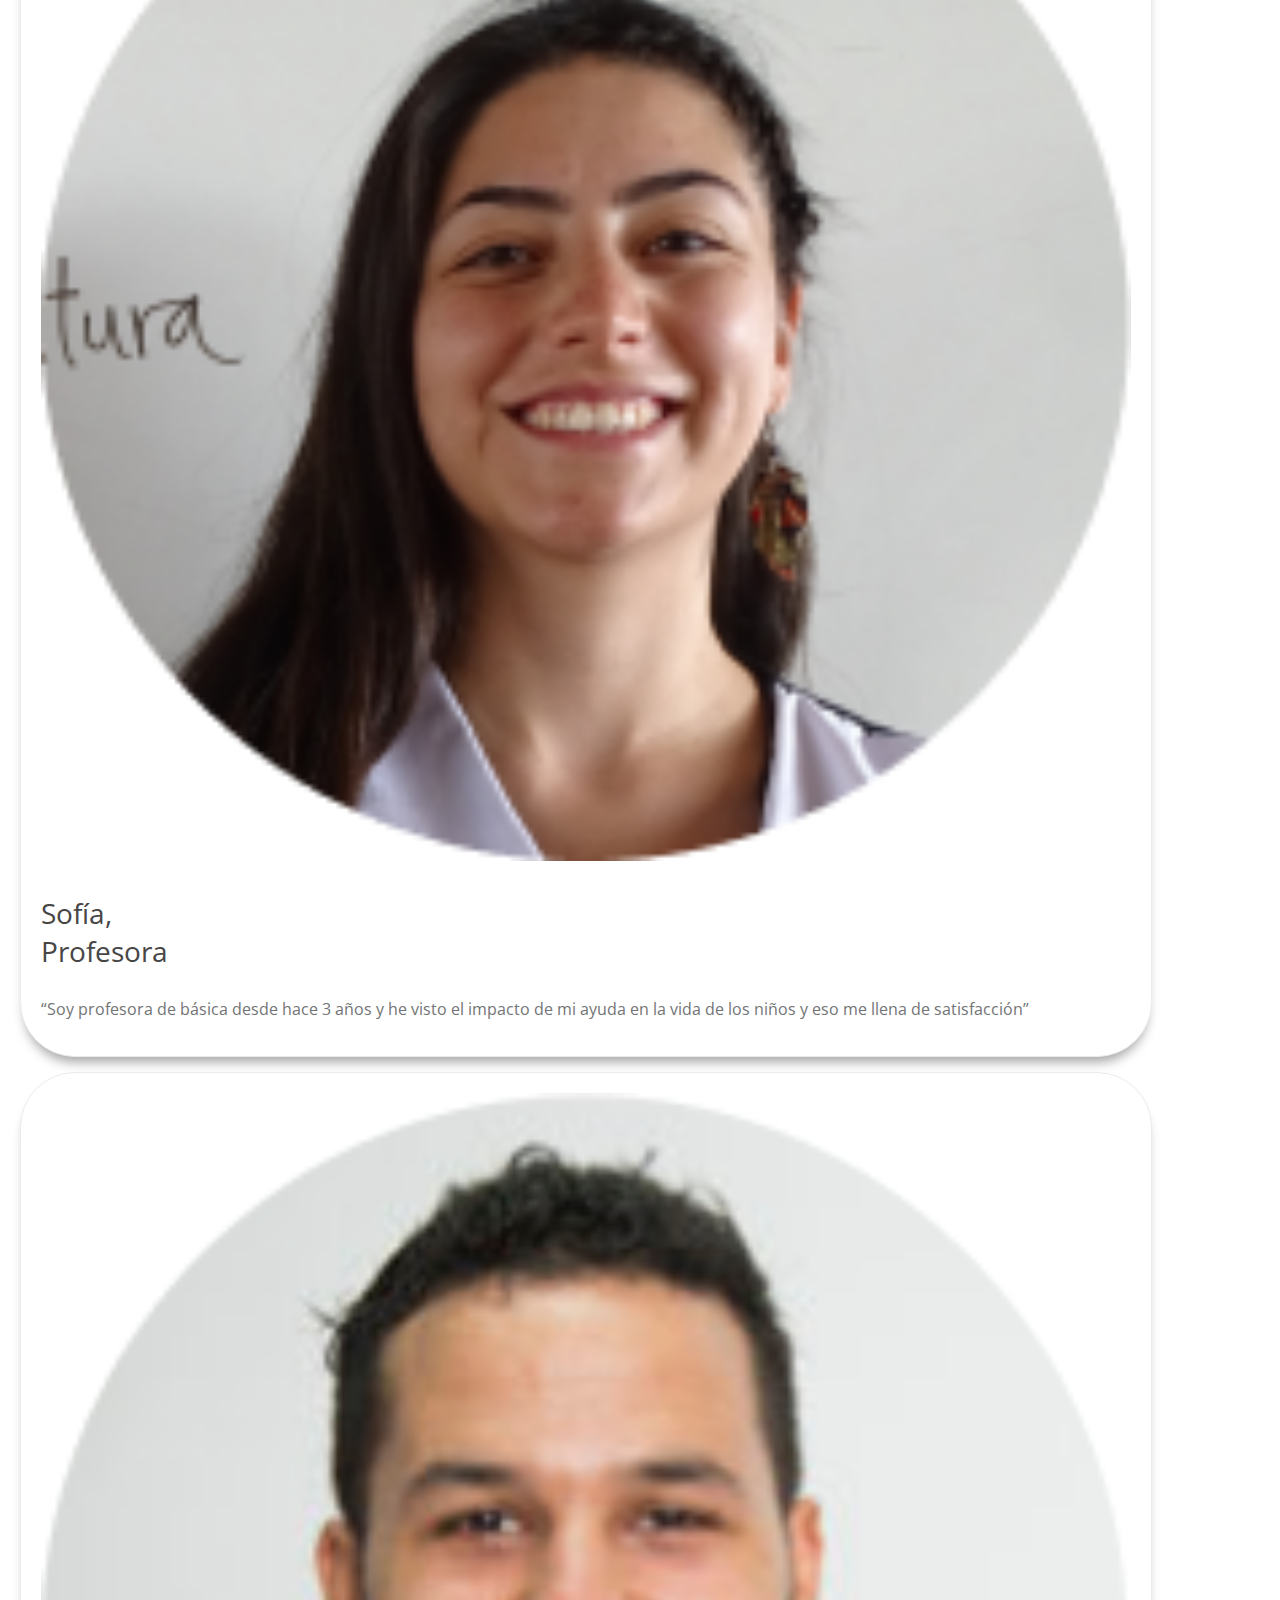
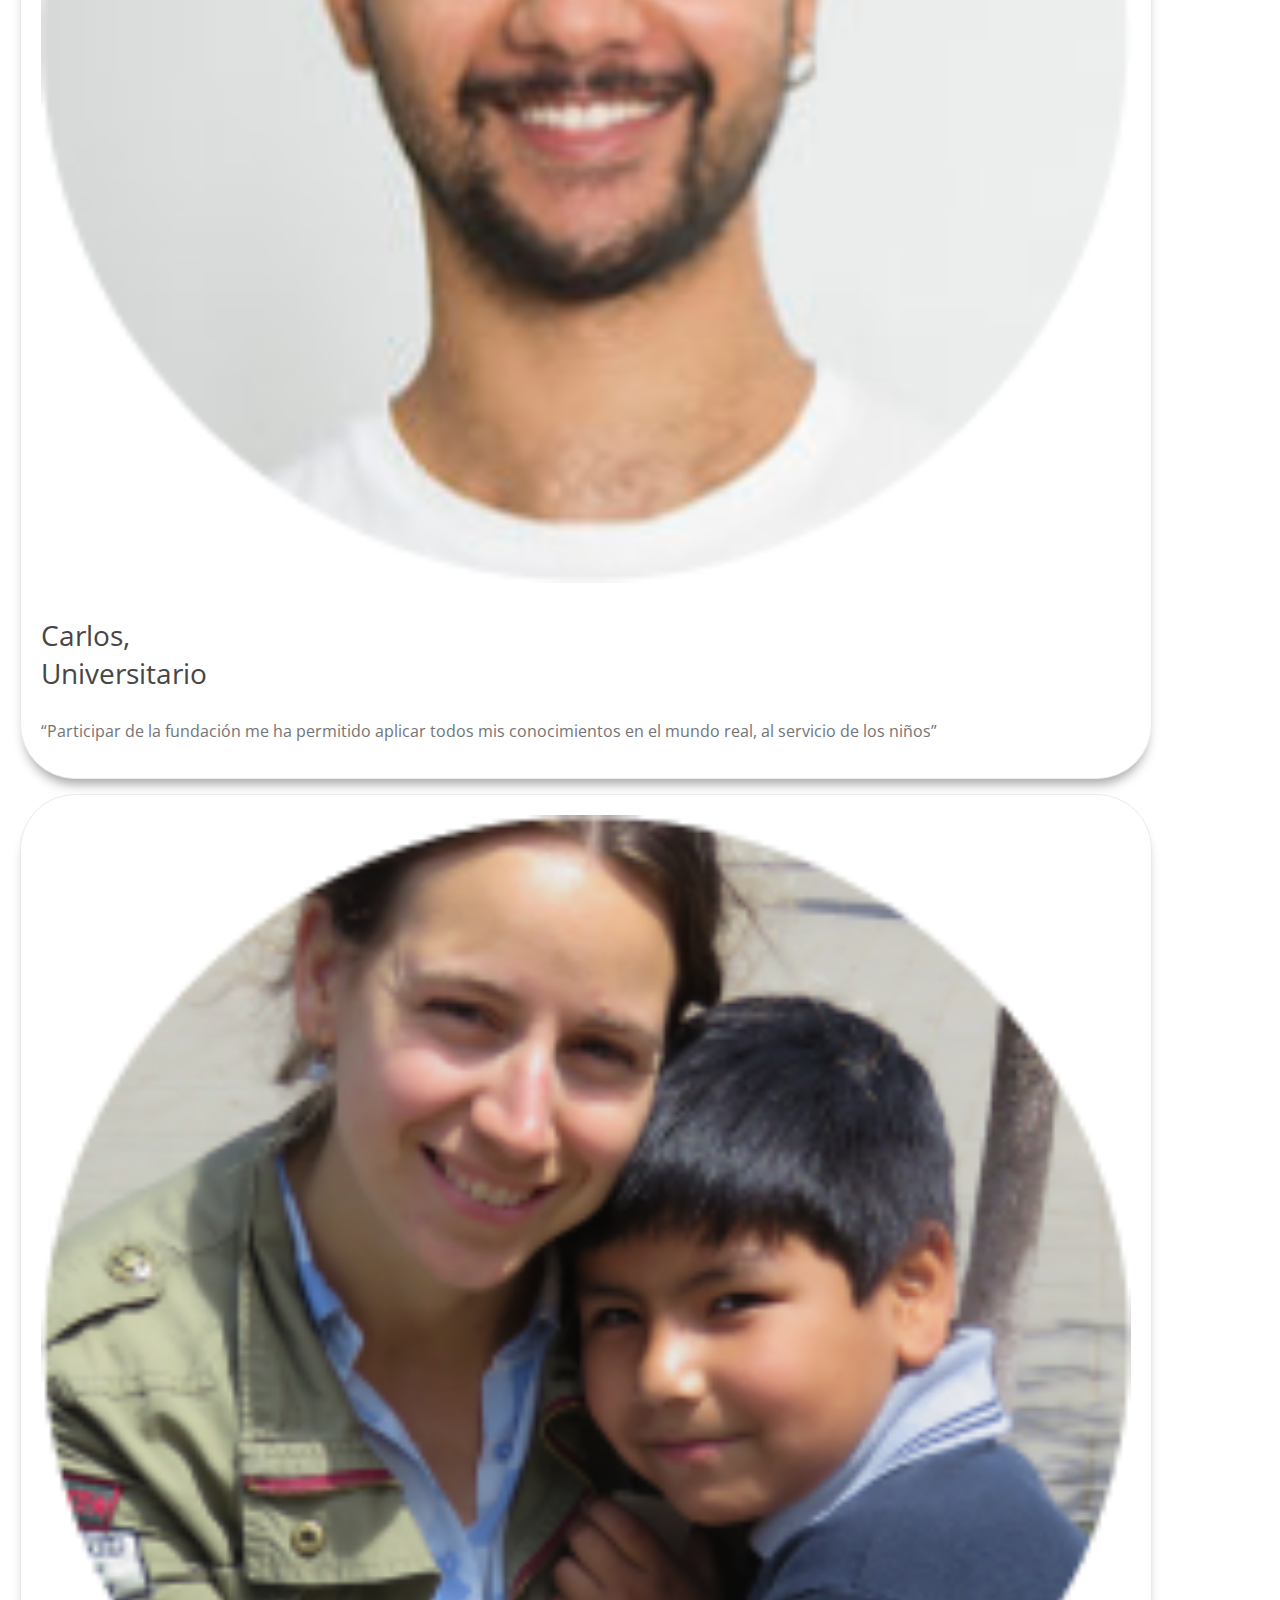
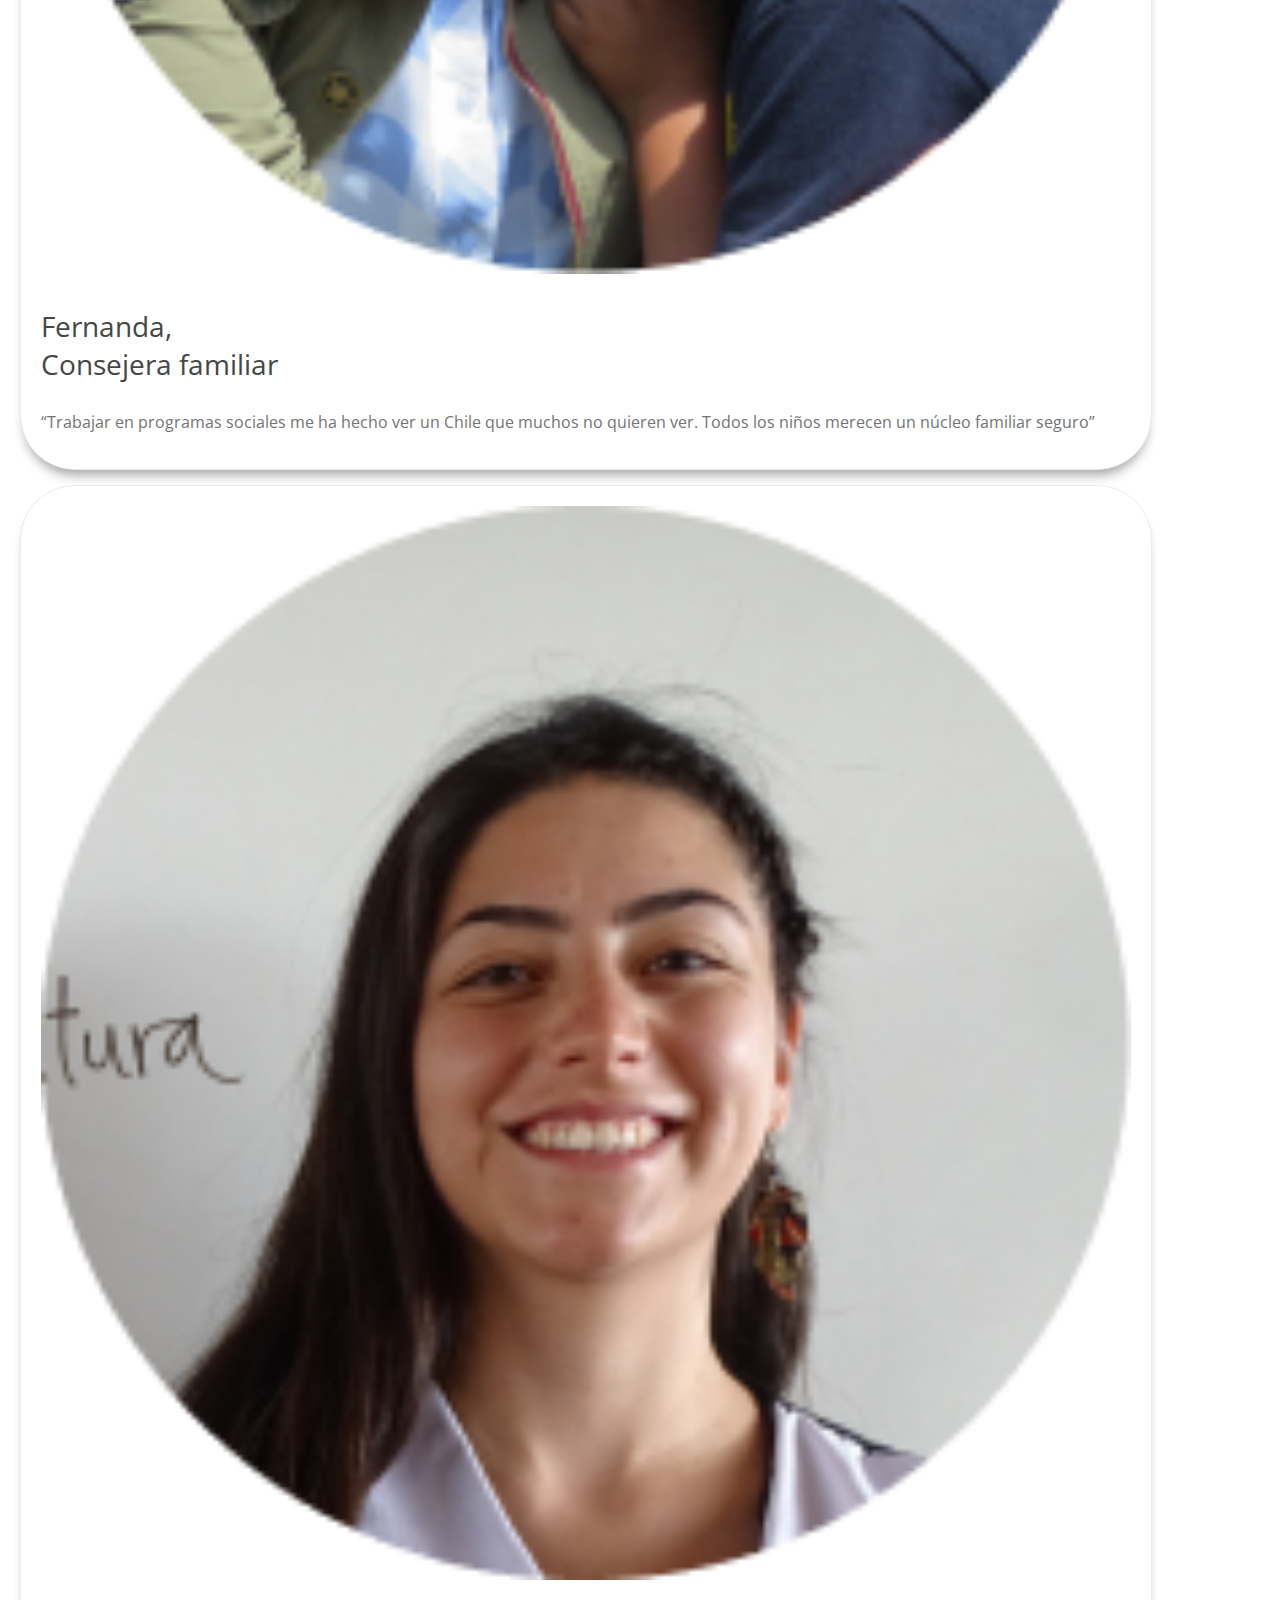
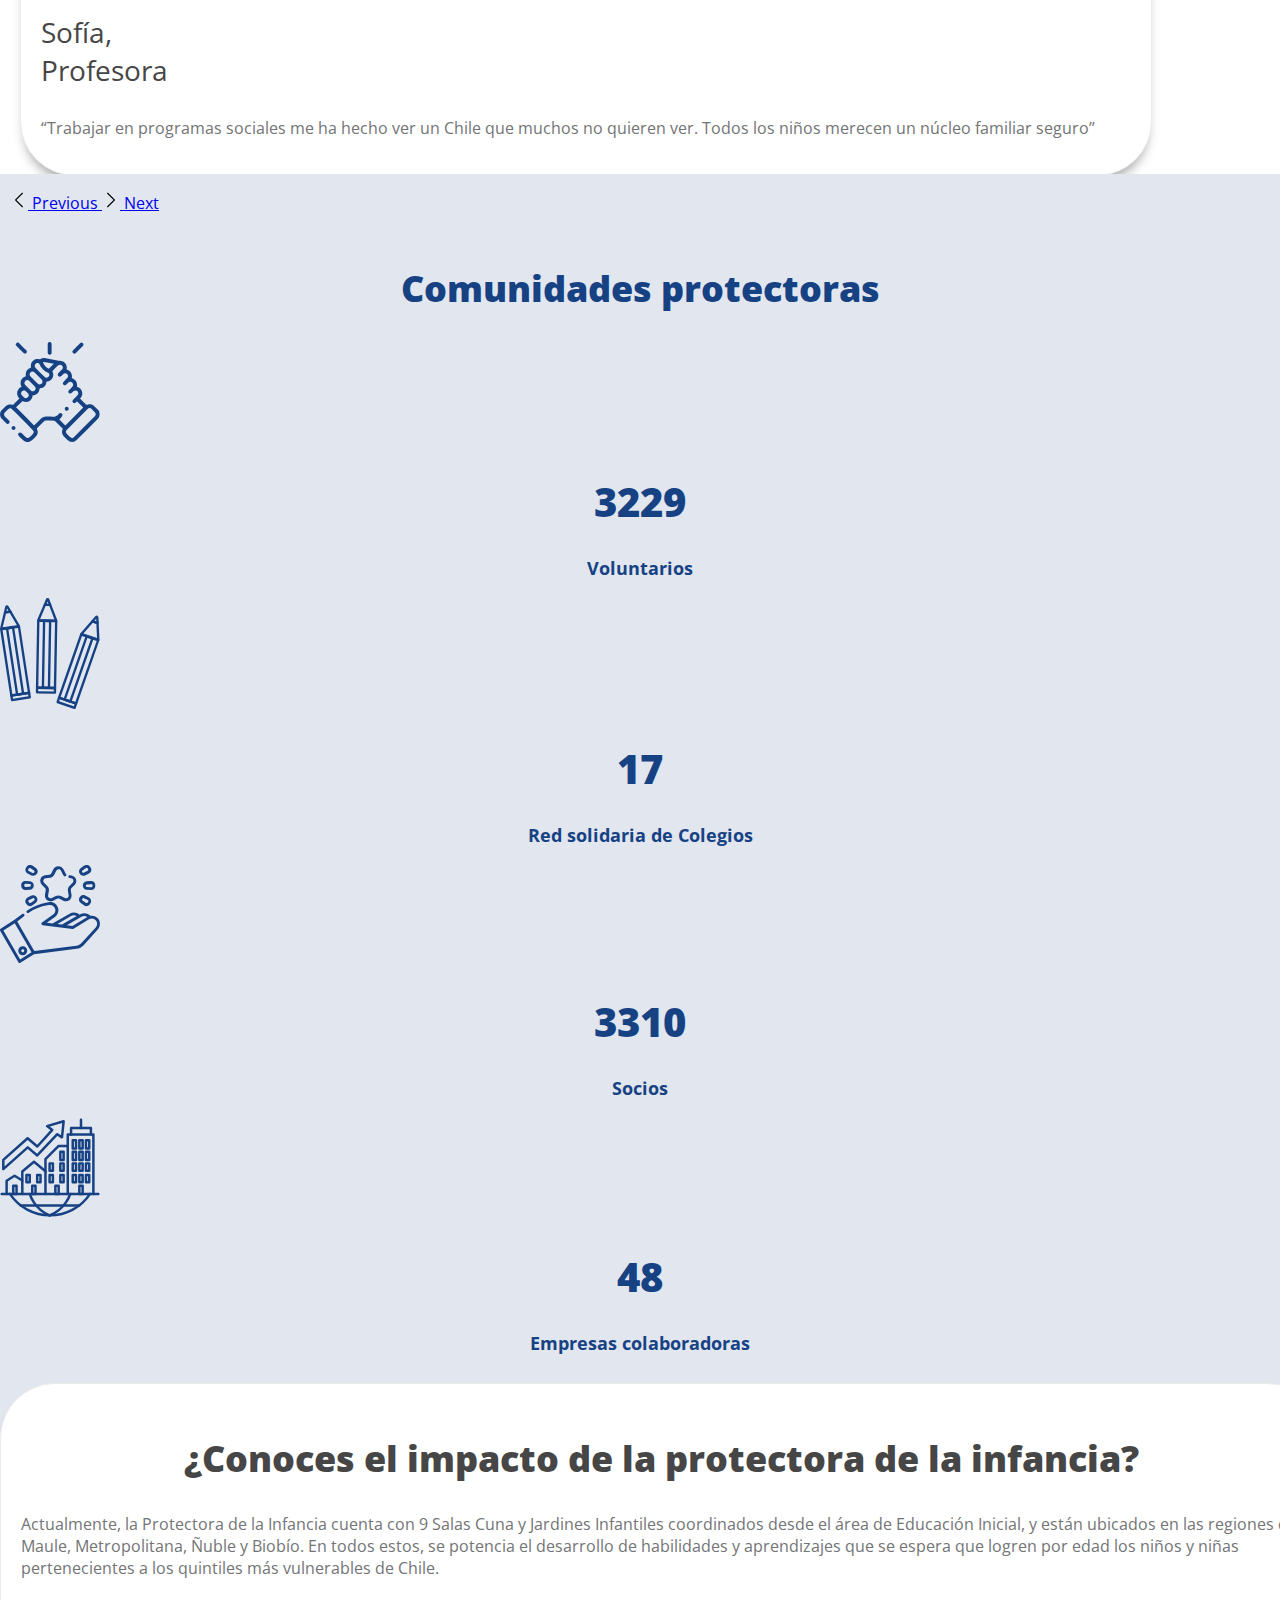
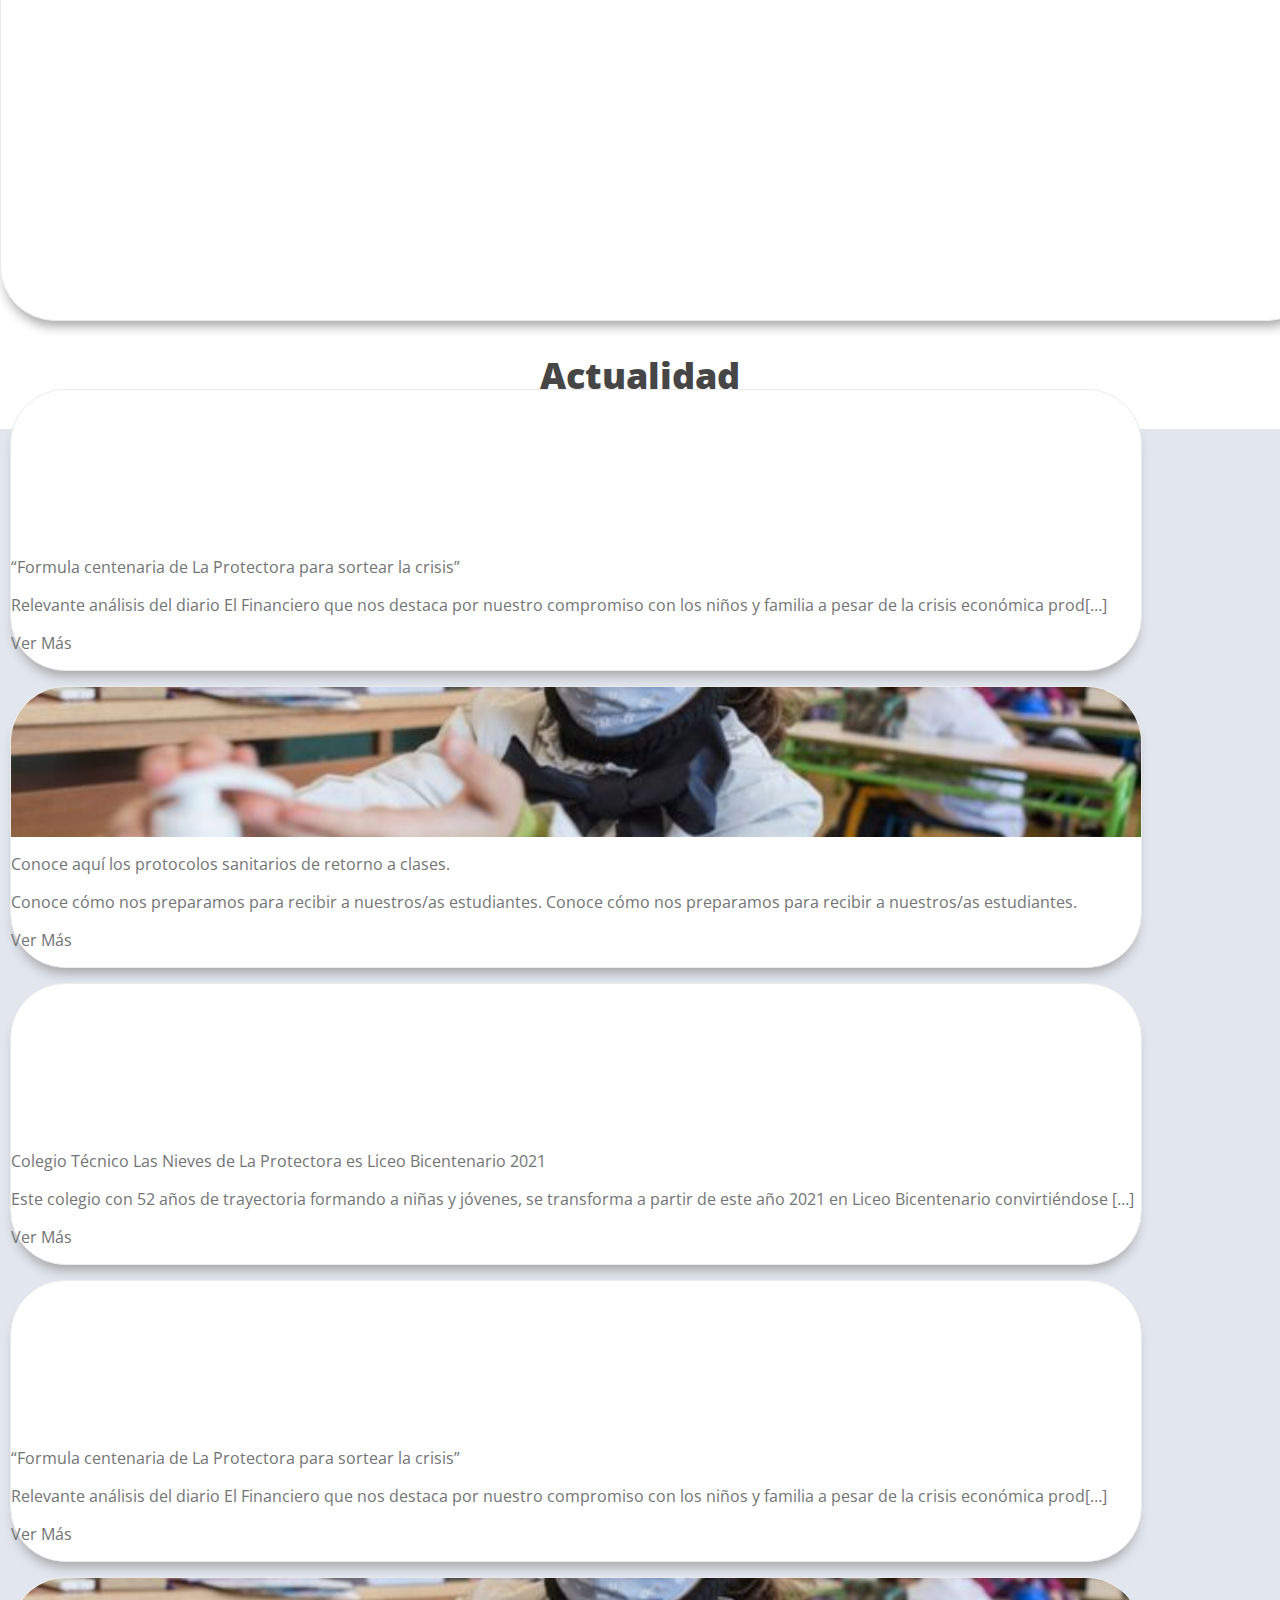
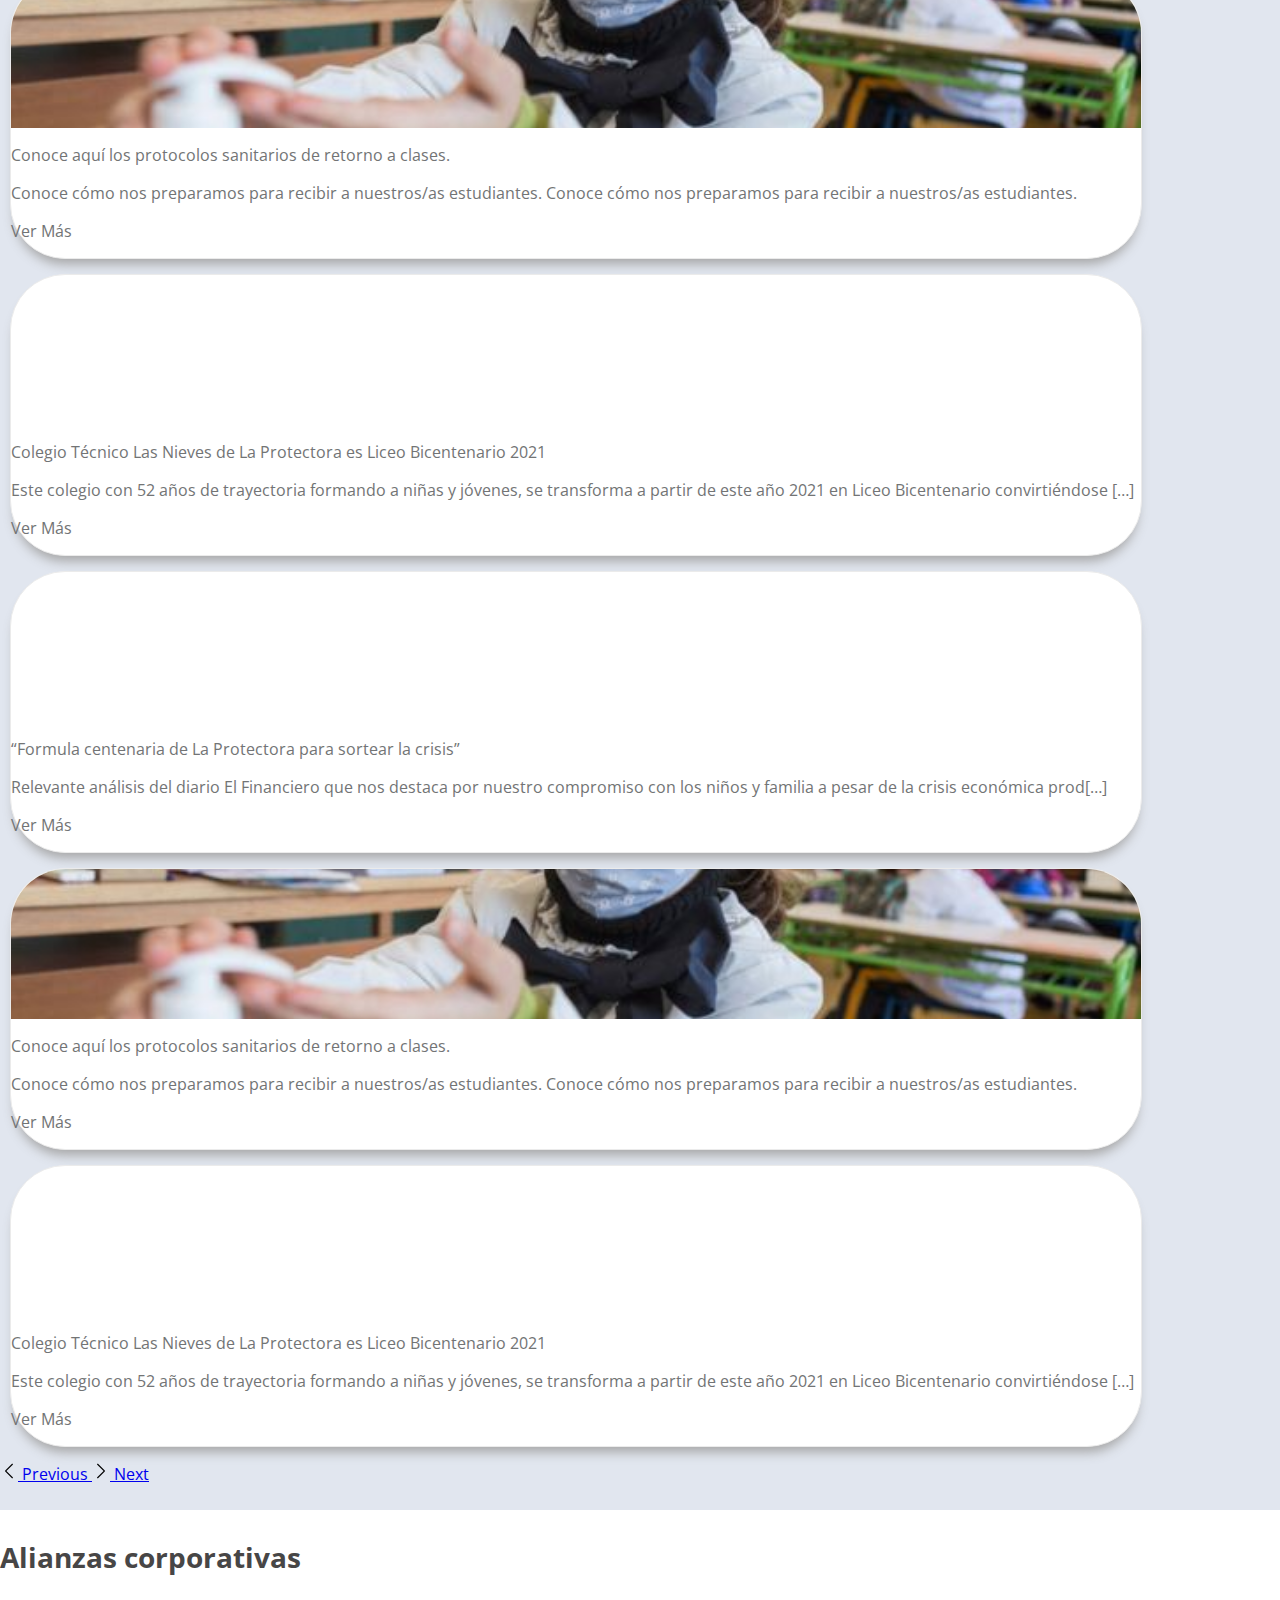
==== commit d5b33dd2: "se hace boton de donaciones en home" ====
--- a/index.html
+++ b/index.html
@@ -103,7 +103,7 @@
     <!-- Banner -->
     <section role="banner" title="Banner informativo" class="banner_home1">
         <div class="container">
-            <div class="banner_information">
+            <div class="banner_information d-none d-sm-none d-md-block d-lg-block d-xl-block">
                 <h2 class="pl-5 pr-2 pt-2 pb-2 banner-title-home">Otorgando oportunidades</h2>
                 <p class="pl-5 pr-2 pt-2 pb-2 banner-bajada-home">A quienes más lo necesitan</p>
             </div>
@@ -120,6 +120,14 @@
                     </div>
                     <div>
                         <a href="" class="enlace-none"><button type="button" class="banner-btn-home-green">Donaciones</button></a>
+                    </div>
+                </div>
+            </article>
+
+            <article class="d-block d-sm-block d-md-block d-lg-none d-xl-none">
+                <div class="banner-boton-flotante">
+                    <div>
+                        <a href="#" class="enlace-none"><button type="button" class="btn-donacion-home">Donaciones</button></a>
                     </div>
                 </div>
             </article>
@@ -218,7 +226,7 @@
                                         </div>
                                         <div class="col-xl-8 col-lg-8 col-md-8 col-12">
                                             <p class="subtitle-site-title text-center font-weight-bold">Fernanda,<br> Consejera familiar</p>
-                                            <p class="parrafo-regular">“Trabajar en los programas sociales me ha abierto los ojos a un Chile que muchos no quieren ver. Ningún niño merece crecer sin un núcleo familiar seguro”</p>
+                                            <p class="parrafo-regular">“Trabajar en programas sociales me ha hecho ver un Chile que muchos no quieren ver. Todos los niños merecen un núcleo familiar seguro”</p>
                                         </div>
                                     </div>
                                 </div>
@@ -231,7 +239,7 @@
                                         </div>
                                         <div class="col-xl-8 col-lg-8 col-md-8 col-12">
                                             <p class="subtitle-site-title text-center font-weight-bold">Sofía, <br>Profesora</p>
-                                            <p class="parrafo-regular">“Soy profesora de básica desde hace 3 años y he visto el impacto de mi ayuda en la vida de los niños y eso me llena de satisfacción”</p>
+                                            <p class="parrafo-regular">“Trabajar en programas sociales me ha hecho ver un Chile que muchos no quieren ver. Todos los niños merecen un núcleo familiar seguro”</p>
                                         </div>
                                     </div>
                                 </div>
@@ -493,7 +501,7 @@
     <footer title="información de contacto y resumen de enlaces del sitio la protectora" role="navigation">
         <section class="row">
             <div class="col-lg-2 colg-xl-2 col-md-6 col-12 d-none d-sm-none d-md-none d-lg-block d-xl-block">
-                <a class="navbar-brand" href="#"><img src="assets/img/Logo-Protectora-Blanco-Oficial.png" width="100%" height="" alt="Logo
+                <a class="navbar-brand" href="index.html"><img src="assets/img/Logo-Protectora-Blanco-Oficial.png" width="100%" height="" alt="Logo
                 del sitio web"></a>
             </div>
             <div class="col-lg-4 colg-xl-4 col-md-6 col-12">
--- a/assets/css/styleJardines.css
+++ b/assets/css/styleJardines.css
@@ -541,6 +541,31 @@
     font-weight: 600;
     text-decoration: none;
     background-color: #164284!important;
+}
+
+.btn-donacion-home {
+    padding: .6rem 1rem;
+    display: block;
+    border-radius: .2rem;
+    border: 1px solid transparent;
+    font-size: 1rem;
+    line-height: 1.5;
+    text-align: center;
+    text-decoration: none;
+    background-color: #7AB24D;
+    color: white;
+    width: 150px;
+}
+
+.banner-boton-flotante {
+    position: absolute;
+    display: flex;
+    justify-content: end;
+    bottom: 0;
+    margin-bottom: 30px;
+    margin-left: 20px;
+    margin-right: 40px;
+    right: 0;
 }
 
 
